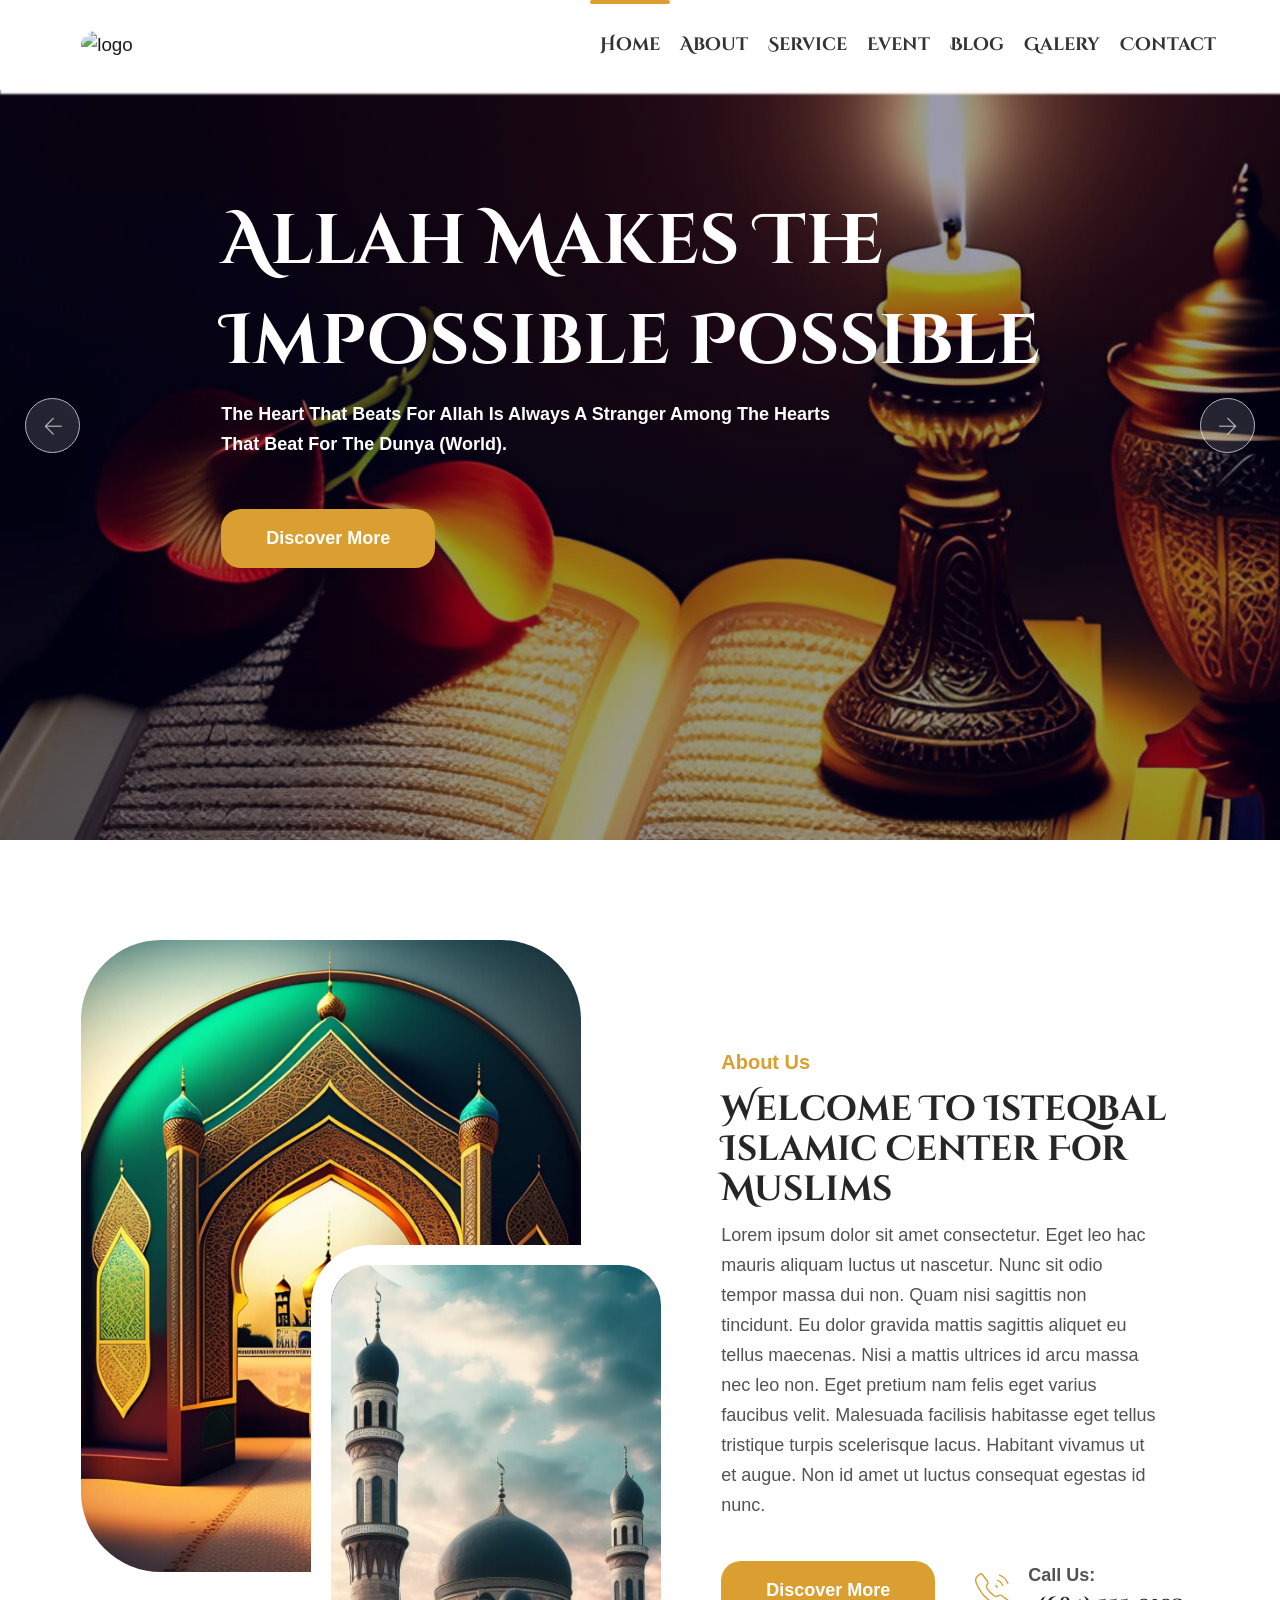
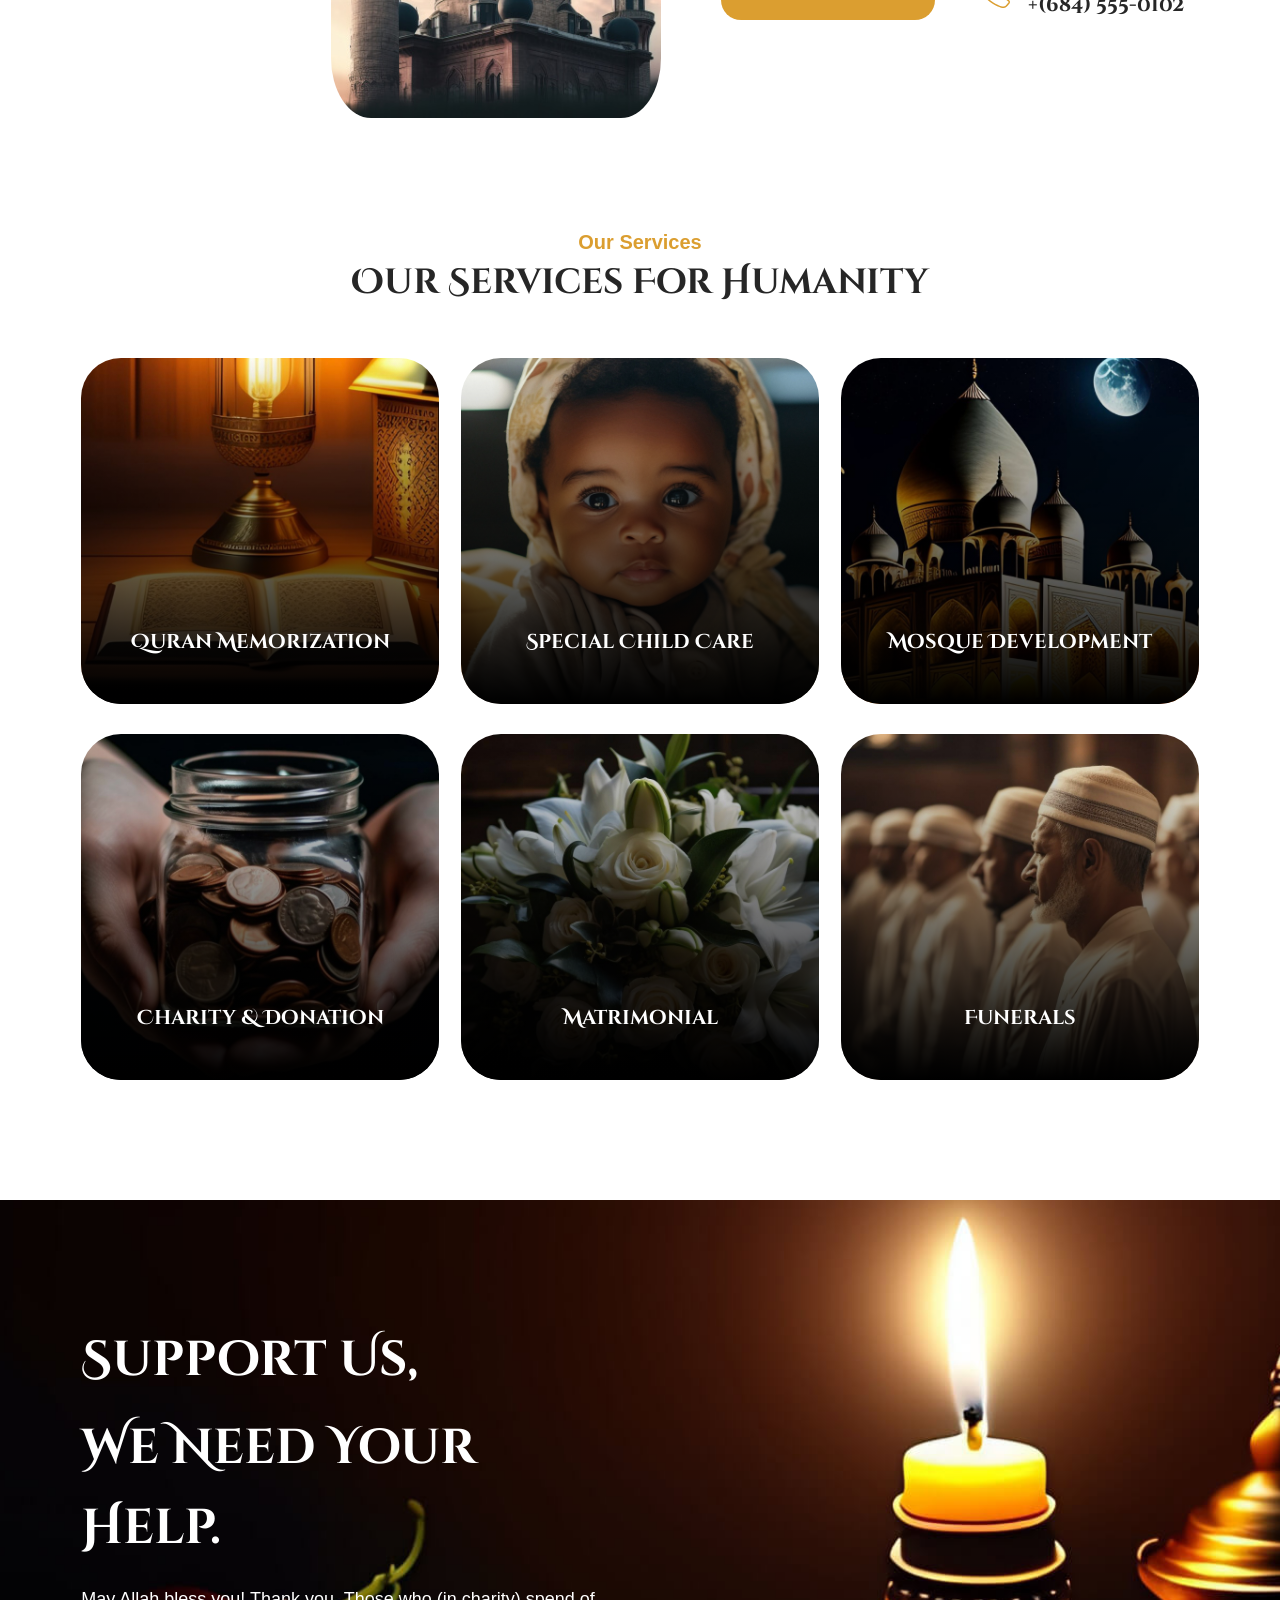
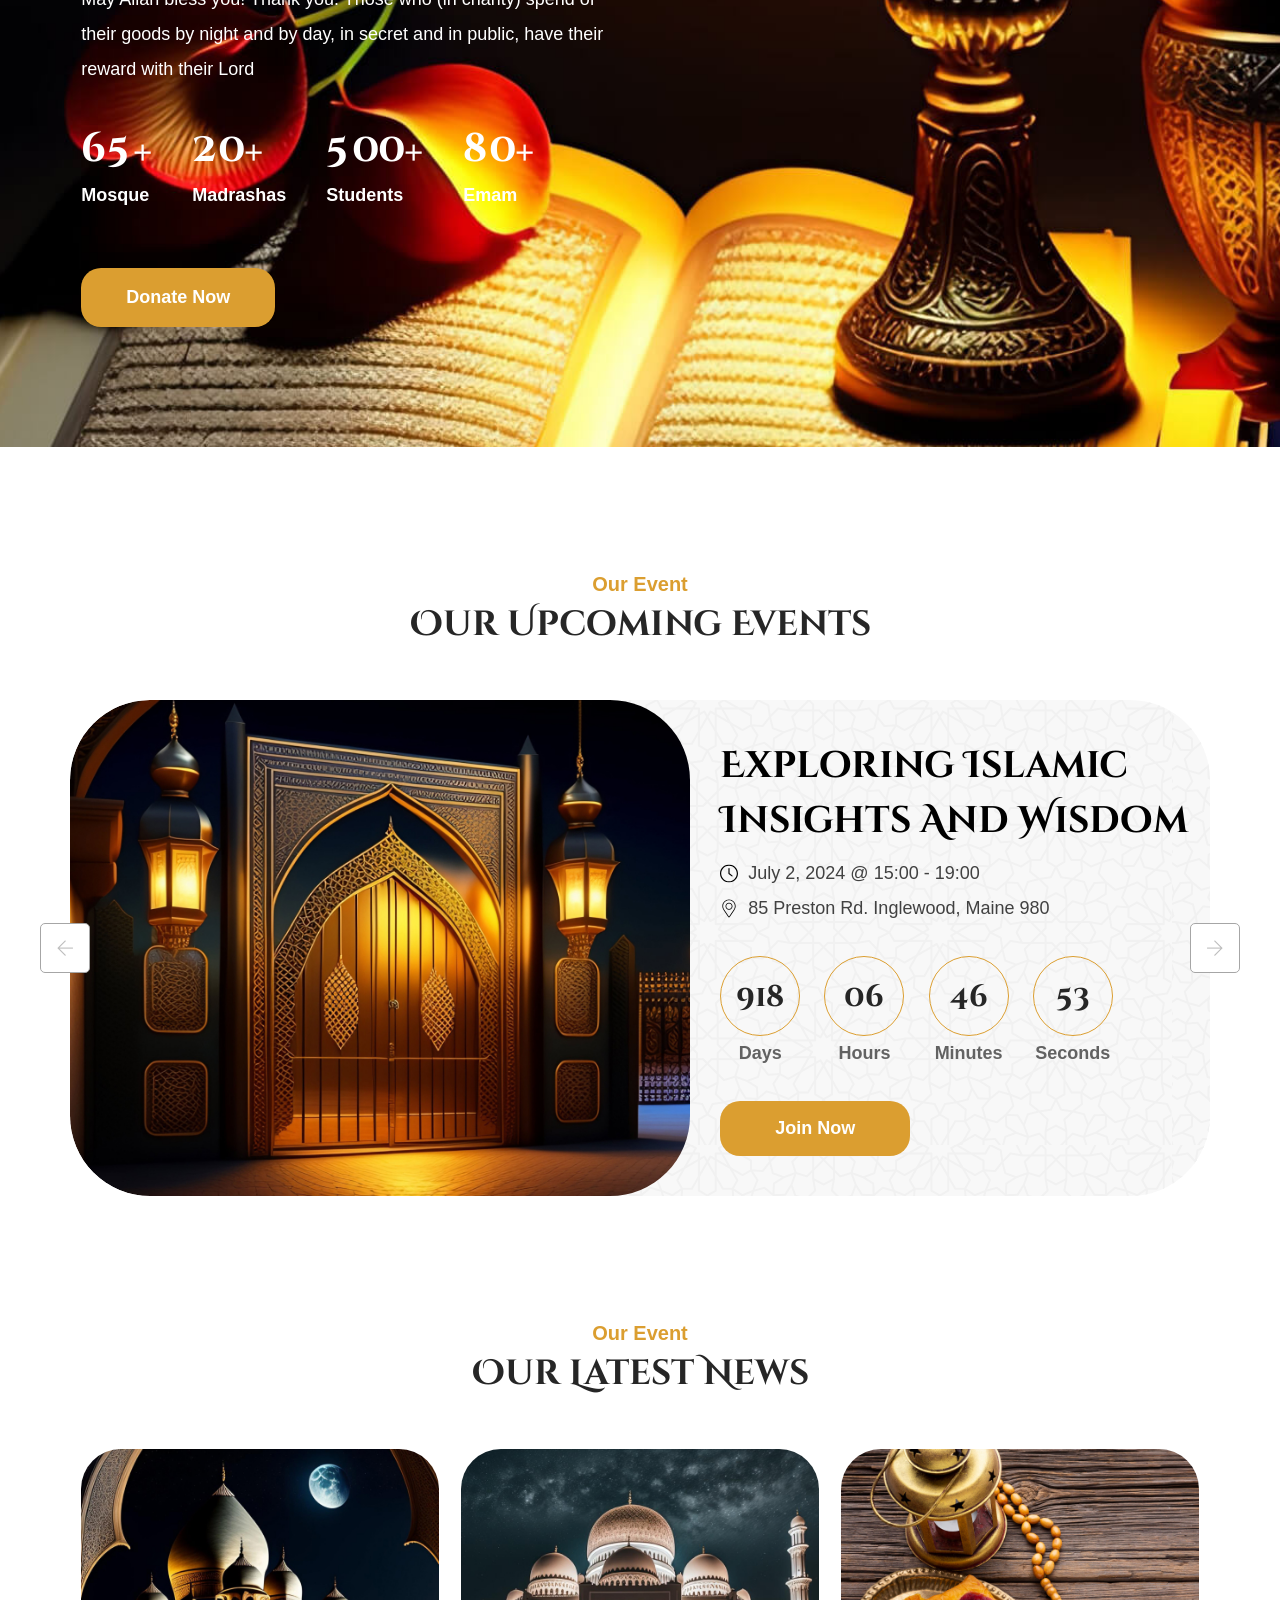
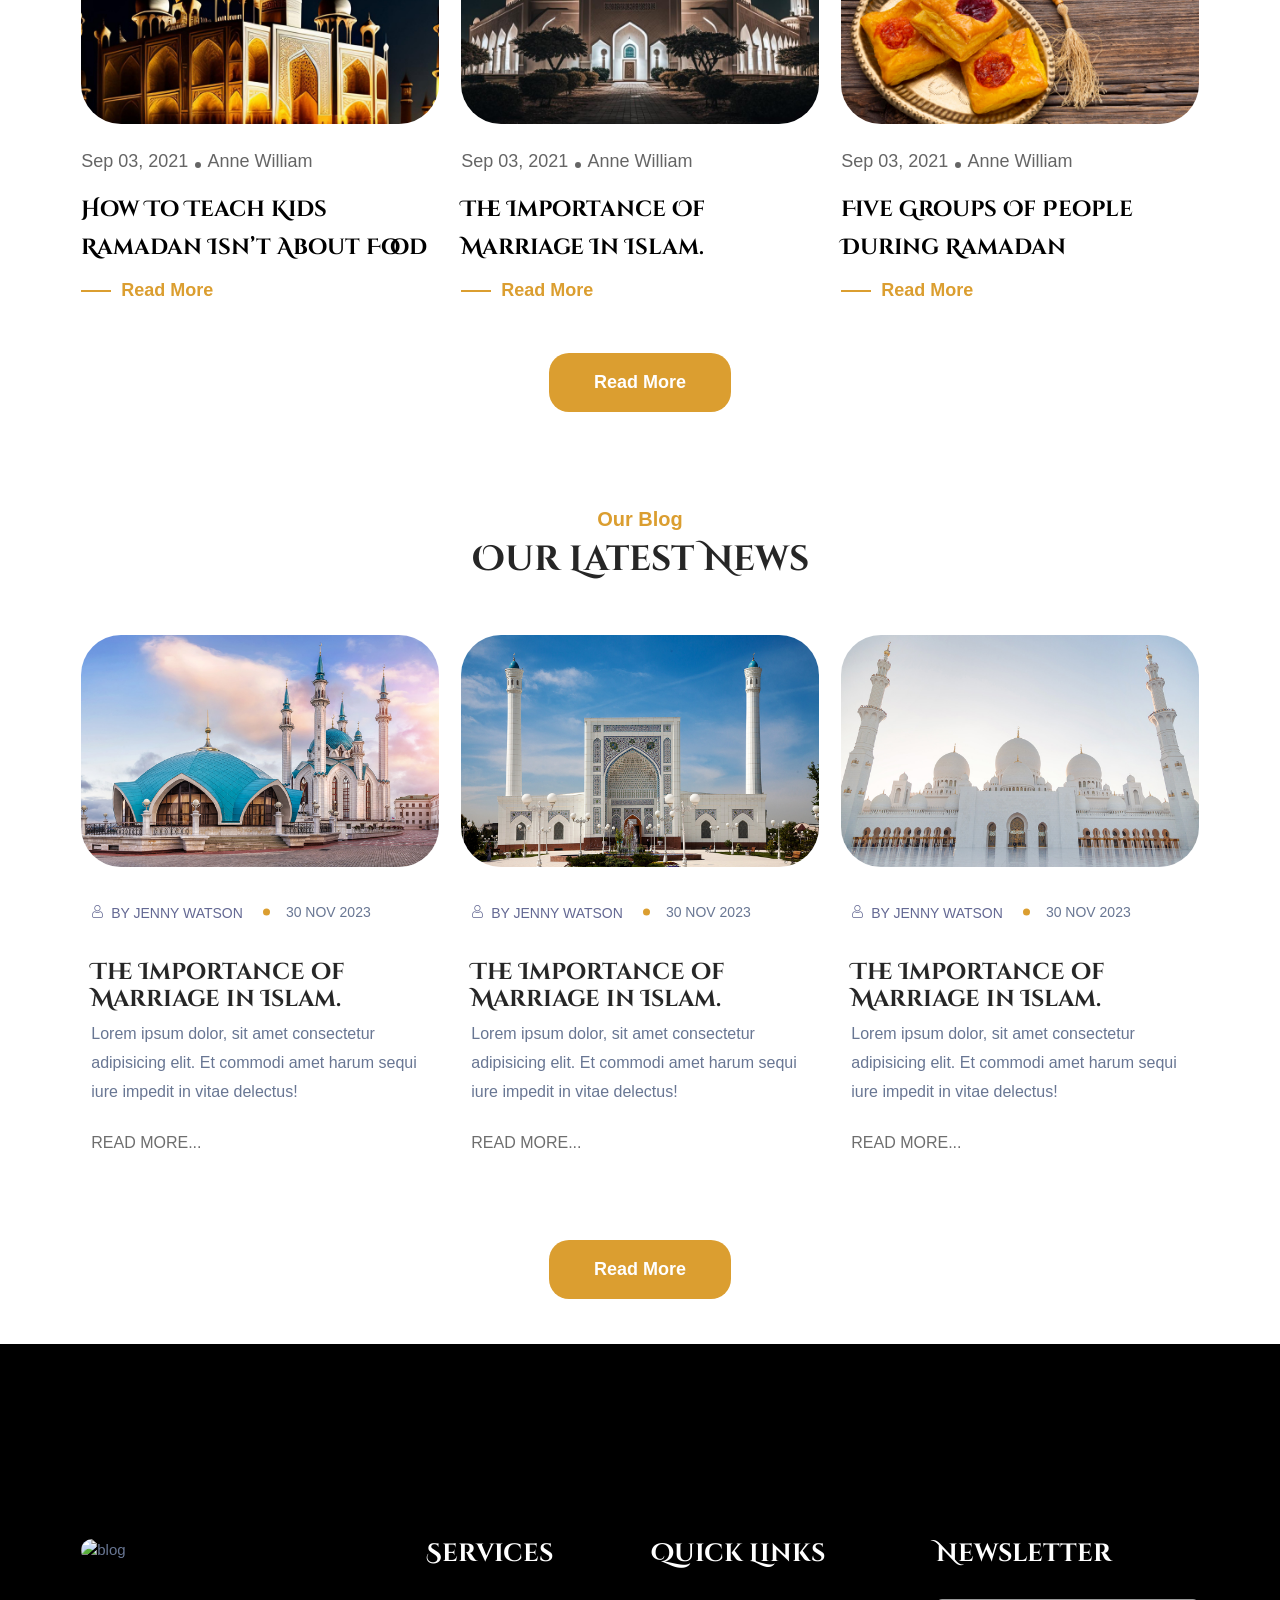
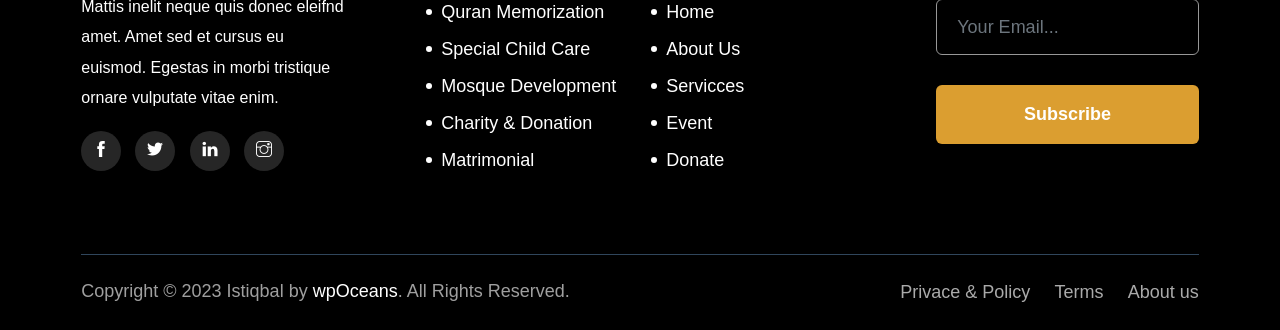
==== index.html @ a1d93180 "Ahlak_Ve_Sunnet_Dergisi FrontEnd projesi tamamlandı" ====
<!DOCTYPE html>
<html lang="en">
<head>
    <meta charset="utf-8">
    <meta http-equiv="X-UA-Compatible" content="IE=edge">
    <meta name="viewport" content="width=device-width, initial-scale=1">
    <meta name="author" content="wpOceans">
    <link rel="shortcut icon" type="image/png" href="assets/images/favicon.png">
    <title>Istiqbal | Islamic Centre & Mosque HTML5 Template</title>
    <link href="assets/css/themify-icons.css" rel="stylesheet">
    <link href="assets/css/flaticon.css" rel="stylesheet">
    <link href="assets/css/bootstrap.min.css" rel="stylesheet">
    <link href="assets/css/animate.css" rel="stylesheet">
    <link href="assets/css/owl.carousel.css" rel="stylesheet">
    <link href="assets/css/owl.theme.css" rel="stylesheet">
    <link href="assets/css/slick.css" rel="stylesheet">
    <link href="assets/css/slick-theme.css" rel="stylesheet">
    <link href="assets/css/swiper.min.css" rel="stylesheet">
    <link href="assets/css/owl.transitions.css" rel="stylesheet">
    <link href="assets/css/jquery.fancybox.css" rel="stylesheet">
    <link href="assets/css/odometer-theme-default.css" rel="stylesheet">
    <link href="assets/css/style.css" rel="stylesheet">
</head>
<body>

    <div class="page-wrapper">
        <div class="preloader">
            <div class="vertical-centered-box">
                <div class="content">
                    <div class="loader-circle"></div>
                    <div class="loader-line-mask">
                        <div class="loader-line"></div>
                    </div>
                    <img src="assets/images/preloader.png" alt="">
                </div>
            </div>
        </div>

        <header id="header">
            <div class="wpo-site-header">
                <nav class="navigation navbar navbar-expand-lg navbar-light">
                    <div class="container">
                        <div class="row align-items-center">
                            <div class="col-lg-3 col-md-3 col-3 d-lg-none dl-block">
                                <div class="mobail-menu">
                                    <button type="button" class="navbar-toggler open-btn">
                                        <span class="sr-only">Toggle navigation</span>
                                        <span class="icon-bar first-angle"></span>
                                        <span class="icon-bar middle-angle"></span>
                                        <span class="icon-bar last-angle"></span>
                                    </button>
                                </div>
                            </div>
                            <div class="col-lg-2 col-md-6 col-6">
                                <div class="navbar-header">
                                    <a class="navbar-brand" href="index.html"><img src="https://pbs.twimg.com/profile_images/1665458481355190279/3lJ-sU9W_400x400.jpg" alt="logo" class="img-fluid" style="border-radius: 20px;" width="70"></a>
                                </div>
                            </div>
                            <div class="col-lg-10 col-md-2 col-6 dl-block">
                                <div id="navbar" class="collapse navbar-collapse navigation-holder">
                                    <button class="menu-close"><i class="ti-close"></i></button>
                                    <ul class="nav navbar-nav mb-2 mb-lg-0">
                                        <li><a class="active" href="index.html">Home</a></li>
                                        <li><a href="about.html">About</a></li>
                                        <li><a href="services.html">Service</a></li>
                                        <li><a href="event.html">Event</a></li>
                                        <li><a href="blog.html">Blog</a></li>
                                        <li><a href="galery.html">Galery</a></li>
                                        <li><a href="contact.html">Contact</a></li>
                                    </ul>
                                </div>
                            </div>
                        </div>
                    </div>
                </nav>
            </div>
        </header>

        <section class="hero-slider">
            <div class="swiper-container">
                <div class="swiper-wrapper">
                    <div class="swiper-slide">
                        <div class="slide-inner slide-bg-image" data-background="assets/images/slider/slide-1.jpg">
                            <div class="container">
                                <div class="slide-content">
                                    <div data-swiper-parallax="300" class="slide-title">
                                        <h2>Allah makes the
                                            impossible possible</h2>
                                    </div>
                                    <div data-swiper-parallax="400" class="slide-text">
                                        <p>The heart that beats for Allah is always a stranger among the hearts
                                            that beat for the Dunya (world).</p>
                                    </div>
                                    <div class="clearfix"></div>
                                    <div data-swiper-parallax="500" class="slide-btns">
                                        <a href="about.html" class="theme-btn">Discover More</a>
                                    </div>
                                </div>
                            </div>
                        </div>
                    </div>
                    <div class="swiper-slide">
                        <div class="slide-inner slide-bg-image" data-background="assets/images/slider/slide-2.jpg">
                            <div class="container">
                                <div class="slide-content">
                                    <div data-swiper-parallax="300" class="slide-title">
                                        <h2>Believe in Allah's ability</h2>
                                    </div>
                                    <div data-swiper-parallax="400" class="slide-text">
                                        <p>The heart that beats for Allah is always a stranger among the hearts
                                            that beat for the Dunya (world).</p>
                                    </div>
                                    <div class="clearfix"></div>
                                    <div data-swiper-parallax="500" class="slide-btns">
                                        <a href="about.html" class="theme-btn">Discover More</a>
                                    </div>
                                </div>
                            </div>
                        </div>
                    </div>
                </div>

                <div class="swiper-pagination"></div>
                <div class="swiper-button-next"></div>
                <div class="swiper-button-prev"></div>
            </div>
        </section>

        <section class="about-section">
            <div class="container">
                <div class="wrap">
                    <div class="left-img">
                        <div class="about-1">
                            <img src="assets/images/about-1.jpg" alt="">
                        </div>
                        <div class="about-2">
                            <img src="assets/images/about-2.jpg" alt="">
                        </div>
                    </div>
                    <div class="row">
                        <div class="col-lg-6 offset-lg-6">
                            <div class="content">
                                <div class="section-title">
                                    <h2>About Us</h2>
                                    <h3>Welcome to Isteqbal Islamic Center for Muslims</h3>
                                    <p>Lorem ipsum dolor sit amet consectetur. Eget leo hac mauris aliquam luctus ut
                                        nascetur. Nunc sit odio tempor massa dui non. Quam nisi sagittis non tincidunt.
                                        Eu dolor gravida mattis sagittis aliquet eu tellus maecenas. Nisi a mattis
                                        ultrices id arcu massa nec leo non. Eget pretium nam felis eget varius faucibus
                                        velit. Malesuada facilisis habitasse eget tellus tristique turpis scelerisque
                                        lacus. Habitant vivamus ut et augue. Non id amet ut luctus consequat egestas id
                                        nunc.</p>
                                </div>
                                <div class="about-bottom">
                                    <a href="about.html" class="theme-btn">Discover More</a>

                                    <div class="call">
                                        <div class="icon">
                                            <img src="assets/images/phone-call.svg" alt="">
                                        </div>
                                        <div class="text">
                                            <span>Call Us:</span>
                                            <a href="tel:1112222">
                                                +(684) 555-0102
                                            </a>
                                        </div>
                                    </div>
                                </div>
                            </div>
                        </div>
                    </div>
                </div>
            </div>
        </section>

        <section class="service-section-s2">
            <div class="container">
                <div class="row justify-content-center">
                    <div class="col-lg-7 col-12">
                        <div class="section-title">
                            <h2>Our Services</h2>
                            <h3>Our Services For Humanity</h3>
                        </div>
                    </div>
                </div>
                <div class="service-wrap">
                    <div class="row">
                        <div class="col-xl-4 col-lg-6 col-md-6 col-12">
                            <div class="service-card">
                                <div class="top-number">
                                    <span>01</span>
                                </div>
                                <div class="icon">
                                    <img src="assets/images/service/1.svg" alt="image">
                                </div>
                                <div class="text">
                                    <h2>Quran Memorization</h2>
                                    <p>Betus acipsum srci fusid commod atutro. Enim facilisis donec gomdo enyn.
                                        Digsim amet feugiat nec proin lacinia.</p>
                                    <a href="service-details.html">Read More...</a>
                                </div>
                                <div class="image">
                                    <img src="assets/images/service/1.jpg" alt="image" />
                                    <h2 class="img-title">Quran Memorization</h2>
                                </div>
                            </div>
                        </div>
                        <div class="col-xl-4 col-lg-6 col-md-6 col-12">
                            <div class="service-card">
                                <div class="top-number">
                                    <span>02</span>
                                </div>
                                <div class="icon">
                                    <img src="assets/images/service/2.svg" alt="image">
                                </div>
                                <div class="text">
                                    <h2>Special Child Care</h2>
                                    <p>Betus acipsum srci fusid commod atutro. Enim facilisis donec gomdo enyn.
                                        Digsim amet feugiat nec proin lacinia.</p>
                                    <a href="service-details.html">Read More...</a>
                                </div>
                                <div class="image">
                                    <img src="assets/images/service/2.jpg" alt="image" />
                                    <h2 class="img-title">Special Child Care</h2>
                                </div>
                            </div>
                        </div>
                        <div class="col-xl-4 col-lg-6 col-md-6 col-12">
                            <div class="service-card">
                                <div class="top-number">
                                    <span>03</span>
                                </div>
                                <div class="icon">
                                    <img src="assets/images/service/3.svg" alt="image">
                                </div>
                                <div class="text">
                                    <h2>Mosque Development</h2>
                                    <p>Betus acipsum srci fusid commod atutro. Enim facilisis donec gomdo enyn.
                                        Digsim amet feugiat nec proin lacinia.</p>
                                    <a href="service-details.html">Read More...</a>
                                </div>
                                <div class="image">
                                    <img src="assets/images/service/3.jpg" alt="image" />
                                    <h2 class="img-title">Mosque Development</h2>
                                </div>
                            </div>
                        </div>
                        <div class="col-xl-4 col-lg-6 col-md-6 col-12">
                            <div class="service-card">
                                <div class="top-number">
                                    <span>04</span>
                                </div>
                                <div class="icon">
                                    <img src="assets/images/service/4.svg" alt="image">
                                </div>
                                <div class="text">
                                    <h2>Charity & Donation</h2>
                                    <p>Betus acipsum srci fusid commod atutro. Enim facilisis donec gomdo enyn.
                                        Digsim amet feugiat nec proin lacinia.</p>
                                    <a href="service-details.html">Read More...</a>
                                </div>
                                <div class="image">
                                    <img src="assets/images/service/4.jpg" alt="image" />
                                    <h2 class="img-title">Charity & Donation</h2>
                                </div>
                            </div>
                        </div>
                        <div class="col-xl-4 col-lg-6 col-md-6 col-12">
                            <div class="service-card">
                                <div class="top-number">
                                    <span>05</span>
                                </div>
                                <div class="icon">
                                    <img src="assets/images/service/5.svg" alt="image">
                                </div>
                                <div class="text">
                                    <h2>Matrimonial</h2>
                                    <p>Betus acipsum srci fusid commod atutro. Enim facilisis donec gomdo enyn.
                                        Digsim amet feugiat nec proin lacinia.</p>
                                    <a href="service-details.html">Read More...</a>
                                </div>
                                <div class="image">
                                    <img src="assets/images/service/5.jpg" alt="image" />
                                    <h2 class="img-title">Matrimonial</h2>
                                </div>
                            </div>
                        </div>
                        <div class="col-xl-4 col-lg-6 col-md-6 col-12">
                            <div class="service-card">
                                <div class="top-number">
                                    <span>06</span>
                                </div>
                                <div class="icon">
                                    <img src="assets/images/service/6.svg" alt="image">
                                </div>
                                <div class="text">
                                    <h2>Funerals</h2>
                                    <p>Betus acipsum srci fusid commod atutro. Enim facilisis donec gomdo enyn.
                                        Digsim amet feugiat nec proin lacinia.</p>
                                    <a href="service-details.html">Read More...</a>
                                </div>
                                <div class="image">
                                    <img src="assets/images/service/6.jpg" alt="image" />
                                    <h2 class="img-title">Funerals</h2>
                                </div>
                            </div>
                        </div>

                    </div>
                </div>
            </div>
        </section>

        <section class="funfact-section section-padding">
            <div class="container">
                <div class="row">
                    <div class="col-lg-6 col-md-10 col-12">
                        <div class="funfact-content">
                            <div class="top-content">
                                <h2 class="title">Support us,</h2>
                                <h3 class="sudtitle">we need your help.</h3>
                                <p class="text">May Allah bless you! Thank you. Those who (in charity) spend of
                                    their goods by night and by day, in secret and in public, have their reward with
                                    their Lord</p>
                            </div>
                            <div class="funfact">
                                <div class="item">
                                    <h2><span class="odometer" data-count="65">00</span>+</h2>
                                    <h4>Mosque</h4>
                                </div>
                                <div class="item">
                                    <h2><span class="odometer" data-count="20">00</span>+</h2>
                                    <h4>Madrashas</h4>
                                </div>
                                <div class="item">
                                    <h2><span class="odometer" data-count="500">00</span>+</h2>
                                    <h4>Students</h4>
                                </div>
                                <div class="item">
                                    <h2>
                                        <span class="odometer" data-count="80">00</span>+
                                    </h2>
                                    <h4>Emam</h4>
                                </div>
                            </div>
                            <a href="donate.html" class="theme-btn">Donate Now</a>
                        </div>
                    </div>
                </div>
            </div>
        </section>

        <section class="event-section section-padding">
            <div class="container">
                <div class="row justify-content-center">
                    <div class="col-lg-6 col-md-8 col-12">
                        <div class="section-title">
                            <h2>Our Event</h2>
                            <h3>Our Upcoming Events</h3>
                        </div>
                    </div>
                </div>
                <div class="event-active">
                    <div class="event-wrap">
                        <div class="image-wrap">
                            <div class="image">
                                <img src="assets/images/event/1.jpg" alt="event">
                            </div>
                        </div>
                        <div class="content-wrap">
                            <div class="content">
                                <h2 class="title">Exploring Islamic Insights and Wisdom</h2>
                                <ul>
                                    <li><img src="assets/images/event/time.svg" alt="icon"> July 2, 2024 @ 15:00 - 19:00
                                    </li>
                                    <li><img src="assets/images/event/pin.svg" alt="icon">85 Preston Rd. Inglewood,
                                        Maine
                                        980
                                    </li>
                                </ul>
                                <div class="event-date" data-event-date="June 1, 2024 00:00:00">
                                    <div class="item">
                                        <h2 class="days">65</h2>
                                        <span>Days</span>
                                    </div>
                                    <div class="item">
                                        <h2 class="hours">46</h2>
                                        <span>Hours</span>
                                    </div>
                                    <div class="item">
                                        <h2 class="mins">37</h2>
                                        <span>Minutes</span>
                                    </div>
                                    <div class="item">
                                        <h2 class="sec">60</h2>
                                        <span>Seconds</span>
                                    </div>
                                </div>
                                <a href="contact.html" class="theme-btn">Join Now</a>
                            </div>
                        </div>
                    </div>
                    <div class="event-wrap">
                        <div class="image-wrap">
                            <div class="image">
                                <img src="assets/images/event/2.jpg" alt="event">
                            </div>
                        </div>
                        <div class="content-wrap">
                            <div class="content">
                                <h2 class="title">Celebrated at the end of Ramadan</h2>
                                <ul>
                                    <li><img src="assets/images/event/time.svg" alt="icon"> July 2, 2024 @ 15:00 - 19:00
                                    </li>
                                    <li><img src="assets/images/event/pin.svg" alt="icon">85 Preston Rd. Inglewood,
                                        Maine 980
                                    </li>
                                </ul>
                                <div class="event-date" data-event-date="Dec 12, 2023 00:00:00">
                                    <div class="item">
                                        <h2 class="days">65</h2>
                                        <span>Days</span>
                                    </div>
                                    <div class="item">
                                        <h2 class="hours">46</h2>
                                        <span>Hours</span>
                                    </div>
                                    <div class="item">
                                        <h2 class="mins">37</h2>
                                        <span>Minutes</span>
                                    </div>
                                    <div class="item">
                                        <h2 class="sec">60</h2>
                                        <span>Seconds</span>
                                    </div>
                                </div>
                                <a href="contact.html" class="theme-btn">Join Now</a>
                            </div>
                        </div>
                    </div>
                    <div class="event-wrap">
                        <div class="image-wrap">
                            <div class="image">
                                <img src="assets/images/event/3.jpg" alt="event">
                            </div>
                        </div>
                        <div class="content-wrap">
                            <div class="content">
                                <h2 class="title">Wedding ceremonies often include</h2>
                                <ul>
                                    <li><img src="assets/images/event/time.svg" alt="icon"> July 2, 2024 @ 15:00 - 19:00
                                    </li>
                                    <li><img src="assets/images/event/pin.svg" alt="icon">85 Preston Rd. Inglewood,
                                        Maine 980
                                    </li>
                                </ul>
                                <div class="event-date" data-event-date="June 2, 2024 00:00:00">
                                    <div class="item">
                                        <h2 class="days">65</h2>
                                        <span>Days</span>
                                    </div>
                                    <div class="item">
                                        <h2 class="hours">46</h2>
                                        <span>Hours</span>
                                    </div>
                                    <div class="item">
                                        <h2 class="mins">37</h2>
                                        <span>Minutes</span>
                                    </div>
                                    <div class="item">
                                        <h2 class="sec">60</h2>
                                        <span>Seconds</span>
                                    </div>
                                </div>
                                <a href="contact.html" class="theme-btn">Join Now</a>
                            </div>
                        </div>
                    </div>
                </div>
            </div>
        </section>

        <section class="blog-section section-padding">
            <div class="container">
                <div class="row justify-content-center">
                    <div class="col-lg-7 col-12">
                        <div class="section-title">
                            <h2>Our Event</h2>
                            <h3>Our Latest News</h3>
                        </div>
                    </div>
                </div>
                <div class="blog-wrap">
                    <div class="row">
                        <div class="col-lg-4 col-md-6 col-12">
                            <div class="blog-card">
                                <div class="image">
                                    <img src="assets/images/blog/img-1.jpg" alt="image">
                                </div>
                                <div class="contnet">
                                    <ul>
                                        <li>Sep 03, 2021</li>
                                        <li>Anne William</li>
                                    </ul>
                                    <h2>
                                        <a href="blog-details.html">
                                            How to Teach Kids Ramadan
                                            Isn’t about Food
                                        </a>
                                    </h2>
                                    <a href="blog-details.html">Read More</a>
                                </div>
                            </div>
                        </div>
                        <div class="col-lg-4 col-md-6 col-12">
                            <div class="blog-card">
                                <div class="image">
                                    <img src="assets/images/blog/img-2.jpg" alt="image">
                                </div>
                                <div class="contnet">
                                    <ul>
                                        <li>Sep 03, 2021</li>
                                        <li>Anne William</li>
                                    </ul>
                                    <h2>
                                        <a href="blog-details.html">
                                            The Importance of Marriage
                                            in Islam.
                                        </a>
                                    </h2>
                                    <a href="blog-details.html">Read More</a>
                                </div>
                            </div>
                        </div>
                        <div class="col-lg-4 col-md-6 col-12">
                            <div class="blog-card">
                                <div class="image">
                                    <img src="assets/images/blog/img-3.jpg" alt="image">
                                </div>
                                <div class="contnet">
                                    <ul>
                                        <li>Sep 03, 2021</li>
                                        <li>Anne William</li>
                                    </ul>
                                    <h2>
                                        <a href="blog-details.html">
                                            Five Groups of People during
                                            Ramadan
                                        </a>
                                    </h2>
                                    <a href="blog-details.html">Read More</a>
                                </div>
                            </div>
                        </div>
                    </div>
                    <div class="d-flex justify-content-center mt-3">
                        <a href="event.html" class="theme-btn">Read More</a>
                    </div>
                </div>
            </div>
        </section>
        <section class="wpo-blog-pg-section">
            <div class="container">
                <div class="row justify-content-center">
                    <div class="col-lg-7 col-12">
                        <div class="section-title">
                            <h2>Our Blog</h2>
                            <h3>Our Latest News</h3>
                        </div>
                    </div>
                </div>
                <div class="row">
                    <div class="col-lg-4 col-md-6 col-sm-12">
                        <a href="blog-details.html">
                            <div class="wpo-blog-content">
                                <div class="post format-standard-image">
                                    <div class="entry-media">
                                        <img src="assets/images/blog/1.jpg" class="img-fluid" style="border-radius: 40px;" alt>
                                    </div>
                                    <div class="entry-meta">
                                        <ul>
                                            <li><i class="fi flaticon-user"></i> By <a href="#">Jenny Watson</a>
                                            </li>
                                            <li><i class="fi flaticon-calendar"></i>30 Nov 2023</li>
                                        </ul>
                                    </div>
                                    <div class="entry-details">
                                        <h4><a href="blog-details.html">The Importance of Marriage
                                                in Islam.</a>
                                        </h4>
                                        <p>Lorem ipsum dolor, sit amet consectetur adipisicing elit. Et commodi amet harum
                                            sequi iure impedit in vitae delectus!</p>
                                        <a href="blog-details.html" class="read-more">READ MORE...</a>
                                    </div>
                                </div>
                            </div>
                        </a>
                    </div>
                    <div class="col-lg-4 col-md-6 col-sm-12">
                        <a href="blog-details.html">
                            <div class="wpo-blog-content">
                                <div class="post format-standard-image">
                                    <div class="entry-media">
                                        <img src="assets/images/blog/2.jpg" class="img-fluid" style="border-radius: 40px;" alt>
                                    </div>
                                    <div class="entry-meta">
                                        <ul>
                                            <li><i class="fi flaticon-user"></i> By <a href="#">Jenny Watson</a>
                                            </li>
                                            <li><i class="fi flaticon-calendar"></i>30 Nov 2023</li>
                                        </ul>
                                    </div>
                                    <div class="entry-details">
                                        <h4><a href="blog-details.html">The Importance of Marriage
                                                in Islam.</a>
                                        </h4>
                                        <p>Lorem ipsum dolor, sit amet consectetur adipisicing elit. Et commodi amet harum
                                            sequi iure impedit in vitae delectus!</p>
                                        <a href="blog-details.html" class="read-more">READ MORE...</a>
                                    </div>
                                </div>
                            </div>
                        </a>
                    </div>
                    <div class="col-lg-4 col-md-6 col-sm-12">
                        <a href="blog-details.html">
                            <div class="wpo-blog-content">
                                <div class="post format-standard-image">
                                    <div class="entry-media">
                                        <img src="assets/images/blog/3.jpg" class="img-fluid" style="border-radius: 40px;" alt>
                                    </div>
                                    <div class="entry-meta">
                                        <ul>
                                            <li><i class="fi flaticon-user"></i> By <a href="#">Jenny Watson</a>
                                            </li>
                                            <li><i class="fi flaticon-calendar"></i>30 Nov 2023</li>
                                        </ul>
                                    </div>
                                    <div class="entry-details">
                                        <h4><a href="blog-details.html">The Importance of Marriage
                                                in Islam.</a>
                                        </h4>
                                        <p>Lorem ipsum dolor, sit amet consectetur adipisicing elit. Et commodi amet harum
                                            sequi iure impedit in vitae delectus!</p>
                                        <a href="blog-details.html" class="read-more">READ MORE...</a>
                                    </div>
                                </div>
                            </div>
                        </a>
                    </div>
                </div>
                <div class="d-flex justify-content-center mt-3 mb-5">
                    <a href="blog.html" class="theme-btn">Read More</a>
                </div>
            </div>
        </section>


        <footer class="site-footer">
            <div class="upper-footer">
                <div class="container">
                    <div class="row">
                        <div class="col col-lg-3 col-md-6 col-sm-12 col-12">
                            <div class="widget about-widget">
                                <div class="logo widget-title">
                                    <img src="https://pbs.twimg.com/profile_images/1665458481355190279/3lJ-sU9W_400x400.jpg" width="80" class="img-fluid" style="border-radius: 20px;" alt="blog">
                                </div>
                                <p>Mattis inelit neque quis donec eleifnd amet. Amet sed et cursus eu euismod. Egestas
                                    in
                                    morbi tristique ornare vulputate vitae enim.</p>
                                <div class="social-widget">
                                    <ul>
                                        <li><a href="#"><i class="ti-facebook"></i></a></li>
                                        <li><a href="#"><i class="ti-twitter-alt"></i></a></li>
                                        <li><a href="#"><i class="ti-linkedin"></i></a></li>
                                        <li><a href="#"><i class="ti-instagram"></i></a></li>
                                    </ul>
                                </div>
                            </div>
                        </div>
                        <div class="col col-lg-3 col-md-6 col-sm-12 col-12">
                            <div class="widget link-widget">
                                <div class="widget-title">
                                    <h3>Services</h3>
                                </div>
                                <ul>
                                    <li><a href="service-details.html">Quran Memorization</a></li>
                                    <li><a href="service-details.html">Special Child Care</a></li>
                                    <li><a href="service-details.html">Mosque Development</a></li>
                                    <li><a href="service-details.html">Charity & Donation</a></li>
                                    <li><a href="service-details.html">Matrimonial</a></li>
                                </ul>
                            </div>
                        </div>
                        <div class="col col-lg-3 col-md-6 col-sm-12 col-12">
                            <div class="widget link-widget s2">
                                <div class="widget-title">
                                    <h3>Quick Links</h3>
                                </div>
                                <ul>
                                    <li><a href="index.html">Home</a></li>
                                    <li><a href="about.html">About Us</a></li>
                                    <li><a href="service.html">Servicces</a></li>
                                    <li><a href="event.html">Event</a></li>
                                    <li><a href="donate.html">Donate</a></li>
                                </ul>
                            </div>
                        </div>
                        <div class="col col-lg-3 col-md-6 col-sm-12 col-12">
                            <div class="widget newsletter-widget">
                                <div class="widget-title">
                                    <h3>Newsletter</h3>
                                </div>
                                <form>
                                    <input type="email" class="form-control" name="mail" id="mail"
                                        placeholder="Your Email...">
                                    <input class="theme-btn" type="submit" value="Subscribe">
                                </form>
                            </div>
                        </div>
                    </div>
                </div>
            </div>
            <div class="lower-footer">
                <div class="container">
                    <div class="row g-0">
                        <div class="col col-lg-6 col-12">
                            <p class="copyright"> Copyright &copy; 2023 Istiqbal by <a href="index.html">wpOceans</a>.
                                All
                                Rights Reserved.</p>
                        </div>
                        <div class="col col-lg-6 col-12">
                            <ul>
                                <li>
                                    <a href="privace.html">Privace & Policy</a>
                                </li>
                                <li>
                                    <a href="terms.html">Terms</a>
                                </li>
                                <li>
                                    <a href="about.html">About us</a>
                                </li>
                            </ul>
                        </div>
                    </div>
                </div>
            </div>
        </footer>


    </div>

    <script src="assets/js/jquery.min.js"></script>
    <script src="assets/js/bootstrap.bundle.min.js"></script>
    <script src="assets/js/modernizr.custom.js"></script>
    <script src="assets/js/jquery-plugin-collection.js"></script>
    <script src="assets/js/script.js"></script>

</body>
</html>
---- assets/css/themify-icons.css ----
@font-face {
	font-family: 'themify';
	src:url('../fonts/themify9f24.eot?-fvbane');
	src:url('../fonts/themifyd41d.eot?#iefix-fvbane') format('embedded-opentype'),
		url('../fonts/themify9f24.woff?-fvbane') format('woff'),
		url('../fonts/themify9f24.ttf?-fvbane') format('truetype'),
		url('../fonts/themify9f24.svg?-fvbane#themify') format('svg');
	font-weight: normal;
	font-style: normal;
}

[class^="ti-"], [class*=" ti-"] {
	font-family: 'themify';
	speak: none;
	font-style: normal;
	font-weight: normal;
	font-variant: normal;
	text-transform: none;
	line-height: 1;

	/* Better Font Rendering =========== */
	-webkit-font-smoothing: antialiased;
	-moz-osx-font-smoothing: grayscale;
}

.ti-wand:before {
	content: "\e600";
}
.ti-volume:before {
	content: "\e601";
}
.ti-user:before {
	content: "\e602";
}
.ti-unlock:before {
	content: "\e603";
}
.ti-unlink:before {
	content: "\e604";
}
.ti-trash:before {
	content: "\e605";
}
.ti-thought:before {
	content: "\e606";
}
.ti-target:before {
	content: "\e607";
}
.ti-tag:before {
	content: "\e608";
}
.ti-tablet:before {
	content: "\e609";
}
.ti-star:before {
	content: "\e60a";
}
.ti-spray:before {
	content: "\e60b";
}
.ti-signal:before {
	content: "\e60c";
}
.ti-shopping-cart:before {
	content: "\e60d";
}
.ti-shopping-cart-full:before {
	content: "\e60e";
}
.ti-settings:before {
	content: "\e60f";
}
.ti-search:before {
	content: "\e610";
}
.ti-zoom-in:before {
	content: "\e611";
}
.ti-zoom-out:before {
	content: "\e612";
}
.ti-cut:before {
	content: "\e613";
}
.ti-ruler:before {
	content: "\e614";
}
.ti-ruler-pencil:before {
	content: "\e615";
}
.ti-ruler-alt:before {
	content: "\e616";
}
.ti-bookmark:before {
	content: "\e617";
}
.ti-bookmark-alt:before {
	content: "\e618";
}
.ti-reload:before {
	content: "\e619";
}
.ti-plus:before {
	content: "\e61a";
}
.ti-pin:before {
	content: "\e61b";
}
.ti-pencil:before {
	content: "\e61c";
}
.ti-pencil-alt:before {
	content: "\e61d";
}
.ti-paint-roller:before {
	content: "\e61e";
}
.ti-paint-bucket:before {
	content: "\e61f";
}
.ti-na:before {
	content: "\e620";
}
.ti-mobile:before {
	content: "\e621";
}
.ti-minus:before {
	content: "\e622";
}
.ti-medall:before {
	content: "\e623";
}
.ti-medall-alt:before {
	content: "\e624";
}
.ti-marker:before {
	content: "\e625";
}
.ti-marker-alt:before {
	content: "\e626";
}
.ti-arrow-up:before {
	content: "\e627";
}
.ti-arrow-right:before {
	content: "\e628";
}
.ti-arrow-left:before {
	content: "\e629";
}
.ti-arrow-down:before {
	content: "\e62a";
}
.ti-lock:before {
	content: "\e62b";
}
.ti-location-arrow:before {
	content: "\e62c";
}
.ti-link:before {
	content: "\e62d";
}
.ti-layout:before {
	content: "\e62e";
}
.ti-layers:before {
	content: "\e62f";
}
.ti-layers-alt:before {
	content: "\e630";
}
.ti-key:before {
	content: "\e631";
}
.ti-import:before {
	content: "\e632";
}
.ti-image:before {
	content: "\e633";
}
.ti-heart:before {
	content: "\e634";
}
.ti-heart-broken:before {
	content: "\e635";
}
.ti-hand-stop:before {
	content: "\e636";
}
.ti-hand-open:before {
	content: "\e637";
}
.ti-hand-drag:before {
	content: "\e638";
}
.ti-folder:before {
	content: "\e639";
}
.ti-flag:before {
	content: "\e63a";
}
.ti-flag-alt:before {
	content: "\e63b";
}
.ti-flag-alt-2:before {
	content: "\e63c";
}
.ti-eye:before {
	content: "\e63d";
}
.ti-export:before {
	content: "\e63e";
}
.ti-exchange-vertical:before {
	content: "\e63f";
}
.ti-desktop:before {
	content: "\e640";
}
.ti-cup:before {
	content: "\e641";
}
.ti-crown:before {
	content: "\e642";
}
.ti-comments:before {
	content: "\e643";
}
.ti-comment:before {
	content: "\e644";
}
.ti-comment-alt:before {
	content: "\e645";
}
.ti-close:before {
	content: "\e646";
}
.ti-clip:before {
	content: "\e647";
}
.ti-angle-up:before {
	content: "\e648";
}
.ti-angle-right:before {
	content: "\e649";
}
.ti-angle-left:before {
	content: "\e64a";
}
.ti-angle-down:before {
	content: "\e64b";
}
.ti-check:before {
	content: "\e64c";
}
.ti-check-box:before {
	content: "\e64d";
}
.ti-camera:before {
	content: "\e64e";
}
.ti-announcement:before {
	content: "\e64f";
}
.ti-brush:before {
	content: "\e650";
}
.ti-briefcase:before {
	content: "\e651";
}
.ti-bolt:before {
	content: "\e652";
}
.ti-bolt-alt:before {
	content: "\e653";
}
.ti-blackboard:before {
	content: "\e654";
}
.ti-bag:before {
	content: "\e655";
}
.ti-move:before {
	content: "\e656";
}
.ti-arrows-vertical:before {
	content: "\e657";
}
.ti-arrows-horizontal:before {
	content: "\e658";
}
.ti-fullscreen:before {
	content: "\e659";
}
.ti-arrow-top-right:before {
	content: "\e65a";
}
.ti-arrow-top-left:before {
	content: "\e65b";
}
.ti-arrow-circle-up:before {
	content: "\e65c";
}
.ti-arrow-circle-right:before {
	content: "\e65d";
}
.ti-arrow-circle-left:before {
	content: "\e65e";
}
.ti-arrow-circle-down:before {
	content: "\e65f";
}
.ti-angle-double-up:before {
	content: "\e660";
}
.ti-angle-double-right:before {
	content: "\e661";
}
.ti-angle-double-left:before {
	content: "\e662";
}
.ti-angle-double-down:before {
	content: "\e663";
}
.ti-zip:before {
	content: "\e664";
}
.ti-world:before {
	content: "\e665";
}
.ti-wheelchair:before {
	content: "\e666";
}
.ti-view-list:before {
	content: "\e667";
}
.ti-view-list-alt:before {
	content: "\e668";
}
.ti-view-grid:before {
	content: "\e669";
}
.ti-uppercase:before {
	content: "\e66a";
}
.ti-upload:before {
	content: "\e66b";
}
.ti-underline:before {
	content: "\e66c";
}
.ti-truck:before {
	content: "\e66d";
}
.ti-timer:before {
	content: "\e66e";
}
.ti-ticket:before {
	content: "\e66f";
}
.ti-thumb-up:before {
	content: "\e670";
}
.ti-thumb-down:before {
	content: "\e671";
}
.ti-text:before {
	content: "\e672";
}
.ti-stats-up:before {
	content: "\e673";
}
.ti-stats-down:before {
	content: "\e674";
}
.ti-split-v:before {
	content: "\e675";
}
.ti-split-h:before {
	content: "\e676";
}
.ti-smallcap:before {
	content: "\e677";
}
.ti-shine:before {
	content: "\e678";
}
.ti-shift-right:before {
	content: "\e679";
}
.ti-shift-left:before {
	content: "\e67a";
}
.ti-shield:before {
	content: "\e67b";
}
.ti-notepad:before {
	content: "\e67c";
}
.ti-server:before {
	content: "\e67d";
}
.ti-quote-right:before {
	content: "\e67e";
}
.ti-quote-left:before {
	content: "\e67f";
}
.ti-pulse:before {
	content: "\e680";
}
.ti-printer:before {
	content: "\e681";
}
.ti-power-off:before {
	content: "\e682";
}
.ti-plug:before {
	content: "\e683";
}
.ti-pie-chart:before {
	content: "\e684";
}
.ti-paragraph:before {
	content: "\e685";
}
.ti-panel:before {
	content: "\e686";
}
.ti-package:before {
	content: "\e687";
}
.ti-music:before {
	content: "\e688";
}
.ti-music-alt:before {
	content: "\e689";
}
.ti-mouse:before {
	content: "\e68a";
}
.ti-mouse-alt:before {
	content: "\e68b";
}
.ti-money:before {
	content: "\e68c";
}
.ti-microphone:before {
	content: "\e68d";
}
.ti-menu:before {
	content: "\e68e";
}
.ti-menu-alt:before {
	content: "\e68f";
}
.ti-map:before {
	content: "\e690";
}
.ti-map-alt:before {
	content: "\e691";
}
.ti-loop:before {
	content: "\e692";
}
.ti-location-pin:before {
	content: "\e693";
}
.ti-list:before {
	content: "\e694";
}
.ti-light-bulb:before {
	content: "\e695";
}
.ti-Italic:before {
	content: "\e696";
}
.ti-info:before {
	content: "\e697";
}
.ti-infinite:before {
	content: "\e698";
}
.ti-id-badge:before {
	content: "\e699";
}
.ti-hummer:before {
	content: "\e69a";
}
.ti-home:before {
	content: "\e69b";
}
.ti-help:before {
	content: "\e69c";
}
.ti-headphone:before {
	content: "\e69d";
}
.ti-harddrives:before {
	content: "\e69e";
}
.ti-harddrive:before {
	content: "\e69f";
}
.ti-gift:before {
	content: "\e6a0";
}
.ti-game:before {
	content: "\e6a1";
}
.ti-filter:before {
	content: "\e6a2";
}
.ti-files:before {
	content: "\e6a3";
}
.ti-file:before {
	content: "\e6a4";
}
.ti-eraser:before {
	content: "\e6a5";
}
.ti-envelope:before {
	content: "\e6a6";
}
.ti-download:before {
	content: "\e6a7";
}
.ti-direction:before {
	content: "\e6a8";
}
.ti-direction-alt:before {
	content: "\e6a9";
}
.ti-dashboard:before {
	content: "\e6aa";
}
.ti-control-stop:before {
	content: "\e6ab";
}
.ti-control-shuffle:before {
	content: "\e6ac";
}
.ti-control-play:before {
	content: "\e6ad";
}
.ti-control-pause:before {
	content: "\e6ae";
}
.ti-control-forward:before {
	content: "\e6af";
}
.ti-control-backward:before {
	content: "\e6b0";
}
.ti-cloud:before {
	content: "\e6b1";
}
.ti-cloud-up:before {
	content: "\e6b2";
}
.ti-cloud-down:before {
	content: "\e6b3";
}
.ti-clipboard:before {
	content: "\e6b4";
}
.ti-car:before {
	content: "\e6b5";
}
.ti-calendar:before {
	content: "\e6b6";
}
.ti-book:before {
	content: "\e6b7";
}
.ti-bell:before {
	content: "\e6b8";
}
.ti-basketball:before {
	content: "\e6b9";
}
.ti-bar-chart:before {
	content: "\e6ba";
}
.ti-bar-chart-alt:before {
	content: "\e6bb";
}
.ti-back-right:before {
	content: "\e6bc";
}
.ti-back-left:before {
	content: "\e6bd";
}
.ti-arrows-corner:before {
	content: "\e6be";
}
.ti-archive:before {
	content: "\e6bf";
}
.ti-anchor:before {
	content: "\e6c0";
}
.ti-align-right:before {
	content: "\e6c1";
}
.ti-align-left:before {
	content: "\e6c2";
}
.ti-align-justify:before {
	content: "\e6c3";
}
.ti-align-center:before {
	content: "\e6c4";
}
.ti-alert:before {
	content: "\e6c5";
}
.ti-alarm-clock:before {
	content: "\e6c6";
}
.ti-agenda:before {
	content: "\e6c7";
}
.ti-write:before {
	content: "\e6c8";
}
.ti-window:before {
	content: "\e6c9";
}
.ti-widgetized:before {
	content: "\e6ca";
}
.ti-widget:before {
	content: "\e6cb";
}
.ti-widget-alt:before {
	content: "\e6cc";
}
.ti-wallet:before {
	content: "\e6cd";
}
.ti-video-clapper:before {
	content: "\e6ce";
}
.ti-video-camera:before {
	content: "\e6cf";
}
.ti-vector:before {
	content: "\e6d0";
}
.ti-themify-logo:before {
	content: "\e6d1";
}
.ti-themify-favicon:before {
	content: "\e6d2";
}
.ti-themify-favicon-alt:before {
	content: "\e6d3";
}
.ti-support:before {
	content: "\e6d4";
}
.ti-stamp:before {
	content: "\e6d5";
}
.ti-split-v-alt:before {
	content: "\e6d6";
}
.ti-slice:before {
	content: "\e6d7";
}
.ti-shortcode:before {
	content: "\e6d8";
}
.ti-shift-right-alt:before {
	content: "\e6d9";
}
.ti-shift-left-alt:before {
	content: "\e6da";
}
.ti-ruler-alt-2:before {
	content: "\e6db";
}
.ti-receipt:before {
	content: "\e6dc";
}
.ti-pin2:before {
	content: "\e6dd";
}
.ti-pin-alt:before {
	content: "\e6de";
}
.ti-pencil-alt2:before {
	content: "\e6df";
}
.ti-palette:before {
	content: "\e6e0";
}
.ti-more:before {
	content: "\e6e1";
}
.ti-more-alt:before {
	content: "\e6e2";
}
.ti-microphone-alt:before {
	content: "\e6e3";
}
.ti-magnet:before {
	content: "\e6e4";
}
.ti-line-double:before {
	content: "\e6e5";
}
.ti-line-dotted:before {
	content: "\e6e6";
}
.ti-line-dashed:before {
	content: "\e6e7";
}
.ti-layout-width-full:before {
	content: "\e6e8";
}
.ti-layout-width-default:before {
	content: "\e6e9";
}
.ti-layout-width-default-alt:before {
	content: "\e6ea";
}
.ti-layout-tab:before {
	content: "\e6eb";
}
.ti-layout-tab-window:before {
	content: "\e6ec";
}
.ti-layout-tab-v:before {
	content: "\e6ed";
}
.ti-layout-tab-min:before {
	content: "\e6ee";
}
.ti-layout-slider:before {
	content: "\e6ef";
}
.ti-layout-slider-alt:before {
	content: "\e6f0";
}
.ti-layout-sidebar-right:before {
	content: "\e6f1";
}
.ti-layout-sidebar-none:before {
	content: "\e6f2";
}
.ti-layout-sidebar-left:before {
	content: "\e6f3";
}
.ti-layout-placeholder:before {
	content: "\e6f4";
}
.ti-layout-menu:before {
	content: "\e6f5";
}
.ti-layout-menu-v:before {
	content: "\e6f6";
}
.ti-layout-menu-separated:before {
	content: "\e6f7";
}
.ti-layout-menu-full:before {
	content: "\e6f8";
}
.ti-layout-media-right-alt:before {
	content: "\e6f9";
}
.ti-layout-media-right:before {
	content: "\e6fa";
}
.ti-layout-media-overlay:before {
	content: "\e6fb";
}
.ti-layout-media-overlay-alt:before {
	content: "\e6fc";
}
.ti-layout-media-overlay-alt-2:before {
	content: "\e6fd";
}
.ti-layout-media-left-alt:before {
	content: "\e6fe";
}
.ti-layout-media-left:before {
	content: "\e6ff";
}
.ti-layout-media-center-alt:before {
	content: "\e700";
}
.ti-layout-media-center:before {
	content: "\e701";
}
.ti-layout-list-thumb:before {
	content: "\e702";
}
.ti-layout-list-thumb-alt:before {
	content: "\e703";
}
.ti-layout-list-post:before {
	content: "\e704";
}
.ti-layout-list-large-image:before {
	content: "\e705";
}
.ti-layout-line-solid:before {
	content: "\e706";
}
.ti-layout-grid4:before {
	content: "\e707";
}
.ti-layout-grid3:before {
	content: "\e708";
}
.ti-layout-grid2:before {
	content: "\e709";
}
.ti-layout-grid2-thumb:before {
	content: "\e70a";
}
.ti-layout-cta-right:before {
	content: "\e70b";
}
.ti-layout-cta-left:before {
	content: "\e70c";
}
.ti-layout-cta-center:before {
	content: "\e70d";
}
.ti-layout-cta-btn-right:before {
	content: "\e70e";
}
.ti-layout-cta-btn-left:before {
	content: "\e70f";
}
.ti-layout-column4:before {
	content: "\e710";
}
.ti-layout-column3:before {
	content: "\e711";
}
.ti-layout-column2:before {
	content: "\e712";
}
.ti-layout-accordion-separated:before {
	content: "\e713";
}
.ti-layout-accordion-merged:before {
	content: "\e714";
}
.ti-layout-accordion-list:before {
	content: "\e715";
}
.ti-ink-pen:before {
	content: "\e716";
}
.ti-info-alt:before {
	content: "\e717";
}
.ti-help-alt:before {
	content: "\e718";
}
.ti-headphone-alt:before {
	content: "\e719";
}
.ti-hand-point-up:before {
	content: "\e71a";
}
.ti-hand-point-right:before {
	content: "\e71b";
}
.ti-hand-point-left:before {
	content: "\e71c";
}
.ti-hand-point-down:before {
	content: "\e71d";
}
.ti-gallery:before {
	content: "\e71e";
}
.ti-face-smile:before {
	content: "\e71f";
}
.ti-face-sad:before {
	content: "\e720";
}
.ti-credit-card:before {
	content: "\e721";
}
.ti-control-skip-forward:before {
	content: "\e722";
}
.ti-control-skip-backward:before {
	content: "\e723";
}
.ti-control-record:before {
	content: "\e724";
}
.ti-control-eject:before {
	content: "\e725";
}
.ti-comments-smiley:before {
	content: "\e726";
}
.ti-brush-alt:before {
	content: "\e727";
}
.ti-youtube:before {
	content: "\e728";
}
.ti-vimeo:before {
	content: "\e729";
}
.ti-twitter:before {
	content: "\e72a";
}
.ti-time:before {
	content: "\e72b";
}
.ti-tumblr:before {
	content: "\e72c";
}
.ti-skype:before {
	content: "\e72d";
}
.ti-share:before {
	content: "\e72e";
}
.ti-share-alt:before {
	content: "\e72f";
}
.ti-rocket:before {
	content: "\e730";
}
.ti-pinterest:before {
	content: "\e731";
}
.ti-new-window:before {
	content: "\e732";
}
.ti-microsoft:before {
	content: "\e733";
}
.ti-list-ol:before {
	content: "\e734";
}
.ti-linkedin:before {
	content: "\e735";
}
.ti-layout-sidebar-2:before {
	content: "\e736";
}
.ti-layout-grid4-alt:before {
	content: "\e737";
}
.ti-layout-grid3-alt:before {
	content: "\e738";
}
.ti-layout-grid2-alt:before {
	content: "\e739";
}
.ti-layout-column4-alt:before {
	content: "\e73a";
}
.ti-layout-column3-alt:before {
	content: "\e73b";
}
.ti-layout-column2-alt:before {
	content: "\e73c";
}
.ti-instagram:before {
	content: "\e73d";
}
.ti-google:before {
	content: "\e73e";
}
.ti-github:before {
	content: "\e73f";
}
.ti-flickr:before {
	content: "\e740";
}
.ti-facebook:before {
	content: "\e741";
}
.ti-dropbox:before {
	content: "\e742";
}
.ti-dribbble:before {
	content: "\e743";
}
.ti-apple:before {
	content: "\e744";
}
.ti-android:before {
	content: "\e745";
}
.ti-save:before {
	content: "\e746";
}
.ti-save-alt:before {
	content: "\e747";
}
.ti-yahoo:before {
	content: "\e748";
}
.ti-wordpress:before {
	content: "\e749";
}
.ti-vimeo-alt:before {
	content: "\e74a";
}
.ti-twitter-alt:before {
	content: "\e74b";
}
.ti-tumblr-alt:before {
	content: "\e74c";
}
.ti-trello:before {
	content: "\e74d";
}
.ti-stack-overflow:before {
	content: "\e74e";
}
.ti-soundcloud:before {
	content: "\e74f";
}
.ti-sharethis:before {
	content: "\e750";
}
.ti-sharethis-alt:before {
	content: "\e751";
}
.ti-reddit:before {
	content: "\e752";
}
.ti-pinterest-alt:before {
	content: "\e753";
}
.ti-microsoft-alt:before {
	content: "\e754";
}
.ti-linux:before {
	content: "\e755";
}
.ti-jsfiddle:before {
	content: "\e756";
}
.ti-joomla:before {
	content: "\e757";
}
.ti-html5:before {
	content: "\e758";
}
.ti-flickr-alt:before {
	content: "\e759";
}
.ti-email:before {
	content: "\e75a";
}
.ti-drupal:before {
	content: "\e75b";
}
.ti-dropbox-alt:before {
	content: "\e75c";
}
.ti-css3:before {
	content: "\e75d";
}
.ti-rss:before {
	content: "\e75e";
}
.ti-rss-alt:before {
	content: "\e75f";
}
---- assets/css/flaticon.css ----
@font-face {
    font-family: "flaticon";
    src: url("../fonts/flaticone679.ttf?7be827e199392bb56ae95dacf43f5036") format("truetype"),
url("../fonts/flaticone679.woff?7be827e199392bb56ae95dacf43f5036") format("woff"),
url("../fonts/flaticone679.woff2?7be827e199392bb56ae95dacf43f5036") format("woff2"),
url("../fonts/flaticone679.eot?7be827e199392bb56ae95dacf43f5036#iefix") format("embedded-opentype"),
url("../fonts/flaticone679.svg?7be827e199392bb56ae95dacf43f5036#flaticon") format("svg");
}

i[class^="flaticon-"]:before, i[class*=" flaticon-"]:before {
    font-family: flaticon !important;
    font-style: normal;
    font-weight: normal !important;
    font-variant: normal;
    text-transform: none;
    font-size: 20px;
    -webkit-font-smoothing: antialiased;
    -moz-osx-font-smoothing: grayscale;
}

.flaticon-loupe:before {
    content: "\f101";
}
.flaticon-shopping-cart:before {
    content: "\f102";
}
.flaticon-shopping-cart-1:before {
    content: "\f103";
}
.flaticon-shopping-bag:before {
    content: "\f104";
}
.flaticon-shopping-cart-2:before {
    content: "\f105";
}
.flaticon-placeholder:before {
    content: "\f106";
}
.flaticon-email:before {
    content: "\f107";
}
.flaticon-play-button:before {
    content: "\f108";
}
.flaticon-user:before {
    content: "\f109";
}
.flaticon-quotation:before {
    content: "\f10a";
}
.flaticon-quotation-1:before {
    content: "\f10b";
}
.flaticon-house:before {
    content: "\f10c";
}
.flaticon-phone-call:before {
    content: "\f10d";
}
.flaticon-badge:before {
    content: "\f10e";
}
.flaticon-vegan:before {
    content: "\f10f";
}
.flaticon-diary:before {
    content: "\f110";
}
.flaticon-support:before {
    content: "\f111";
}
.flaticon-family:before {
    content: "\f112";
}
.flaticon-broken-arm:before {
    content: "\f113";
}
.flaticon-wounded:before {
    content: "\f114";
}
.flaticon-handcuffs:before {
    content: "\f115";
}
.flaticon-graduation-cap:before {
    content: "\f116";
}
.flaticon-book:before {
    content: "\f117";
}
.flaticon-auction:before {
    content: "\f118";
}
.flaticon-balance:before {
    content: "\f119";
}
---- assets/css/odometer-theme-default.css ----
.odometer.odometer-auto-theme, .odometer.odometer-theme-default {
  display: inline-block;
  vertical-align: middle;
  *vertical-align: auto;
  *zoom: 1;
  *display: inline;
  position: relative;
}
.odometer.odometer-auto-theme .odometer-digit, .odometer.odometer-theme-default .odometer-digit {
  display: inline-block;
  vertical-align: middle;
  *vertical-align: auto;
  *zoom: 1;
  *display: inline;
  position: relative;
}
.odometer.odometer-auto-theme .odometer-digit .odometer-digit-spacer, .odometer.odometer-theme-default .odometer-digit .odometer-digit-spacer {
  display: inline-block;
  vertical-align: middle;
  *vertical-align: auto;
  *zoom: 1;
  *display: inline;
  visibility: hidden;
}
.odometer.odometer-auto-theme .odometer-digit .odometer-digit-inner, .odometer.odometer-theme-default .odometer-digit .odometer-digit-inner {
  text-align: left;
  display: block;
  position: absolute;
  top: 0;
  left: 0;
  right: 0;
  bottom: 0;
  overflow: hidden;
}
.odometer.odometer-auto-theme .odometer-digit .odometer-ribbon, .odometer.odometer-theme-default .odometer-digit .odometer-ribbon {
  display: block;
}
.odometer.odometer-auto-theme .odometer-digit .odometer-ribbon-inner, .odometer.odometer-theme-default .odometer-digit .odometer-ribbon-inner {
  display: block;
  -webkit-backface-visibility: hidden;
}
.odometer.odometer-auto-theme .odometer-digit .odometer-value, .odometer.odometer-theme-default .odometer-digit .odometer-value {
  display: block;
  -webkit-transform: translateZ(0);
}
.odometer.odometer-auto-theme .odometer-digit .odometer-value.odometer-last-value, .odometer.odometer-theme-default .odometer-digit .odometer-value.odometer-last-value {
  position: absolute;
}
.odometer.odometer-auto-theme.odometer-animating-up .odometer-ribbon-inner, .odometer.odometer-theme-default.odometer-animating-up .odometer-ribbon-inner {
  -webkit-transition: -webkit-transform 2s;
  -moz-transition: -moz-transform 2s;
  -ms-transition: -ms-transform 2s;
  -o-transition: -o-transform 2s;
  transition: transform 2s;
}
.odometer.odometer-auto-theme.odometer-animating-up.odometer-animating .odometer-ribbon-inner, .odometer.odometer-theme-default.odometer-animating-up.odometer-animating .odometer-ribbon-inner {
  -webkit-transform: translateY(-100%);
  -moz-transform: translateY(-100%);
  -ms-transform: translateY(-100%);
  -o-transform: translateY(-100%);
  transform: translateY(-100%);
}
.odometer.odometer-auto-theme.odometer-animating-down .odometer-ribbon-inner, .odometer.odometer-theme-default.odometer-animating-down .odometer-ribbon-inner {
  -webkit-transform: translateY(-100%);
  -moz-transform: translateY(-100%);
  -ms-transform: translateY(-100%);
  -o-transform: translateY(-100%);
  transform: translateY(-100%);
}
.odometer.odometer-auto-theme.odometer-animating-down.odometer-animating .odometer-ribbon-inner, .odometer.odometer-theme-default.odometer-animating-down.odometer-animating .odometer-ribbon-inner {
  -webkit-transition: -webkit-transform 2s;
  -moz-transition: -moz-transform 2s;
  -ms-transition: -ms-transform 2s;
  -o-transition: -o-transform 2s;
  transition: transform 2s;
  -webkit-transform: translateY(0);
  -moz-transform: translateY(0);
  -ms-transform: translateY(0);
  -o-transform: translateY(0);
  transform: translateY(0);
}

.odometer.odometer-auto-theme, .odometer.odometer-theme-default {
  font-family: "Helvetica Neue", sans-serif;
  line-height: 1.1em;
}
.odometer.odometer-auto-theme .odometer-value, .odometer.odometer-theme-default .odometer-value {
  text-align: center;
}
---- assets/css/style.css ----
@charset "UTF-8";

@import url("https://fonts.googleapis.com/css2?family=Cinzel+Decorative:wght@400;700;900&amp;family=Mulish:wght@200;300;400;500;600;700;800;900&amp;display=swap");

html {
  font-size: 15px;
}

:root {
  scroll-behavior: unset;
}

::selection{
  background-color: #DB9E30;
  color: white;
}

::-webkit-scrollbar{
  width: 13px;
}

::-webkit-scrollbar-thumb{
  background-color: #DB9E30;
  border-radius: 15px;
}

body {
  font-family: "Mulish", sans-serif;
  color: #687693;
  background-color: #fff;
  font-size: 15px;
  font-size: 1rem;
  overflow-x: hidden;
}
@media (max-width: 767px) {
  body {
    font-size: 14px;
  }
}

p {
  font-size: 16px;
  color: #687693;
  line-height: 1.8em;
}

h1,
h2,
h3,
h4,
h5,
h6 {
  color: #262626;
  font-family: "Cinzel Decorative", serif;
  font-weight: 600;
}

ul {
  padding-left: 0;
  margin: 0;
}

a {
  text-decoration: none;
  transition: all 0.2s;
}

a:hover {
  text-decoration: none;
}

img {
  max-width: 100%;
}

.sr-only {
  display: none !important;
  opacity: 0;
  visibility: hidden;
}

/* 1.2 Global Elements */
.page-wrapper {
  position: relative;
  overflow: hidden;
}

.wow {
  visibility: hidden;
}

.fi:before {
  margin: 0;
}

.section-padding {
  padding: 120px 0;
}
@media (max-width: 991px) {
  .section-padding {
    padding: 90px 0;
  }
}
@media (max-width: 767px) {
  .section-padding {
    padding: 80px 0;
  }
}

/*** contact form error handling ***/
.contact-validation-active .error-handling-messages {
  width: 100% !important;
  margin-top: 15px !important;
}
.contact-validation-active label.error {
  color: red;
  font-size: 0.9333333333rem;
  font-weight: normal;
  margin: 5px 0 0 0;
  text-align: left;
  display: block;
}
.contact-validation-active #c-loader,
.contact-validation-active #loader {
  display: none;
  margin-top: 10px;
}
.contact-validation-active #c-loader i,
.contact-validation-active #loader i {
  font-size: 30px;
  font-size: 2rem;
  color: #DB9E30;
  display: inline-block;
  animation: rotating linear 2s infinite;
}
.contact-validation-active #success,
.contact-validation-active #c-success,
.contact-validation-active #c-error,
.contact-validation-active #error {
  width: 100%;
  color: #fff;
  padding: 5px 10px;
  font-size: 16px;
  text-align: center;
  display: none;
}
@media (max-width: 767px) {
  .contact-validation-active #success,
  .contact-validation-active #c-success,
  .contact-validation-active #c-error,
  .contact-validation-active #error {
    font-size: 15px;
  }
}
.contact-validation-active #c-success,
.contact-validation-active #success {
  background-color: #009a00;
  border-left: 5px solid green;
  margin-bottom: 5px;
}
.contact-validation-active #c-error,
.contact-validation-active #error {
  background-color: #ff1a1a;
  border-left: 5px solid red;
}
@keyframes rotating {
  from {
    transform: rotate(0deg);
  }
  to {
    transform: rotate(360deg);
  }
}
.rotating {
  animation: rotating 5s alternate infinite;
}

/*** back to top **/
.back-to-top {
  background-color: rgba(219, 158, 48, 0.7);
  width: 45px;
  height: 45px;
  line-height: 45px;
  border: 2px solid #DB9E30;
  border-radius: 45px;
  text-align: center;
  display: none;
  position: fixed;
  z-index: 999;
  right: 15px;
  bottom: 15px;
  transition: all 0.2s;
}
@media (max-width: 991px) {
  .back-to-top {
    width: 35px;
    height: 35px;
    line-height: 35px;
  }
}
.back-to-top:hover {
  background-color: #DB9E30;
}

.back-to-top i {
  font-size: 18px;
  font-size: 1.2rem;
  color: #fff;
  position: absolute;
  left: 50%;
  top: 50%;
  transform: translate(-50%, -50%);
}

/** for popup image ***/
.mfp-wrap {
  background-color: rgba(0, 0, 0, 0.9);
  z-index: 99999;
}

.mfp-with-zoom .mfp-container,
.mfp-with-zoom.mfp-bg {
  opacity: 0;
  -webkit-backface-visibility: hidden;
  transition: all 0.3s ease-out;
}

.mfp-with-zoom.mfp-ready .mfp-container {
  opacity: 1;
}

.mfp-with-zoom.mfp-ready.mfp-bg {
  opacity: 0.8;
}

.mfp-with-zoom.mfp-removing .mfp-container,
.mfp-with-zoom.mfp-removing.mfp-bg {
  opacity: 0;
}

/*** for fancybox video ***/
.fancybox-overlay {
  background: rgba(0, 0, 0, 0.9);
  z-index: 9999 !important;
}

.fancybox-wrap {
  z-index: 99999 !important;
}

.section-title {
  margin-bottom: 55px;
  text-align: center;
}
@media (max-width: 767px) {
  .section-title {
    margin-bottom: 40px;
  }
}
.section-title h2 {
  color: #DB9E30;
  font-family: "Mulish", sans-serif;
  font-size: 20px;
  font-weight: 600;
  line-height: 35px;
  margin-bottom: 3px;
}
.section-title h3 {
  margin: 0;
  text-transform: capitalize;
  color: #262626;
  font-size: 40px;
  font-weight: 700;
  line-height: 50px;
}
@media (max-width: 1399px) {
  .section-title h3 {
    font-size: 35px;
    line-height: 40px;
  }
}
@media (max-width: 767px) {
  .section-title h3 {
    font-size: 32px;
    line-height: 40px;
  }
}
@media (max-width: 330px) {
  .section-title h3 {
    font-size: 30px;
  }
}
.section-title p {
  color: #525252;
  font-size: 18px;
  font-weight: 400;
  line-height: 30px;
  margin-bottom: 0;
}
@media (max-width: 575px) {
  .section-title p {
    font-size: 16px;
  }
}

.theme-btn, .view-cart-btn {
  background: #DB9E30;
  color: #fff;
  display: inline-block;
  padding: 12px 45px;
  border: 0;
  border-radius: 20px;
  text-transform: capitalize;
  -webkit-backface-visibility: hidden;
  z-index: 1;
  position: relative;
  font-size: 18px;
  font-weight: 700;
  line-height: 35px;
}
.theme-btn:after, .view-cart-btn:after {
  position: absolute;
  content: "";
  top: 0;
  left: 0;
  width: 100%;
  height: 100%;
  border-radius: 40px;
  background: #c18822;
  transition: opacity 0.5s ease-out;
  opacity: 0;
  z-index: -1;
}
.theme-btn:hover, .view-cart-btn:hover, .theme-btn:focus, .view-cart-btn:focus, .theme-btn:active, .view-cart-btn:active {
  background: #ce9124;
  color: #fff;
}
.theme-btn:hover:after, .view-cart-btn:hover:after {
  opacity: 1;
}
@media (max-width: 991px) {
  .theme-btn, .view-cart-btn {
    font-size: 18px;
    line-height: 28px;
  }
}
@media (max-width: 767px) {
  .theme-btn, .view-cart-btn {
    padding: 12px 25px;
  }
}

.theme-btn-s2 {
  background: #fff;
  color: #6e6e6e;
  display: inline-block;
  padding: 12px 22px;
  border: 1px solid #DB9E30;
  border-radius: 55px;
  text-transform: capitalize;
  z-index: 1;
  position: relative;
}
.theme-btn-s2:after {
  position: absolute;
  content: "";
  top: 0;
  left: 0;
  width: 100%;
  height: 100%;
  border-radius: 55px;
  background: linear-gradient(left, #00ded8, #00a7d5);
  transition: opacity 0.5s ease-out;
  opacity: 0;
  z-index: -1;
}
@media (max-width: 991px) {
  .theme-btn-s2 {
    font-size: 14px;
  }
}
.theme-btn-s2:hover, .theme-btn-s2:focus, .theme-btn-s2:active {
  background: #ce9124;
  color: #fff;
}
.theme-btn-s2:hover:after {
  opacity: 1;
}
@media (max-width: 767px) {
  .theme-btn-s2 {
    padding: 12px 18px;
    font-size: 13px;
  }
}

.view-cart-btn {
  display: block;
  margin-top: 15px;
  border-radius: 5px;
  padding: 10px 45px;
}
.view-cart-btn:after {
  display: none;
}
.view-cart-btn:hover {
  background-color: #c18822;
}
.view-cart-btn.s1 {
  background: #ddd;
}
.view-cart-btn.s1:hover {
  background-color: #c9c9c9;
}

.form input,
.form textarea,
.form select {
  border-color: #bfbfbf;
  border-radius: 0;
  outline: 0;
  box-shadow: none;
  color: #595959;
  font-style: normal;
}
.form input:focus,
.form textarea:focus,
.form select:focus {
  border-color: #DB9E30;
  -o-box-shadow: 0 0 5px 0 #e3b25b;
  -ms-box-shadow: 0 0 5px 0 #e3b25b;
  box-shadow: 0 0 5px 0 #e3b25b;
}
.form ::-webkit-input-placeholder {
  font-style: 14px;
  font-style: italic;
  color: #595959;
}
.form :-moz-placeholder {
  font-style: 14px;
  font-style: italic;
  color: #595959;
}
.form ::-moz-placeholder {
  font-style: 14px;
  font-style: italic;
  color: #595959;
}
.form :-ms-input-placeholder {
  font-style: 14px;
  font-style: italic;
  color: #595959;
}
.form select {
  font-style: normal;
  background: url(../images/select-icon.png) no-repeat right center;
  display: inline-block;
  -webkit-appearance: none;
  -moz-appearance: none;
  appearance: none;
  cursor: pointer;
}
.form select::-ms-expand { /* for IE 11 */
  display: none;
}
.form ::-moz-placeholder {
  font-style: normal;
}
.form ::placeholder {
  font-style: normal;
}

.social-links {
  overflow: hidden;
}
.social-links li {
  float: left;
  width: 35px;
  height: 35px;
  margin-right: 1px;
}
.social-links li a {
  background-color: #e3b25b;
  width: 35px;
  height: 35px;
  line-height: 35px;
  display: block;
  color: #fff;
  text-align: center;
}
.social-links li a:hover {
  background-color: #DB9E30;
}

.wpo-breadcumb-area {
  background: url(../images/page-title.jpg) no-repeat center top/cover;
  min-height: 400px;
  position: relative;
  display: flex;
  justify-content: center;
  flex-direction: column;
  z-index: 1;
}
@media (max-width: 767px) {
  .wpo-breadcumb-area {
    min-height: 250px;
  }
}
.wpo-breadcumb-area:before {
  position: absolute;
  left: 0;
  top: 0;
  width: 100%;
  height: 100%;
  background: rgba(84, 84, 84, 0.34);
  content: "";
  z-index: -1;
}
.wpo-breadcumb-area .wpo-breadcumb-wrap {
  text-align: center;
}
.wpo-breadcumb-area .wpo-breadcumb-wrap h2 {
  font-size: 50px;
  color: #fff;
  line-height: 60px;
  margin-top: -10px;
}
@media (max-width: 767px) {
  .wpo-breadcumb-area .wpo-breadcumb-wrap h2 {
    font-size: 30px;
    line-height: 35px;
    margin-bottom: 10px;
  }
}
.wpo-breadcumb-area .wpo-breadcumb-wrap ul li {
  display: inline-block;
  padding: 0px 5px;
  color: #fff;
  position: relative;
  font-size: 20px;
}
@media (max-width: 767px) {
  .wpo-breadcumb-area .wpo-breadcumb-wrap ul li {
    font-size: 18px;
  }
}
.wpo-breadcumb-area .wpo-breadcumb-wrap ul li:after {
  content: "/";
  position: relative;
  left: 7px;
}
.wpo-breadcumb-area .wpo-breadcumb-wrap ul li:last-child span {
  color: #fff;
}
.wpo-breadcumb-area .wpo-breadcumb-wrap ul li:last-child:after {
  display: none;
}
.wpo-breadcumb-area .wpo-breadcumb-wrap ul li a {
  color: #fff;
  font-size: 20px;
  transition: all 0.3s;
}
.wpo-breadcumb-area .wpo-breadcumb-wrap ul li a:hover {
  color: #DB9E30;
}

.wpo-about-section.wpo-about-section-s2 {
  padding-top: 170px;
}

.preloader {
  background-color: #29395b;
  width: 100%;
  height: 100%;
  position: fixed;
  z-index: 1000;
  overflow: hidden;
}
.preloader .vertical-centered-box {
  position: absolute;
  width: 100%;
  height: 100%;
  text-align: center;
}
.preloader .vertical-centered-box:after {
  content: "";
  display: inline-block;
  height: 100%;
  vertical-align: middle;
  margin-right: -0.25em;
}
.preloader .vertical-centered-box .content {
  box-sizing: border-box;
  display: inline-block;
  vertical-align: middle;
  text-align: left;
  font-size: 0;
}
.preloader * {
  transition: all 0.3s;
}
.preloader .loader-circle {
  position: absolute;
  left: 50%;
  top: 50%;
  width: 120px;
  height: 120px;
  border-radius: 50%;
  box-shadow: inset 0 0 0 1px rgba(255, 255, 255, 0.1);
  margin-left: -60px;
  margin-top: -60px;
}
.preloader .loader-line-mask {
  position: absolute;
  left: 50%;
  top: 50%;
  width: 60px;
  height: 120px;
  margin-left: -60px;
  margin-top: -60px;
  overflow: hidden;
  transform-origin: 60px 60px;
  -webkit-mask-image: -webkit-linear-gradient(top, #000000, rgba(0, 0, 0, 0));
  animation: rotate 1.2s infinite linear;
}
.preloader .loader-line-mask .loader-line {
  width: 120px;
  height: 120px;
  border-radius: 50%;
  box-shadow: inset 0 0 0 1px rgba(255, 255, 255, 0.5);
}
.preloader #particles-background,
.preloader #particles-foreground {
  left: -51%;
  top: -51%;
  width: 202%;
  height: 202%;
  transform: scale3d(0.5, 0.5, 1);
}
.preloader #particles-background {
  background: #2c2d44;
  background-image: linear-gradient(45deg, #3f3251 2%, #002025 100%);
}
.preloader lesshat-selector {
  -lh-property: 0;
}
@keyframes rotate {
  0% {
    transform: rotate(0deg);
  }
  100% {
    transform: rotate(360deg);
  }
}
.preloader [not-existing] {
  zoom: 1;
}
.preloader lesshat-selector {
  -lh-property: 0;
}
@keyframes fade {
  0% {
    opacity: 1;
  }
  50% {
    opacity: 0.25;
  }
}
.preloader [not-existing] {
  zoom: 1;
}
.preloader lesshat-selector {
  -lh-property: 0;
}
@keyframes fade-in {
  0% {
    opacity: 0;
  }
  100% {
    opacity: 1;
  }
}
.preloader [not-existing] {
  zoom: 1;
}

/*------------------------------------
	blog sidebar
------------------------------------*/
.blog-sidebar {
  /*** search-widget ***/
  /*** about-widget ***/
  /*** category-widget ***/
  /*** recent-post-widget ***/
  /*** instagram-widget ***/
  /*** tag-widget ***/
  /*** wpo-contact-widget ***/
}
@media (min-width: 1200px) {
  .blog-sidebar {
    padding-left: 45px;
  }
}
@media (max-width: 991px) {
  .blog-sidebar {
    margin-top: 80px;
    max-width: 400px;
  }
}
@media (max-width: 767px) {
  .blog-sidebar {
    margin-top: 60px;
    max-width: 400px;
  }
}
.blog-sidebar .widget h3 {
  font-size: 23px;
  font-size: 1.5333333333rem;
  color: #262626;
  margin: 0 0 1.3em;
  position: relative;
  text-transform: capitalize;
  font-family: "Cinzel Decorative", serif;
  padding-bottom: 20px;
  font-weight: 600;
}
.blog-sidebar .widget h3:before {
  content: "";
  background-color: #DB9E30;
  width: 55px;
  height: 4px;
  position: absolute;
  left: 0;
  bottom: 0;
  border-radius: 10px;
}
.blog-sidebar .widget h3:after {
  content: "";
  background-color: #f2f2f2;
  width: 80%;
  height: 4px;
  position: absolute;
  left: 65px;
  bottom: 0;
  border-radius: 10px;
}
.blog-sidebar > .widget + .widget {
  margin-top: 65px;
}
.blog-sidebar .search-widget form div {
  position: relative;
}
.blog-sidebar .search-widget input {
  background-color: rgba(219, 158, 48, 0.15);
  height: 70px;
  font-size: 16px;
  font-size: 1.0666666667rem;
  padding: 6px 50px 6px 20px;
  border: 0;
  border-radius: 5px;
  box-shadow: none;
  transition: all 0.3s;
}
.blog-sidebar .search-widget input:focus {
  background-color: rgba(219, 158, 48, 0.1);
}
.blog-sidebar .search-widget form button {
  background: transparent;
  font-size: 20px;
  font-size: 1.3333333333rem;
  color: #fff;
  background-color: #DB9E30;
  border: 0;
  outline: 0;
  position: absolute;
  right: 10px;
  top: 52%;
  height: 50px;
  line-height: 50px;
  width: 50px;
  border-radius: 6px;
  transform: translateY(-50%);
}
.blog-sidebar .about-widget {
  text-align: center;
  background-color: #F9F9F9;
  padding: 45px;
  position: relative;
  z-index: 1;
}
@media (max-width: 1200px) {
  .blog-sidebar .about-widget {
    padding: 35px;
  }
}
.blog-sidebar .about-widget .aw-shape {
  position: absolute;
  right: 0;
  top: 0;
  z-index: -1;
}
.blog-sidebar .about-widget .img-holder {
  margin-bottom: 25px;
}
.blog-sidebar .about-widget .img-holder img {
  border-radius: 50%;
  width: 100%;
  max-width: 200px;
}
.blog-sidebar .about-widget ul {
  list-style: none;
  display: flex;
  justify-content: center;
}
.blog-sidebar .about-widget ul li {
  margin-right: 10px;
}
.blog-sidebar .about-widget ul li:last-child {
  margin-right: 0;
}
.blog-sidebar .about-widget ul li a {
  text-decoration: none;
  display: block;
  width: 40px;
  height: 40px;
  line-height: 44px;
  background-color: #f1f1f1;
  border-radius: 50%;
}
.blog-sidebar .about-widget h4 {
  font-size: 25px;
  font-weight: 600;
  margin-bottom: 15px;
}
.blog-sidebar .about-widget p {
  font-size: 15px;
  font-size: 1rem;
  margin-bottom: 1.2em;
}
.blog-sidebar .about-widget a {
  font-family: "Cinzel Decorative", serif;
  font-size: 14px;
  font-size: 0.9333333333rem;
  color: #262626;
  text-decoration: underline;
}
.blog-sidebar .about-widget a:hover {
  color: #DB9E30;
}
.blog-sidebar .category-widget ul {
  list-style: none;
}
.blog-sidebar .category-widget ul li {
  font-size: 19px;
  font-size: 1.2666666667rem;
  position: relative;
}
@media (max-width: 767px) {
  .blog-sidebar .category-widget ul li {
    font-size: 16px;
    font-size: 1.0666666667rem;
  }
}
.blog-sidebar .category-widget ul li span {
  position: absolute;
  right: 0;
}
.blog-sidebar .category-widget ul > li + li {
  margin-top: 20px;
}
.blog-sidebar .category-widget ul a {
  display: block;
  color: #474f62;
  font-size: 18px;
  font-family: "Cinzel Decorative", serif;
  font-weight: 700;
}
.blog-sidebar .category-widget ul a span {
  display: inline-block;
  width: 30px;
  height: 30px;
  line-height: 30px;
  background-color: #cecece;
  text-align: center;
  border-radius: 50%;
  font-size: 18px;
}
@media (max-width: 767px) {
  .blog-sidebar .category-widget ul a span {
    font-size: 14px;
    font-size: 0.9333333333rem;
  }
}
.blog-sidebar .category-widget ul a:hover,
.blog-sidebar .category-widget ul li:hover:before {
  color: #DB9E30;
}
.blog-sidebar .recent-post-widget .post {
  overflow: hidden;
}
.blog-sidebar .recent-post-widget .posts > .post + .post {
  margin-top: 15px;
  padding-top: 15px;
}
.blog-sidebar .recent-post-widget .post .img-holder {
  width: 90px;
  float: left;
}
.blog-sidebar .recent-post-widget .post .img-holder img {
  border-radius: 6px;
}
.blog-sidebar .recent-post-widget .post .details {
  width: calc(100% - 90px);
  float: left;
  padding-left: 20px;
}
.blog-sidebar .recent-post-widget .post h4 {
  font-size: 20px;
  font-size: 1.3333333333rem;
  font-weight: 500;
  line-height: 1.3em;
  margin: 0 0 0.3em;
  font-family: "Cinzel Decorative", serif;
}
@media (max-width: 1199px) {
  .blog-sidebar .recent-post-widget .post h4 {
    margin: 0;
  }
}
@media (max-width: 767px) {
  .blog-sidebar .recent-post-widget .post h4 {
    font-size: 18px;
    font-size: 1.2rem;
  }
}
.blog-sidebar .recent-post-widget .post h4 a {
  display: inline-block;
  color: #262626;
  font-weight: 700;
  font-size: 18px;
}
.blog-sidebar .recent-post-widget .post h4 a:hover {
  color: #DB9E30;
}
.blog-sidebar .recent-post-widget .post .details .date {
  font-size: 16px;
  font-size: 1.0666666667rem;
  color: #6e6e6e;
}
.blog-sidebar .recent-post-widget .post .details .date i {
  display: inline-block;
  padding-right: 7px;
}
.blog-sidebar .wpo-instagram-widget ul {
  display: flex;
  flex-wrap: wrap;
  list-style: none;
}
.blog-sidebar .wpo-instagram-widget ul li {
  flex: 0 0 33.33%;
  max-width: 33.33%;
  margin-bottom: 5px;
  padding: 0px 3px;
}
.blog-sidebar .wpo-instagram-widget ul li img {
  width: 100%;
  border-radius: 6px;
}
.blog-sidebar .tag-widget ul {
  overflow: hidden;
  list-style: none;
}
.blog-sidebar .tag-widget ul li {
  float: left;
  margin: 0 8px 8px 0;
}
.blog-sidebar .tag-widget ul li a {
  font-size: 16px;
  font-size: 1.0666666667rem;
  display: inline-block;
  padding: 5px 18px;
  color: #262626;
  background: #f1f1f1;
  border-radius: 5px;
  font-family: "Mulish", sans-serif;
  text-transform: capitalize;
}
.blog-sidebar .tag-widget ul li a:hover {
  background: #DB9E30;
  color: #fff;
}
.blog-sidebar .wpo-contact-widget {
  border: 0;
  position: relative;
  background-size: cover;
  z-index: 1;
  padding: 30px 40px;
}
.blog-sidebar .wpo-contact-widget:before {
  position: absolute;
  left: 0;
  top: 0;
  width: 100%;
  height: 100%;
  background: rgba(22, 57, 103, 0.9);
  content: "";
  z-index: -1;
}
@media (max-width: 1200px) {
  .blog-sidebar .wpo-contact-widget {
    padding: 20px;
  }
}
.blog-sidebar .wpo-contact-widget h2 {
  font-size: 36px;
  font-weight: 600;
  text-align: left;
  color: #fff;
  margin-bottom: 20px;
}
.blog-sidebar .wpo-contact-widget h2::before {
  left: 28px;
  background: url(../images/Single-title-shape2.html) no-repeat right center;
}
.blog-sidebar .wpo-contact-widget p {
  color: #fff;
  font-size: 18px;
}
.blog-sidebar .wpo-contact-widget a {
  display: inline-block;
  padding: 10px 20px;
  border: 1px solid #fff;
  font-size: 18px;
  color: #fff;
  padding-right: 90px;
  position: relative;
  margin-top: 10px;
}
.blog-sidebar .wpo-contact-widget a::before {
  font-family: "themify";
  content: "\e628";
  font-size: 18px;
  position: absolute;
  right: 15px;
  top: 50%;
  transform: translateY(-50%);
}

@media (min-width: 1200px) {
  .wpo-blog-pg-section.blog-pg-left-sidebar .blog-sidebar {
    padding-left: 0px;
    padding-right: 45px;
  }
}

@media (min-width: 1200px) {
  .wpo-blog-single-section.wpo-blog-single-left-sidebar-section .blog-sidebar {
    padding-left: 0px;
    padding-right: 45px;
  }
}

/**** pagination ****/
.pagination-wrapper {
  text-align: center;
  margin-top: 60px;
}
@media (max-width: 991px) {
  .pagination-wrapper {
    margin-top: 40px;
  }
}
.pagination-wrapper .pg-pagination {
  display: inline-block;
  overflow: hidden;
  list-style-type: none;
  text-align: center;
}
.pagination-wrapper .pg-pagination li {
  float: left;
  margin-right: 10px;
}
@media (max-width: 767px) {
  .pagination-wrapper .pg-pagination li {
    margin-right: 5px;
  }
}
.pagination-wrapper .pg-pagination li:last-child {
  margin-right: 0;
}
.pagination-wrapper .pg-pagination li a {
  background-color: transparent;
  width: 50px;
  height: 50px;
  line-height: 50px;
  font-size: 16px;
  font-size: 1.0666666667rem;
  font-weight: 600;
  color: #262626;
  background: #ebf4fc;
  display: block;
}
@media (max-width: 991px) {
  .pagination-wrapper .pg-pagination li a {
    width: 40px;
    height: 40px;
    line-height: 40px;
    font-size: 15px;
    font-size: 1rem;
  }
}
.pagination-wrapper .pg-pagination .active a,
.pagination-wrapper .pg-pagination li a:hover {
  background: #DB9E30;
  border-color: #DB9E30;
  color: #fff;
}
.pagination-wrapper .pg-pagination .fi:before {
  font-size: 15px;
  font-size: 1rem;
}

.pagination-wrapper-left {
  text-align: left;
}

.pagination-wrapper-right {
  text-align: right;
}
@media screen and (min-width: 1200px) {
  .pagination-wrapper-right {
    padding-right: 50px;
  }
}
@media (max-width: 991px) {
  .pagination-wrapper-right {
    margin-top: 45px;
    text-align: left;
  }
}

/*--------------------------------------------------------------
2. header
--------------------------------------------------------------*/
/*-- 2.1 topbar --*/
.topbar {
  background: #163967;
  padding: 0 130px;
}

@media (max-width: 991px) {
  .topbar {
    text-align: center;
    padding: 0;
  }
}
@media (max-width: 767px) {
  .header-style-1 {
    text-align: center;
    padding: 20px 0;
  }
}
.topbar {
  font-size: 16px;
  color: #e5e3e3;
  margin: 0;
}

.topbar ul {
  overflow: hidden;
  list-style: none;
  float: left;
  margin-bottom: 0;
}

@media (max-width: 991px) {
  .topbar ul {
    float: none;
    display: inline-block;
    display: flex;
    justify-content: center;
    align-items: center;
  }
}
.topbar ul li {
  font-size: 16px;
  float: left;
  padding: 15px 10px;
  color: #e5e3e3;
  line-height: 1em;
}
@media (max-width: 991px) {
  .topbar ul li {
    padding: 15px 10px;
  }
}

.topbar .contact-info li {
  position: relative;
}
.topbar .contact-info li:nth-child(1):before, .topbar .contact-info li:nth-child(2):before {
  position: absolute;
  right: 0;
  top: 10px;
  width: 1px;
  height: 25px;
  background: rgba(255, 255, 255, 0.2);
  content: "";
}
@media (max-width: 767px) {
  .topbar .contact-info li:nth-child(1):before, .topbar .contact-info li:nth-child(2):before {
    display: none;
  }
}

.topbar .contact-info ul li a {
  color: #e4e4e4;
}

.topbar .contact-info ul li a:hover {
  color: #DB9E30;
}

.topbar ul li:first-child {
  padding-left: 0;
}

.topbar .contact-intro ul {
  float: right;
  margin-bottom: 0;
}
@media (max-width: 991px) {
  .topbar .contact-intro ul {
    float: none;
  }
}

@media (max-width: 1200px) {
  .topbar ul li {
    font-size: 12px;
    padding: 15px 10px;
  }
}
@media (max-width: 991px) {
  .topbar ul li {
    font-size: 13px;
  }
  .topbar {
    padding: 10px 0;
  }
}
@media (max-width: 767px) {
  .topbar ul li {
    float: left;
    border: none;
    padding: 8px 6px;
    font-size: 13px;
  }
}
@media (max-width: 590px) {
  .topbar ul li {
    float: none;
  }
  .topbar .contact-info ul li {
    float: left;
  }
  .topbar ul {
    flex-wrap: wrap;
  }
}
.topbar .theme-btn-s2 {
  padding: 15px 20px;
  font-size: 14px;
  font-weight: 600;
  margin-bottom: -3px;
  color: #fff !important;
}

.topbar ul .fi {
  position: relative;
  top: 1px;
  display: inline-block;
  padding-right: 3px;
}

.topbar ul .fi:before {
  font-size: 15px;
  font-size: 1rem;
  color: #fff;
}

#header{
  position: fixed;
    top: 0;
    z-index: 999;
    width: 100%;
    box-shadow: 2px 2px 2px 2px rgb(255, 251, 251);
}

/* 2.2 navigation */
.wpo-site-header {
  /* navigation open and close btn hide for width screen */
  /* style for navigation less than 992px */
  /*navbar collaps less then 992px*/
  /*** cart-search-contact ***/
  background-color: #fff;
}

.wpo-site-header .navigation {
  background-color: #fff;
  margin-bottom: 0;
  padding: 0;
  border: 0;
  border-radius: 0;
}

.sticky-header {
  width: 100%;
  position: fixed;
  left: 0;
  top: -400px;
  z-index: 9999;
  opacity: 0;
  visibility: hidden;
  transition: all 1s;
  box-shadow: 0 -5px 15px rgba(8, 106, 216, 0.2901960784);
}

.sticky-on {
  opacity: 1;
  top: 0;
  visibility: visible;
}

.wpo-site-header .navigation > .container {
  position: relative;
}

@media (min-width: 991px) {
  .wpo-site-header {
    padding: 0 60px;
  }
}
.wpo-site-header .row {
  width: 100%;
}

@media (max-width: 991px) {
  .wpo-site-header .navigation {
    padding: 20px 0;
  }
}
.wpo-site-header #navbar {
  transition: all 0.5s;
}

.wpo-site-header #navbar > ul li a:hover,
.wpo-site-header #navbar > ul li a:focus {
  text-decoration: none;
  color: #DB9E30;
}

@media screen and (min-width: 992px) {
  .wpo-site-header #navbar {
    /*** hover effect ***/
    justify-content: end;
    margin-right: -50px;
  }
  .wpo-site-header #navbar li {
    position: relative;
  }
  .wpo-site-header #navbar > ul > li > a:before {
    position: absolute;
    left: 0;
    top: 0;
    width: 100%;
    height: 4px;
    background: #DB9E30;
    content: "";
    opacity: 0;
    visibility: hidden;
    transition: all 0.3s;
    border-radius: 3px;
  }
  .wpo-site-header #navbar > ul > li > a:hover:before,
  .wpo-site-header #navbar > ul > li > a.active:before {
    opacity: 1;
    visibility: visible;
  }
  .wpo-site-header #navbar > ul > li > .sub-menu > .menu-item-has-children > a {
    position: relative;
  }
  .wpo-site-header #navbar > ul > li > .sub-menu > .menu-item-has-children > a:before {
    font-family: "themify";
    content: "\e649";
    font-size: 11px;
    font-size: 0.73333rem;
    position: absolute;
    right: 15px;
    top: 58%;
    transform: translateY(-50%);
  }
  .wpo-site-header #navbar > ul > li:hover > .sub-menu {
    top: 100%;
    visibility: visible;
    opacity: 1;
  }
  .wpo-site-header #navbar .sub-menu > li:hover > .sub-menu {
    left: 100%;
    visibility: visible;
    opacity: 1;
  }
}
.wpo-site-header .container-fluid {
  padding-right: 0;
}

@media (max-width: 991px) {
  .wpo-site-header {
    /* class for show hide navigation */
  }
  .wpo-site-header .container {
    width: 100%;
    max-width: 100%;
  }
  .wpo-site-header .header-right {
    right: -10px;
  }
  .wpo-site-header .navbar-header button span {
    background-color: #fff;
    width: 20px;
    display: block;
    height: 2px;
    margin-bottom: 5px;
  }
  .wpo-site-header .navbar-header button span:last-child {
    margin: 0;
  }
}
.wpo-site-header #navbar ul {
  list-style: none;
}

@media (max-width: 991px) and (max-width: 991px) {
  .wpo-site-header #navbar {
    top: 0;
    visibility: visible;
    opacity: 1;
  }
}
@media (max-width: 991px) {
  .wpo-site-header #navbar > ul {
    z-index: 101;
  }
  .wpo-site-header #navbar ul a {
    color: #000;
  }
  .wpo-site-header #navbar ul a:hover,
  .wpo-site-header #navbar ul li.current a {
    color: #DB9E30;
  }
  .wpo-site-header #navbar .close-navbar .ti-close {
    position: relative;
    top: 1px;
  }
  .wpo-site-header .navbar-toggler .first-angle,
  .wpo-site-header .navbar-toggler .last-angle {
    transition: all 0.3s;
  }
  .wpo-site-header .x-close .middle-angle {
    opacity: 0;
  }
  .wpo-site-header .x-close .first-angle {
    position: absolute;
    -webkit-transform: rotate(-44deg);
    top: 16px;
    left: 10px;
  }
  .wpo-site-header .x-close .last-angle {
    -webkit-transform: rotate(44deg);
    position: absolute;
    top: 16px;
    right: 10px;
  }
}
@media (max-width: 767px) {
  .wpo-site-header .navbar-header .navbar-brand {
    font-size: 24px;
  }
  .wpo-site-header #navbar .navbar-nav {
    margin: 0;
  }
}
@media (max-width: 991px) {
  .wpo-site-header .navbar-collapse.collapse {
    display: none;
  }
  .wpo-site-header .navbar-collapse.collapse.in {
    display: block;
  }
  .wpo-site-header .navbar-header .collapse,
  .wpo-site-header .navbar-toggle {
    display: block;
  }
  .wpo-site-header .navbar-header {
    float: none;
    position: relative;
    z-index: 99;
    text-align: center;
  }
  .wpo-site-header .navbar-right {
    float: none;
  }
  .wpo-site-header .navbar-nav {
    float: none;
  }
  .wpo-site-header .navbar-nav > li {
    float: none;
  }
}
.wpo-site-header .header-right {
  display: flex;
  justify-content: flex-end;
  z-index: 991;
  position: relative;
  align-items: center;
}

.wpo-site-header .header-right button {
  padding: 0;
  border: 0;
  outline: 0;
}

.wpo-site-header .header-right > div {
  float: left;
  position: relative;
  margin-right: 8px;
}

.wpo-site-header .header-right .close-form .theme-btn, .wpo-site-header .header-right .close-form .view-cart-btn {
  padding: 10px 25px;
}
@media (max-width: 1400px) {
  .wpo-site-header .header-right .close-form .theme-btn, .wpo-site-header .header-right .close-form .view-cart-btn {
    padding: 10px 15px;
    font-size: 15px;
  }
}

@media (max-width: 450px) {
  .wpo-site-header .header-right > div {
    margin-right: 10px;
  }
  .wpo-site-header .header-right {
    right: -25px;
  }
}
.wpo-site-header .header-right > div:last-child {
  margin: 0;
  position: relative;
}
@media (max-width: 767px) {
  .wpo-site-header .header-right > div:last-child {
    margin: 3px 0 0 10px;
  }
}

.wpo-site-header .header-right .header-search-form-wrapper {
  position: relative;
}

.wpo-site-header .header-right .header-search-form-wrapper .fi:before {
  font-size: 21px;
}

@media (max-width: 450px) {
  .wpo-site-header .header-right .cart-toggle-btn {
    display: none;
  }
}

.wpo-site-header .header-right .search-toggle-btn,
.wpo-site-header .header-right .cart-toggle-btn {
  background-color: transparent;
  line-height: 0.66em;
  color: #232f4b;
  background-color: #DB9E30;
  width: 50px;
  height: 50px;
  border: 0;
  border-radius: 50%;
  margin-top: 25px;
}
@media (max-width: 1200px) {
  .wpo-site-header .header-right .search-toggle-btn,
  .wpo-site-header .header-right .cart-toggle-btn {
    width: 50px;
    height: 50px;
  }
}
@media (max-width: 991px) {
  .wpo-site-header .header-right .search-toggle-btn,
  .wpo-site-header .header-right .cart-toggle-btn {
    width: 40px;
    height: 40px;
  }
}
@media (max-width: 991px) {
  .wpo-site-header .header-right .search-toggle-btn .fi:before,
  .wpo-site-header .header-right .cart-toggle-btn .fi:before {
    font-size: 20px;
  }
}
.wpo-site-header .header-right .search-toggle-btn .ti-close,
.wpo-site-header .header-right .cart-toggle-btn .ti-close {
  display: block;
  line-height: 20px;
  position: relative;
  top: -2px;
}

/*** cart-search-contact ***/
.cart-search-contact button {
  background: transparent;
  padding: 0;
  border: 0;
  outline: 0;
}
.cart-search-contact .fi {
  font-size: 25px;
  color: #262626;
}
.cart-search-contact > div {
  float: left;
  position: relative;
}
.cart-search-contact > div + div {
  margin-left: 12px;
}
.cart-search-contact .header-search-form {
  position: absolute;
  width: 350px;
  right: 0;
  top: 75px;
  transform: scale(0);
  opacity: 0;
  visibility: hidden;
  background: #fff;
  padding: 30px;
  border-radius: 6px;
  transition: all 0.5s;
  box-shadow: -2px 18px 40px -9px rgb(153, 153, 153);
}
@media (max-width: 991px) {
  .cart-search-contact .header-search-form {
    top: 65px;
  }
}
@media (max-width: 767px) {
  .cart-search-contact .header-search-form {
    right: 15px;
  }
}
@media (max-width: 575px) {
  .cart-search-contact .header-search-form {
    width: 260px;
    padding: 15px;
  }
}
.cart-search-contact .header-search-form-wrapper .fi:before {
  font-size: 18px;
  font-size: 1.2rem;
}
.cart-search-contact form div {
  position: relative;
}
.cart-search-contact form div button {
  position: absolute;
  right: 15px;
  top: 50%;
  transform: translateY(-50%);
}
.cart-search-contact form div button .fi:before {
  font-size: 18px !important;
}
.cart-search-contact input {
  width: 100%;
  height: 50px;
  padding: 6px 20px;
  border: 0;
  border-radius: 0;
  box-shadow: none;
  border: 1px solid #A6A6A6;
}
.cart-search-contact input:focus {
  box-shadow: none;
  border-color: #DB9E30;
}

.wpo-site-header .header-right .header-search-content-toggle {
  opacity: 1;
  visibility: visible;
  right: 0;
  transform: scale(1);
}

.mini-cart .cart-count {
  line-height: 19px;
  top: 7px;
  right: 5px;
  background: #DB9E30;
  width: 19px;
  height: 19px;
  font-size: 10px;
  color: white;
  position: absolute;
  border-radius: 50%;
  font-weight: 600;
}

.mini-cart-content {
  background: #fff;
  width: 320px;
  height: 100%;
  z-index: 100;
  position: fixed;
  right: -320px;
  top: 0;
  opacity: 0;
  visibility: hidden;
  transition: all 0.5s;
  box-shadow: -2px 18px 40px -9px rgb(153, 153, 153);
}
@media (max-width: 575px) {
  .mini-cart-content {
    width: 290px;
  }
}
.mini-cart-content .mini-cart-close {
  display: block;
  width: 40px;
  height: 40px;
  background-color: rgb(51, 51, 51);
  color: rgb(255, 255, 255);
  font-size: 0px;
  text-align: center;
  overflow: hidden;
  position: relative;
  float: right;
  line-height: 54px;
  border-radius: 3px;
  right: 10px;
  top: 20px;
}
.mini-cart-content .mini-cart-close i {
  font-size: 15px;
}
.mini-cart-content p {
  font-size: 15px;
  font-size: 1rem;
  font-weight: 500;
  color: #262626;
  margin: 0;
  text-transform: uppercase;
}
.mini-cart-content .mini-cart-items {
  padding: 100px 20px 25px;
}
.mini-cart-content .mini-cart-item {
  padding-top: 15px;
  margin-top: 15px;
  border-top: 1px solid #efefef;
}
.mini-cart-content .mini-cart-item:first-child {
  padding-top: 0;
  margin-top: 0;
  border-top: 0;
}
.mini-cart-content .mini-cart-item-image {
  width: 50px;
  height: 50px;
  border: 2px solid #f3f3f3;
  float: left;
  margin-right: 15px;
}
.mini-cart-content .mini-cart-item-image a,
.mini-cart-content .mini-cart-item-image img {
  display: block;
  width: 46px;
  height: 46px;
}
.mini-cart-content .mini-cart-item-des {
  position: relative;
  overflow: hidden;
}
.mini-cart-content .mini-cart-item-des a {
  font-size: 14px;
  font-size: 0.9333333333rem;
  font-weight: 600;
  text-align: left;
  color: #262626;
}
.mini-cart-content .mini-cart-item-des a:hover {
  color: #DB9E30;
}
.mini-cart-content .mini-cart-item-des .mini-cart-item-price {
  font-size: 13px;
  font-size: 0.8666666667rem;
  color: #888;
  display: block;
  margin-top: 3px;
}
.mini-cart-content .mini-cart-item-des .mini-cart-item-quantity {
  font-size: 12px;
  font-size: 0.8rem;
  color: #444;
  display: block;
  position: absolute;
  right: 0;
  top: 6px;
}
.mini-cart-content .visible-icon {
  position: absolute;
  left: 50%;
  top: 50%;
  transform: translate(-50%, -50%);
  width: 300px;
  height: 300px;
  opacity: 0.02;
  z-index: -1;
}
.mini-cart-content .mini-cart-action {
  padding: 20px 0 30px;
  text-align: center;
  position: absolute;
  left: 50%;
  bottom: 0;
  transform: translateX(-50%);
}
.mini-cart-content .mini-cart-action .theme-btn-s2 {
  float: right;
}
.mini-cart-content .mini-cart-action .mini-btn {
  width: 240px;
}
.mini-cart-content .mini-cart-action .mini-checkout-price {
  font-size: 16px;
  font-size: 1.0666666667rem;
  font-weight: 600;
  color: #262626;
  display: block;
  margin-bottom: 30px;
  display: flex;
  justify-content: space-between;
  align-items: center;
}
.mini-cart-content .mini-cart-action .mini-checkout-price span {
  color: #c79652;
  font-size: 20px;
}

.mini-cart-content-toggle,
.mini-wislist-content-toggle {
  opacity: 1;
  visibility: visible;
  right: 0;
}

@media (max-width: 991px) {
  .page-wrapper {
    transition: all 0.3s;
  }
  .body-overlay:before {
    content: "";
    width: 100%;
    height: 100%;
    background: rgba(0, 0, 0, 0.9);
    position: absolute;
    left: 0;
    top: 0;
    z-index: 10;
    transition: all 0.3s;
  }
}
.header-search-area {
  background: #fff;
  width: 100%;
  padding: 100px 0;
  text-align: center;
  position: fixed;
  left: 0;
  top: 0;
  z-index: 999;
}

.header-search-area h3 {
  font-size: 45px;
  margin: 0 0 1em;
}

.header-search-area form {
  position: relative;
}

.header-search-area input {
  height: 50px;
  font-size: 18px;
  font-size: 1.2rem;
  border-radius: 0;
  border: 0;
  border-bottom: 1px solid #d0d0d0;
  box-shadow: none;
}

.header-search-area input:focus {
  box-shadow: none;
  border-color: #DB9E30;
}

.header-search-area form button {
  background: transparent;
  border: 0;
  font-size: 20px;
  font-size: 1.33333rem;
  position: absolute;
  right: 0;
  bottom: 10px;
}

.header-search-area form button:focus {
  border: none;
  outline: none;
}

.header-search-area .close-form {
  position: absolute;
  right: 35px;
  top: 35px;
  bottom: auto;
  padding-bottom: 5px;
  border-bottom: 1px solid;
}

.header-search-area .close-form button {
  background: transparent;
  border: 0;
  outline: 0;
  font-size: 13px;
  font-size: 0.86667rem;
  text-transform: uppercase;
  color: #000;
  letter-spacing: 2px;
  z-index: 99;
}

.header-search-area .close-form button:focus {
  border: 0;
  outline: 0;
}

.wpo-site-header {
  /* navigation open and close btn hide for width screen */
  /* style for navigation less than 992px */
  /*navbar collaps less then 992px*/
}
.wpo-site-header .navigation {
  background-color: #fff;
  margin-bottom: 0;
  padding: 0;
  border: 0;
  border-radius: 0;
}
.wpo-site-header .navigation > .container {
  position: relative;
}
@media (max-width: 991px) {
  .wpo-site-header .navigation {
    padding: 20px 0;
  }
}
.wpo-site-header #navbar {
  transition: all 0.5s;
}
.wpo-site-header #navbar > ul li a:hover,
.wpo-site-header #navbar > ul li a:focus {
  text-decoration: none;
  color: #ce9124;
}
@media screen and (min-width: 992px) {
  .wpo-site-header #navbar {
    /*** hover effect ***/
  }
  .wpo-site-header #navbar li {
    position: relative;
  }
  .wpo-site-header #navbar > ul > li > a {
    padding: 35px 20px;
    display: block;
    position: relative;
    color: #323232;
    font-family: "Cinzel Decorative", serif;
    font-size: 18px;
    font-weight: 700;
    line-height: 30px;
    text-transform: capitalize;
  }
}
@media screen and (min-width: 992px) and (max-width: 1870px) {
  .wpo-site-header #navbar > ul > li > a {
    padding: 35px 18px;
  }
}
@media screen and (min-width: 992px) {
  .wpo-site-header #navbar > ul .sub-menu {
    background-color: #fff;
    box-shadow: 0px 2px 20px 0px rgba(62, 65, 159, 0.09);
    width: 230px;
    position: absolute;
    padding: 20px 0;
    left: 0;
    top: 110%;
    z-index: 10;
    visibility: hidden;
    opacity: 0;
    transition: all 0.3s;
  }
  .wpo-site-header #navbar > ul > li .sub-menu a {
    font-size: 16px;
    display: block;
    padding: 10px 15px;
    color: #262626;
    position: relative;
    overflow: hidden;
    font-weight: 700;
    font-family: "Mulish", sans-serif;
    text-transform: uppercase;
  }
  .wpo-site-header #navbar > ul > li .sub-menu a:after {
    position: absolute;
    left: 15px;
    bottom: 4px;
    width: 0px;
    height: 2px;
    content: "";
    background: #DB9E30;
    transition: all 0.3s;
    opacity: 0;
    visibility: hidden;
  }
  .wpo-site-header #navbar > ul > li .sub-menu a:hover:after, .wpo-site-header #navbar > ul > li .sub-menu a.active:after {
    width: 40px;
    opacity: 1;
    visibility: visible;
  }
  .wpo-site-header #navbar > ul > li > .sub-menu .sub-menu {
    left: 110%;
    top: 0;
  }
  .wpo-site-header #navbar > ul > li > .sub-menu > .menu-item-has-children > a {
    position: relative;
  }
  .wpo-site-header #navbar > ul > li > .sub-menu > .menu-item-has-children > a:before {
    font-family: "themify";
    content: "\e649";
    font-size: 11px;
    font-size: 0.7333333333rem;
    position: absolute;
    right: 15px;
    top: 50%;
    transform: translateY(-50%);
  }
  .wpo-site-header #navbar > ul > li:hover > .sub-menu {
    top: 100%;
    visibility: visible;
    opacity: 1;
  }
  .wpo-site-header #navbar .sub-menu > li:hover > .sub-menu {
    left: 100%;
    visibility: visible;
    opacity: 1;
  }
}
@media (max-width: 991px) {
  .wpo-site-header #navbar > ul > li a {
    display: block;
    font-size: 15px;
    font-size: 1rem;
    color: #fff;
    font-weight: 600;
    text-transform: capitalize;
  }
  .wpo-site-header #navbar > ul > li a:hover, .wpo-site-header #navbar > ul > li a.active {
    color: #fff;
  }
  .wpo-site-header #navbar > ul .sub-menu > li:last-child {
    border-bottom: 0;
  }
  .wpo-site-header #navbar > ul > li > .sub-menu a {
    padding: 8px 15px 8px 45px;
  }
  .wpo-site-header #navbar > ul > li > .sub-menu .sub-menu a {
    padding: 8px 15px 8px 65px;
  }
  .wpo-site-header #navbar > ul .menu-item-has-children > a {
    position: relative;
    color: #ddd;
    text-transform: capitalize;
  }
  .wpo-site-header #navbar > ul .menu-item-has-children > a:hover, .wpo-site-header #navbar > ul .menu-item-has-children > a.active {
    color: #fff;
  }
  .wpo-site-header #navbar > ul .menu-item-has-children > a:before {
    font-family: "themify";
    content: "\e649";
    font-size: 11px;
    font-size: 0.7333333333rem;
    position: absolute;
    right: 30px;
    top: 50%;
    transform: translateY(-50%);
    transition: all 0.3s;
  }
  .wpo-site-header #navbar > ul .menu-item-has-children > a.rotate:before {
    transform: rotate(90deg);
    top: 29%;
  }
  .wpo-site-header #navbar > ul .menu-item-has-children > a.rotate {
    color: #fff;
  }
}
@media screen and (min-width: 992px) {
  .wpo-site-header .navbar-header .open-btn {
    display: none;
  }
  .wpo-site-header #navbar .close-navbar {
    display: none;
  }
}
.wpo-site-header .menu-close {
  display: none;
}
@media (max-width: 991px) {
  .wpo-site-header {
    /* class for show hide navigation */
  }
  .wpo-site-header .container {
    width: 100%;
  }
  .wpo-site-header .mobail-menu button {
    background-color: #DB9E30;
    width: 40px;
    height: 35px;
    border: 0;
    padding: 5px 10px;
    outline: 0;
    position: relative;
    z-index: 20;
  }
  .wpo-site-header .mobail-menu button:focus {
    outline: none;
    box-shadow: none;
  }
  .wpo-site-header .mobail-menu button span {
    background-color: #fff;
    width: 20px;
    display: block;
    height: 2px;
    margin-bottom: 5px;
  }
  .wpo-site-header .mobail-menu button span:last-child {
    margin: 0;
  }
  .wpo-site-header #navbar {
    background: #243352;
    display: block !important;
    width: 300px;
    height: 100%;
    margin: 0;
    padding: 0;
    border: 0;
    position: fixed;
    left: -320px;
    top: 0px;
    z-index: 999999;
    opacity: 0;
    visibility: hidden;
  }
  .wpo-site-header #navbar .navbar-nav {
    display: block;
  }
  .wpo-site-header #navbar > ul {
    position: relative;
    z-index: 101;
  }
  .wpo-site-header #navbar ul a {
    color: #000;
  }
  .wpo-site-header #navbar ul a:hover,
  .wpo-site-header #navbar ul li.current a {
    color: #DB9E30;
  }
  .wpo-site-header #navbar .navbar-nav {
    height: 100%;
    overflow: auto;
    padding-bottom: 60px;
  }
  .wpo-site-header #navbar .close-navbar {
    background-color: #fff;
    width: 40px;
    height: 40px;
    color: #000;
    border: 0;
    outline: none;
    position: absolute;
    left: -41px;
    top: 90px;
    z-index: 20;
  }
  .wpo-site-header #navbar .close-navbar .ti-close {
    position: relative;
    top: 1px;
  }
  .wpo-site-header .menu-close {
    display: block;
    z-index: 99;
    background: none;
    text-align: center;
    color: #fff;
    border: 0;
    text-align: center;
    margin-left: auto;
    margin-top: 30px;
    margin-right: 30px;
    margin-bottom: 30px;
    width: 40px;
    height: 40px;
    line-height: 40px;
    border: 1px solid #fff;
  }
  .wpo-site-header .slideInn {
    left: 0 !important;
    opacity: 1 !important;
    visibility: visible !important;
  }
  .wpo-site-header .navbar-toggler .first-angle,
  .wpo-site-header .navbar-toggler .last-angle {
    transition: all 0.3s;
  }
  .wpo-site-header .x-close .middle-angle {
    opacity: 0;
  }
  .wpo-site-header .x-close .first-angle {
    position: absolute;
    -webkit-transform: rotate(-44deg);
    top: 16px;
    left: 10px;
  }
  .wpo-site-header .x-close .last-angle {
    -webkit-transform: rotate(44deg);
    position: absolute;
    top: 16px;
    right: 10px;
  }
}
@media (max-width: 767px) {
  .wpo-site-header .navbar-header .navbar-brand {
    font-size: 24px;
  }
  .wpo-site-header #navbar .navbar-nav {
    margin: 0;
  }
}
.wpo-site-header .navbar-header .navbar-brand img {
  max-width: 170px;
}
@media (max-width: 991px) {
  .wpo-site-header .navbar-collapse.collapse {
    display: none;
  }
  .wpo-site-header .navbar-collapse.collapse.in {
    display: block;
  }
  .wpo-site-header .navbar-header .collapse,
  .wpo-site-header .navbar-toggle {
    display: block;
  }
  .wpo-site-header .navbar-header {
    float: none;
  }
  .wpo-site-header .navbar-right {
    float: none;
  }
  .wpo-site-header .navbar-nav {
    float: none;
  }
  .wpo-site-header .navbar-nav > li {
    float: none;
  }
}

@media (max-width: 440px) {
  .wpo-site-header .navbar-header .navbar-brand img {
    max-width: 170px;
  }
}
@media (max-width: 370px) {
  .wpo-site-header .navbar-header .navbar-brand img {
    max-width: 140px;
  }
}
@media (max-width: 1700px) {
  .wpo-site-header {
    padding: 0 30px;
  }
}
@media (max-width: 1500px) {
  .wpo-site-header #navbar > ul > li > a {
    padding: 30px 15px;
  }
  .wpo-site-header {
    padding: 0 10px;
  }
}
@media (max-width: 1400px) {
  .wpo-site-header #navbar > ul > li > a {
    padding: 30px 10px;
    font-size: 18px;
  }
}
@media (max-width: 1200px) {
  .wpo-site-header #navbar > ul > li > a {
    padding: 30px 10px;
    font-size: 16px;
  }
  .wpo-site-header .header-right .theme-btn, .wpo-site-header .header-right .view-cart-btn {
    display: none;
  }
}
@media (max-width: 991px) {
  .wpo-site-header #navbar > ul > li > a {
    font-size: 15px;
  }
}
@media (max-width: 767px) {
  .header-right .theme-btn, .header-right .view-cart-btn {
    padding: 20px 12px;
  }
  .wpo-site-header .header-right .close-form {
    display: none;
  }
}
.wpo-header-style-2 {
  position: absolute;
  left: 0;
  width: 100%;
  z-index: 99;
  background: transparent;
}
.wpo-header-style-2 .navigation {
  background: transparent;
}
.wpo-header-style-2 .navigation.sticky-on {
  background: #29395b;
}
.wpo-header-style-2 #navbar > ul > li > a {
  color: #fff;
}
.wpo-header-style-2 .header-right .cart-toggle-btn,
.wpo-header-style-2 .header-right .search-toggle-btn {
  background-color: rgba(255, 255, 255, 0.1);
  color: #fff;
}
.wpo-header-style-2 .header-right .cart-toggle-btn .fi,
.wpo-header-style-2 .header-right .search-toggle-btn .fi {
  color: #fff;
}

@media (max-width: 991px) {
  .wpo-site-header #navbar > ul > li > a {
    padding: 15px 30px;
  }
}
@media (max-width: 991px) {
  .wpo-site-header,
  .wpo-header-style-2 {
    z-index: 99999;
  }
}
.wpo-site-header .navigation.sticky-header {
  padding: 0 130px;
}

@media (max-width: 1700px) {
  .wpo-site-header .navigation.sticky-header {
    padding: 0 50px;
  }
}
@media (max-width: 1400px) {
  .wpo-site-header .navigation.sticky-header {
    padding: 0 20px;
  }
}
@media (max-width: 991px) {
  .wpo-site-header .navigation.sticky-header {
    padding: 20px;
  }
}
@media (max-width: 575px) {
  .wpo-site-header .navigation.sticky-header {
    padding: 20px 10px;
  }
}
/* header-s2 */
.header-s2 .wpo-site-header {
  background-color: transparent;
  position: absolute;
  left: 0;
  top: 0;
  width: 100%;
  z-index: 11;
}
.header-s2 .wpo-site-header .navigation {
  background: transparent;
}
.header-s2 .wpo-site-header .sticky-header {
  background: #fff;
}

/*--------------------------------------------------------------
3. content
--------------------------------------------------------------*/
/* 3.1 hero-section */
/* static-hero */
.static-hero {
  margin: 0 60px;
  height: 900px;
  border-radius: 100px;
  background: url(../images/slider/bg.png);
  position: relative;
  z-index: 1;
  overflow: hidden;
  padding: 30px;
  padding-left: 130px;
  display: flex;
  align-items: center;
}
@media (max-width: 1780px) {
  .static-hero {
    padding-left: 80px;
  }
}
@media (max-width: 1730px) {
  .static-hero {
    padding-left: 20px;
  }
}
@media (max-width: 1690px) {
  .static-hero {
    height: 800px;
  }
}
@media (max-width: 1399px) {
  .static-hero {
    height: 750px;
  }
}
@media (max-width: 1199px) {
  .static-hero {
    margin: 0 20px;
    height: 700px;
  }
}
@media (max-width: 991px) {
  .static-hero {
    display: block;
    height: 100%;
    padding: 30px;
  }
}
@media (max-width: 575px) {
  .static-hero {
    padding: 20px 0px;
    border-radius: 20px;
  }
}
.static-hero::before {
  position: absolute;
  content: "";
  left: 0;
  top: 0;
  width: 100%;
  height: 100%;
  background: #F6F6F6;
  z-index: -11;
  opacity: 0.7;
}
.static-hero .content {
  max-width: 690px;
  text-align: center;
}
@media (max-width: 1690px) {
  .static-hero .content {
    max-width: 600px;
  }
}
@media (max-width: 1399px) {
  .static-hero .content {
    max-width: 500px;
  }
}
@media (max-width: 1199px) {
  .static-hero .content {
    max-width: 400px;
  }
}
@media (max-width: 991px) {
  .static-hero .content {
    max-width: 600px;
    margin: 0 auto;
    margin-bottom: 40px;
  }
}
.static-hero .content .icon {
  margin-bottom: 20px;
}
.static-hero .content .title {
  color: #000;
  font-size: 50px;
  font-weight: 700;
  line-height: 80px;
  text-transform: capitalize;
  margin-bottom: 13px;
}
@media (max-width: 1399px) {
  .static-hero .content .title {
    font-size: 40px;
    line-height: 60px;
  }
}
@media (max-width: 1199px) {
  .static-hero .content .title {
    font-size: 35px;
    line-height: 60px;
  }
}
@media (max-width: 575px) {
  .static-hero .content .title {
    font-size: 19px;
    line-height: 33px;
  }
}
.static-hero .content .subtitle {
  color: #000;
  font-size: 18px;
  font-weight: 600;
  line-height: 30px;
  text-transform: capitalize;
}
@media (max-width: 575px) {
  .static-hero .content .subtitle {
    font-size: 15px;
    line-height: 25px;
  }
}
.static-hero .content .hero-btn {
  margin-top: 45px;
}
.static-hero .right-img {
  max-width: 780px;
  max-height: 840px;
  position: absolute;
  right: 30px;
  top: 30px;
}
@media (max-width: 1690px) {
  .static-hero .right-img {
    max-width: 600px;
    top: 50%;
    transform: translateY(-50%);
  }
}
@media (max-width: 1399px) {
  .static-hero .right-img {
    max-width: 500px;
  }
}
@media (max-width: 1199px) {
  .static-hero .right-img {
    max-width: 400px;
  }
}
@media (max-width: 991px) {
  .static-hero .right-img {
    position: unset;
    top: auto;
    transform: unset;
    margin: 0 auto;
  }
}
.static-hero .right-img img {
  width: 100%;
  border-radius: 60px;
}
@media (max-width: 991px) {
  .static-hero .right-img img {
    border-radius: 10px;
  }
}

.hero-slider {
  width: 100%;
  height: 840px;
  display: flex;
  position: relative;
  z-index: 0;
}
@media (max-width: 991px) {
  .hero-slider {
    height: 600px;
  }
}
@media (max-width: 767px) {
  .hero-slider {
    height: 600px;
  }
}
.hero-slider .swiper-slide {
  overflow: hidden;
}
.hero-slider .swiper-container,
.hero-slider .hero-container {
  width: 100%;
  height: 100%;
  position: absolute;
  left: 0;
  top: 0;
}
.hero-slider .slide-inner,
.hero-slider .hero-inner {
  width: 100%;
  height: 100%;
  position: absolute;
  left: 0;
  top: 0;
  z-index: 1;
  background-size: cover;
  background-position: center;
  display: flex;
  justify-content: center;
  align-items: center;
  text-align: left;
}
.hero-slider .slide-inner:before,
.hero-slider .hero-inner:before {
  position: absolute;
  left: 0;
  top: 0;
  width: 100%;
  height: 100%;
  background: #040128;
  content: "";
  opacity: 0.4;
}
.hero-slider .slide-inner .slide-content,
.hero-slider .hero-inner .slide-content {
  padding-left: 240px;
  margin-top: -80px;
}
@media (max-width: 1700px) {
  .hero-slider .slide-inner .slide-content,
  .hero-slider .hero-inner .slide-content {
    padding-left: 140px;
  }
}
@media (max-width: 1199px) {
  .hero-slider .slide-inner .slide-content,
  .hero-slider .hero-inner .slide-content {
    padding-left: 85px;
    margin-top: -100px;
  }
}
@media (max-width: 991px) {
  .hero-slider .slide-inner .slide-content,
  .hero-slider .hero-inner .slide-content {
    padding-left: 30px;
    padding-top: 35px;
  }
}
@media (max-width: 767px) {
  .hero-slider .slide-inner .slide-content,
  .hero-slider .hero-inner .slide-content {
    padding-left: 10px;
  }
}
.hero-slider .slide-inner .slide-content .slide-title,
.hero-slider .hero-inner .slide-content .slide-title {
  max-width: 819px;
}
.hero-slider .slide-inner .slide-content .slide-title h2,
.hero-slider .hero-inner .slide-content .slide-title h2 {
  color: #fff;
  font-family: "Cinzel Decorative", serif;
  font-size: 70px;
  font-weight: 700;
  line-height: 100px;
  text-transform: capitalize;
}
@media (max-width: 1199px) {
  .hero-slider .slide-inner .slide-content .slide-title h2,
  .hero-slider .hero-inner .slide-content .slide-title h2 {
    font-size: 55px;
    line-height: 80px;
  }
}
@media (max-width: 991px) {
  .hero-slider .slide-inner .slide-content .slide-title h2,
  .hero-slider .hero-inner .slide-content .slide-title h2 {
    font-size: 45px;
    line-height: 70px;
  }
}
@media (max-width: 575px) {
  .hero-slider .slide-inner .slide-content .slide-title h2,
  .hero-slider .hero-inner .slide-content .slide-title h2 {
    font-size: 30px;
    line-height: 55px;
  }
}
.hero-slider .slide-inner .slide-content .slide-text,
.hero-slider .hero-inner .slide-content .slide-text {
  max-width: 615px;
  margin-bottom: 50px;
}
@media (max-width: 575px) {
  .hero-slider .slide-inner .slide-content .slide-text,
  .hero-slider .hero-inner .slide-content .slide-text {
    margin-bottom: 40px;
  }
}
.hero-slider .slide-inner .slide-content .slide-text p,
.hero-slider .hero-inner .slide-content .slide-text p {
  color: #fff;
  font-size: 18px;
  font-weight: 600;
  line-height: 30px;
  text-transform: capitalize;
}
@media (max-width: 575px) {
  .hero-slider .slide-inner .slide-content .slide-text p,
  .hero-slider .hero-inner .slide-content .slide-text p {
    font-size: 15px;
    line-height: 25px;
  }
}
.hero-slider .swiper-button-prev,
.hero-slider .swiper-button-next {
  background: rgba(255, 255, 255, 0.2);
  width: 55px;
  height: 55px;
  line-height: 55px;
  border: 1px solid #fff;
  border-radius: 50%;
  opacity: 0.7;
  text-align: center;
  transition: all 0.3s;
}
.hero-slider .swiper-button-prev:hover,
.hero-slider .swiper-button-next:hover {
  opacity: 0.9;
}
@media (max-width: 767px) {
  .hero-slider .swiper-button-prev,
  .hero-slider .swiper-button-next {
    display: none;
  }
}
.hero-slider .swiper-button-prev {
  left: 25px;
}
.hero-slider .swiper-button-prev:before {
  font-family: "themify";
  content: "\e629";
  font-size: 20px;
  color: #fff;
}
.hero-slider .swiper-button-next {
  right: 25px;
}
.hero-slider .swiper-button-next:before {
  font-family: "themify";
  content: "\e628";
  font-size: 20px;
  color: #fff;
}
@media (max-width: 991px) {
  .hero-slider .swiper-button-prev,
  .hero-slider .swiper-button-next {
    display: none;
  }
}
.hero-slider .swiper-pagination-bullet {
  width: 12px;
  height: 12px;
  text-align: center;
  line-height: 12px;
  font-size: 12px;
  color: #000;
  opacity: 1;
  background: rgba(255, 255, 255, 0.2);
}
@media screen and (min-width: 992px) {
  .hero-slider .swiper-pagination-bullet {
    display: none;
  }
}
.hero-slider .swiper-pagination-bullet-active {
  color: #fff;
  background: #fff;
  width: 12px;
  height: 12px;
  text-align: center;
  line-height: 12px;
}
.hero-slider .swiper-container-horizontal > .swiper-pagination-bullets,
.hero-slider .swiper-pagination-custom,
.hero-slider .swiper-pagination-fraction {
  bottom: 50px;
}
.hero-slider .swiper-container-horizontal > .swiper-pagination-bullets .swiper-pagination-bullet {
  margin: 0 8px;
}

/* static-hero-s2 */
.static-hero-s2 {
  height: 860px;
  background: #FFFBF4;
  display: flex;
  align-items: center;
  position: relative;
  z-index: 1;
  padding-left: 210px;
}
@media (max-width: 1760px) {
  .static-hero-s2 {
    padding-left: 150px;
  }
}
@media (max-width: 1699px) {
  .static-hero-s2 {
    padding-left: 100px;
  }
}
@media (max-width: 1399px) {
  .static-hero-s2 {
    height: 750px;
  }
}
@media (max-width: 1199px) {
  .static-hero-s2 {
    padding-left: 20px;
    padding-top: 50px;
  }
}
@media (max-width: 991px) {
  .static-hero-s2 {
    height: 1000px;
    display: block;
    padding-left: 0;
  }
}
@media (max-width: 575px) {
  .static-hero-s2 {
    height: 900px;
  }
}
@media (max-width: 575px) {
  .static-hero-s2 {
    height: 900px;
  }
}
.static-hero-s2 .content {
  text-align: left;
  max-width: 777px;
}
@media (max-width: 1690px) {
  .static-hero-s2 .content {
    max-width: 600px;
  }
}
@media (max-width: 1399px) {
  .static-hero-s2 .content {
    max-width: 500px;
  }
}
@media (max-width: 1199px) {
  .static-hero-s2 .content {
    max-width: 400px;
  }
}
@media (max-width: 991px) {
  .static-hero-s2 .content {
    max-width: 600px;
    margin: 0 auto;
    margin-bottom: 40px;
    text-align: center;
    margin-top: 80px;
  }
}
.static-hero-s2 .content .icon {
  margin-bottom: 20px;
}
.static-hero-s2 .content .title {
  color: #000;
  font-size: 50px;
  font-weight: 700;
  line-height: 80px;
  text-transform: capitalize;
  margin-bottom: 13px;
}
@media (max-width: 1399px) {
  .static-hero-s2 .content .title {
    font-size: 40px;
    line-height: 60px;
  }
}
@media (max-width: 1199px) {
  .static-hero-s2 .content .title {
    font-size: 35px;
    line-height: 60px;
  }
}
@media (max-width: 575px) {
  .static-hero-s2 .content .title {
    font-size: 19px;
    line-height: 33px;
  }
}
.static-hero-s2 .content .subtitle {
  color: #000;
  font-size: 18px;
  font-weight: 600;
  line-height: 30px;
  text-transform: capitalize;
  max-width: 600px;
  display: block;
}
@media (max-width: 575px) {
  .static-hero-s2 .content .subtitle {
    font-size: 15px;
    line-height: 25px;
  }
}
.static-hero-s2 .content .hero-btn {
  margin-top: 45px;
}
.static-hero-s2 .image {
  position: absolute;
  right: -10%;
  top: 50%;
  transform: translate(-50%, -50%);
  z-index: -1;
  max-width: 715px;
  max-height: 652px;
}
@media (max-width: 1699px) {
  .static-hero-s2 .image {
    right: -15%;
  }
}
@media (max-width: 1499px) {
  .static-hero-s2 .image {
    right: -25%;
  }
}
@media (max-width: 1399px) {
  .static-hero-s2 .image {
    right: -15%;
    max-width: 515px;
    max-height: 552px;
  }
}
@media (max-width: 1199px) {
  .static-hero-s2 .image {
    right: -25%;
  }
}
@media (max-width: 991px) {
  .static-hero-s2 .image {
    position: unset;
    transform: unset;
    max-width: 400px;
    max-height: 400px;
    margin: 0 auto;
  }
}

/*--------------------------------------------------------------
4. footer-section
--------------------------------------------------------------*/
.site-footer {
  background: #000;
  position: relative;
  font-size: 15px;
  overflow: hidden;
}
.site-footer ul {
  list-style: none;
}
.site-footer p {
  color: #fff;
}
.site-footer li {
  color: #fff;
}
.site-footer .container {
  position: relative;
}
.site-footer .upper-footer {
  padding: 195px 0 80px;
}
.site-footer .upper-footer.s2 {
  padding-top: 100px;
}
@media (max-width: 991px) {
  .site-footer .upper-footer.s2 {
    padding-top: 80px;
  }
}
@media (max-width: 991px) {
  .site-footer .upper-footer {
    padding: 50px 0 0;
  }
}
@media (max-width: 767px) {
  .site-footer .upper-footer {
    padding: 60px 0 0;
  }
}
@media (max-width: 991px) {
  .site-footer .upper-footer .col {
    min-height: 235px;
    margin-bottom: 70px;
  }
}
@media (max-width: 767px) {
  .site-footer .upper-footer .col {
    min-height: auto;
    margin-bottom: 60px;
  }
}
.site-footer .widget-title {
  margin-bottom: 30px;
}
@media (max-width: 767px) {
  .site-footer .widget-title {
    margin-bottom: 20px;
  }
}
.site-footer .widget-title h3 {
  color: #fff;
  margin: 0;
  position: relative;
  font-family: "Cinzel Decorative", serif;
  font-size: 25px;
  font-weight: 700;
  text-transform: capitalize;
}
.site-footer .about-widget .logo {
  max-width: 180px;
}
.site-footer .about-widget p {
  margin-bottom: 18px;
  line-height: 1.9em;
}
.site-footer .about-widget p:last-child {
  margin-bottom: 0;
}
.site-footer .link-widget {
  overflow: hidden;
}
@media screen and (min-width: 1200px) {
  .site-footer .link-widget {
    padding-left: 60px;
  }
}
@media (max-width: 1199px) {
  .site-footer .link-widget {
    padding-left: 20px;
  }
}
@media (max-width: 991px) {
  .site-footer .link-widget {
    padding-left: 0;
  }
}
@media (max-width: 767px) {
  .site-footer .link-widget {
    max-width: 350px;
  }
}
.site-footer .link-widget.s2 {
  padding-left: 0;
}
.site-footer .link-widget ul li {
  position: relative;
}
.site-footer .link-widget ul li a {
  color: #fff;
  padding-left: 15px;
  position: relative;
  transition: all 0.3s ease-in-out;
  font-size: 18px;
  font-weight: 400;
}
.site-footer .link-widget ul li a::before {
  position: absolute;
  left: 0;
  top: 50%;
  width: 6px;
  height: 6px;
  border-radius: 10px;
  content: "";
  background: #fff;
  transform: translateY(-50%);
  transition: all 0.3s ease-in-out;
}
.site-footer .link-widget ul li a:hover {
  color: #DB9E30;
}
.site-footer .link-widget ul li a:hover::before {
  background: #DB9E30;
}
.site-footer .link-widget ul li + li {
  padding-top: 10px;
}
.site-footer .social-widget ul li {
  display: inline-block;
  margin-right: 10px;
}
.site-footer .social-widget ul li a {
  display: block;
  font-size: 16px;
  font-weight: 600;
  color: #fff;
  width: 40px;
  height: 40px;
  line-height: 40px;
  border-radius: 100px;
  background: rgba(255, 255, 255, 0.15);
  text-align: center;
}
.site-footer .social-widget ul li a:hover {
  color: #DB9E30;
}
.site-footer .newsletter-widget .form-control {
  width: 100%;
  border-radius: 6px;
  border: 1px solid #989898;
  color: #FFF;
  font-size: 18px;
  font-weight: 400;
  line-height: 30px;
  background: transparent;
  padding: 12px 20px;
}
.site-footer .newsletter-widget .form-control:focus {
  box-shadow: transparent;
  box-shadow: 0 0 0 0.25rem transparent;
}
.site-footer .newsletter-widget .theme-btn, .site-footer .newsletter-widget .view-cart-btn {
  width: 100%;
  border-radius: 6px;
  margin-top: 30px;
}
.site-footer .lower-footer {
  text-align: center;
  position: relative;
}
.site-footer .lower-footer .row {
  padding: 20px 0;
  position: relative;
  border-top: 1px solid #30465C;
}
.site-footer .lower-footer .copyright {
  margin: 0;
  color: #9F9F9F;
  font-size: 18px;
  font-weight: 400;
  text-align: left;
}
@media (max-width: 1199px) {
  .site-footer .lower-footer .copyright {
    font-size: 16px;
  }
}
@media (max-width: 991px) {
  .site-footer .lower-footer .copyright {
    text-align: center;
  }
}
.site-footer .lower-footer .copyright a {
  color: #fff;
  text-decoration: none;
}
@media (max-width: 991px) {
  .site-footer .lower-footer .copyright {
    float: none;
    display: block;
  }
}
.site-footer .lower-footer ul {
  text-align: end;
}
@media (max-width: 991px) {
  .site-footer .lower-footer ul {
    text-align: center;
    margin-top: 10px;
  }
}
.site-footer .lower-footer ul li {
  padding-right: 20px;
  display: inline-block;
}
.site-footer .lower-footer ul li:last-child {
  padding-right: 0;
}
.site-footer .lower-footer ul li a {
  color: #AAA;
  font-size: 18px;
  font-weight: 400;
  line-height: 35px;
  transition: all 0.3s ease-in-out;
}
@media (max-width: 1199px) {
  .site-footer .lower-footer ul li a {
    font-size: 16px;
  }
}
.site-footer .lower-footer ul li a:hover {
  color: #DB9E30;
}
.site-footer .instagram ul {
  display: flex;
  flex-wrap: wrap;
  margin: 0px -3px;
}
.site-footer .instagram ul li {
  flex: 0 0 33.33%;
  max-width: 33.33%;
  margin-bottom: 5px;
  padding: 0px 3px;
}
.site-footer .instagram ul li img {
  width: 100%;
}

.sticky-header {
  width: 100%;
  position: fixed;
  left: 0;
  top: -200px;
  z-index: 9999;
  opacity: 0;
  transition: all 0.7s;
}

.sticky-on {
  opacity: 1;
  top: 0;
}

/*3.2 about-section */
.about-section,
.about-section-s2,
.about-section-s3 {
  padding: 100px 0;
}
@media (max-width: 991px) {
  .about-section,
  .about-section-s2,
  .about-section-s3 {
    padding: 80px 0;
  }
}
.about-section .wrap,
.about-section-s2 .wrap,
.about-section-s3 .wrap {
  position: relative;
}
.about-section .left-img,
.about-section-s2 .left-img,
.about-section-s3 .left-img {
  width: 754px;
  height: 778px;
  position: absolute;
  left: -60px;
}
@media (max-width: 1399px) {
  .about-section .left-img,
  .about-section-s2 .left-img,
  .about-section-s3 .left-img {
    width: 600px;
    left: 0;
  }
}
@media (max-width: 1199px) {
  .about-section .left-img,
  .about-section-s2 .left-img,
  .about-section-s3 .left-img {
    width: 400px;
    height: 700px;
  }
}
@media (max-width: 991px) {
  .about-section .left-img,
  .about-section-s2 .left-img,
  .about-section-s3 .left-img {
    position: relative;
    margin: 0 auto;
    width: 600px;
    height: 570px;
  }
}
@media (max-width: 767px) {
  .about-section .left-img,
  .about-section-s2 .left-img,
  .about-section-s3 .left-img {
    width: 520px;
  }
}
@media (max-width: 575px) {
  .about-section .left-img,
  .about-section-s2 .left-img,
  .about-section-s3 .left-img {
    width: 300px;
    height: 400px;
  }
}
.about-section .left-img .about-1,
.about-section-s2 .left-img .about-1,
.about-section-s3 .left-img .about-1 {
  max-width: 570px;
  max-height: 720px;
  position: absolute;
  left: 0;
  top: 0;
}
@media (max-width: 1399px) {
  .about-section .left-img .about-1,
  .about-section-s2 .left-img .about-1,
  .about-section-s3 .left-img .about-1 {
    max-width: 500px;
    max-height: 700px;
  }
}
@media (max-width: 1199px) {
  .about-section .left-img .about-1,
  .about-section-s2 .left-img .about-1,
  .about-section-s3 .left-img .about-1 {
    max-width: 450px;
    max-height: 700px;
  }
}
@media (max-width: 991px) {
  .about-section .left-img .about-1,
  .about-section-s2 .left-img .about-1,
  .about-section-s3 .left-img .about-1 {
    max-width: 400px;
    max-height: 500px;
  }
}
@media (max-width: 575px) {
  .about-section .left-img .about-1,
  .about-section-s2 .left-img .about-1,
  .about-section-s3 .left-img .about-1 {
    max-width: 100%;
    max-height: 100%;
  }
}
.about-section .left-img .about-1 img,
.about-section-s2 .left-img .about-1 img,
.about-section-s3 .left-img .about-1 img {
  border-radius: 80px;
  width: 100%;
}
@media (max-width: 767px) {
  .about-section .left-img .about-1 img,
  .about-section-s2 .left-img .about-1 img,
  .about-section-s3 .left-img .about-1 img {
    border-radius: 20px;
  }
}
.about-section .left-img .about-2,
.about-section-s2 .left-img .about-2,
.about-section-s3 .left-img .about-2 {
  max-width: 370px;
  max-height: 500px;
  position: absolute;
  right: 0;
  bottom: 0;
}
@media (max-width: 1199px) {
  .about-section .left-img .about-2,
  .about-section-s2 .left-img .about-2,
  .about-section-s3 .left-img .about-2 {
    max-width: 300px;
    max-height: 400px;
    right: -25px;
  }
}
@media (max-width: 767px) {
  .about-section .left-img .about-2,
  .about-section-s2 .left-img .about-2,
  .about-section-s3 .left-img .about-2 {
    right: 0px;
  }
}
@media (max-width: 575px) {
  .about-section .left-img .about-2,
  .about-section-s2 .left-img .about-2,
  .about-section-s3 .left-img .about-2 {
    max-width: 200px;
    max-height: 150px;
    bottom: 85px;
  }
}
.about-section .left-img .about-2 img,
.about-section-s2 .left-img .about-2 img,
.about-section-s3 .left-img .about-2 img {
  border-radius: 60px;
  width: 100%;
  border: 20px solid #fff;
  border-bottom: 0;
}
@media (max-width: 767px) {
  .about-section .left-img .about-2 img,
  .about-section-s2 .left-img .about-2 img,
  .about-section-s3 .left-img .about-2 img {
    border-radius: 20px;
    border: 10px solid #fff;
  }
}
.about-section .content,
.about-section-s2 .content,
.about-section-s3 .content {
  padding: 115px 0 115px;
  padding-left: 70px;
}
@media (max-width: 1399px) {
  .about-section .content,
  .about-section-s2 .content,
  .about-section-s3 .content {
    padding: 105px 0 105px;
    padding-left: 70px;
  }
}
@media (max-width: 1199px) {
  .about-section .content,
  .about-section-s2 .content,
  .about-section-s3 .content {
    padding: 60px 0;
  }
}
@media (max-width: 991px) {
  .about-section .content,
  .about-section-s2 .content,
  .about-section-s3 .content {
    padding-bottom: 0;
  }
}
.about-section .section-title,
.about-section-s2 .section-title,
.about-section-s3 .section-title {
  text-align: left;
  margin-bottom: 40px;
}
.about-section .section-title h2,
.about-section-s2 .section-title h2,
.about-section-s3 .section-title h2 {
  margin-bottom: 10px;
}
.about-section .section-title h3,
.about-section-s2 .section-title h3,
.about-section-s3 .section-title h3 {
  margin-bottom: 10px;
}
.about-section .section-title p,
.about-section-s2 .section-title p,
.about-section-s3 .section-title p {
  padding-right: 40px;
}
@media (max-width: 1199px) {
  .about-section .section-title p,
  .about-section-s2 .section-title p,
  .about-section-s3 .section-title p {
    padding: 0;
  }
}
.about-section .about-bottom,
.about-section-s2 .about-bottom,
.about-section-s3 .about-bottom {
  display: flex;
  align-items: center;
  justify-content: left;
}
@media (max-width: 575px) {
  .about-section .about-bottom,
  .about-section-s2 .about-bottom,
  .about-section-s3 .about-bottom {
    display: block;
  }
}
.about-section .about-bottom .call,
.about-section-s2 .about-bottom .call,
.about-section-s3 .about-bottom .call {
  display: flex;
  align-items: center;
  justify-content: left;
  margin-left: 40px;
}
@media (max-width: 1199px) {
  .about-section .about-bottom .call,
  .about-section-s2 .about-bottom .call,
  .about-section-s3 .about-bottom .call {
    margin-left: 10px;
  }
}
@media (max-width: 575px) {
  .about-section .about-bottom .call,
  .about-section-s2 .about-bottom .call,
  .about-section-s3 .about-bottom .call {
    margin-left: 0;
    margin-top: 20px;
  }
}
.about-section .about-bottom .call .text,
.about-section-s2 .about-bottom .call .text,
.about-section-s3 .about-bottom .call .text {
  margin-left: 18px;
}
@media (max-width: 1199px) {
  .about-section .about-bottom .call .text,
  .about-section-s2 .about-bottom .call .text,
  .about-section-s3 .about-bottom .call .text {
    margin-left: 10px;
  }
}
.about-section .about-bottom .call .text span,
.about-section-s2 .about-bottom .call .text span,
.about-section-s3 .about-bottom .call .text span {
  color: #525252;
  font-size: 18px;
  font-weight: 600;
  line-height: 30px;
  display: block;
}
.about-section .about-bottom .call .text a,
.about-section-s2 .about-bottom .call .text a,
.about-section-s3 .about-bottom .call .text a {
  color: #262626;
  font-family: "Cinzel Decorative", serif;
  font-size: 20px;
  font-weight: 700;
  line-height: 30px;
  text-transform: capitalize;
}

/*3.3 pillars-section */
.pillars-section,
.pillars-section-s2 {
  background: url(../images/slider/bg.png);
  position: relative;
  z-index: 1;
  overflow: hidden;
  padding-bottom: 90px;
}
@media (max-width: 991px) {
  .pillars-section,
  .pillars-section-s2 {
    padding-bottom: 60px;
  }
}
@media (max-width: 767px) {
  .pillars-section,
  .pillars-section-s2 {
    padding-bottom: 50px;
  }
}
.pillars-section::before,
.pillars-section-s2::before {
  position: absolute;
  content: "";
  left: 0;
  top: 0;
  width: 100%;
  height: 100%;
  background: #F6F6F6;
  z-index: -11;
  opacity: 0.7;
}

.pillars-wrap {
  padding: 0 80px;
}
@media (max-width: 1699px) {
  .pillars-wrap {
    padding: 0 10px;
  }
}
.pillars-wrap .slick-slide.slick-active:nth-child(odd) {
  animation: upAndDown1 20s infinite;
}
.pillars-wrap .slick-slide.slick-active:nth-child(even) {
  animation: upAndDown2 20s infinite;
}
.pillars-wrap .slick-dotted.slick-slider {
  margin-bottom: 0px;
}
.pillars-wrap .slick-dots {
  position: unset;
  margin-top: 20px;
}
.pillars-wrap .slick-list.draggable {
  margin: 0 -20px;
}
.pillars-wrap button {
  display: block;
  width: 10px;
  height: 10px;
  padding: 0;
  border: none;
  border-radius: 100%;
  background-color: rgba(43, 17, 15, 0.1);
}
.pillars-wrap button::before {
  font-size: 0;
}
.pillars-wrap .slick-dots li button {
  width: 15px;
  height: 15px;
  background: rgba(43, 17, 15, 0.1);
  margin: 0 3px;
}
.pillars-wrap .slick-dots li button:before {
  font-size: 0px;
}
.pillars-wrap li.slick-active button {
  background-color: #DB9E30;
}

/* pillars-card */
.pillars-card {
  text-align: center;
  margin: 0 20px;
  margin-top: 80px;
  width: 20%;
  animation: upAndDown 20s infinite;
}
@media (max-width: 1399px) {
  .pillars-card {
    margin: 0 10px;
    margin-top: 80px;
  }
}
.pillars-card .image {
  max-width: 312px;
  max-height: 423px;
  margin: 0 auto;
  margin-bottom: 20px;
  position: relative;
  overflow: hidden;
  border-radius: 60px;
}
@media (max-width: 1199px) {
  .pillars-card .image {
    border-radius: 30px;
  }
}
.pillars-card .image::before {
  position: absolute;
  left: 0;
  top: 0;
  width: 100%;
  height: 100%;
  content: "";
  background: rgba(0, 0, 0, 0.6);
  transition: all 0.5s ease-in-out;
  opacity: 0;
  visibility: hidden;
}
.pillars-card .image .popup-icon {
  position: absolute;
  left: 50%;
  top: 50%;
  width: 30px;
  height: 30px;
  line-height: 30px;
  transform: translate(-50%, -50%);
  border: 1px solid #fff;
  border-radius: 5px;
  color: #fff;
  opacity: 0;
  visibility: hidden;
  transition: all 0.7s ease-in-out;
}
.pillars-card .image img {
  width: 100%;
  transition: all 1s ease-in-out;
}
.pillars-card h2 {
  margin-bottom: 0;
  font-family: "Cinzel Decorative", serif;
  font-size: 30px;
  font-weight: 700;
  line-height: 50px;
  text-transform: capitalize;
  color: #000;
}
.pillars-card:hover .image::before {
  opacity: 1;
  visibility: visible;
}
.pillars-card:hover .image .popup-icon {
  opacity: 1;
  visibility: visible;
}

@keyframes upAndDown1 {
  0%, 100% {
    transform: translateY(0);
  }
  50% {
    transform: translateY(-80px);
  }
}
@keyframes upAndDown2 {
  0%, 100% {
    transform: translateY(-80px);
  }
  50% {
    transform: translateY(0);
  }
}
/*3.4 service-section */
.service-section,
.service-section-s2 {
  padding-bottom: 80px;
}
@media (max-width: 1399px) {
  .service-section,
  .service-section-s2 {
    padding-bottom: 90px;
  }
}
@media (max-width: 991px) {
  .service-section,
  .service-section-s2 {
    padding-bottom: 60px;
  }
}
@media (max-width: 767px) {
  .service-section,
  .service-section-s2 {
    padding-bottom: 50px;
  }
}

.service-wrap {
  margin: 0 -8px;
}
@media (max-width: 1399px) {
  .service-wrap {
    margin: 0;
  }
}

/* service-card */
.service-card {
  margin: 0 5px;
  margin-bottom: 40px;
  border-radius: 40px;
  background: #fff;
  box-shadow: 0px 2px 8px 0px rgba(0, 12, 55, 0.1);
  padding: 40px;
  padding-bottom: 35px;
  position: relative;
  z-index: 1;
}
@media (max-width: 1399px) {
  .service-card {
    margin: 0;
    margin-bottom: 30px;
    padding: 25px 20px;
  }
}
@media (max-width: 1199px) {
  .service-card {
    padding: 30px;
  }
}
@media (max-width: 499px) {
  .service-card {
    padding: 25px 20px;
    border-radius: 30px;
  }
}
.service-card .top-number {
  position: absolute;
  right: 30px;
  top: 25px;
}
.service-card .top-number span {
  font-size: 60px;
  font-weight: 700;
  line-height: 50px;
  text-transform: capitalize;
  font-family: "Cinzel Decorative", serif;
  -webkit-text-stroke-width: 1px;
  -webkit-text-stroke-color: #E8E8E8;
  color: transparent;
}
.service-card .icon {
  width: 90px;
  height: 90px;
  background: #FAF4EB;
  border-radius: 100px;
  display: flex;
  align-items: center;
  justify-content: center;
  margin-bottom: 14px;
}
.service-card .text h2 {
  color: #1A1729;
  font-size: 25px;
  font-weight: 700;
  line-height: 50px;
  text-transform: capitalize;
  margin-bottom: 2px;
}
@media (max-width: 1399px) {
  .service-card .text h2 {
    font-size: 24px;
  }
}
@media (max-width: 992px) {
  .service-card .text h2 {
    font-size: 20px;
  }
}
@media (max-width: 767px) {
  .service-card .text h2 {
    font-size: 19px;
  }
}
.service-card .text p {
  color: #625F71;
  font-size: 18px;
  font-weight: 400;
  line-height: 30px;
}
@media (max-width: 1399px) {
  .service-card .text p {
    font-size: 17px;
  }
}
@media (max-width: 991px) {
  .service-card .text p {
    font-size: 16px;
  }
}
.service-card .text a {
  color: #DB9E30;
  font-size: 18px;
  font-weight: 700;
  line-height: 35px;
  transition: all 0.3s ease-in-out;
}
.service-card .text a:hover {
  color: #30465C;
}

/*3.5 funfact-section */
.funfact-section {
  background: url(../images/funfact-bg.jpg) no-repeat center/cover;
}

.funfact-content .top-content .title {
  color: #fff;
  font-size: 57px;
  font-weight: 700;
  line-height: 80px;
  text-transform: capitalize;
}
@media (max-width: 1399px) {
  .funfact-content .top-content .title {
    font-size: 49px;
  }
}
@media (max-width: 1199px) {
  .funfact-content .top-content .title {
    font-size: 40px;
    line-height: 60px;
  }
}
@media (max-width: 575px) {
  .funfact-content .top-content .title {
    font-size: 35px;
    line-height: 45px;
  }
}
.funfact-content .top-content .sudtitle {
  color: #fff;
  font-size: 57px;
  font-weight: 700;
  line-height: 80px;
  text-transform: capitalize;
}
@media (max-width: 1399px) {
  .funfact-content .top-content .sudtitle {
    font-size: 49px;
  }
}
@media (max-width: 1199px) {
  .funfact-content .top-content .sudtitle {
    font-size: 40px;
    line-height: 60px;
  }
}
@media (max-width: 575px) {
  .funfact-content .top-content .sudtitle {
    font-size: 35px;
    line-height: 45px;
  }
}
.funfact-content .top-content .text {
  margin-top: 14px;
  color: #fff;
  font-size: 18px;
  font-weight: 400;
  line-height: 35px;
  margin-bottom: 0;
}
@media (max-width: 575px) {
  .funfact-content .top-content .text {
    font-size: 16px;
  }
}

.funfact {
  display: flex;
  align-items: center;
  justify-content: left;
  margin-top: 40px;
  margin-bottom: 55px;
}
@media (max-width: 575px) {
  .funfact {
    flex-wrap: wrap;
    margin-bottom: 30px;
  }
}
.funfact .item {
  margin-right: 40px;
}
@media (max-width: 1199px) {
  .funfact .item {
    margin-right: 20px;
  }
}
@media (max-width: 575px) {
  .funfact .item {
    margin-bottom: 20px;
    flex-wrap: wrap;
    flex-basis: 40%;
  }
}
.funfact .item h2 {
  color: #fff;
  font-size: 40px;
  font-weight: 700;
  line-height: 50px;
  text-transform: capitalize;
  margin-bottom: 0;
  font-family: "Cinzel Decorative", serif;
}
.funfact .item h2 span {
  font-family: "Cinzel Decorative", serif;
  letter-spacing: 2px;
}
.funfact .item h4 {
  color: #fff;
  font-family: "Mulish", sans-serif;
  font-size: 18px;
  font-weight: 700;
  line-height: 35px;
  margin-bottom: 0;
}

/*3.6 event-section */
.event-section {
  padding-bottom: 0;
}
.event-section.s3 {
  padding-bottom: 120px;
}
@media (max-width: 991px) {
  .event-section.s3 {
    padding-bottom: 90px;
  }
}
@media (max-width: 767px) {
  .event-section.s3 {
    padding-bottom: 80px;
  }
}
.event-section .container {
  padding: 0;
}
.event-section .slick-initialized .slick-slide {
  display: flex;
}
@media (max-width: 991px) {
  .event-section .slick-initialized .slick-slide {
    display: block;
  }
}
.event-section .event-wrap .content-wrap {
  animation: fadeOutRight 1.2s both;
}
.event-section .slick-current .event-wrap .content-wrap {
  animation-name: fadeInLeft;
}
.event-section .content-wrap {
  animation: fadeOutLeft 1.2s both;
}
.event-section .slick-current .content-wrap {
  animation-name: fadeInRight;
}
.event-section .slick-current .content-wrap {
  animation-delay: 0.7s;
}
.event-section .event-wrap .image-wrap {
  animation: fadeOutLeft 1.3s both;
}
.event-section .slick-current .event-wrap .image-wrap {
  animation-name: fadeInRight;
}
.event-section .image-wrap {
  animation: fadeOutLeft 1.3s both;
}
.event-section .slick-current .image-wrap {
  animation-name: fadeInLeft;
}
.event-section .slick-current .image-wrap {
  animation-delay: 0.6s;
}
.event-section .slick-dots {
  bottom: 0px;
}
.event-section .slick-dots li {
  margin: 0;
}
.event-section button {
  display: block;
  width: 10px;
  height: 10px;
  padding: 0;
  border: none;
  border-radius: 100%;
  background-color: rgba(43, 17, 15, 0.1);
}
.event-section button::before {
  font-size: 0;
}
.event-section .slick-dots li button {
  width: 15px;
  height: 15px;
  background: rgba(43, 17, 15, 0.1);
  margin: 0 3px;
}
.event-section .slick-dots li button:before {
  font-size: 0px;
}
.event-section li.slick-active button {
  background-color: #DB9E30;
}
.event-section .slick-dotted.slick-slider {
  margin-bottom: 0px;
  padding-bottom: 45px;
}
.event-section .slick-prev,
.event-section .slick-next {
  border-radius: 5px;
  border: 1px solid #A6A6A6;
  background: #FFF;
  width: 50px;
  height: 50px;
  transition: all 0.3s ease-in-out;
  z-index: 1;
}
.event-section .slick-prev:hover,
.event-section .slick-next:hover {
  border: 1px solid #DB9E30;
  color: #DB9E30;
}
.event-section .slick-prev:hover::before,
.event-section .slick-next:hover::before {
  color: #DB9E30;
}
.event-section .slick-prev {
  left: -80px;
}
@media (max-width: 1450px) {
  .event-section .slick-prev {
    left: -60px;
  }
}
@media (max-width: 1399px) {
  .event-section .slick-prev {
    left: -30px;
  }
}
.event-section .slick-next {
  right: -80px;
}
@media (max-width: 1450px) {
  .event-section .slick-next {
    right: -60px;
  }
}
@media (max-width: 1399px) {
  .event-section .slick-next {
    right: -30px;
  }
}
.event-section .slick-prev:before,
.event-section .slick-next:before {
  color: #A6A6A6;
  content: "\e629";
  font-family: themify;
  font-size: 18px;
  transition: all 0.3s ease-in-out;
}
.event-section .slick-next:before {
  content: "\e628";
}

.event-wrap {
  background: url(../images/slider/bg.png);
  position: relative;
  z-index: 1;
  overflow: hidden;
  border-radius: 80px;
  display: flex;
  align-items: center;
}
@media (max-width: 991px) {
  .event-wrap {
    display: block;
    padding: 30px;
    border-radius: 40px;
  }
}
.event-wrap::before {
  position: absolute;
  content: "";
  left: 0;
  top: 0;
  width: 100%;
  height: 100%;
  background: #F6F6F6;
  z-index: -11;
  opacity: 0.7;
}
.event-wrap .image-wrap {
  width: 60%;
}
@media (max-width: 1199px) {
  .event-wrap .image-wrap {
    width: 50%;
  }
}
@media (max-width: 991px) {
  .event-wrap .image-wrap {
    width: 100%;
  }
}
.event-wrap .image-wrap .image {
  max-width: 700px;
  max-height: 560px;
}
@media (max-width: 991px) {
  .event-wrap .image-wrap .image {
    max-width: 500px;
    max-height: 100%;
    margin: 0 auto;
  }
}
.event-wrap .image-wrap .image img {
  -o-object-fit: cover;
     object-fit: cover;
  border-radius: 80px;
  width: 100%;
  height: 100%;
}
@media (max-width: 991px) {
  .event-wrap .image-wrap .image img {
    border-radius: 40px;
  }
}
.event-wrap .content-wrap {
  width: 50%;
  padding-left: 40px;
}
@media (max-width: 1399px) {
  .event-wrap .content-wrap {
    padding-left: 30px;
  }
}
@media (max-width: 991px) {
  .event-wrap .content-wrap {
    width: 100%;
    padding-left: 0;
  }
}
.event-wrap .content-wrap .content {
  max-width: 518px;
  display: block;
}
@media (max-width: 991px) {
  .event-wrap .content-wrap .content {
    text-align: center;
    margin: 0 auto;
    margin-top: 40px;
  }
}
.event-wrap .content-wrap .content .title {
  color: #000;
  font-size: 37px;
  font-weight: 700;
  line-height: 55px;
  text-transform: capitalize;
}
@media (max-width: 1199px) {
  .event-wrap .content-wrap .content .title {
    font-size: 30px;
    line-height: 40px;
  }
}
@media (max-width: 450px) {
  .event-wrap .content-wrap .content .title {
    font-size: 25px;
    line-height: 35px;
  }
}
.event-wrap .content-wrap .content ul {
  list-style: none;
}
.event-wrap .content-wrap .content ul li {
  color: #414141;
  font-size: 18px;
  font-weight: 400;
  line-height: 35px;
  display: flex;
}
@media (max-width: 991px) {
  .event-wrap .content-wrap .content ul li {
    justify-content: center;
  }
}
.event-wrap .content-wrap .content ul li img {
  margin-right: 10px;
}
.event-wrap .content-wrap .content .theme-btn, .event-wrap .content-wrap .content .view-cart-btn {
  margin-top: 10px;
  padding: 10px 55px;
}

.event-date {
  margin-top: 30px;
}
.event-date .item {
  text-align: center;
  display: inline-block;
  margin: 0 25px;
  margin-bottom: 20px;
}
@media (max-width: 1399px) {
  .event-date .item {
    margin: 0 10px;
    margin-bottom: 20px;
  }
}
@media (max-width: 450px) {
  .event-date .item {
    margin: 0 0px;
    margin-bottom: 20px;
  }
}
.event-date .item:first-child {
  margin-left: 0;
}
.event-date .item:last-child {
  margin-right: 0;
}
.event-date .item h2 {
  width: 80px;
  height: 80px;
  line-height: 80px;
  border: 1px solid #DB9E30;
  border-radius: 100px;
  margin-bottom: 0;
}
.event-date .item span {
  color: #626262;
  font-size: 18px;
  font-weight: 600;
  line-height: 35px;
}

/*3.7 blog-section */
.blog-section {
  padding-bottom: 80px;
}
@media (max-width: 1399px) {
  .blog-section {
    padding-bottom: 90px;
  }
}
@media (max-width: 991px) {
  .blog-section {
    padding-bottom: 60px;
  }
}
@media (max-width: 767px) {
  .blog-section {
    padding-bottom: 50px;
  }
}

.blog-wrap {
  margin: 0 -8px;
}
@media (max-width: 1399px) {
  .blog-wrap {
    margin: 0;
  }
}

/* blog-card */
.blog-card {
  margin: 0 5px;
  margin-bottom: 30px;
}
@media (max-width: 1399px) {
  .blog-card {
    margin: 0;
    margin-bottom: 30px;
  }
}
.blog-card .image {
  border-radius: 40px;
}
.blog-card .image img {
  width: 100%;
  border-radius: 40px;
}
.blog-card .contnet {
  margin-top: 20px;
}
.blog-card .contnet ul li {
  display: inline-block;
  padding-right: 15px;
  color: #656565;
  font-family: "Mulish", sans-serif;
  font-size: 18px;
  font-weight: 400;
  line-height: 35px;
  position: relative;
}
.blog-card .contnet ul li::before {
  position: absolute;
  left: -10px;
  top: 50%;
  width: 6px;
  height: 6px;
  border-radius: 10px;
  content: "";
  background: #656565;
  transform: translateX(-50%);
}
.blog-card .contnet ul li:first-child::before {
  position: unset;
  display: none;
}
.blog-card .contnet h2 {
  margin-top: 10px;
}
.blog-card .contnet h2 a {
  color: #000;
  font-family: "Cinzel Decorative", serif;
  font-size: 22px;
  font-weight: 700;
  line-height: 35px;
  text-transform: capitalize;
  transition: all 0.3s ease-in-out;
  padding-left: 0;
}
@media (max-width: 1199px) {
  .blog-card .contnet h2 a {
    font-size: 19px;
  }
}
.blog-card .contnet h2 a::before {
  display: none;
}
.blog-card .contnet h2:hover a {
  color: #DB9E30;
}
.blog-card .contnet a {
  color: #DB9E30;
  font-family: "Mulish", sans-serif;
  font-size: 18px;
  font-weight: 700;
  line-height: 35px;
  padding-left: 40px;
  position: relative;
}
.blog-card .contnet a::before {
  position: absolute;
  left: 15px;
  top: 50%;
  width: 30px;
  height: 2px;
  content: "";
  background: #DB9E30;
  transform: translateX(-50%);
}

/*3.8 prayertine-section */
.prayertine-section,
.prayertine-section-s2,
.prayertine-section-s3 {
  position: relative;
  z-index: 1;
  margin-bottom: -110px;
}
@media (max-width: 991px) {
  .prayertine-section,
  .prayertine-section-s2,
  .prayertine-section-s3 {
    margin-bottom: 90px;
  }
}
@media (max-width: 767px) {
  .prayertine-section,
  .prayertine-section-s2,
  .prayertine-section-s3 {
    margin-bottom: 80px;
  }
}
.prayertine-section .prayertine-wrap,
.prayertine-section-s2 .prayertine-wrap,
.prayertine-section-s3 .prayertine-wrap {
  border-radius: 60px;
  background: #DB9E30;
  padding: 70px 100px 40px;
}
@media (max-width: 1399px) {
  .prayertine-section .prayertine-wrap,
  .prayertine-section-s2 .prayertine-wrap,
  .prayertine-section-s3 .prayertine-wrap {
    padding: 50px 70px 20px;
  }
}
@media (max-width: 1199px) {
  .prayertine-section .prayertine-wrap,
  .prayertine-section-s2 .prayertine-wrap,
  .prayertine-section-s3 .prayertine-wrap {
    padding: 50px 30px 20px;
  }
}
.prayertine-section .prayertine-wrap .item,
.prayertine-section-s2 .prayertine-wrap .item,
.prayertine-section-s3 .prayertine-wrap .item {
  margin-bottom: 30px;
  text-align: center;
}
.prayertine-section .prayertine-wrap .item h2,
.prayertine-section-s2 .prayertine-wrap .item h2,
.prayertine-section-s3 .prayertine-wrap .item h2 {
  color: #fff;
  font-size: 30px;
  font-weight: 700;
  line-height: 40px;
  text-transform: capitalize;
  margin-bottom: 0;
}
@media (max-width: 1199px) {
  .prayertine-section .prayertine-wrap .item h2,
  .prayertine-section-s2 .prayertine-wrap .item h2,
  .prayertine-section-s3 .prayertine-wrap .item h2 {
    font-size: 25px;
    line-height: 35px;
  }
}
.prayertine-section .prayertine-wrap .item span,
.prayertine-section-s2 .prayertine-wrap .item span,
.prayertine-section-s3 .prayertine-wrap .item span {
  color: #fff;
  font-size: 20px;
  font-weight: 700;
  line-height: 35px;
}

/*==================> 5. Home-style-2 <=================/*

/*5.1 prayertine-section-s2 */
.prayertine-section-s2,
.prayertine-section-s3 {
  position: relative;
  z-index: 1;
  top: -80px;
}
@media (max-width: 991px) {
  .prayertine-section-s2,
  .prayertine-section-s3 {
    top: 0;
    margin-bottom: 0;
    margin-top: 80px;
  }
}
.prayertine-section-s2 .prayertine-wrap,
.prayertine-section-s3 .prayertine-wrap {
  padding: 40px 100px 10px;
  border-radius: 40px;
}
@media (max-width: 1199px) {
  .prayertine-section-s2 .prayertine-wrap,
  .prayertine-section-s3 .prayertine-wrap {
    padding: 40px 40px 10px;
  }
}

/*5.2 about-section-s2 */
.about-section-s2 {
  margin-top: 20px;
}
@media (max-width: 1199px) {
  .about-section-s2 {
    margin-top: 0;
  }
}
.about-section-s2 .image {
  border-radius: 325px 325px 0px 0px;
  box-shadow: 2px 10px 50px 2px rgba(0, 0, 0, 0.1);
}
@media (max-width: 991px) {
  .about-section-s2 .image {
    max-width: 500px;
    margin: 0 auto;
  }
}
.about-section-s2 .image img {
  width: 100%;
  border-radius: 325px 325px 0px 0px;
  padding: 20px;
}

/*5.3 pillars-section-s2 */
.pillars-section-s2 .pillars-card {
  text-align: center;
  margin-left: 20px;
  margin-right: 20px;
  width: 20%;
}
@media (max-width: 1399px) {
  .pillars-section-s2 .pillars-card {
    margin-left: 10px;
    margin-right: 10px;
  }
}
.pillars-section-s2 .pillars-card .image {
  max-width: 100%;
  max-height: 100%;
  position: relative;
  overflow: hidden;
  border-radius: 156px;
  box-shadow: 2px 10px 50px 2px rgba(0, 0, 0, 0.1);
}
@media (max-width: 1199px) {
  .pillars-section-s2 .pillars-card .image {
    border-radius: 156px;
  }
}
@media (max-width: 767px) {
  .pillars-section-s2 .pillars-card .image {
    border-radius: 156px;
    max-width: -moz-fit-content;
    max-width: fit-content;
  }
}
.pillars-section-s2 .pillars-card .image img {
  border-radius: 156px;
  border: 20px solid #fff;
  width: 320px;
  height: 450px;
  -o-object-fit: cover;
     object-fit: cover;
}
@media (max-width: 1399px) {
  .pillars-section-s2 .pillars-card .image img {
    height: 360px;
  }
}
@media (max-width: 767px) {
  .pillars-section-s2 .pillars-card .image img {
    height: 400px;
  }
}

/*5.4 service-section-s2 */
.service-section-s2 .service-card {
  box-shadow: 0px 2px 8px 0px transparent;
  position: relative;
  overflow: hidden;
  background: transparent;
  transition: all 0.3s ease-in-out;
}
.service-section-s2 .service-card .top-number {
  position: absolute;
  right: 30px;
  top: 25px;
  opacity: 0;
  visibility: hidden;
  transition: all 0.3s ease-in-out;
}
.service-section-s2 .service-card .top-number span {
  font-size: 60px;
  font-weight: 700;
  line-height: 50px;
  text-transform: capitalize;
  font-family: "Cinzel Decorative", serif;
  -webkit-text-stroke-width: 1px;
  -webkit-text-stroke-color: #fff;
  color: transparent;
}
.service-section-s2 .service-card .icon {
  opacity: 0;
  visibility: hidden;
  transition: all 0.3s ease-in-out;
}
.service-section-s2 .service-card .text {
  opacity: 0;
  visibility: hidden;
  transition: all 0.3s ease-in-out;
}
.service-section-s2 .service-card .text h2 {
  color: #fff;
}
.service-section-s2 .service-card .text p {
  color: #fff;
}
.service-section-s2 .service-card .text a {
  color: #fff;
}
.service-section-s2 .service-card .text a:hover {
  color: #262626;
}
.service-section-s2 .service-card .image {
  position: absolute;
  left: 0;
  top: 0;
  width: 100%;
  height: 100%;
  z-index: -1;
  transition: all 0.3s ease-in-out;
  opacity: 1;
  visibility: visible;
}
.service-section-s2 .service-card .image::before {
  position: absolute;
  left: 0;
  top: 0;
  width: 100%;
  height: 100%;
  content: "";
  background: linear-gradient(180deg, rgba(0, 0, 0, 0) 0%, #000 100%);
}
.service-section-s2 .service-card .image img {
  width: 100%;
  height: 100%;
  -o-object-fit: cover;
     object-fit: cover;
}
.service-section-s2 .service-card .image .img-title {
  position: absolute;
  bottom: 30px;
  text-align: center;
  transform: translateX(-50%);
  left: 50%;
  width: 100%;
  color: #fff;
  font-size: 25px;
  font-weight: 700;
  line-height: 50px;
  text-transform: capitalize;
}
@media (max-width: 1399px) {
  .service-section-s2 .service-card .image .img-title {
    font-size: 20px;
  }
}
@media (max-width: 575px) {
  .service-section-s2 .service-card .image .img-title {
    font-size: 18px;
  }
}
.service-section-s2 .service-card:hover {
  background: #DB9E30;
}
.service-section-s2 .service-card:hover .top-number {
  opacity: 1;
  visibility: visible;
}
.service-section-s2 .service-card:hover .icon {
  opacity: 1;
  visibility: visible;
}
.service-section-s2 .service-card:hover .text {
  opacity: 1;
  visibility: visible;
}
.service-section-s2 .service-card:hover .image {
  opacity: 0;
  visibility: hidden;
}

/*5.5 funfact-section-s2 */
.funfact-section-s2 {
  background: url(../images/funfact-bg-s2.jpg);
}

/*5.6 event-section-s2 */
.event-section-s2 .slick-list {
  margin-left: -20px;
  margin-right: -20px;
}
.event-section-s2 .slick-slide {
  padding-left: 20px;
  padding-right: 20px;
}
.event-section-s2 .slick-prev,
.event-section-s2 .slick-next {
  border-radius: 5px;
  border: 1px solid #A6A6A6;
  background: #FFF;
  width: 50px;
  height: 50px;
  transition: all 0.3s ease-in-out;
  z-index: 1;
}
.event-section-s2 .slick-prev:hover,
.event-section-s2 .slick-next:hover {
  border: 1px solid #DB9E30;
  color: #DB9E30;
}
.event-section-s2 .slick-prev:hover::before,
.event-section-s2 .slick-next:hover::before {
  color: #DB9E30;
}
.event-section-s2 .slick-prev {
  left: -80px;
}
@media (max-width: 1450px) {
  .event-section-s2 .slick-prev {
    left: -60px;
  }
}
@media (max-width: 1399px) {
  .event-section-s2 .slick-prev {
    left: -30px;
  }
}
.event-section-s2 .slick-next {
  right: -80px;
}
@media (max-width: 1450px) {
  .event-section-s2 .slick-next {
    right: -60px;
  }
}
@media (max-width: 1399px) {
  .event-section-s2 .slick-next {
    right: -30px;
  }
}
.event-section-s2 .slick-prev:before,
.event-section-s2 .slick-next:before {
  color: #A6A6A6;
  content: "\e629";
  font-family: themify;
  font-size: 18px;
  transition: all 0.3s ease-in-out;
}
.event-section-s2 .slick-next:before {
  content: "\e628";
}
.event-section-s2 .slick-dots {
  bottom: -50px;
}
.event-section-s2 .slick-dots li {
  margin: 0;
}
.event-section-s2 button {
  display: block;
  width: 10px;
  height: 10px;
  padding: 0;
  border: none;
  border-radius: 100%;
  background-color: rgba(43, 17, 15, 0.1);
}
.event-section-s2 button::before {
  font-size: 0;
}
.event-section-s2 .slick-dots li button {
  width: 15px;
  height: 15px;
  background: rgba(43, 17, 15, 0.1);
  margin: 0 3px;
}
.event-section-s2 .slick-dots li button:before {
  font-size: 0px;
}
.event-section-s2 li.slick-active button {
  background-color: #DB9E30;
}

.event-single-card .image {
  border-radius: 208px 208px 0px 0px;
  background: #fff;
  box-shadow: 2px 10px 25px 2px rgba(0, 0, 0, 0.1);
  padding: 20px;
  margin-top: 20px;
}
@media (max-width: 757px) {
  .event-single-card .image {
    padding: 10px;
  }
}
.event-single-card .image img {
  width: 100%;
  border-radius: 208px 208px 0px 0px;
}
.event-single-card .content {
  margin-top: 25px;
}
.event-single-card .content h2 a {
  color: #000;
  font-size: 25px;
  font-weight: 700;
  line-height: 40px;
  text-transform: capitalize;
}
@media (max-width: 991px) {
  .event-single-card .content h2 a {
    font-size: 20px;
    line-height: 35px;
  }
}
.event-single-card .content ul {
  list-style: none;
}
.event-single-card .content ul li {
  color: #414141;
  font-size: 18px;
  font-weight: 400;
  line-height: 35px;
  display: inline-block;
  padding-right: 30px;
}
@media (max-width: 991px) {
  .event-single-card .content ul li {
    padding-right: 20px;
  }
}
@media (max-width: 757px) {
  .event-single-card .content ul li {
    padding-right: 8px;
  }
}
.event-single-card .content ul li img {
  margin-right: 5px;
  display: inline-block;
}

/*5.7 testimonial-section */
.testimonial-section {
  background: url(../images/slider/bg.png);
  position: relative;
  z-index: 1;
  overflow: hidden;
}
.testimonial-section::before {
  position: absolute;
  content: "";
  left: 0;
  top: 0;
  width: 100%;
  height: 100%;
  background: #F6F6F6;
  z-index: -11;
  opacity: 0.7;
}
.testimonial-section .slick-dotted.slick-slider {
  margin-bottom: 0px;
}
.testimonial-section .slick-dots {
  position: unset;
  margin-top: 20px;
}
.testimonial-section .slick-list.draggable {
  margin: 0 -20px;
}
.testimonial-section button {
  display: block;
  width: 10px;
  height: 10px;
  padding: 0;
  border: none;
  border-radius: 100%;
  background-color: rgba(43, 17, 15, 0.1);
}
.testimonial-section button::before {
  font-size: 0;
}
.testimonial-section .slick-dots li button {
  width: 15px;
  height: 15px;
  background: rgba(43, 17, 15, 0.1);
  margin: 0 3px;
}
.testimonial-section .slick-dots li button:before {
  font-size: 0px;
}
.testimonial-section li.slick-active button {
  background-color: #DB9E30;
}

.testimonial-card {
  padding: 60px 50px;
  background: #fff;
  border-radius: 40px;
  position: relative;
  z-index: 1;
  max-width: 643px;
  margin: 0 20px;
}
@media (max-width: 1199px) {
  .testimonial-card {
    padding: 40px 25px;
  }
}
@media (max-width: 991px) {
  .testimonial-card {
    max-width: 100%;
  }
}
.testimonial-card .top-content {
  display: flex;
  align-items: center;
}
@media (max-width: 575px) {
  .testimonial-card .top-content {
    display: block;
  }
}
.testimonial-card .top-content .image {
  width: 120px;
  height: 120px;
}
@media (max-width: 575px) {
  .testimonial-card .top-content .image {
    margin-bottom: 10px;
  }
}
@media (max-width: 1199px) {
  .testimonial-card .top-content .image {
    width: 100px;
    height: 100px;
  }
}
.testimonial-card .top-content .image img {
  width: 100%;
  border-radius: 100px;
}
.testimonial-card .top-content .title {
  padding-left: 20px;
}
@media (max-width: 575px) {
  .testimonial-card .top-content .title {
    padding-left: 0;
  }
}
.testimonial-card .top-content .title h2 {
  color: #262626;
  font-size: 25px;
  font-weight: 700;
  line-height: 40px;
  text-transform: capitalize;
  margin-bottom: 0;
}
.testimonial-card .top-content .title span {
  color: #525252;
  font-size: 18px;
  font-weight: 400;
  line-height: 30px;
}
.testimonial-card .text {
  color: #525252;
  font-size: 22px;
  font-weight: 400;
  line-height: 40px;
  margin-bottom: 0;
  margin-top: 30px;
}
@media (max-width: 575px) {
  .testimonial-card .text {
    margin-top: 15px;
    font-size: 18px;
    line-height: 30px;
  }
}
.testimonial-card .icon {
  position: absolute;
  top: 40px;
  right: 40px;
  z-index: -1;
}
@media (max-width: 1199px) {
  .testimonial-card .icon {
    top: 20px;
    right: 20px;
  }
}

/*==================> 6. Home-style-3 <=================*/
/*6.1 pillars-section-s3 */
.pillars-section-s3 {
  padding-top: 0;
}
.pillars-section-s3 .pillars-card {
  text-align: center;
  margin-left: 20px;
  margin-right: 20px;
  width: 20%;
}
@media (max-width: 1399px) {
  .pillars-section-s3 .pillars-card {
    margin-left: 10px;
    margin-right: 10px;
  }
}
.pillars-section-s3 .pillars-card .image {
  max-width: 100%;
  max-height: 100%;
  position: relative;
  overflow: hidden;
  border-radius: 100%;
  box-shadow: 2px 10px 50px 2px rgba(0, 0, 0, 0.1);
}
@media (max-width: 1199px) {
  .pillars-section-s3 .pillars-card .image {
    border-radius: 100%;
  }
}
@media (max-width: 767px) {
  .pillars-section-s3 .pillars-card .image {
    border-radius: 100%;
    max-width: -moz-fit-content;
    max-width: fit-content;
  }
}
.pillars-section-s3 .pillars-card .image img {
  border-radius: 156px;
  border: 20px solid #fff;
  width: 320px;
  height: 100%;
  -o-object-fit: cover;
     object-fit: cover;
}

/*6.2 prayertine-section-s3 */
.prayertine-section-s3 {
  top: 0;
  border-radius: 0px;
  margin-bottom: -30px;
  background: #DB9E30;
}
.prayertine-section-s3 .prayertine-wrap {
  background: transparent;
  border-radius: 0px;
}
@media (max-width: 991px) {
  .prayertine-section-s3 {
    margin-top: 0;
  }
}

/*6.3 about-section-s3 */
.about-section-s3 {
  padding-top: 0;
}
@media (max-width: 1399px) {
  .about-section-s3 .content {
    padding: 0px 0 0px;
  }
}
@media (max-width: 991px) {
  .about-section-s3 .content {
    margin-top: 50px;
  }
}
@media (max-width: 991px) {
  .about-section-s3 .image {
    max-width: 500px;
    margin: 0 auto;
  }
}

/*==================> 7. event-details-page <=================*/
.wpo-event-details-text {
  margin-top: 50px;
}

.wpo-event-details-text h2 {
  margin-bottom: 30px;
  font-weight: 700;
}

.wpo-event-details-wrap {
  margin-top: 40px;
}

.wpo-event-details-tab .nav {
  justify-content: space-between;
  display: flex;
}

@media (max-width: 590px) {
  .wpo-event-details-tab .nav {
    display: block;
  }
}
.wpo-event-details-tab .nav-tabs > li {
  margin-bottom: -1px;
  width: 100%;
  flex-basis: 33.33%;
}

.wpo-event-details-wrap {
  border: 1px solid #ebebeb;
}

.wpo-event-details-tab .nav li a {
  display: block;
  text-align: center;
  color: #2d4277;
  transition: all 0.5s;
  font-weight: 400;
  margin-right: 1px;
  border: none;
  border-radius: 0px;
  background: #f6f6f6;
  border-bottom: none;
  border-top: 4px solid transparent;
  line-height: 20px;
  height: 50px;
}

.wpo-event-details-tab .nav li:last-child a {
  margin-right: -1px;
}

.wpo-event-details-tab .nav li a.active,
.wpo-event-details-tab .nav li:hover a {
  background: #fff;
  outline: none;
  border: none;
  color: #2d4277;
  border-top: 4px solid #DB9E30;
}

.wpo-event-details-content {
  padding: 30px;
}

#Schedule ul {
  list-style: none;
  margin-top: 30px;
}

#Schedule ul li {
  font-size: 15px;
  font-size: 0.9375rem;
  position: relative;
  padding-left: 20px;
  padding-bottom: 10px;
}

#Schedule ul li:before {
  content: "";
  background: #DB9E30;
  width: 6px;
  height: 6px;
  position: absolute;
  left: 0;
  top: 6px;
}

#Map .contact-map iframe {
  width: 100%;
  height: 500px;
}

.event-contact .wpo-donations-details {
  border: none;
  padding: 0;
}

.event-contact .wpo-donations-details .theme-btn, .event-contact .wpo-donations-details .view-cart-btn {
  border: none;
  outline: none;
  border-radius: 40px;
  box-shadow: none;
  margin-top: 20px;
}

@media (max-width: 590px) {
  .wpo-event-details-tab .nav li a {
    font-size: 12px;
  }
}
@media (max-width: 400px) {
  .wpo-event-details-tab .nav {
    flex-wrap: wrap;
  }
  .wpo-event-details-tab .nav li a {
    margin-bottom: 15px;
    padding: 12px;
  }
}
.wpo-event-img img,
.wpo-case-details-img img {
  width: 100%;
}

/*==================> 8. wpo-service-single-section <=================*/
@media (max-width: 991px) {
  .wpo-service-single-section {
    padding-bottom: 60px;
  }
}
.wpo-service-single-section .wpo-service-single-wrap img {
  width: 100%;
}
.wpo-service-single-section .wpo-service-single-wrap .wpo-service-single-content .wpo-service-single-content-des {
  padding: 60px 0;
}
@media (max-width: 767px) {
  .wpo-service-single-section .wpo-service-single-wrap .wpo-service-single-content .wpo-service-single-content-des {
    padding: 35px 0;
  }
}
.wpo-service-single-section .wpo-service-single-wrap .wpo-service-single-content .wpo-service-single-content-des h2 {
  font-size: 33px;
  font-family: "Cinzel Decorative", serif;
  margin-bottom: 30px;
  font-weight: 700;
}
@media (max-width: 767px) {
  .wpo-service-single-section .wpo-service-single-wrap .wpo-service-single-content .wpo-service-single-content-des h2 {
    font-size: 25px;
    margin-bottom: 16px;
  }
}
.wpo-service-single-section .wpo-service-single-wrap .wpo-service-single-content .wpo-service-single-content-des p {
  margin-bottom: 30px;
}
.wpo-service-single-section .wpo-service-single-wrap .wpo-service-single-content .wpo-service-single-content-des .wpo-service-single-sub-img {
  margin-top: 50px;
}
.wpo-service-single-section .wpo-service-single-wrap .wpo-service-single-content .wpo-service-single-content-des .wpo-service-single-sub-img ul {
  display: flex;
  list-style: none;
}
.wpo-service-single-section .wpo-service-single-wrap .wpo-service-single-content .wpo-service-single-content-des .wpo-service-single-sub-img li {
  padding-left: 10px;
  padding-right: 10px;
}
.wpo-service-single-section .wpo-service-single-wrap .wpo-service-single-content .wpo-service-single-content-des .wpo-service-single-sub-img li:last-child {
  padding-left: 10px;
  padding-right: 0;
}
.wpo-service-single-section .wpo-service-single-wrap .wpo-solutions-section h2 {
  font-size: 33px;
  font-family: "Cinzel Decorative", serif;
  margin-bottom: 30px;
  font-weight: 700;
}
@media (max-width: 575px) {
  .wpo-service-single-section .wpo-service-single-wrap .wpo-solutions-section h2 {
    font-size: 25px;
  }
}
.wpo-service-single-section .wpo-service-single-wrap .wpo-solutions-section .wpo-solutions-item {
  background: #fff;
  padding: 30px 25px;
  margin-bottom: 30px;
  box-shadow: 0px 5px 15px 0px rgba(62, 65, 159, 0.1);
}
.wpo-service-single-section .wpo-service-single-wrap .wpo-solutions-section .wpo-solutions-item .wpo-solutions-icon .icon {
  width: 50px;
  height: 50px;
}
.wpo-service-single-section .wpo-service-single-wrap .wpo-solutions-section .wpo-solutions-item .wpo-solutions-icon .icon img {
  width: 100%;
}
.wpo-service-single-section .wpo-service-single-wrap .wpo-solutions-section .wpo-solutions-item .wpo-solutions-text h2 {
  font-size: 17px;
  font-weight: 600;
  margin: 20px 0;
  margin-bottom: 10px;
}
.wpo-service-single-section .wpo-service-single-wrap .wpo-solutions-section .wpo-solutions-item .wpo-solutions-text h2 a {
  color: #262626;
}
.wpo-service-single-section .wpo-service-single-wrap .wpo-solutions-section .wpo-solutions-item .wpo-solutions-text h2 a:hover {
  color: #DB9E30;
}
.wpo-service-single-section .wpo-service-single-wrap .wpo-solutions-section .wpo-solutions-item .wpo-solutions-text p {
  margin-bottom: 0;
}
.wpo-service-single-section .wpo-service-single-wrap .wpo-benefits-section {
  padding-top: 30px;
}
.wpo-service-single-section .wpo-service-single-wrap .wpo-benefits-section h2 {
  font-size: 33px;
  font-family: "Cinzel Decorative", serif;
  margin-bottom: 30px;
  font-weight: 700;
}
.wpo-service-single-section .wpo-service-single-wrap .wpo-benefits-section .accordion {
  border-top: 1px solid #e1e1e1;
}
.wpo-service-single-section .wpo-service-single-wrap .wpo-benefits-section .accordion-item {
  border: 0;
  border-bottom: 1px solid #e1e1e1;
}
.wpo-service-single-section .wpo-service-single-wrap .wpo-benefits-section .accordion-item .accordion-body {
  padding-left: 0;
  padding-right: 0;
}
.wpo-service-single-section .wpo-service-single-wrap .wpo-benefits-section .accordion-item button {
  padding: 20px;
  border: 0;
  border-radius: 0;
  padding-left: 0;
  padding-right: 0;
  font-size: 18px;
  color: #262626;
  text-align: left;
  font-weight: 600;
}
.wpo-service-single-section .wpo-service-single-wrap .wpo-benefits-section .accordion-item button::after {
  background: none;
  font-family: "themify";
  content: "\e622";
  font-size: 15px;
  transform: rotate(0deg);
  font-weight: 700;
}
.wpo-service-single-section .wpo-service-single-wrap .wpo-benefits-section .accordion-item button.collapsed {
  color: #373b3e;
}
.wpo-service-single-section .wpo-service-single-wrap .wpo-benefits-section .accordion-item button.collapsed::after {
  content: "\e61a";
}
.wpo-service-single-section .wpo-service-single-wrap .wpo-benefits-section .accordion-item button:focus {
  box-shadow: none;
  outline: none;
  border-color: #e1e1e1;
}
.wpo-service-single-section .wpo-service-single-wrap .wpo-benefits-section .accordion-item .accordion-collapse {
  border: 0;
}
.wpo-service-single-section .wpo-service-single-wrap .wpo-benefits-section .accordion-button {
  background: transparent;
}

.wpo-single-sidebar {
  padding-left: 20px;
}
@media (max-width: 991px) {
  .wpo-single-sidebar {
    padding-left: 0;
    margin-top: 60px;
  }
}
.wpo-single-sidebar .widget {
  padding: 30px 40px;
  border: 1px solid #e1e1e1;
  margin-bottom: 40px;
}
@media (max-width: 1200px) {
  .wpo-single-sidebar .widget {
    padding: 20px;
  }
}
.wpo-single-sidebar .widget h2 {
  font-size: 25px;
  font-family: "Cinzel Decorative", serif;
  position: relative;
  text-align: center;
  display: block;
  margin-bottom: 30px;
  font-weight: 700;
}
.wpo-single-sidebar .widget ul {
  list-style: none;
}
.wpo-single-sidebar .wpo-service-widget ul li a {
    display: block;
    font-size: 16px;
    color: #262626;
    font-weight: 500;
    padding-left: 30px;
    position: relative;
    margin-bottom: 5px;
    padding: 12px 0;
    padding-left: 40px;
    transition: all 0.3s ease-in-out;
    border: 2px solid #f3f3f3;
    border-radius: 50px;
}
.wpo-single-sidebar .wpo-service-widget ul li a:before {
  position: absolute;
  left: 20px;
  top: 50%;
  content: "";
  background: #262626;
  width: 10px;
  height: 2px;
  transform: translateY(-50%);
  transition: all 0.3s ease-in-out;
}
.wpo-single-sidebar .wpo-service-widget ul li a:hover {
  background: #ce9124;
  color: #fff;
}
.wpo-single-sidebar .wpo-service-widget ul li a:hover:before {
  background: #fff;
}
.wpo-single-sidebar .wpo-service-widget ul li:last-child a {
  margin-bottom: 5px;
}
.wpo-single-sidebar .wpo-newsletter-widget p {
  font-size: 20px;
  font-family: "Cinzel Decorative", serif;
  color: #262626;
  text-align: center;
}
.wpo-single-sidebar .wpo-newsletter-widget span {
  font-size: 15px;
  color: #625F71;
}
.wpo-single-sidebar .wpo-newsletter-widget span a {
  color: #262626;
  font-weight: 700;
}
.wpo-single-sidebar .wpo-newsletter-widget span a:hover {
  color: #DB9E30;
}
.wpo-single-sidebar .wpo-newsletter-widget .form input {
  border: 0;
  display: block;
  width: 100%;
  height: 50px;
  border-radius: 50px;
  border: 1px solid #e1e1e1;
  padding: 15px;
  text-align: center;
}
.wpo-single-sidebar .wpo-newsletter-widget .form input:focus {
  box-shadow: none;
}
.wpo-single-sidebar .wpo-newsletter-widget .form button {
  background: #DB9E30;
  width: 100%;
  height: 50px;
  border-radius: 50px;
  text-align: center;
  color: #fff;
  border: none;
  margin: 20px 0;
}
.wpo-single-sidebar .wpo-instagram-widget ul {
  display: flex;
  flex-wrap: wrap;
}
.wpo-single-sidebar .wpo-instagram-widget ul li {
  flex: 0 0 33.33%;
  max-width: 33.33%;
  margin-bottom: 5px;
  padding: 0px 3px;
}
.wpo-single-sidebar .wpo-instagram-widget ul li img {
  width: 100%;
}
.wpo-single-sidebar .wpo-contact-widget {
  border: 0;
  background: #DB9E30;
}
.wpo-single-sidebar .wpo-contact-widget h2 {
  font-size: 36px;
  font-weight: 700;
  text-align: left;
  color: #fff;
  margin-bottom: 20px;
}
.wpo-single-sidebar .wpo-contact-widget p {
  color: #fff;
  font-size: 18px;
}
.wpo-single-sidebar .wpo-contact-widget a {
  display: inline-block;
  padding: 10px 20px;
  font-size: 18px;
  color: #fff;
  padding-right: 90px;
  position: relative;
  margin-top: 10px;
  background: #DB9E30;
}
.wpo-single-sidebar .wpo-contact-widget a::before {
  font-family: "themify";
  content: "\e628";
  font-size: 18px;
  position: absolute;
  right: 15px;
  top: 50%;
  transform: translateY(-50%);
}

/*==================> 9. wpo-shop-page <=================*/
.wpo-shop-section .shop-grids {
  margin: 0 -15px;
}
@media (max-width: 767px) {
  .wpo-shop-section .shop-grids {
    margin: 0 -7px;
  }
}
.wpo-shop-section .grid {
  width: calc(33.33% - 30px);
  float: left;
  margin: 0 15px 30px;
}
@media (max-width: 991px) {
  .wpo-shop-section .grid {
    width: calc(50% - 30px);
  }
}
@media (max-width: 767px) {
  .wpo-shop-section .grid {
    width: calc(50% - 15px);
    margin: 0 7px 15px;
  }
}
@media (max-width: 550px) {
  .wpo-shop-section .grid {
    width: calc(100% - 15px);
    float: none;
  }
}
.wpo-shop-section .grid img {
  width: 100%;
}
.wpo-shop-section .details {
  background-color: #f7f7f7;
  text-align: center;
  padding: 35px 15px;
}
.wpo-shop-section .details h3 {
  font-size: 20px;
  font-size: 1.3333333333rem;
  margin: 0 0 0.5em;
  font-weight: 700;
}
@media (max-width: 991px) {
  .wpo-shop-section .details h3 {
    font-size: 16px;
    font-size: 1.0666666667rem;
  }
}
.wpo-shop-section .details h3 a {
  color: #262626;
}
.wpo-shop-section .details h3 a:hover {
  color: #DB9E30;
}
.wpo-shop-section .details del {
  color: #6e6e6e;
}
.wpo-shop-section .details del + span {
  display: inline-block;
  padding-left: 20px;
}
.wpo-shop-section .add-to-cart {
  margin-top: 20px;
}
.wpo-shop-section .add-to-cart a {
  font-family: "Mulish", sans-serif;
  font-size: 15px;
  font-size: 1rem;
  font-weight: 600;
  color: #DB9E30;
  padding: 12px 20px;
  border: 2px solid #DB9E30;
  display: inline-block;
  border-radius: 50px;
}
@media (max-width: 767px) {
  .wpo-shop-section .add-to-cart a {
    font-size: 12px;
    font-size: 0.8rem;
    padding: 8px 18px;
  }
}
.wpo-shop-section .add-to-cart a:hover {
  background-color: #DB9E30;
  color: #fff;
}
.wpo-shop-section .add-to-cart a i {
  font-size: 15px;
  font-size: 1rem;
  display: inline-block;
  padding-left: 5px;
}
.wpo-shop-section .grid:hover .add-to-cart a {
  background-color: #DB9E30;
  color: #fff;
}

/*==================> 10. wpo-shop-single-page <=================*/
.wpo-shop-single-section {
  /*** product slider ***/
  /*** product info ***/
}
.wpo-shop-single-section .shop-single-slider .slider-for {
  text-align: center;
}
.wpo-shop-single-section .shop-single-slider .slider-for img {
  display: inline-block;
}
.wpo-shop-single-section .shop-single-slider .slider-nav {
  padding: 0 25px;
  margin-top: 35px;
}
.wpo-shop-single-section .shop-single-slider .slider-nav > i {
  position: absolute;
  top: 50%;
  left: 0;
  transform: translateY(-50%);
  z-index: 100;
}
.wpo-shop-single-section .shop-single-slider .slider-nav > i:hover {
  cursor: pointer;
}
.wpo-shop-single-section .shop-single-slider .slider-nav .nav-btn-rt {
  left: auto;
  right: 0;
}
.wpo-shop-single-section .shop-single-slider .slider-nav .slick-slide {
  text-align: center;
}
.wpo-shop-single-section .shop-single-slider .slider-nav .slick-slide img {
  display: inline-block;
}
.wpo-shop-single-section .product-details {
  padding: 15px 30px 80px;
  /*** product option ***/
}
@media (max-width: 1199px) {
  .wpo-shop-single-section .product-details {
    padding: 10px 30px 15px;
  }
}
@media (max-width: 991px) {
  .wpo-shop-single-section .product-details {
    margin-top: 45px;
    padding: 40px 30px;
  }
}
@media (max-width: 767px) {
  .wpo-shop-single-section .product-details {
    padding: 0;
  }
}
.wpo-shop-single-section .product-details h2 {
  font-size: 35px;
  font-size: 2.3333333333rem;
  line-height: 1.4em;
  margin: 0 0 0.33em;
  font-weight: 700;
}
@media (max-width: 767px) {
  .wpo-shop-single-section .product-details h2 {
    font-size: 22px;
    font-size: 1.4666666667rem;
  }
}
.wpo-shop-single-section .product-details .price {
  font-size: 25px;
  font-size: 1.6666666667rem;
  color: #DB9E30;
  margin: 7px 0 20px;
  font-weight: 700;
}
@media (max-width: 991px) {
  .wpo-shop-single-section .product-details .price {
    font-size: 30px;
    font-size: 2rem;
  }
}
@media (max-width: 767px) {
  .wpo-shop-single-section .product-details .price {
    font-size: 25px;
    font-size: 1.6666666667rem;
  }
}
.wpo-shop-single-section .product-details .price .old {
  font-size: 24px;
  font-size: 1.6rem;
  font-weight: normal;
  color: #a1a1a1;
  text-decoration: line-through;
  display: inline-block;
  margin-left: 5px;
  font-weight: 500;
}
@media (max-width: 991px) {
  .wpo-shop-single-section .product-details .price .old {
    font-size: 20px;
    font-size: 1.3333333333rem;
  }
}
@media (max-width: 767px) {
  .wpo-shop-single-section .product-details .price .old {
    font-size: 18px;
    font-size: 1.2rem;
  }
}
.wpo-shop-single-section .product-details .product-rt {
  display: flex;
  align-items: center;
  margin-bottom: 20px;
}
.wpo-shop-single-section .product-details .product-rt .rating {
  margin-right: 10px;
}
.wpo-shop-single-section .product-details .product-rt .rating i {
  color: #f9d322;
}
.wpo-shop-single-section .product-details p {
  margin-bottom: 1.3em;
}
.wpo-shop-single-section .product-details ul {
  list-style: none;
}
.wpo-shop-single-section .product-details ul li {
  padding-left: 20px;
  position: relative;
  margin-bottom: 10px;
}
.wpo-shop-single-section .product-details ul li:before {
  position: absolute;
  left: 0;
  top: 6px;
  width: 8px;
  height: 8px;
  background: #DB9E30;
  content: "";
  border-radius: 50%;
}
.wpo-shop-single-section .product-details .product-option {
  margin-top: 30px;
}
.wpo-shop-single-section .product-details .tg-btm {
  margin-top: 25px;
}
.wpo-shop-single-section .product-details .tg-btm p {
  margin-bottom: 0px;
}
.wpo-shop-single-section .product-details .tg-btm p span {
  font-weight: 700;
  color: #262626;
  margin-right: 5px;
}
.wpo-shop-single-section .product-details .product-option .product-row button:after {
  display: none;
}
.wpo-shop-single-section .product-details .product-option .product-row > div {
  height: 35px;
  display: inline-block;
}
.wpo-shop-single-section .product-details .product-option .product-row > div + div {
  margin-left: 15px;
}
.wpo-shop-single-section .product-details .product-option .product-row > div + div .theme-btn, .wpo-shop-single-section .product-details .product-option .product-row > div + div .view-cart-btn {
  border-radius: 0;
  border-width: 1px;
  height: 40px;
  padding: 0 18px;
}
.wpo-shop-single-section .product-details .product-option .product-row > div:first-child {
  width: 85px;
}
.wpo-shop-single-section .product-details .product-option .product-row > div:last-child .theme-btn:hover, .wpo-shop-single-section .product-details .product-option .product-row > div:last-child .view-cart-btn:hover {
  background: #DB9E30;
  border-color: #DB9E30;
  color: #fff;
}
.wpo-shop-single-section .product-details .product-option .theme-btn, .wpo-shop-single-section .product-details .product-option .view-cart-btn {
  background-color: transparent;
  color: #333;
  font-size: 14px;
  font-size: 0.9333333333rem;
  padding: 0 20px;
  height: 35px;
  line-height: 32px;
  outline: 0;
  border: 2px solid #e6e6e6;
  border-radius: 0;
}
.wpo-shop-single-section .product-details .product-option .theme-btn:hover, .wpo-shop-single-section .product-details .product-option .view-cart-btn:hover {
  background-color: #DB9E30;
  color: #fff;
  border-color: #DB9E30;
}
@media (max-width: 767px) {
  .wpo-shop-single-section .product-details .product-option .theme-btn, .wpo-shop-single-section .product-details .product-option .view-cart-btn {
    font-size: 14px;
    font-size: 0.9333333333rem;
  }
}
.wpo-shop-single-section .product-details .product-option .theme-btn:before, .wpo-shop-single-section .product-details .product-option .view-cart-btn:before {
  display: none;
}
.wpo-shop-single-section .product-details .product-option .heart-btn i {
  font-size: 15px;
  font-size: 1rem;
}
.wpo-shop-single-section .product-details .product-option .product-row > div:last-child .theme-btn, .wpo-shop-single-section .product-details .product-option .product-row > div:last-child .view-cart-btn {
  background-color: #fff;
  font-size: 18px;
  font-size: 1.2rem;
  color: #6e6e6e;
  border: 1px solid #e6e6e6;
}
.wpo-shop-single-section .product-details #product-count {
  border-radius: 0;
  border: 1px solid #e6e6e6;
}
.wpo-shop-single-section .product-details #product-count:focus {
  box-shadow: none;
  outline: none;
}
.wpo-shop-single-section .product-details .bootstrap-touchspin .input-group-btn-vertical .bootstrap-touchspin-up,
.wpo-shop-single-section .product-details .bootstrap-touchspin .input-group-btn-vertical .bootstrap-touchspin-down {
  border-radius: 0;
  border-color: #e6e6e6;
  display: block;
  padding: 1px 4px;
  font-size: 10px;
}
.wpo-shop-single-section .product-details .bootstrap-touchspin .input-group-btn-vertical .bootstrap-touchspin-up:hover,
.wpo-shop-single-section .product-details .bootstrap-touchspin .input-group-btn-vertical .bootstrap-touchspin-down:hover {
  background-color: #DB9E30;
  color: #fff;
}
.wpo-shop-single-section .product-info {
  margin-top: 75px;
  /*** tabs ***/
  /*** client rv ***/
  /*** review form ***/
}
@media (max-width: 991px) {
  .wpo-shop-single-section .product-info {
    margin-top: 40px;
  }
}
.wpo-shop-single-section .product-info h4 {
  font-size: 18px;
  font-size: 1.2rem;
  margin: 0;
  line-height: 1.7em;
  font-weight: 700;
  margin-bottom: 10px;
}
.wpo-shop-single-section .product-info p {
  margin-bottom: 1.3em;
}
.wpo-shop-single-section .product-info .tab-pane p:last-child {
  margin-bottom: 0;
}
.wpo-shop-single-section .product-info .nav-tabs {
  font-family: "Cinzel Decorative", serif;
  border: 0;
}
@media (max-width: 767px) {
  .wpo-shop-single-section .product-info .nav-tabs {
    margin-bottom: 20px;
  }
}
.wpo-shop-single-section .product-info .nav-tabs li {
  margin-right: 1px;
}
.wpo-shop-single-section .product-info .nav-tabs li a.active {
  border: 0;
  outline: 0;
}
.wpo-shop-single-section .product-info .nav-tabs a {
  font-size: 15px;
  font-size: 1rem;
  color: #6e6e6e;
  border: 0;
  border-radius: 0;
  margin: 0;
  display: block;
  padding: 12px 20px 11px;
  font-family: "Mulish", sans-serif;
  position: relative;
}
@media (max-width: 767px) {
  .wpo-shop-single-section .product-info .nav-tabs a {
    font-size: 14px;
    font-size: 0.9333333333rem;
    font-weight: normal;
    padding: 10px 10px 8px;
    text-transform: none;
  }
}
.wpo-shop-single-section .product-info .nav-tabs a:before {
  position: absolute;
  left: 0;
  bottom: 0;
  width: 100%;
  height: 3px;
  background: #DB9E30;
  border-radius: 4px;
  content: "";
  opacity: 0;
  visibility: hidden;
}
.wpo-shop-single-section .product-info .nav-tabs a:hover:before,
.wpo-shop-single-section .product-info .nav-tabs a.active:before {
  opacity: 1;
  visibility: visible;
}
.wpo-shop-single-section .product-info .nav-tabs .active,
.wpo-shop-single-section .product-info .nav-tabs li:hover {
  border-color: #DB9E30;
}
.wpo-shop-single-section .product-info .tab-content {
  border-top: 1px solid rgba(219, 158, 48, 0.3);
  padding-top: 30px;
  margin-top: -1px;
}
@media (max-width: 767px) {
  .wpo-shop-single-section .product-info .tab-content {
    border: 0;
    padding: 0;
    margin: 0;
  }
}
.wpo-shop-single-section .product-info .client-rv {
  overflow: hidden;
  margin-bottom: 30px;
}
.wpo-shop-single-section .product-info .client-rv:last-child {
  margin-bottom: 0;
}
.wpo-shop-single-section .product-info .client-rv .client-pic {
  width: 100px;
  float: left;
}
.wpo-shop-single-section .product-info .client-rv .client-pic img {
  border-radius: 50%;
}
@media (max-width: 767px) {
  .wpo-shop-single-section .product-info .client-rv .client-pic {
    width: 100%;
    float: none;
    margin-bottom: 10px;
  }
}
.wpo-shop-single-section .product-info .client-rv .details {
  width: calc(100% - 130px);
  float: right;
}
@media (max-width: 767px) {
  .wpo-shop-single-section .product-info .client-rv .details {
    width: 100%;
    float: none;
  }
}
.wpo-shop-single-section .product-info .client-rv .name-rating .product-rt {
  display: flex;
  align-items: center;
}
@media (max-width: 767px) {
  .wpo-shop-single-section .product-info .client-rv .name-rating-time {
    padding-bottom: 3px;
  }
}
.wpo-shop-single-section .product-info .client-rv .name-rating-time > div,
.wpo-shop-single-section .product-info .client-rv .name-rating > div {
  display: inline-block;
  font-size: 14px;
  font-size: 0.9333333333rem;
}
@media (max-width: 767px) {
  .wpo-shop-single-section .product-info .client-rv .name-rating-time > div,
  .wpo-shop-single-section .product-info .client-rv .name-rating > div {
    font-size: 12px;
    font-size: 0.8rem;
    display: block;
  }
}
.wpo-shop-single-section .product-info .client-rv .rating {
  font-size: 12px;
  padding-left: 12px;
}
.wpo-shop-single-section .product-info .client-rv .rating i {
  color: #DB9E30;
}
@media (max-width: 767px) {
  .wpo-shop-single-section .product-info .client-rv .rating {
    padding-left: 0;
    margin: 4px 0 7px;
  }
}
.wpo-shop-single-section .product-info .client-rv .name-rating-time .time {
  float: right;
  color: #b3b3b3;
  text-transform: uppercase;
}
@media (max-width: 767px) {
  .wpo-shop-single-section .product-info .client-rv .name-rating-time .time {
    float: none;
  }
}
.wpo-shop-single-section .product-info .client-rv .review-body {
  padding-top: 12px;
}
.wpo-shop-single-section .product-info .review-form {
  margin-top: 45px;
}
.wpo-shop-single-section .product-info .review-form h4 {
  font-size: 30px;
  font-weight: 700;
}
.wpo-shop-single-section .product-info .review-form p {
  margin-bottom: 1.73em;
}
.wpo-shop-single-section .product-info .review-form .give-rat-sec {
  margin-bottom: 10px;
}
.wpo-shop-single-section .product-info .review-form .give-rat-sec p {
  margin-bottom: 0;
}
.wpo-shop-single-section .product-info .review-form .give-rating {
  display: inline-block;
  position: relative;
  height: 50px;
  line-height: 50px;
  font-size: 30px;
  margin-bottom: 10px;
}
.wpo-shop-single-section .product-info .review-form .give-rating label {
  position: absolute;
  top: 0;
  left: 0;
  height: 100%;
  cursor: pointer;
}
.wpo-shop-single-section .product-info .review-form .give-rating label:last-child {
  position: static;
}
.wpo-shop-single-section .product-info .review-form .give-rating label:nth-child(1) {
  z-index: 5;
}
.wpo-shop-single-section .product-info .review-form .give-rating label:nth-child(2) {
  z-index: 4;
}
.wpo-shop-single-section .product-info .review-form .give-rating label:nth-child(3) {
  z-index: 3;
}
.wpo-shop-single-section .product-info .review-form .give-rating label:nth-child(4) {
  z-index: 2;
}
.wpo-shop-single-section .product-info .review-form .give-rating label:nth-child(5) {
  z-index: 1;
}
.wpo-shop-single-section .product-info .review-form .give-rating label input {
  position: absolute;
  top: 0;
  left: 0;
  opacity: 0;
}
.wpo-shop-single-section .product-info .review-form .give-rating label .icon {
  float: left;
  color: transparent;
}
.wpo-shop-single-section .product-info .review-form .give-rating label:last-child .icon {
  color: #ddd;
}
.wpo-shop-single-section .product-info .review-form .give-rating:not(:hover) label input:checked ~ .icon,
.wpo-shop-single-section .product-info .review-form .give-rating:hover label:hover input ~ .icon {
  color: #FFD400;
}
.wpo-shop-single-section .product-info .review-form .give-rating label input:focus:not(:checked) ~ .icon:last-child {
  color: #ddd;
  text-shadow: 0 0 5px #FFD400;
}
.wpo-shop-single-section .product-info .review-form form input,
.wpo-shop-single-section .product-info .review-form form textarea {
  background: transparent;
  border-radius: 0;
  box-shadow: none;
  height: 50px;
  border: 1px solid #efefef;
}
.wpo-shop-single-section .product-info .review-form form input:focus,
.wpo-shop-single-section .product-info .review-form form textarea:focus {
  box-shadow: none;
  outline: none;
}
.wpo-shop-single-section .product-info .review-form form textarea {
  height: 130px;
}
.wpo-shop-single-section .product-info .review-form form > div {
  margin-bottom: 27px;
}
.wpo-shop-single-section .product-info .review-form form > div:last-child {
  margin-bottom: 0;
}
.wpo-shop-single-section .product-info .review-form form .theme-btn-s4 {
  background-color: transparent;
  color: #908f8f;
  outline: 0;
  box-shadow: none;
}
.wpo-shop-single-section .product-info .review-form form .theme-btn-s4:hover {
  background-color: #DB9E30;
  color: #fff;
}
@media screen and (min-width: 767px) {
  .wpo-shop-single-section .product-info .review-form form .theme-btn-s4 {
    font-size: 15px;
    font-size: 1rem;
    padding: 0 20px;
  }
}
.wpo-shop-single-section .slider-nav .slick-slide:focus {
  outline: none;
}

/*==================> 11. wpo-cart-page-style <=================*/
.cart-area .cart-wrapper {
  box-shadow: 0px 5px 15px 0px rgba(68, 68, 68, 0.1);
}
@media (max-width: 991px) {
  .cart-area .cart-wrapper table {
    width: 1022px;
  }
}
@media (max-width: 991px) {
  .cart-area .cart-wrapper form {
    overflow: scroll;
    overflow-y: hidden;
  }
}
.cart-area .cart-wrap td,
.cart-area .cart-wrap th {
  width: 10%;
  border-bottom: 1px solid rgba(240, 240, 240, 0.5803921569);
  text-align: center;
  font-weight: 400;
  color: #414141;
}
.cart-area .cart-wrap td ul,
.cart-area .cart-wrap th ul {
  list-style: none;
}
.cart-area .cart-wrap th {
  border-bottom: 1px solid rgba(240, 240, 240, 0.5803921569);
  padding: 40px 0;
}
.cart-area .cart-wrap thead {
  background: #fff;
  color: #505050;
  padding: 40px;
}
.cart-area .cart-area form {
  margin: auto;
  text-align: center;
  background: #fff;
}
.cart-area .cart-wrap .product {
  width: 15%;
}
.cart-area .cart-wrap .product ul {
  text-align: left;
  padding-left: 30px;
  list-style: none;
}
.cart-area .cart-wrap .product ul li {
  padding-bottom: 5px;
}
.cart-area .cart-wrap .product a {
  font-size: 16px;
  color: #a5a4a4;
}
.cart-area .cart-wrap .product-2 {
  text-align: left;
  padding-left: 55px;
}
.cart-area .cart-wrap .product a:hover {
  color: #DB9E30;
}
.cart-area .cart-wrap th {
  height: 80px;
  font-weight: 700;
}
.cart-area .cart-wrap td {
  padding: 40px 25px;
}
.cart-area .cart-wrap td.action ul {
  display: flex;
  justify-content: center;
  list-style: none;
}
.cart-area .cart-wrap td.action ul .w-btn-view a {
  line-height: 45px;
}
.cart-area .cart-wrap td span {
  display: block;
  width: 100px;
  height: 38px;
  line-height: 34px;
  color: #ee9902;
  font-size: 14px;
  border: 1.5px solid #ee9902;
  border-radius: 4px;
}
.cart-area .cart-wrap td.Del span {
  color: #4ABA4E;
  border: 1.5px solid #4ABA4E;
}
.cart-area .cart-wrap td.can span {
  color: #D85656;
  border: 1.5px solid #D85656;
}
.cart-area .cart-wrap td.pro span {
  color: #691A5F;
  border: 1.5px solid #691A5F;
}
.cart-area .cart-wrap .name {
  width: 15%;
}
.cart-area .cart-wrap .action a {
  display: block;
  width: 40px;
  height: 38px;
  line-height: 45px;
  background: #414141;
  color: #fff;
  border-radius: 4px;
  font-size: 14px;
}
.cart-area .cart-wrap .action a .fi::before {
  font-size: 20px;
}
.cart-area .cart-wrap .action a:hover {
  background: #DB9E30;
}
.cart-area .cart-wrap .action li.c-btn {
  margin-right: 10px;
}
.cart-area .cart-wrap .action li.c-btn a {
  background-color: #DB9E30;
}
.cart-area .order-wrap {
  padding: 0;
}
.cart-area .cart-wrap tr:nth-child(even) {
  background: #FCFCFC;
}
.cart-area .cart-wrap .quantity {
  position: relative;
  max-width: 110px;
  margin: 0 auto;
}
.cart-area .quantity input {
  width: 105px;
  padding: 0px 35px;
  text-align: center;
  height: 36px;
  position: relative;
  background: #f2f2f5;
  border: none;
  border-radius: 40px;
}
.cart-area .quantity .qtybutton {
  position: absolute;
  top: 0;
  left: 0px;
  height: 30px;
  width: 30px;
  text-align: center;
  line-height: 28px;
  font-size: 18px;
  cursor: pointer;
  color: #333;
  background: #fafaff;
  border-radius: 30px;
}
.cart-area .cart-wrap .quantity .qtybutton {
  top: 50%;
  left: 5px;
  transform: translateY(-51%);
  -webkit-transform: translateY(-51%);
  -moz-transform: translateY(-51%);
}
.cart-area .cart-wrap .quantity .qtybutton.dec {
  border-left: none;
}
.cart-area .cart-wrap .quantity .qtybutton.inc {
  right: 5px;
  left: auto;
  border-right: none;
}
.cart-area .submit-btn-area {
  padding: 40px;
}
.cart-area .submit-btn-area ul {
  display: flex;
  justify-content: flex-end;
  list-style: none;
}
@media (max-width: 450px) {
  .cart-area .submit-btn-area ul {
    flex-wrap: wrap;
    justify-content: center;
  }
}
.cart-area .submit-btn-area ul li:last-child {
  margin-left: 20px;
}
@media (max-width: 450px) {
  .cart-area .submit-btn-area ul li:last-child {
    margin-left: 3px;
    margin-top: 5px;
  }
}
.cart-area .submit-btn-area button {
  padding: 15px 40px;
  border: none;
  background: #525252;
  color: #fff;
  transition: all 0.3s;
  outline: none;
  border-radius: 40px;
}
.cart-area .submit-btn-area button:hover {
  background: #DB9E30;
}
.cart-area .submit-btn-area .theme-btn, .cart-area .submit-btn-area .view-cart-btn {
  text-transform: capitalize;
  font-size: 15px;
  font-weight: 500;
  line-height: 27px;
}
.cart-area .cart-product-list ul {
  border-top: 1px solid rgba(240, 240, 240, 0.5803921569);
  padding-top: 20px;
  list-style: none;
}
.cart-area .cart-product-list ul li {
  display: flex;
  justify-content: space-between;
  padding: 0px 30px;
  font-weight: 300;
  font-size: 18px;
  line-height: 21px;
  color: #414141;
  padding-bottom: 30px;
}
.cart-area .cart-product-list ul li.cart-b {
  border-top: 1px solid rgba(240, 240, 240, 0.5803921569);
  border-bottom: 1px solid rgba(240, 240, 240, 0.5803921569);
  color: #DB9E30;
  padding-top: 30px;
  font-weight: 600;
}

/*==================> 12. wpo-checkout-page-style <=================*/
.wpo-checkout-area .checkout-wrap {
  background: #fff;
}
.wpo-checkout-area .checkout-wrap ul {
  list-style: none;
}
.wpo-checkout-area #open2 {
  display: block;
}
.wpo-checkout-area #open3 {
  display: none;
}
.wpo-checkout-area #open4 {
  display: none;
}
.wpo-checkout-area .create-account p {
  margin-bottom: 15px;
}
.wpo-checkout-area .create-account {
  display: none;
  padding: 20px;
}
.wpo-checkout-area .create-account span {
  margin-bottom: 20px;
  display: block;
}
.wpo-checkout-area .input-wrap {
  position: relative;
}
.wpo-checkout-area .create-account input {
  width: 100%;
  height: 50px;
  border: 1px solid #ebebeb;
  margin-bottom: 25px;
  padding-left: 20px;
  border-radius: 40px;
}
.wpo-checkout-area .create-account input:focus {
  outline: none;
}
.wpo-checkout-area .create-account button {
  position: absolute;
  right: 0;
  top: 0;
  height: 50px;
  background: #333;
  color: #fff;
  width: 108px;
  border: none;
  outline: none;
  box-shadow: none;
  cursor: pointer;
  border-top-right-radius: 40px;
  border-bottom-right-radius: 40px;
}
.wpo-checkout-area .create-account button:hover {
  background: #DB9E30;
}
.wpo-checkout-area .coupon {
  position: relative;
  cursor: pointer;
  cursor: pointer;
  background: #fff0eb;
}
.wpo-checkout-area .coupon:before {
  position: absolute;
  right: 30px;
  top: 21px;
  content: "\e64b";
  font-family: "themify";
}
.wpo-checkout-area .coupon span {
  position: absolute;
  right: 30px;
  top: 30px;
}
.wpo-checkout-area .coupon label {
  margin-bottom: 0;
  font-weight: 500;
  font-size: 18px;
  color: #0F0F0F;
  cursor: pointer;
  padding: 20px 20px;
  border-left: 4px solid #DB9E30;
  transition: all 0.3s;
  width: 100%;
}
@media (max-width: 767px) {
  .wpo-checkout-area .coupon label {
    font-size: 15px;
  }
}
.wpo-checkout-area .caupon-wrap {
  background: #fff;
  margin-bottom: 20px;
  transition: all 0.3s;
  box-shadow: 0px 5px 15px 0px rgba(62, 65, 159, 0.1);
}
.wpo-checkout-area .active-border {
  transition: all 0.3s;
}
.wpo-checkout-area .s1.active-border .coupon-active label,
.wpo-checkout-area .s3.coupon-2 .coupon-3 label {
  border-left: none;
  border-top: 4px solid #DB9E30;
  border-bottom: 1px solid #ffe5dc;
}
.wpo-checkout-area .s2 .coupon-3 {
  border-top: 4px solid #DB9E30;
}
.wpo-checkout-area .s2.coupon-2 .coupon-3 {
  border-top: 0;
}
.wpo-checkout-area .s2 .coupon-3 label {
  border-left: 0;
  border-bottom: 1px solid #ffe5dc;
}
.wpo-checkout-area .s2.coupon-2 .coupon-3 label {
  border-left: 4px solid #DB9E30;
  border-bottom: 0;
}
.wpo-checkout-area .billing-adress .form-style input,
.wpo-checkout-area .billing-adress .form-style select {
  width: 100%;
  margin-bottom: 15px;
  padding-left: 10px;
  height: 40px;
  background: #fff;
  border-radius: 2px;
  border: none;
  border: 1px solid #ebebeb;
  border-radius: 40px;
}
.wpo-checkout-area .billing-adress .form-style input:focus,
.wpo-checkout-area .billing-adress .form-style select:focus {
  outline: none;
  box-shadow: none;
}
.wpo-checkout-area .billing-adress .form-style select {
  -webkit-appearance: none;
  -o-appearance: none;
  appearance: none;
  -moz-appearance: none;
  background: transparent url(../images/select-icon2.png) no-repeat calc(100% - 15px) center;
  position: relative;
}
.wpo-checkout-area .billing-adress {
  padding: 30px;
}
.wpo-checkout-area .note-area textarea {
  width: 100%;
  height: 150px;
  padding-top: 10px;
  margin-bottom: 0;
  padding-left: 10px;
  border: 1px solid #ebebeb;
  border-radius: 20px;
}
.wpo-checkout-area .note-area textarea:focus {
  outline: none;
}
.wpo-checkout-area .biling-item-2 {
  margin-top: 20px;
}
.wpo-checkout-area .biling-item-2 label.fontsize {
  margin-bottom: 20px;
  padding-left: 25px;
}
.wpo-checkout-area .biling-item-2 .billing-adress {
  padding: 0;
}
.wpo-checkout-area .payment-name ul {
  display: flex;
  justify-content: flex-start;
}
@media (max-width: 575px) {
  .wpo-checkout-area .payment-name ul {
    flex-wrap: wrap;
  }
}
.wpo-checkout-area .payment-area form {
  overflow: unset !important;
}
.wpo-checkout-area .payment-name ul li {
  width: 100px;
  height: 60px;
  text-align: center;
  line-height: 60px;
}
.wpo-checkout-area .payment-name ul li input {
  margin-right: 0;
}
.wpo-checkout-area .payment-name ul li {
  margin-right: 15px;
}
@media (max-width: 575px) {
  .wpo-checkout-area .payment-name ul li {
    margin-bottom: 10px;
  }
}
.wpo-checkout-area .payment-area h2 {
  padding-bottom: 40px;
  margin-bottom: 0;
}
.wpo-checkout-area .payment-select {
  padding: 40px 0;
}
.wpo-checkout-area .payment-select ul {
  display: flex;
}
@media (max-width: 575px) {
  .wpo-checkout-area .payment-select ul {
    flex-wrap: wrap;
  }
}
.wpo-checkout-area .payment-select ul li {
  margin-right: 10px;
  font-size: 15px;
  font-weight: 500;
  color: #5B5B5B;
}
.wpo-checkout-area .payment-select label {
  font-size: 18px;
  font-weight: 600;
}
@media (max-width: 575px) {
  .wpo-checkout-area .payment-select label {
    font-size: 14px;
  }
}
.wpo-checkout-area .payment-area h2 {
  font-size: 20px;
  color: #878787;
  font-weight: 700;
}
.wpo-checkout-area .payment-area h2 span {
  font-size: 30px;
  color: #ff493c;
}
.wpo-checkout-area .payment-area {
  width: 100%;
}
.wpo-checkout-area .payment-name ul li input {
  margin-right: 0;
  position: absolute;
  z-index: -1;
}
.wpo-checkout-area .payment-name ul li input:checked ~ label {
  border: 1px solid #ff493c;
}
.wpo-checkout-area .payment-name label {
  width: 100%;
  border: 1px solid transparent;
}
.wpo-checkout-area .payment-name .visa label {
  border: 1px solid #0057A0;
}
.wpo-checkout-area .payment-name .mas label {
  border: 1px solid #CC0000;
}
.wpo-checkout-area .payment-name .ski label {
  border: 1px solid #691A5F;
}
.wpo-checkout-area .payment-name .pay label {
  border: 1px solid #019CDE;
}
.wpo-checkout-area .payment-option {
  padding: 30px;
}
.wpo-checkout-area .payment-name {
  display: none;
}
.wpo-checkout-area .payment-name.active {
  display: block;
}
.wpo-checkout-area .payment-option.active .payment-name {
  display: none !important;
}
.wpo-checkout-area .payment-area .form-style input,
.wpo-checkout-area .payment-area .form-style select {
  width: 100%;
  margin-bottom: 15px;
  padding-left: 10px;
  height: 40px;
  background: #fff;
  border-radius: 2px;
  border: none;
  border: 1px solid #ebebeb;
  border-radius: 40px;
}
.wpo-checkout-area .payment-area .form-style input:focus,
.wpo-checkout-area .payment-area .form-style select:focus {
  outline: none;
}
.wpo-checkout-area .payment-area .contact-form {
  margin-top: 40px;
}
.wpo-checkout-area .cout-order-area {
  box-shadow: 0px 5px 15px 0px rgba(62, 65, 159, 0.1);
}
.wpo-checkout-area .cout-order-area .oreder-item ul li {
  display: flex;
  justify-content: space-between;
  padding: 20px 30px;
  font-weight: 300;
  font-size: 18px;
  line-height: 21px;
  color: #414141;
}
.wpo-checkout-area .cout-order-area .oreder-item ul li.s-total {
  font-weight: 400;
}
.wpo-checkout-area .cout-order-area .oreder-item ul .o-header {
  color: #0F0F0F;
  font-size: 20px;
  font-weight: 600;
  border-bottom: 1px solid #ebebeb;
}
.wpo-checkout-area .cout-order-area .oreder-item ul .o-middle {
  border-bottom: 1px solid #ebebeb;
}
.wpo-checkout-area .cout-order-area .oreder-item ul .o-bottom {
  border-top: 1px solid #ebebeb;
  color: #DB9E30;
  font-weight: 600;
}
.wpo-checkout-area .create-account.active {
  display: block;
}
.wpo-checkout-area .contact-form .form-control {
  -webkit-appearance: auto;
     -moz-appearance: auto;
          appearance: auto;
}
.wpo-checkout-area .contact-form input, .wpo-checkout-area .contact-form select {
  margin-top: 10px;
}
.wpo-checkout-area .submit-btn-area {
  margin-top: 20px;
}
.wpo-checkout-area .submit-btn-area .theme-btn, .wpo-checkout-area .submit-btn-area .view-cart-btn {
  text-transform: capitalize;
}

/*==================> 13. wpo-donation-page-area <=================*/
.wpo-donate-header {
  text-align: center;
  margin-bottom: 50px;
}
.wpo-donate-header h2 {
  font-weight: 700;
  text-transform: capitalize;
  margin-bottom: 0;
}

.wpo-donations-amount,
.wpo-donations-details,
.wpo-doanation-payment {
  padding: 30px;
  border: 1px solid #ebebeb;
  margin-bottom: 40px;
}

.wpo-donations-amount h2,
.wpo-donations-details h2,
.wpo-doanation-payment h2 {
  font-size: 18px;
  font-size: 1.125rem;
  font-weight: 600;
  position: relative;
  text-transform: capitalize;
  margin-bottom: 30px;
  margin-top: 0;
}

.wpo-donations-amount input,
.wpo-donations-details input,
.wpo-donations-details textarea {
  background: transparent;
  width: 100%;
  height: 50px;
  border: 0;
  border: 1px solid #ebebeb;
  padding-left: 15px;
  border-radius: 0;
  box-shadow: none !important;
  color: #525252;
  border-radius: 5px;
  margin-bottom: 30px;
}

.wpo-donations-details textarea {
  height: 135px;
}

.wpo-donations-details .form-group .error {
  margin-bottom: 20px;
}

.wpo-donations-amount input:focus,
.wpo-donations-details input:focus,
.wpo-donations-details textarea:focus {
  border-color: #DB9E30;
}

.payment-name ul li input {
  margin-right: 0;
  position: absolute;
  z-index: -1;
  opacity: 0;
}

.wpo-payment-select ul {
  list-style: none;
}

.payment-name ul {
  display: flex;
  margin-top: 30px;
  flex-wrap: wrap;
}

.wpo-payment-area form {
  overflow: unset !important;
}

.payment-name ul li {
  width: 100px;
  height: 60px;
  text-align: center;
  line-height: 60px;
  margin-bottom: 5px;
}

.payment-name ul {
  list-style: none;
}

.payment-name ul li input {
  margin-right: 0;
}

.payment-name ul li {
  margin-right: 15px;
}

.wpo-payment-area h2 {
  padding-bottom: 40px;
  margin-bottom: 0;
}

.wpo-payment-select ul {
  display: flex;
}

.wpo-payment-select ul li {
  margin-right: 10px;
  font-size: 15px;
  font-weight: 500;
  color: #5B5B5B;
}

.wpo-payment-select label {
  font-size: 18px;
  font-weight: 600;
}

.wpo-payment-area h2 {
  font-size: 20px;
  color: #878787;
  font-weight: 700;
}

.wpo-payment-area h2 span {
  font-size: 30px;
  color: #ff493c;
}

.wpo-payment-area {
  width: 100%;
}

.payment-name ul li input {
  margin-right: 0;
  position: absolute;
  z-index: -1;
}

.payment-name ul li input:checked ~ label {
  background: #fcebbd;
}

.payment-name label {
  width: 100%;
  border: 1px solid transparent;
  cursor: pointer;
}

.payment-name .visa label {
  border: 1px solid #0057A0;
}

.payment-name .mas label {
  border: 1px solid #CC0000;
}

.payment-name .ski label {
  border: 1px solid #691A5F;
}

.payment-name .pay label {
  border: 1px solid #019CDE;
}

.wpo-payment-option {
  padding: 0 15px;
}

.payment-name.active {
  display: block;
}

.wpo-payment-option.active .payment-name {
  display: none !important;
}

.wpo-payment-area .form-style input {
  width: 100%;
  margin-bottom: 15px;
  padding-left: 20px;
  height: 40px;
  background: #fff;
  border-radius: 2px;
  border: none;
  border: 1px solid #ebebeb;
}
.wpo-payment-area .form-style input:focus-visible {
  outline: 0;
}

.wpo-payment-area .form-style input:focus {
  border: 1px solid #DB9E30;
}

.wpo-payment-area .contact-form {
  margin-top: 40px;
}

#Donations .theme-btn, #Donations .view-cart-btn {
  border: none;
  outline: none;
  box-shadow: none;
}

#Donations .submit-area {
  text-align: center;
}

/*==================> 14. wpo-blog-pg-section <=================*/
.wpo-blog-pg-section {
  /*** format-standard ***/
  /*** format-gallery ***/
  /*** format-quote ***/
  /*** format-video ***/
}
.wpo-blog-pg-section .wpo-blog-content .post {
  margin-bottom: 70px;
}
@media (max-width: 991px) {
  .wpo-blog-pg-section .wpo-blog-content .post {
    margin-bottom: 50px;
  }
}
@media (max-width: 767px) {
  .wpo-blog-pg-section .wpo-blog-content .post {
    margin-bottom: 40px;
  }
}
.wpo-blog-pg-section .entry-meta {
  list-style: none;
  overflow: hidden;
  margin: 35px 0;
  padding: 0 10px;
}
.wpo-blog-pg-section .entry-details{
  padding: 0 10px;
}
@media (max-width: 767px) {
  .wpo-blog-pg-section .entry-meta {
    margin: 25px 0;
  }
}
.wpo-blog-pg-section .entry-meta ul {
  list-style: none;
}
.wpo-blog-pg-section .entry-meta ul li {
  font-weight: 500;
  font-size: 14px;
  font-size: 0.9333333333rem;
  float: left;
  text-transform: uppercase;
}
.wpo-blog-pg-section .entry-meta ul li a {
  color: #636893;
}
.wpo-blog-pg-section .entry-meta ul li a:hover {
  color: #DB9E30;
}
.wpo-blog-pg-section .entry-meta ul li i {
  position: relative;
  margin-right: 3px;
}
.wpo-blog-pg-section .entry-meta ul li i:before {
  font-size: 13px;
}
.wpo-blog-pg-section .entry-meta ul li + li {
  margin-left: 20px;
  padding-left: 20px;
  position: relative;
}
.wpo-blog-pg-section .entry-meta ul li + li:before {
  position: absolute;
  left: 0;
  top: 50%;
  transform: translateY(-50%);
  width: 7px;
  height: 7px;
  content: "";
  background: #DB9E30;
  border-radius: 50%;
}
@media (max-width: 440px) {
  .wpo-blog-pg-section .entry-meta ul li + li:before {
    display: none;
  }
}
@media (max-width: 440px) {
  .wpo-blog-pg-section .entry-meta ul li + li {
    margin-left: 0;
    padding-left: 0;
  }
}
@media (max-width: 767px) {
  .wpo-blog-pg-section .entry-meta ul li {
    font-size: 12px;
    font-size: 0.8rem;
  }
}
@media (max-width: 440px) {
  .wpo-blog-pg-section .entry-meta ul li {
    float: none;
    display: block;
    margin-bottom: 5px;
  }
}
.wpo-blog-pg-section .post h3 {
  font-size: 34px;
  font-size: 2.2666666667rem;
  line-height: 1.2em;
  font-weight: 700;
  margin: -0.27em 0 0.7em;
  font-family: "Cinzel Decorative", serif;
}
@media (max-width: 991px) {
  .wpo-blog-pg-section .post h3 {
    font-size: 25px;
    font-size: 1.6666666667rem;
  }
}
@media (max-width: 767px) {
  .wpo-blog-pg-section .post h3 {
    font-size: 22px;
    font-size: 1.4666666667rem;
  }
}
.wpo-blog-pg-section .post h6 a, .wpo-blog-pg-section .post h5 a, .wpo-blog-pg-section .post h4 a, .wpo-blog-pg-section .post h3 a, .wpo-blog-pg-section .post h2 a, .wpo-blog-pg-section .post h1 a {
  color: #262626;
}
.wpo-blog-pg-section .post h6 a:hover, .wpo-blog-pg-section .post h5 a:hover, .wpo-blog-pg-section .post h4 a:hover, .wpo-blog-pg-section .post h3 a:hover, .wpo-blog-pg-section .post h2 a:hover, .wpo-blog-pg-section .post h1 a:hover {
  color: #DB9E30;
}
.wpo-blog-pg-section .post p {
  margin-bottom: 1.5em;
}
@media (max-width: 991px) {
  .wpo-blog-pg-section .post p {
    font-size: 16px;
    font-size: 1.0666666667rem;
  }
}
.wpo-blog-pg-section .post a.read-more {
  color: #6e6e6e;
  text-transform: capitalize;
  font-size: 16px;
}
.wpo-blog-pg-section .post a.read-more:hover {
  color: #DB9E30;
}
.wpo-blog-pg-section .entry-media img {
  width: 100%;
}
.wpo-blog-pg-section .entry-media img:hover{
  transform: scale(0.95);
  transition: 0.9s;
}
.wpo-blog-pg-section .format-standard,
.wpo-blog-pg-section .format-quote {
  background-color: #F9F9F9;
  padding: 25px 35px 45px;
}
@media (max-width: 767px) {
  .wpo-blog-pg-section .format-standard,
  .wpo-blog-pg-section .format-quote {
    padding: 25px 20px 45px;
  }
}
.wpo-blog-pg-section .format-standard {
  position: relative;
}
.wpo-blog-pg-section .format-standard:before {
  position: absolute;
  right: 20px;
  top: 10px;
  content: "\f10a";
  font-family: "flaticon";
  font-size: 90px;
  line-height: 80px;
  color: #e5f0fb;
}
.wpo-blog-pg-section .format-gallery {
  position: relative;
}
.wpo-blog-pg-section .format-gallery .owl-controls {
  width: 100%;
  margin: 0;
  position: absolute;
  left: 0;
  top: 50%;
  transform: translateY(-50%);
}
.wpo-blog-pg-section .format-gallery .owl-nav [class*=owl-]:hover {
  background: #DB9E30;
  color: #fff;
}
.wpo-blog-pg-section .format-gallery .owl-nav [class*=owl-] {
  background: #fff;
  width: 50px;
  height: 50px;
  line-height: 58px;
  padding: 0;
  margin: 0;
  border-radius: 50%;
  color: #DB9E30;
  transition: all 0.3s;
  border: 0;
}
.wpo-blog-pg-section .format-gallery .owl-nav [class*=owl-] .fi::before {
  font-size: 20px;
}
.wpo-blog-pg-section .format-gallery .owl-nav .owl-prev,
.wpo-blog-pg-section .format-gallery .owl-nav .owl-next {
  position: absolute;
  top: 50%;
  transform: translateY(-50%);
}
.wpo-blog-pg-section .format-gallery .owl-nav .owl-prev {
  left: 15px;
}
.wpo-blog-pg-section .format-gallery .owl-nav .owl-next {
  right: 15px;
}
.wpo-blog-pg-section .format-quote {
  text-align: center;
  padding: 80px 60px;
  position: relative;
}
@media (max-width: 767px) {
  .wpo-blog-pg-section .format-quote {
    padding: 40px 20px;
  }
}
.wpo-blog-pg-section .format-quote p {
  margin-bottom: 0;
}
.wpo-blog-pg-section .format-quote:before {
  font-family: "Flaticon";
  content: "\f120";
  font-size: 250px;
  font-size: 16.6666666667rem;
  color: #ecf3fb;
  margin-left: 0;
  position: absolute;
  left: 50%;
  top: 50%;
  transform: translate(-50%, -50%);
}
.wpo-blog-pg-section .format-quote h3,
.wpo-blog-pg-section .format-quote p {
  position: relative;
}
.wpo-blog-pg-section .format-video .video-holder {
  position: relative;
  text-align: center;
}
.wpo-blog-pg-section .format-video .video-holder:before {
  content: "";
  background-color: rgb(22, 57, 103);
  width: 100%;
  height: 100%;
  position: absolute;
  left: 0;
  top: 0;
  transition: all 0.3s;
  opacity: 0.5;
}
.wpo-blog-pg-section .format-video .video-holder:hover:before {
  opacity: 0.8;
}
.wpo-blog-pg-section .format-video .video-holder a {
  position: absolute;
  left: 50%;
  top: 50%;
  transform: translate(-50%, -50%);
  width: 63px;
  height: 63px;
  line-height: 70px;
  background: #fff;
  border-radius: 50%;
  z-index: 1;
}
.wpo-blog-pg-section .format-video .video-holder a:after {
  position: absolute;
  left: -12px;
  top: -12px;
  width: 140%;
  height: 140%;
  background: rgba(255, 255, 255, 0.3);
  content: "";
  animation: spineer 2s infinite;
  border-radius: 50%;
  z-index: -1;
}
.wpo-blog-pg-section .format-video .video-holder a:before {
  content: "";
  width: 0px;
  height: 0px;
  border-top: 9px solid transparent;
  border-bottom: 10px solid transparent;
  border-left: 14px solid #2f426b;
  position: absolute;
  left: 52%;
  top: 50%;
  transform: translate(-50%, -50%);
}
.wpo-blog-pg-section .format-video .video-holder .fi:before {
  font-size: 20px;
  font-size: 1.3333333333rem;
  color: #DB9E30;
}

@media screen and (min-width: 1200px) {
  .blog-pg-left-sidebar .blog-sidebar {
    padding-right: 45px;
    padding-left: 0;
  }
}

@media screen and (min-width: 1200px) {
  .blog-pg-fullwidth .wpo-blog-content {
    padding: 0;
  }
}
@keyframes save-the-date-pulse {
  from {
    transform: scale3d(1, 1, 1);
  }
  50% {
    transform: scale3d(0.95, 0.95, 0.95);
  }
  to {
    transform: scale3d(1, 1, 1);
  }
}
/*==================> 15. wpo-blog-single-section <=================*/
.wpo-blog-single-section {
  /*** tag-share ***/
  /*** author-box ***/
  /*** more-posts ***/
  /*** comments area ***/
  /*** comment-respond ***/
}
.wpo-blog-single-section .entry-meta {
  list-style: none;
  overflow: hidden;
  margin: 35px 0;
}
@media (max-width: 767px) {
  .wpo-blog-single-section .entry-meta {
    margin: 25px 0;
  }
}
.wpo-blog-single-section .entry-meta ul {
  list-style: none;
}
.wpo-blog-single-section .entry-meta ul li {
  font-weight: 500;
  font-size: 14px;
  font-size: 0.9333333333rem;
  float: left;
  text-transform: uppercase;
}
.wpo-blog-single-section .entry-meta ul li a {
  color: #636893;
}
.wpo-blog-single-section .entry-meta ul li a:hover {
  color: #DB9E30;
}
.wpo-blog-single-section .entry-meta ul li i {
  position: relative;
  top: 0;
  margin-right: 3px;
}
.wpo-blog-single-section .entry-meta ul li i.fi:before {
  font-size: 13px;
}
.wpo-blog-single-section .entry-meta ul li + li {
  margin-left: 20px;
  padding-left: 20px;
  position: relative;
}
.wpo-blog-single-section .entry-meta ul li + li:before {
  position: absolute;
  left: 0;
  top: 50%;
  transform: translateY(-50%);
  width: 7px;
  height: 7px;
  content: "";
  background: #DB9E30;
  border-radius: 50%;
}
@media (max-width: 440px) {
  .wpo-blog-single-section .entry-meta ul li + li:before {
    display: none;
  }
}
@media (max-width: 440px) {
  .wpo-blog-single-section .entry-meta ul li + li {
    margin-left: 0;
    padding-left: 0;
  }
}
@media (max-width: 767px) {
  .wpo-blog-single-section .entry-meta ul li {
    font-size: 12px;
    font-size: 0.8rem;
  }
}
@media (max-width: 440px) {
  .wpo-blog-single-section .entry-meta ul li {
    float: none;
    display: block;
    margin-bottom: 5px;
  }
}
.wpo-blog-single-section .entry-media img {
  width: 100%;
}
.wpo-blog-single-section .post h2 {
  font-size: 35px;
  font-size: 2.3333333333rem;
  margin: -0.22em 0 0.7em;
  line-height: 1.3em;
  font-family: "Cinzel Decorative", serif;
}
@media (max-width: 991px) {
  .wpo-blog-single-section .post h2 {
    font-size: 30px;
    font-size: 2rem;
  }
}
@media (max-width: 767px) {
  .wpo-blog-single-section .post h2 {
    font-size: 25px;
    font-size: 1.6666666667rem;
  }
}
.wpo-blog-single-section .post p {
  margin-bottom: 1.5em;
}
.wpo-blog-single-section .post h3 {
  font-size: 24px;
  font-size: 1.6rem;
  font-weight: 600;
  line-height: 1.3em;
  margin: 1.8em 0 1em;
}
@media (max-width: 991px) {
  .wpo-blog-single-section .post h3 {
    font-size: 22px;
    font-size: 1.4666666667rem;
  }
}
@media (max-width: 767px) {
  .wpo-blog-single-section .post h3 {
    font-size: 20px;
    font-size: 1.3333333333rem;
  }
}
.wpo-blog-single-section .post blockquote {
  background-color: #f9f9f9;
  color: #233d62;
  font-size: 20px;
  line-height: 1.6em;
  padding: 65px;
  margin-top: 60px;
  margin-bottom: 40px;
  border: 0;
  text-align: center;
  position: relative;
  text-decoration: underline;
}
@media (max-width: 767px) {
  .wpo-blog-single-section .post blockquote {
    padding: 55px 25px;
  }
}
.wpo-blog-single-section .post blockquote:before {
  font-family: "Flaticon";
  content: "\f10a";
  font-size: 25px;
  font-size: 1.6666666667rem;
  color: rgba(255, 255, 255, 0.5);
  position: absolute;
  left: 50%;
  top: -30px;
  transform: translateX(-50%);
  width: 60px;
  height: 60px;
  line-height: 60px;
  border: 2px solid #9F9F9F;
  background: #fff;
  color: #DB9E30;
  border-radius: 50%;
}
.wpo-blog-single-section .post .gallery {
  overflow: hidden;
  margin: 40px -7.5px 0;
}
.wpo-blog-single-section .post .gallery > div {
  width: calc(50% - 15px);
  float: left;
  margin: 0 7.5px 15px;
}
.wpo-blog-single-section .post .gallery img {
  width: 100%;
}
.wpo-blog-single-section .tag-share, .wpo-blog-single-section .tag-share-s2 {
  border-bottom: 1px solid #A6A6A6;
  margin: 75px 0 0;
  padding-bottom: 30px;
  color: #262626;
}
@media (max-width: 767px) {
  .wpo-blog-single-section .tag-share, .wpo-blog-single-section .tag-share-s2 {
    margin-top: 40px;
  }
}
.wpo-blog-single-section .tag-share ul, .wpo-blog-single-section .tag-share-s2 ul {
  list-style: none;
  display: inline-block;
  overflow: hidden;
}
.wpo-blog-single-section .tag-share ul li, .wpo-blog-single-section .tag-share-s2 ul li {
  float: left;
}
@media (max-width: 767px) {
  .wpo-blog-single-section .tag-share ul li, .wpo-blog-single-section .tag-share-s2 ul li {
    margin: 2px;
  }
}
.wpo-blog-single-section .tag-share ul > li + li, .wpo-blog-single-section .tag-share-s2 ul > li + li {
  margin-left: 10px;
}
@media (max-width: 767px) {
  .wpo-blog-single-section .tag-share ul > li + li, .wpo-blog-single-section .tag-share-s2 ul > li + li {
    margin: 2px;
  }
}
.wpo-blog-single-section .tag-share .tag, .wpo-blog-single-section .tag-share-s2 .tag {
  display: flex;
  align-items: center;
}
.wpo-blog-single-section .tag-share .tag > span, .wpo-blog-single-section .tag-share-s2 .tag > span {
  font-family: "Cinzel Decorative", serif;
  color: #262626;
  font-weight: 600;
  display: inline-block;
  padding-right: 15px;
  text-transform: uppercase;
}
.wpo-blog-single-section .tag-share .tag ul, .wpo-blog-single-section .tag-share-s2 .tag ul {
  list-style: none;
  position: relative;
}
.wpo-blog-single-section .tag-share .tag li, .wpo-blog-single-section .tag-share-s2 .tag li {
  position: relative;
}
.wpo-blog-single-section .tag-share .tag a, .wpo-blog-single-section .tag-share-s2 .tag a {
  font-size: 12px;
  display: inline-block;
  padding: 5px 18px;
  color: #262626;
  background: #f1f1f1;
  border-radius: 5px;
  text-transform: uppercase;
  font-weight:600;
}
@media (max-width: 767px) {
  .wpo-blog-single-section .tag-share .tag a, .wpo-blog-single-section .tag-share-s2 .tag a {
    font-size: 13px;
    font-size: 0.8666666667rem;
  }
}
.wpo-blog-single-section .tag-share .tag a:hover, .wpo-blog-single-section .tag-share-s2 .tag a:hover {
  color: #DB9E30;
}
.wpo-blog-single-section .tag-share-s2 {
  margin: 0;
  margin-top: 30px;
  border-bottom: 0;
}
.wpo-blog-single-section .tag-share-s2 .tag a {
  padding: 0;
  font-size: 16px;
  font-size: 1.0666666667rem;
  text-transform: capitalize;
  background: none;
  text-decoration: underline;
  color: #6e6e6e;
}
.wpo-blog-single-section .author-box {
  margin: 35px 0 60px;
}
.wpo-blog-single-section .author-box .author-avatar {
  float: left;
}
@media (max-width: 767px) {
  .wpo-blog-single-section .author-box .author-avatar {
    float: none;
  }
}
.wpo-blog-single-section .author-box .author-avatar img {
  border-radius: 50%;
}
.wpo-blog-single-section .author-box .author-content {
  display: block;
  overflow: hidden;
  padding-left: 25px;
}
@media (max-width: 767px) {
  .wpo-blog-single-section .author-box .author-content {
    padding: 0;
    margin: 15px 0 0 0;
  }
}
.wpo-blog-single-section .author-box .author-content p {
  margin-bottom: 20px;
}
.wpo-blog-single-section .author-box .author-name {
  font-family: "Cinzel Decorative", serif;
  font-size: 24px;
  font-size: 1.6rem;
  font-weight: 600;
  display: inline-block;
  margin-bottom: 10px;
  color: #262626;
}
.wpo-blog-single-section .author-box .social-link {
  display: inline-block;
  list-style: none;
}
.wpo-blog-single-section .author-box .social-link li {
  float: left;
  margin-right: 12px;
}
.wpo-blog-single-section .author-box .social-link a {
  display: block;
  font-size: 13px;
  font-size: 0.8666666667rem;
  color: #262626;
}
.wpo-blog-single-section .author-box .social-link a:hover {
  color: #DB9E30;
}
.wpo-blog-single-section .more-posts {
  overflow: hidden;
  border: 1px solid #30465C;
  padding: 0 25px;
}
.wpo-blog-single-section .more-posts > div {
  width: 50%;
  float: left;
}
@media (max-width: 767px) {
  .wpo-blog-single-section .more-posts > div {
    width: 100%;
    float: none;
  }
}
.wpo-blog-single-section .more-posts > div > a {
  display: inline-block;
}
.wpo-blog-single-section .more-posts .previous-post,
.wpo-blog-single-section .more-posts .next-post {
  padding: 40px 0;
}
@media (max-width: 767px) {
  .wpo-blog-single-section .more-posts .previous-post,
  .wpo-blog-single-section .more-posts .next-post {
    padding: 25px 15px !important;
  }
}
.wpo-blog-single-section .more-posts .next-post {
  text-align: right;
  border-left: 1px solid #30465C;
  padding-left: 15px;
  padding-right: 5px;
}
@media (max-width: 767px) {
  .wpo-blog-single-section .more-posts .next-post {
    border-left: 0;
    text-align: left;
    border-top: 1px solid #30465C;
  }
}
.wpo-blog-single-section .more-posts .next-post .post-control-link {
  padding-right: 25px;
  position: relative;
}
@media (max-width: 767px) {
  .wpo-blog-single-section .more-posts .next-post .post-control-link {
    padding-right: 0;
  }
}
.wpo-blog-single-section .more-posts .next-post .post-control-link:before {
  font-family: "themify";
  content: "\e628";
  position: absolute;
  right: 0;
  top: 0;
}
@media (max-width: 767px) {
  .wpo-blog-single-section .more-posts .next-post .post-control-link:before {
    display: none;
  }
}
.wpo-blog-single-section .more-posts .previous-post {
  padding-right: 15px;
  padding-left: 5px;
}
.wpo-blog-single-section .more-posts .previous-post .post-control-link {
  padding-left: 25px;
  position: relative;
}
@media (max-width: 767px) {
  .wpo-blog-single-section .more-posts .previous-post .post-control-link {
    padding-left: 0;
  }
}
.wpo-blog-single-section .more-posts .previous-post .post-control-link:before {
  font-family: "themify";
  content: "\e629";
  position: absolute;
  left: 0;
  top: 0;
}
@media (max-width: 767px) {
  .wpo-blog-single-section .more-posts .previous-post .post-control-link:before {
    display: none;
  }
}
.wpo-blog-single-section .more-posts .previous-post > a > span,
.wpo-blog-single-section .more-posts .next-post > a > span {
  display: block;
}
.wpo-blog-single-section .more-posts .post-control-link {
  font-size: 14px;
  font-size: 0.9333333333rem;
  color: #6e6e6e;
  text-transform: uppercase;
  font-weight: 600;
  letter-spacing: 2px;
}
.wpo-blog-single-section .more-posts .post-name {
  font-size: 16px;
  font-size: 1.0666666667rem;
  color: #262626;
  margin: 0.7em 0 0;
}
@media (max-width: 991px) {
  .wpo-blog-single-section .more-posts .post-name {
    font-size: 16px;
    font-size: 1.0666666667rem;
  }
}
.wpo-blog-single-section .more-posts a:hover .post-control-link {
  color: #DB9E30;
}
.wpo-blog-single-section .comments-area {
  margin-top: 70px;
}
.wpo-blog-single-section .comments-area li > div {
  border-bottom: 1px solid #e4effb;
  padding: 35px;
}
@media (max-width: 991px) {
  .wpo-blog-single-section .comments-area li > div {
    padding: 35px 25px;
  }
}
.wpo-blog-single-section .comments-area ol {
  list-style-type: none;
  padding-left: 0;
}
.wpo-blog-single-section .comments-area ol ul {
  padding-left: 30px;
  list-style-type: none;
}
.wpo-blog-single-section .comments-area ol > li:last-child div {
  border-bottom: 0;
}
.wpo-blog-single-section .comments-area .comments-title {
  font-size: 22px;
  font-size: 1.4666666667rem;
  font-weight: 500;
  margin: 0 0 1em;
  text-transform: uppercase;
  letter-spacing: 3px;
}
@media (max-width: 991px) {
  .wpo-blog-single-section .comments-area .comments-title {
    font-size: 20px;
    font-size: 1.3333333333rem;
  }
}
.wpo-blog-single-section .comments-area li > div {
  position: relative;
}
.wpo-blog-single-section .comments-area .comment-theme {
  position: absolute;
  left: 35px;
}
@media (max-width: 767px) {
  .wpo-blog-single-section .comments-area .comment-theme {
    position: static;
  }
}
.wpo-blog-single-section .comments-area .comment-theme img {
  border-radius: 50%;
}
.wpo-blog-single-section .comments-area .comment-main-area {
  padding-left: 100px;
}
@media (max-width: 767px) {
  .wpo-blog-single-section .comments-area .comment-main-area {
    padding-left: 0;
    margin-top: 25px;
  }
}
.wpo-blog-single-section .comments-area .comment-main-area p {
  margin-bottom: 20px;
}
.wpo-blog-single-section .comments-area .comments-meta h4 {
  font-family: "Cinzel Decorative", serif;
  font-size: 20px;
  font-size: 1.3333333333rem;
  color: #262626;
  font-weight: bold;
  margin: 0 0 1em;
}
.wpo-blog-single-section .comments-area .comments-meta h4 span {
  font-size: 15px;
  font-size: 1rem;
  color: #6e6e6e;
  font-weight: normal;
  text-transform: none;
  display: inline-block;
  padding-left: 5px;
  font-family: "Mulish", sans-serif;
}
@media (max-width: 767px) {
  .wpo-blog-single-section .comments-area .comments-meta h4 span {
    padding-left: 0;
  }
}
.wpo-blog-single-section .comments-area .comment-reply-link {
  font-family: "Cinzel Decorative", serif;
  font-size: 13px;
  font-size: 0.8666666667rem;
  font-weight: 600;
  color: #262626;
  text-align: center;
  border-radius: 50px;
  display: inline-block;
  font-family: "Mulish", sans-serif;
  text-decoration: underline;
  text-transform: uppercase;
  letter-spacing: 1px;
}
.wpo-blog-single-section .comments-area .comment-reply-link:hover {
  color: #DB9E30;
}
.wpo-blog-single-section .comment-respond {
  margin-top: 70px;
}
.wpo-blog-single-section .comment-respond .comment-reply-title {
  font-size: 22px;
  font-size: 1.4666666667rem;
  margin: 0 0 1.5em;
  text-transform: uppercase;
  letter-spacing: 2px;
}
@media (max-width: 991px) {
  .wpo-blog-single-section .comment-respond .comment-reply-title {
    font-size: 20px;
    font-size: 1.3333333333rem;
  }
}
.wpo-blog-single-section .comment-respond form input,
.wpo-blog-single-section .comment-respond form textarea {
  background-color: #fff;
  width: 100%;
  height: 55px;
  border: 1px solid #a4adbe;
  padding: 6px 15px;
  margin-bottom: 15px;
  outline: 0;
  border-radius: 30px;
  box-shadow: none;
  transition: all 0.3s;
}
.wpo-blog-single-section .comment-respond form input:focus,
.wpo-blog-single-section .comment-respond form textarea:focus {
  box-shadow: none;
  border-color: #DB9E30;
}
@media (max-width: 991px) {
  .wpo-blog-single-section .comment-respond form input,
  .wpo-blog-single-section .comment-respond form textarea {
    height: 40px;
  }
}
.wpo-blog-single-section .comment-respond form textarea {
  height: 220px;
  padding: 15px;
}
@media (max-width: 991px) {
  .wpo-blog-single-section .comment-respond form textarea {
    height: 150px;
  }
}
.wpo-blog-single-section .comment-respond .form-inputs {
  overflow: hidden;
}
.wpo-blog-single-section .comment-respond .form-inputs > input:nth-child(1) {
  width: 49%;
  float: left;
}
@media (max-width: 767px) {
  .wpo-blog-single-section .comment-respond .form-inputs > input:nth-child(1) {
    width: 100%;
    float: none;
  }
}
.wpo-blog-single-section .comment-respond .form-inputs > input:nth-child(2) {
  width: 49%;
  float: right;
}
@media (max-width: 767px) {
  .wpo-blog-single-section .comment-respond .form-inputs > input:nth-child(2) {
    width: 100%;
    float: none;
  }
}
.wpo-blog-single-section .comment-respond .form-submit input {
  font-family: "Cinzel Decorative", serif;
  max-width: 180px;
  background-color: #1e2845;
  color: #fff;
  margin-bottom: 0;
  border: 0;
  outline: 0;
  text-transform: uppercase;
  font-size: 15px;
  letter-spacing: 2px;
  border-radius: 30px;
}
.wpo-blog-single-section .comment-respond .form-submit input:hover {
  background-color: #262626;
}

@media screen and (min-width: 1200px) {
  .wpo-blog-single-left-sidebar-section .blog-sidebar {
    padding-right: 45px;
    padding-left: 0;
  }
}

/*==================> 16. login-design <=================*/
.wpo-login-area {
  width: 100%;
  overflow: hidden;
  display: flex;
  align-items: center;
  min-height: 100vh;
  padding: 100px 0;
}

.wpo-accountWrapper {
  width: 1170px;
  display: flex;
  flex-wrap: wrap;
  background: #fff;
  margin: auto;
  box-shadow: 0px 14px 60px rgba(0, 0, 0, 0.06);
  border-radius: 10px;
  overflow: hidden;
}

.wpo-accountInfo {
  width: 50%;
  background: #062265;
  display: flex;
  flex-direction: column;
  justify-content: space-between;
  min-height: 600px;
  text-align: center;
  padding: 50px;
}

.wpo-accountForm {
  width: 50%;
  padding: 70px 85px;
  min-height: 600px;
  display: flex;
  flex-direction: column;
  justify-content: center;
}

.wpo-accountInfoHeader {
  display: flex;
  justify-content: space-between;
  align-items: center;
  margin-bottom: 40px;
  flex-wrap: wrap;
}

.wpo-accountInfoHeader h2 a {
  display: block;
  line-height: 50px;
  font-size: 35px;
  font-weight: 600;
  color: #fff;
}

.wpo-accountInfo .wpo-accountBtn {
  height: 40px;
  background: #fff;
  padding: 0px 20px;
  display: flex;
  align-items: center;
  justify-content: center;
  text-transform: capitalize;
  font-size: 14px;
  color: #062265;
  border: 2px solid #fff;
  transition: all 0.4s ease-in-out 0s;
}

.wpo-accountInfo .wpo-accountBtn:hover {
  background: transparent;
  color: #fff;
}

.wpo-accountInfo p {
  color: #fff;
  font-size: 18px;
  margin-top: 20px;
}

.fromTitle h2 {
  font-size: 30px;
  margin-bottom: 10px;
}

.fromTitle p {
  font-size: 15px;
  margin-bottom: 40px;
}

.form-style input {
  width: 100%;
  margin-bottom: 15px;
  padding-left: 20px;
  height: 60px;
  border: 1px solid #e5e5e5 !important;
  border-radius: 2px;
  border: none;
}

.form-style input:focus {
  outline: none;
  border: 1px solid #e5e5e5 !important;
}

input[type=checkbox] + label {
  display: block;
  margin: 0.2em;
  cursor: pointer;
  padding: 0.2em;
  position: relative;
}

input[type=checkbox] {
  display: none;
}

input[type=checkbox] + label:before {
  content: "✔";
  border: 1px solid #e5e5e5;
  border-radius: 0.2em;
  display: inline-block;
  width: 1.2em;
  height: 1.2em;
  padding-left: 0.2em;
  padding-bottom: 0.3em;
  margin-right: 0.2em;
  vertical-align: bottom;
  color: transparent;
  transition: 0.2s;
  line-height: 1.2em;
  position: absolute;
  left: 0;
}

input[type=checkbox] + label:active:before {
  transform: scale(0);
}

input[type=checkbox]:checked + label:before {
  background-color: #DB9E30;
  border-color: #DB9E30;
  color: #fff;
}

input[type=checkbox]:disabled + label:before {
  transform: scale(1);
  border-color: #aaa;
}

input[type=checkbox]:checked:disabled + label:before {
  transform: scale(1);
  background-color: #bfb;
  border-color: #bfb;
}

.check-box-wrap {
  display: flex;
  justify-content: space-between;
  align-items: center;
}

.forget-btn a {
  display: inline-block;
  font-size: 14px;
  color: #DB9E30;
}

.input-box label {
  color: #676B79;
  font-weight: 500;
  font-size: 16px;
  padding-left: 20px !important;
}

.wpo-accountForm .wpo-accountBtn {
  font-size: 16px;
  padding: 10px 20px;
  border: 2px solid #DB9E30;
  width: 100%;
  background: #DB9E30;
  color: #fff;
  transition: all 0.4s ease-in-out 0s;
  margin-top: 30px;
}

.wpo-accountForm .wpo-accountBtn:hover {
  background: transparent;
  color: #333;
}

.or {
  border-top: 1px dashed #e5e5e5;
  margin-top: 45px;
  text-align: center;
  font-weight: 500;
  margin-bottom: 20px;
}

.or span {
  font-size: 16px;
  text-transform: uppercase;
  display: inline-block;
  padding: 0 25px;
  background: #fff;
  position: relative;
  top: -14px;
  color: #DB9E30;
}

.wpo-socialLoginBtn {
  display: flex;
  align-items: center;
  justify-content: center;
  margin-bottom: 20px;
  flex-wrap: wrap;
  list-style: none;
}

.wpo-socialLoginBtn li button {
  height: 40px;
  width: 50px;
  min-width: 50px;
  font-size: 15px;
  border-radius: 3px;
  overflow: hidden;
  cursor: pointer;
  position: relative;
  border: none;
  text-transform: capitalize;
  font-weight: 400;
  color: #fff;
}

.wpo-socialLoginBtn li button.facebook {
  background: #3b5998;
}

.wpo-socialLoginBtn li button.linkedin {
  background: #0077B5;
}

.wpo-socialLoginBtn li button.twitter {
  background: #55acee;
}

.wpo-socialLoginBtn li {
  margin: 0px 5px 5px;
}

.subText {
  text-align: center;
}

.subText a {
  display: inline-block;
  font-size: 14px;
  color: #DB9E30;
}

.form-group {
  position: relative;
}

.input-group-btn {
  position: absolute;
  right: 10px;
  top: 37px;
}

.input-group-btn button {
  background: transparent !important;
  border: none;
  outline: none;
  background: none;
  box-shadow: none !important;
}

.input-group-btn button:hover {
  background: transparent;
}

.input-group-btn button:focus,
.input-group-btn button.active {
  background: none !important;
  border: none !important;
  outline: none !important;
}

.btn-default.active,
.btn-default.active,
.open > .dropdown-toggle.btn-default {
  background: none !important;
  border: none;
  outline: none;
}

@media (max-width: 1200px) {
  .wpo-accountWrapper {
    width: 900px;
  }
  .wpo-accountForm {
    padding: 70px 35px;
  }
}
@media (max-width: 1024px) {
  .wpo-accountWrapper {
    width: 100%;
    max-width: 100%;
  }
  .wpo-accountForm {
    padding: 70px 35px;
  }
  .image img {
    width: 100%;
  }
}
@media (max-width: 992px) {
  .wpo-accountInfo {
    width: 100%;
  }
  .wpo-accountForm {
    width: 100%;
  }
  .accountArea {
    padding: 0px 16px;
  }
}
@media (max-width: 767px) {
  .wpo-accountInfo {
    width: 100%;
  }
  .wpo-accountForm {
    width: 100%;
  }
}
.back-home {
  max-width: 150px;
}

/*==================> 17. wpo-contact-pg-section <=================*/
.wpo-contact-pg-section {
  padding-bottom: 0px;
}
.wpo-contact-pg-section .wpo-contact-title {
  max-width: 440px;
  margin: 0 auto;
  text-align: center;
  margin-bottom: 50px;
}
@media (max-width: 767px) {
  .wpo-contact-pg-section .wpo-contact-title {
    margin-bottom: 30px;
  }
}
.wpo-contact-pg-section .wpo-contact-title h2 {
  font-size: 35px;
  font-size: 2.3333333333rem;
  font-weight: 600;
  margin-bottom: 20px;
}
@media (max-width: 575px) {
  .wpo-contact-pg-section .wpo-contact-title h2 {
    font-size: 25px;
    font-size: 1.6666666667rem;
  }
}
.wpo-contact-pg-section form input,
.wpo-contact-pg-section form select,
.wpo-contact-pg-section form textarea {
  background: transparent;
  width: 100%;
  height: 50px;
  border: 1px solid transparent;
  border-radius: 0px;
  box-shadow: none !important;
  padding-left: 25px;
  border: 1px solid #ebebeb;
}
@media (max-width: 991px) {
  .wpo-contact-pg-section form input,
  .wpo-contact-pg-section form select,
  .wpo-contact-pg-section form textarea {
    height: 45px;
  }
}
.wpo-contact-pg-section form input:focus,
.wpo-contact-pg-section form select:focus,
.wpo-contact-pg-section form textarea:focus {
  border-color: #DB9E30;
  background: transparent;
}
.wpo-contact-pg-section form textarea {
  height: 180px;
  padding-top: 15px;
}
.wpo-contact-pg-section form {
  margin: 0 -15px;
  overflow: hidden;
}
.wpo-contact-pg-section form ::-webkit-input-placeholder {
  font-style: 15px;
  font-style: normal;
  color: #9d9c9c;
}
.wpo-contact-pg-section form :-moz-placeholder {
  font-style: 15px;
  font-style: normal;
  color: #9d9c9c;
}
.wpo-contact-pg-section form ::-moz-placeholder {
  font-style: 15px;
  font-style: normal;
  color: #9d9c9c;
}
.wpo-contact-pg-section form :-ms-input-placeholder {
  font-style: 15px;
  font-style: normal;
  color: #9d9c9c;
}
.wpo-contact-pg-section form select {
  display: inline-block;
  color: #a9a9a9;
  cursor: pointer;
  opacity: 1;
  padding: 6px 25px;
  font-size: 15px;
  font-size: 1rem;
  -webkit-appearance: none;
  -o-appearance: none;
  appearance: none;
  -moz-appearance: none;
  background: transparent url(../images/select-icon2.png) no-repeat calc(100% - 15px) center;
  position: relative;
}
.wpo-contact-pg-section form select:focus {
  background: transparent url(../images/select-icon2.png) no-repeat calc(100% - 15px) center;
}
.wpo-contact-pg-section form .submit-area {
  text-align: center;
  width: 100%;
  margin-bottom: 10px;
  margin-left: 0;
}
@media (max-width: 767px) {
  .wpo-contact-pg-section form .submit-area {
    margin-bottom: 0;
  }
}
.wpo-contact-pg-section form .submit-area .theme-btn, .wpo-contact-pg-section form .submit-area .view-cart-btn {
  border-radius: 0px;
  font-family: "Mulish", sans-serif;
  font-size: 16px;
}
.wpo-contact-pg-section form .submit-area .theme-btn:after, .wpo-contact-pg-section form .submit-area .view-cart-btn:after {
  border-radius: 0px;
}
.wpo-contact-pg-section form > div {
  width: calc(50% - 30px);
  float: left;
  margin: 0 15px 25px;
}
@media (max-width: 600px) {
  .wpo-contact-pg-section form > div {
    width: calc(100% - 25px);
    float: none;
  }
}
.wpo-contact-pg-section form .fullwidth {
  width: calc(100% - 25px);
  float: none;
  clear: both;
}
.wpo-contact-pg-section .office-info {
  padding-bottom: 100px;
}
@media (max-width: 767px) {
  .wpo-contact-pg-section .office-info {
    padding-bottom: 60px;
  }
}
@media (max-width: 1200px) {
  .wpo-contact-pg-section .office-info .col .office-info-item {
    margin-bottom: 30px;
  }
}
@media (max-width: 1200px) {
  .wpo-contact-pg-section .office-info .col:last-child .office-info-item {
    margin-bottom: 0px;
  }
}
.wpo-contact-pg-section .office-info .office-info-item {
  text-align: center;
  box-shadow: 0px 5px 15px 0px rgba(62, 65, 159, 0.1);
  padding: 40px;
}
.wpo-contact-pg-section .office-info .office-info-item .office-info-icon {
  width: 85px;
  height: 85px;
  background: #f5f5f5;
  line-height: 85px;
  text-align: center;
  margin: 0 auto;
  border-radius: 50%;
}
.wpo-contact-pg-section .office-info .office-info-item .office-info-icon .icon .fi:before {
  font-size: 35px;
}
.wpo-contact-pg-section .office-info .office-info-item .office-info-text h2 {
  font-size: 30px;
  font-weight: 600;
  margin: 20px 0;
}
.wpo-contact-pg-section .office-info .office-info-item .office-info-text p {
  margin-bottom: 0;
}
.wpo-contact-pg-section .wpo-contact-form-area {
  padding: 50px;
  background: #fff;
  box-shadow: 0px 1px 15px 0px rgba(62, 65, 159, 0.1);
  padding-bottom: 0;
  margin-bottom: -125px;
  position: relative;
  z-index: 99;
}
@media (max-width: 767px) {
  .wpo-contact-pg-section .wpo-contact-form-area {
    padding: 30px;
    padding-top: 50px;
  }
}

.wpo-contact-map-section .wpo-contact-map {
  height: 550px;
}
.wpo-contact-map-section iframe {
  width: 100%;
  height: 100%;
  border: 0;
  outline: 0;
}
.wpo-contact-map-section h2.hidden {
  display: none;
}

/*--------------------------------------------------------------
18. pf-terms-section
--------------------------------------------------------------*/
.pf-terms-section h4 {
  font-size: 30px;
  margin-bottom: 30px;
}
.pf-terms-section .pf-terms-wrap .pf-terms-img img {
  width: 100%;
}
.pf-terms-section .pf-terms-wrap .pf-terms-text {
  padding-top: 30px;
}
.pf-terms-section .pf-terms-wrap .pf-terms-text h2 {
  font-size: 30px;
  font-weight: 700;
  margin-bottom: 20px;
}
@media (max-width: 991px) {
  .pf-terms-section .pf-terms-wrap .pf-terms-text h2 {
    font-size: 30px;
  }
}
@media (max-width: 767px) {
  .pf-terms-section .pf-terms-wrap .pf-terms-text h2 {
    font-size: 25px;
  }
}
.pf-terms-section .pf-terms-wrap .pf-terms-text ul {
  list-style: none;
  margin-top: 20px;
  margin-bottom: 40px;
}
.pf-terms-section .pf-terms-wrap .pf-terms-text ul li {
  padding: 10px;
  position: relative;
  padding-left: 20px;
}
.pf-terms-section .pf-terms-wrap .pf-terms-text ul li:before {
  position: absolute;
  left: 0;
  top: 50%;
  width: 8px;
  height: 8px;
  background: #DB9E30;
  content: "";
  border-radius: 50%;
  transform: translateY(-50%);
}
.pf-terms-section .pf-terms-wrap .pf-terms-text .t-sub {
  padding: 20px 0;
}
.pf-terms-section .pf-terms-wrap .pf-terms-text .t-sub .pf-p-details-img {
  margin-bottom: 20px;
}
.pf-terms-section .pf-faq-section {
  margin-top: 30px;
}
.pf-terms-section .pf-faq-section {
  margin-top: 30px;
}
.pf-terms-section .accordion-item {
  border: 0;
  border: 1px solid #9F9F9F;
  padding: 5px 20px;
  margin-bottom: 20px;
  background: #f6f6f6;
}
.pf-terms-section .accordion-item .accordion-body {
  padding-left: 0;
  padding-right: 0;
  border-top: 1px solid rgba(255, 255, 255, 0.13);
}
.pf-terms-section .accordion-item .accordion-body p {
  color: #625F71;
}
.pf-terms-section .accordion-item button {
  padding: 20px;
  border: 0;
  border-radius: 0;
  padding-left: 0;
  padding-right: 0;
  font-size: 18px;
  color: #262626;
  text-align: left;
  font-family: "Mulish", sans-serif;
}
.pf-terms-section .accordion-item button::after {
  background: none;
  font-family: "themify";
  content: "\e622";
  font-size: 15px;
  transform: rotate(0deg);
  font-weight: 700;
}
.pf-terms-section .accordion-item button.collapsed {
  color: #262626;
}
.pf-terms-section .accordion-item button.collapsed::after {
  content: "\e61a";
}
.pf-terms-section .accordion-item button:focus {
  box-shadow: none;
  outline: none;
  border-color: #e1e1e1;
}
.pf-terms-section .accordion-item .accordion-collapse {
  border: 0;
}
.pf-terms-section .accordion-button {
  background: transparent;
}
.pf-terms-section .accordion-button:not(.collapsed) {
  box-shadow: inset 0 -1px 0 rgba(255, 255, 255, 0.13);
}

/*==================> 19. error-404-section <=================*/
.error-404-section {
  text-align: center;
}
.error-404-section .error-message {
  margin-top: 70px;
  padding: 0 200px;
}
@media (max-width: 991px) {
  .error-404-section .error-message {
    margin-top: 50px;
    padding: 0 100px;
  }
}
@media (max-width: 767px) {
  .error-404-section .error-message {
    padding: 0;
  }
}
.error-404-section .error-message h3 {
  font-size: 30px;
  font-size: 2rem;
  margin: 0 0 0.8em;
}
.error-404-section .error-message p {
  margin-bottom: 1.8em;
}/*# sourceMappingURL=style.css.map */
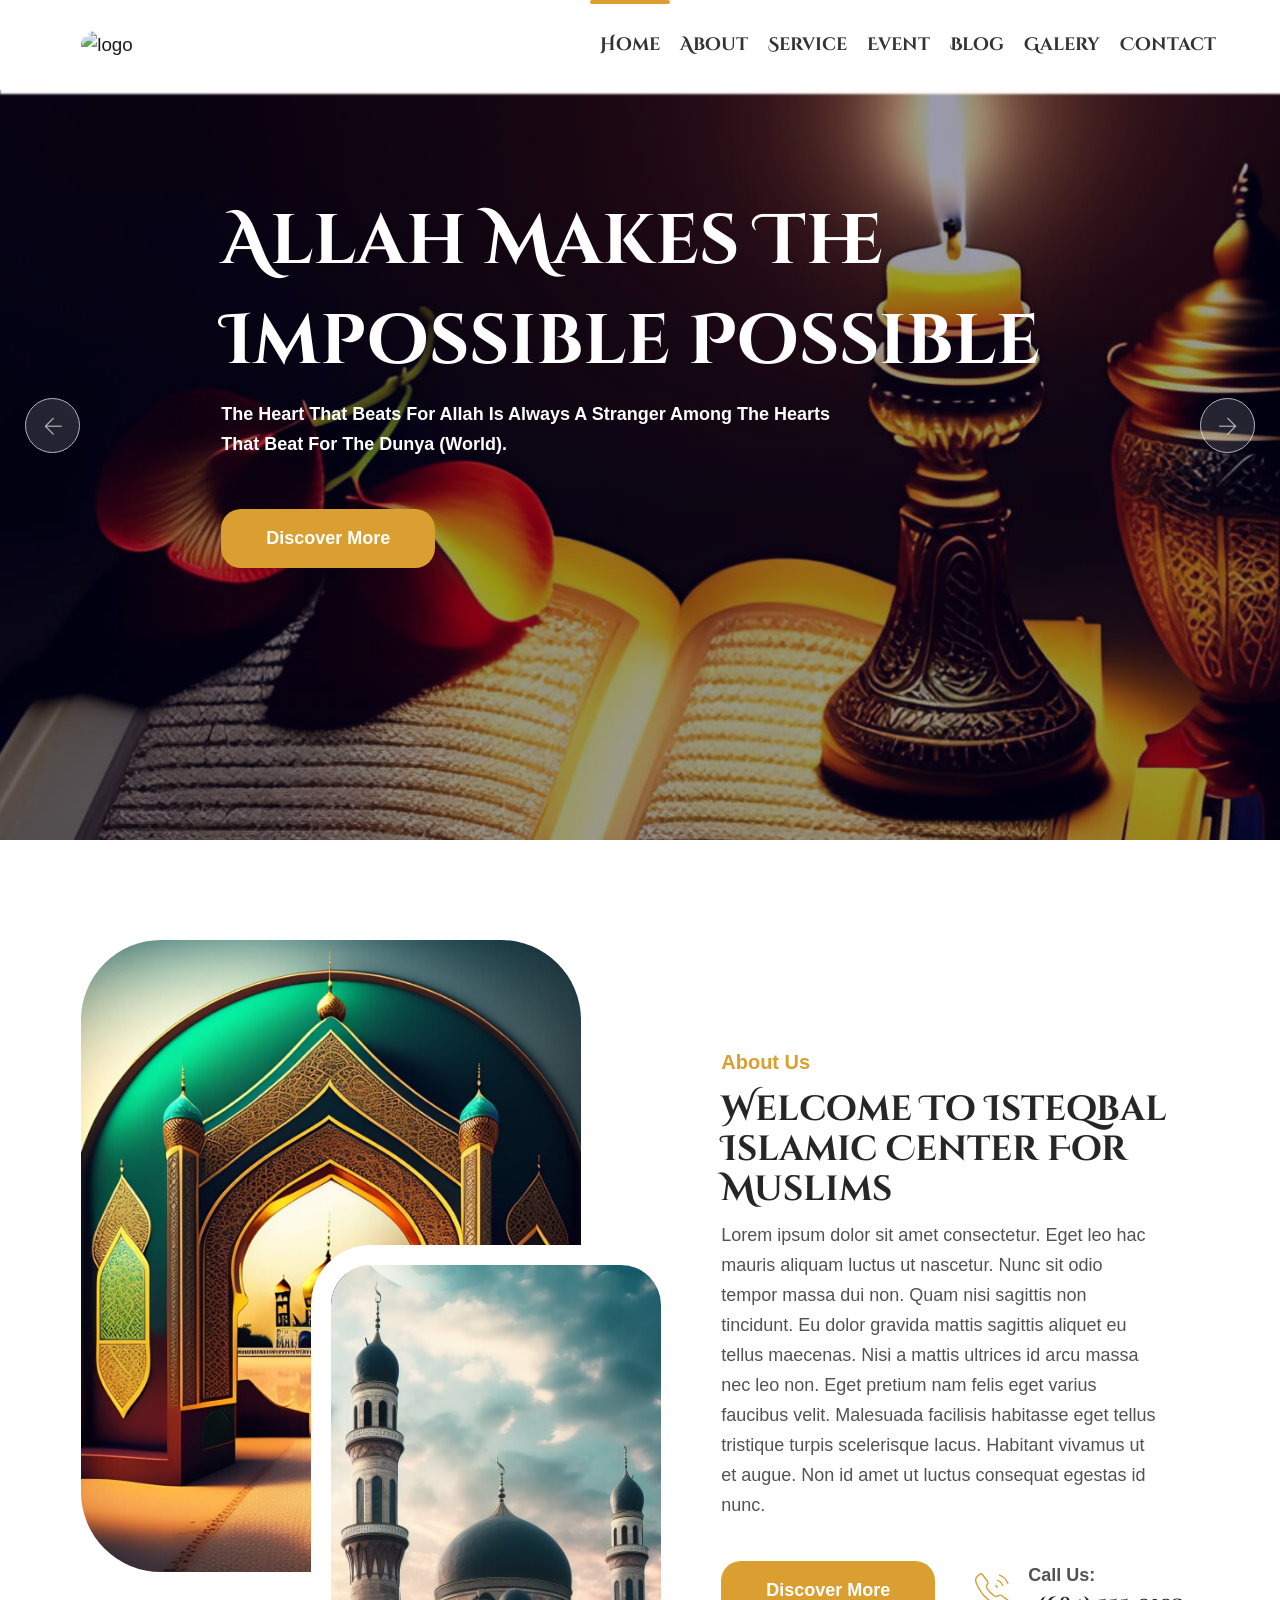
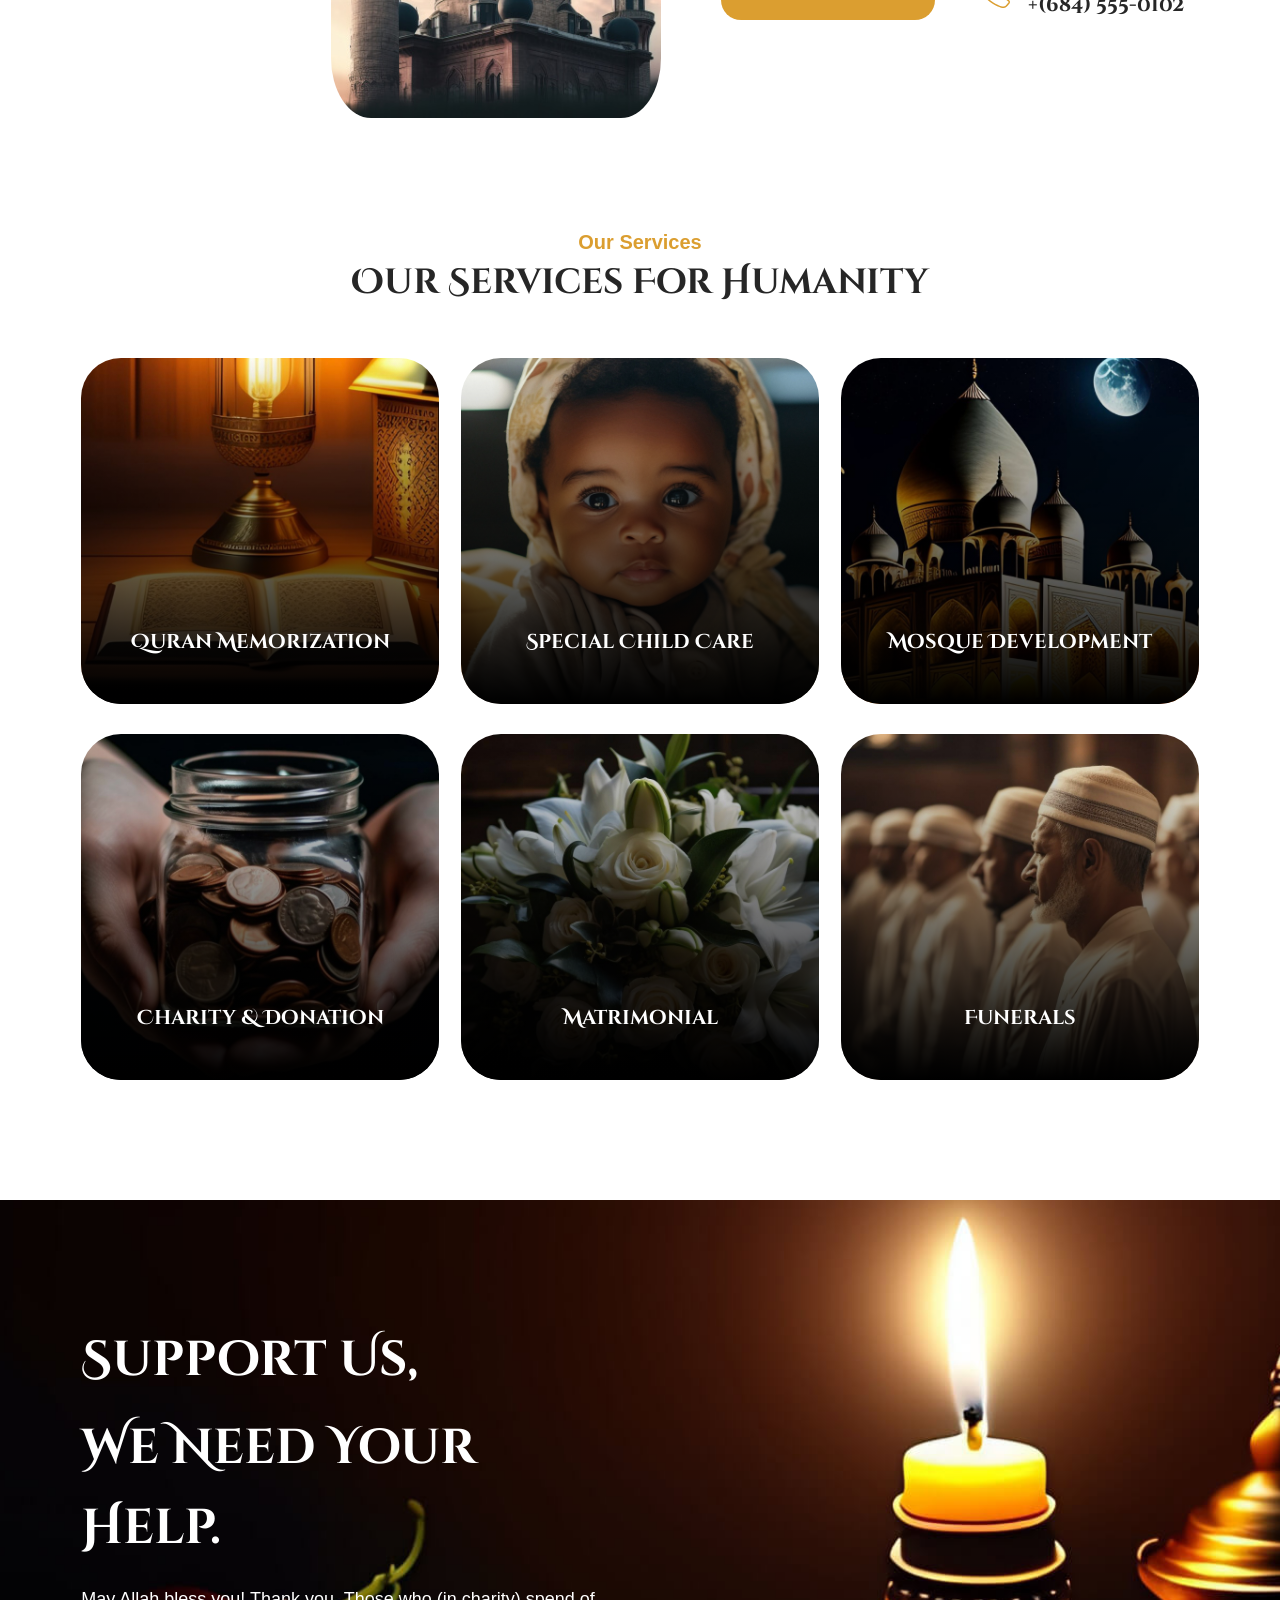
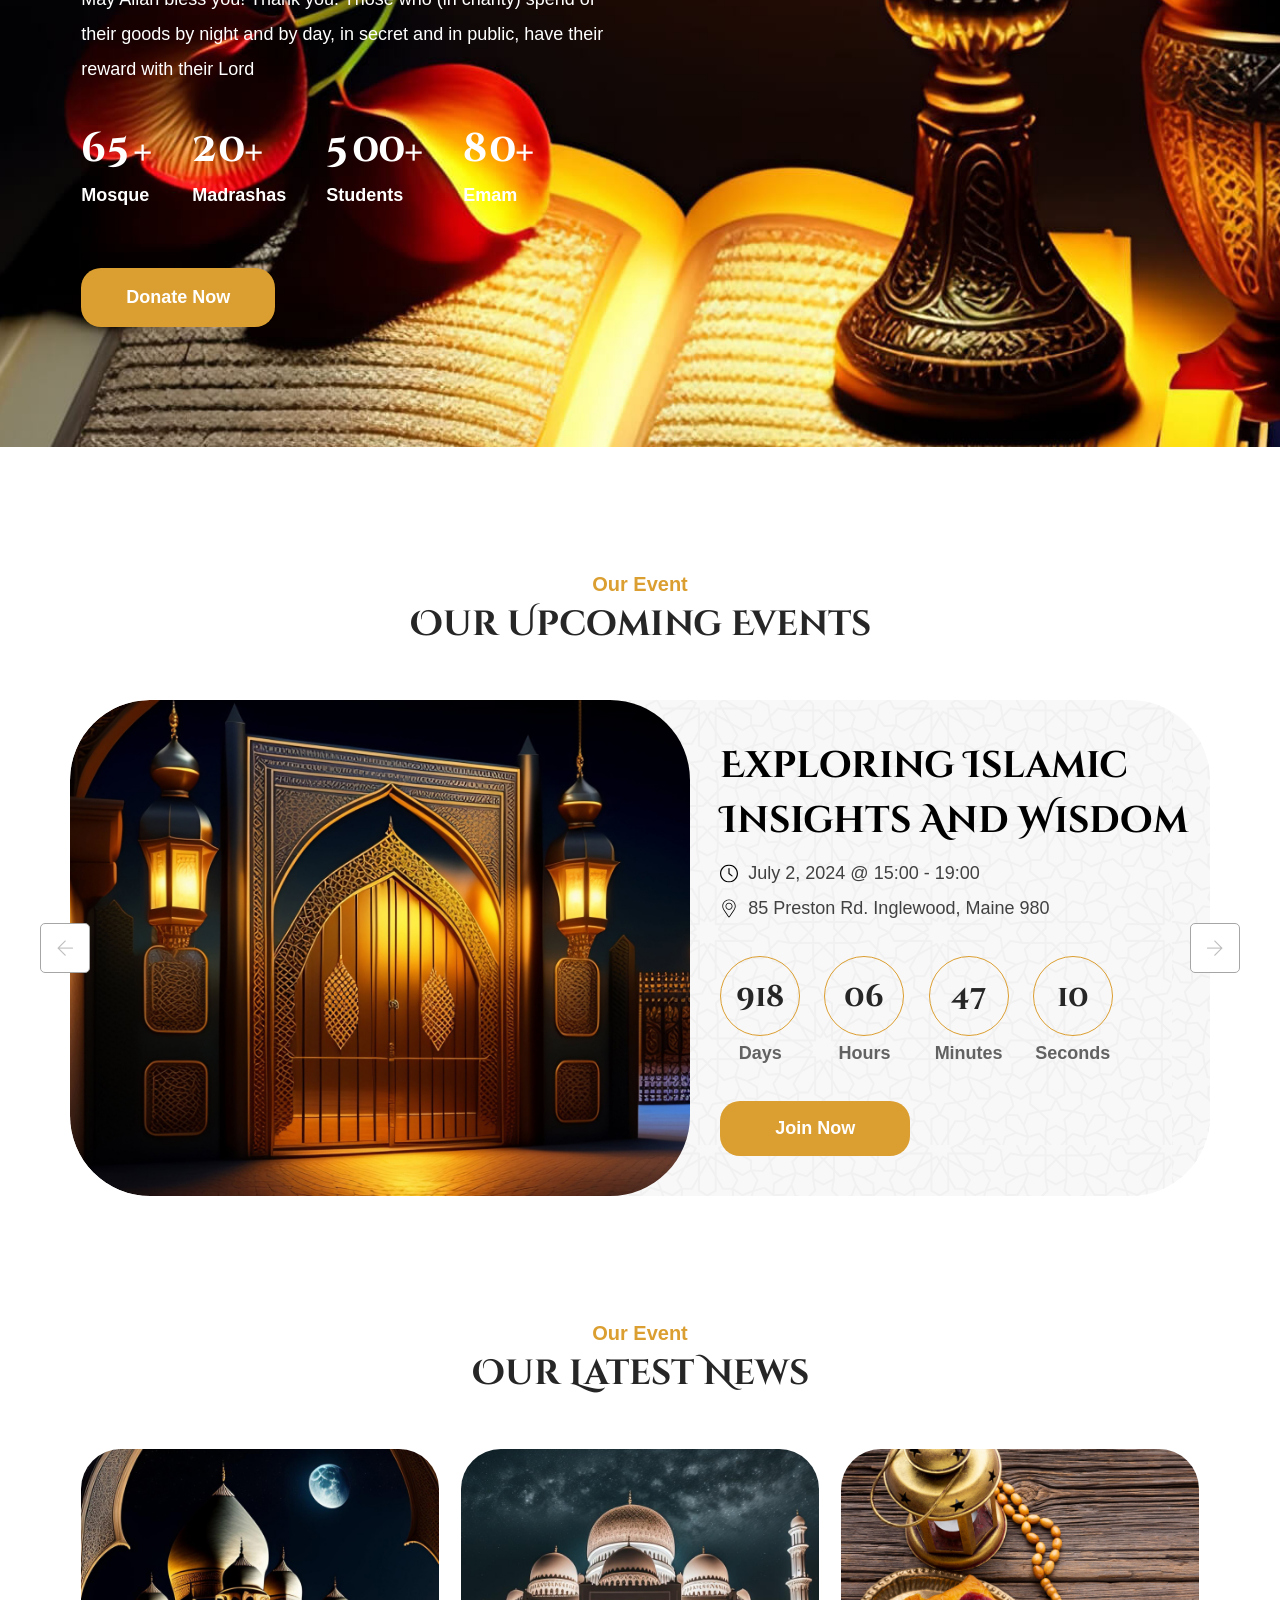
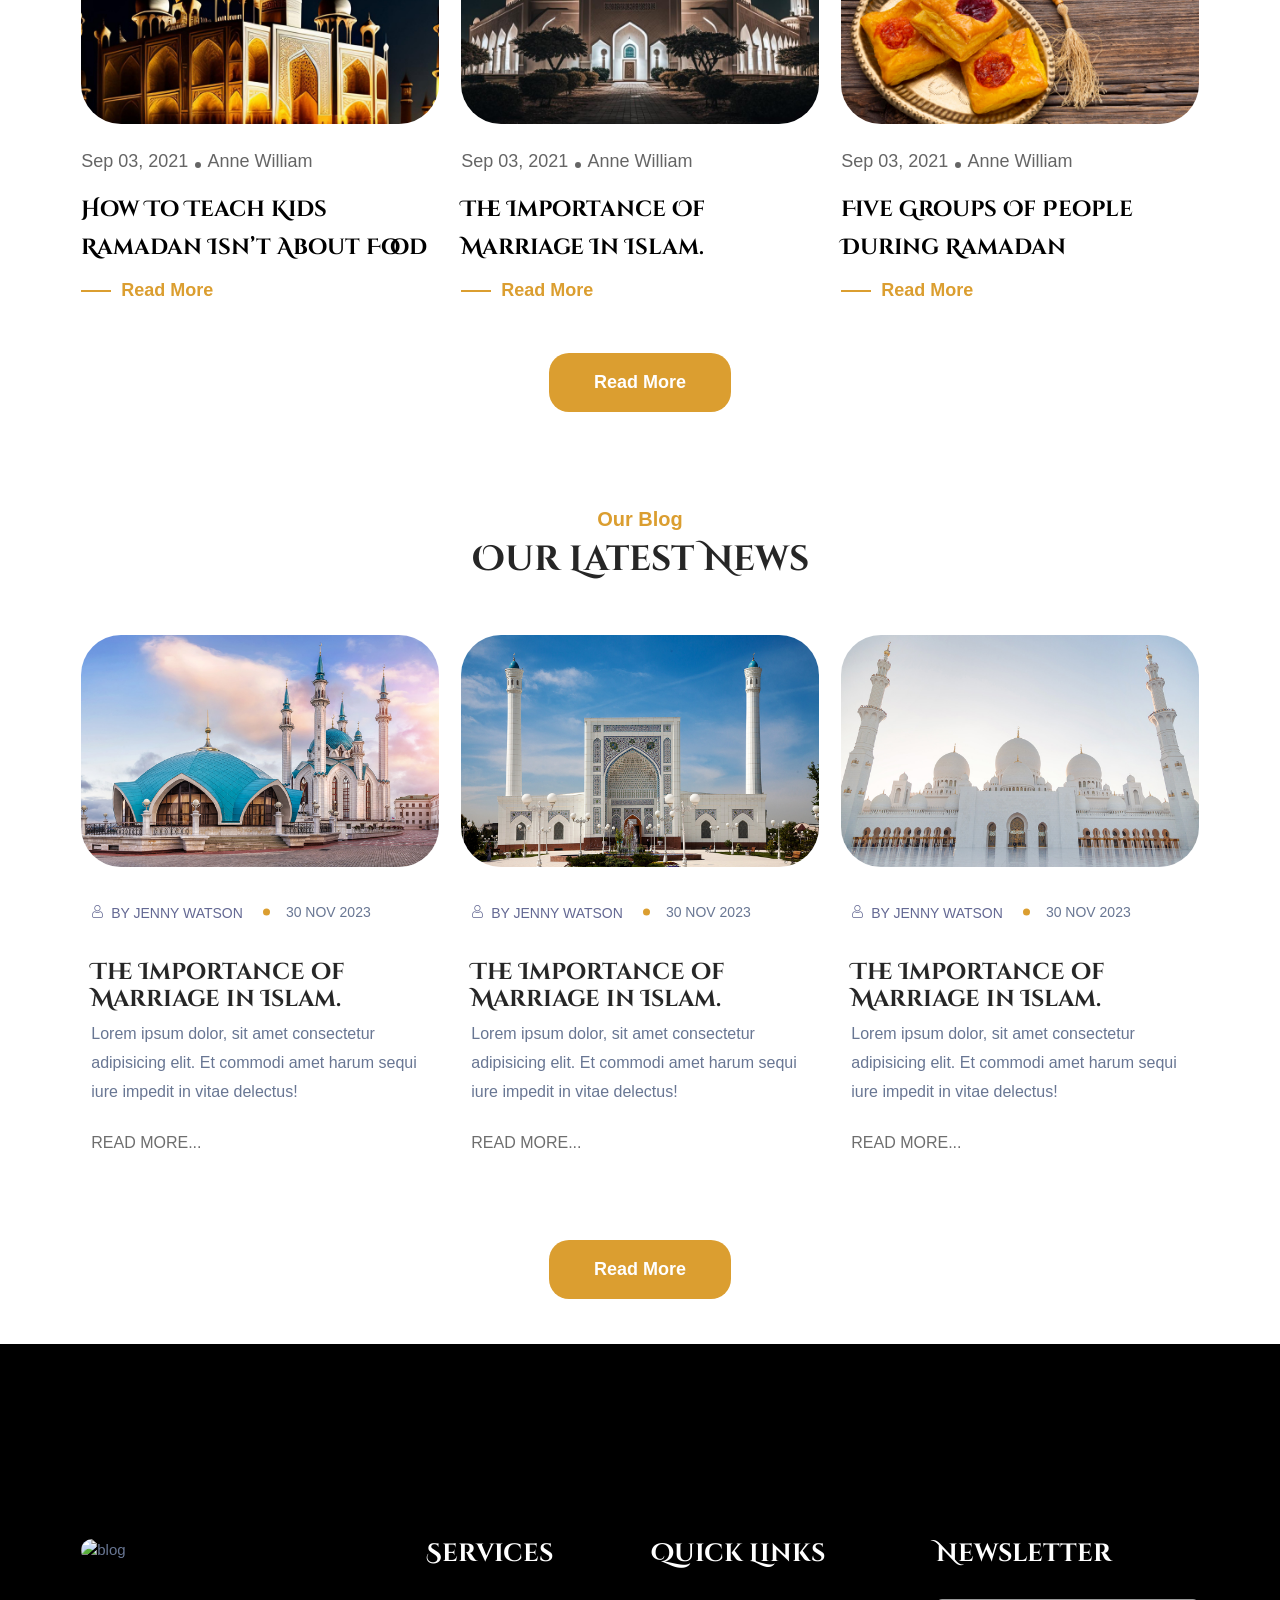
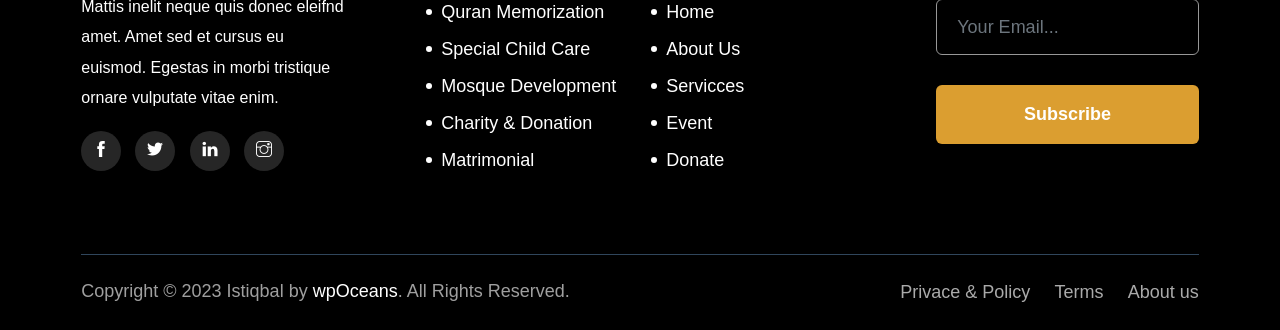
==== commit e2aaec74: "Ahlak_Ve_Sunnet_Dergisi FrontEnd projesi tamamlandı" ====
--- a/index.html
+++ b/index.html
@@ -5,7 +5,7 @@
     <meta http-equiv="X-UA-Compatible" content="IE=edge">
     <meta name="viewport" content="width=device-width, initial-scale=1">
     <meta name="author" content="wpOceans">
-    <link rel="shortcut icon" type="image/png" href="assets/images/favicon.png">
+    <link rel="shortcut icon" type="image/png" href="https://pbs.twimg.com/profile_images/1665458481355190279/3lJ-sU9W_400x400.jpg">
     <title>Istiqbal | Islamic Centre & Mosque HTML5 Template</title>
     <link href="assets/css/themify-icons.css" rel="stylesheet">
     <link href="assets/css/flaticon.css" rel="stylesheet">
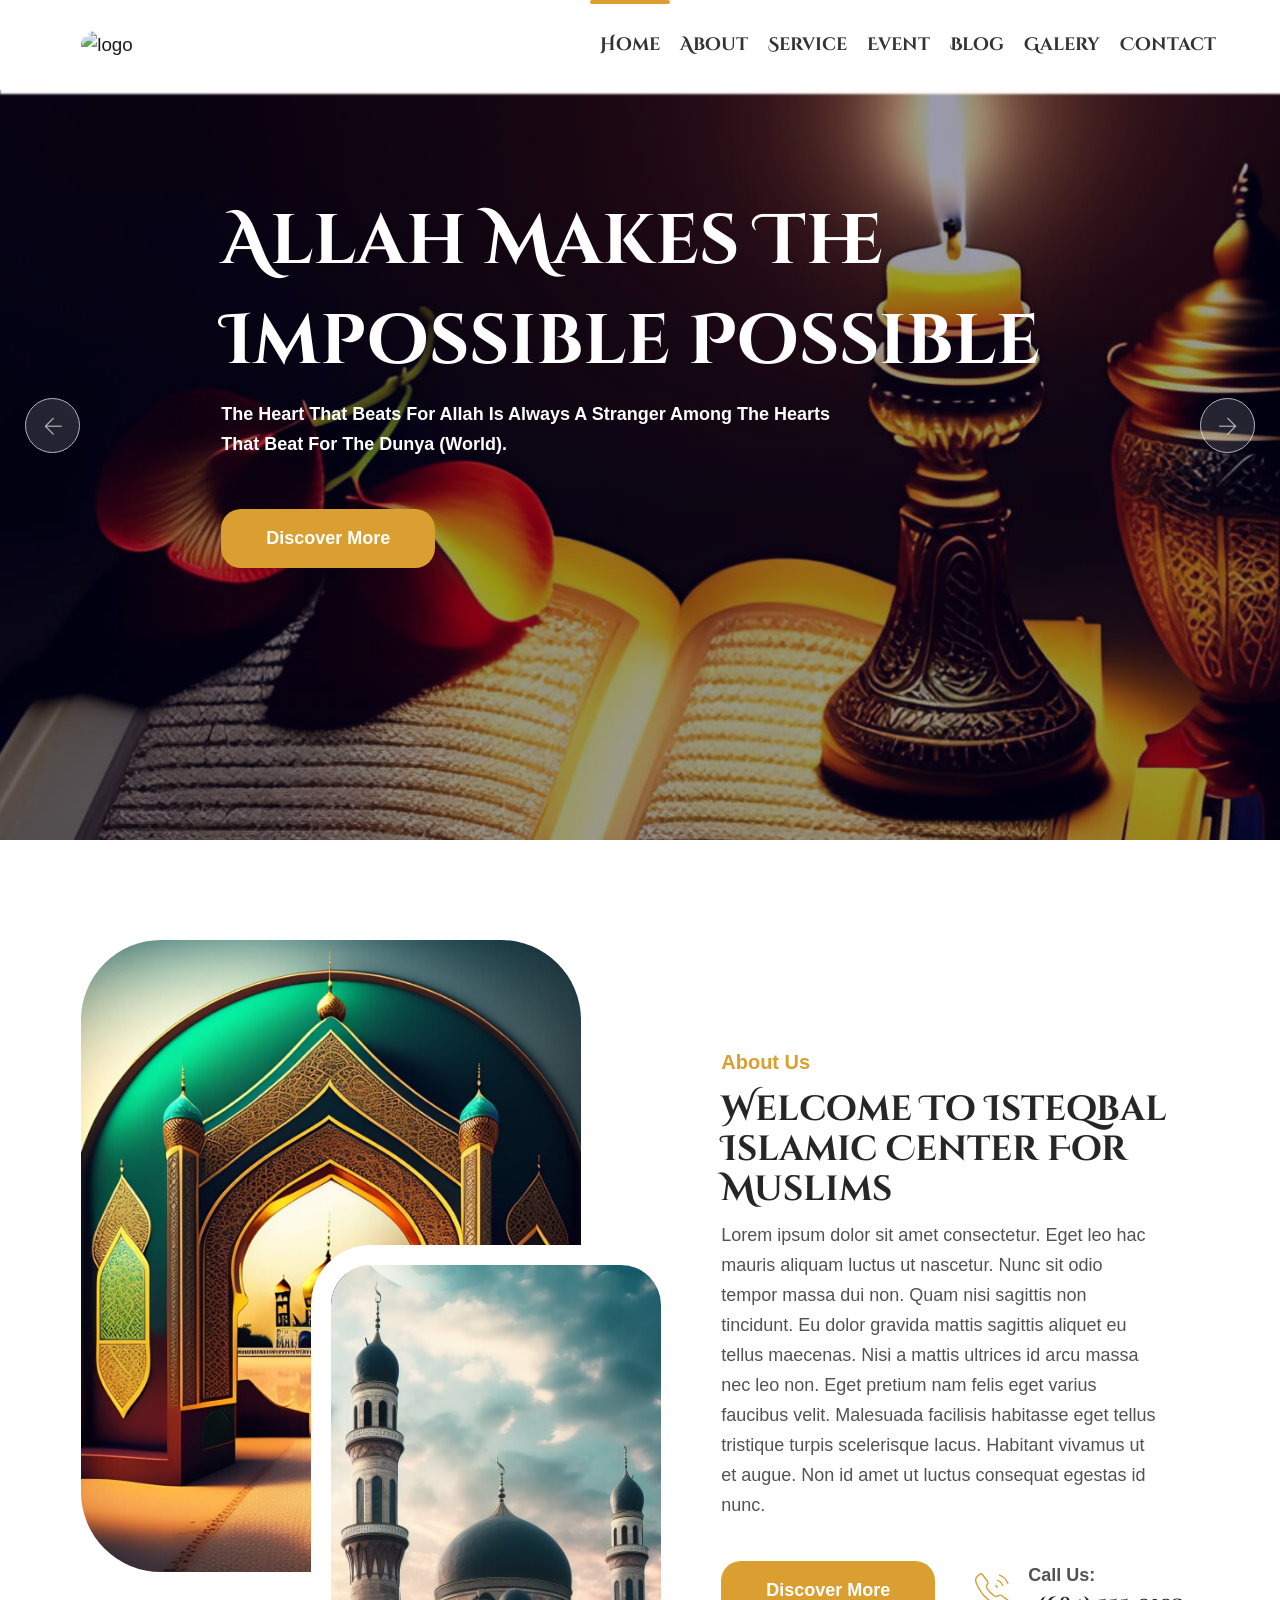
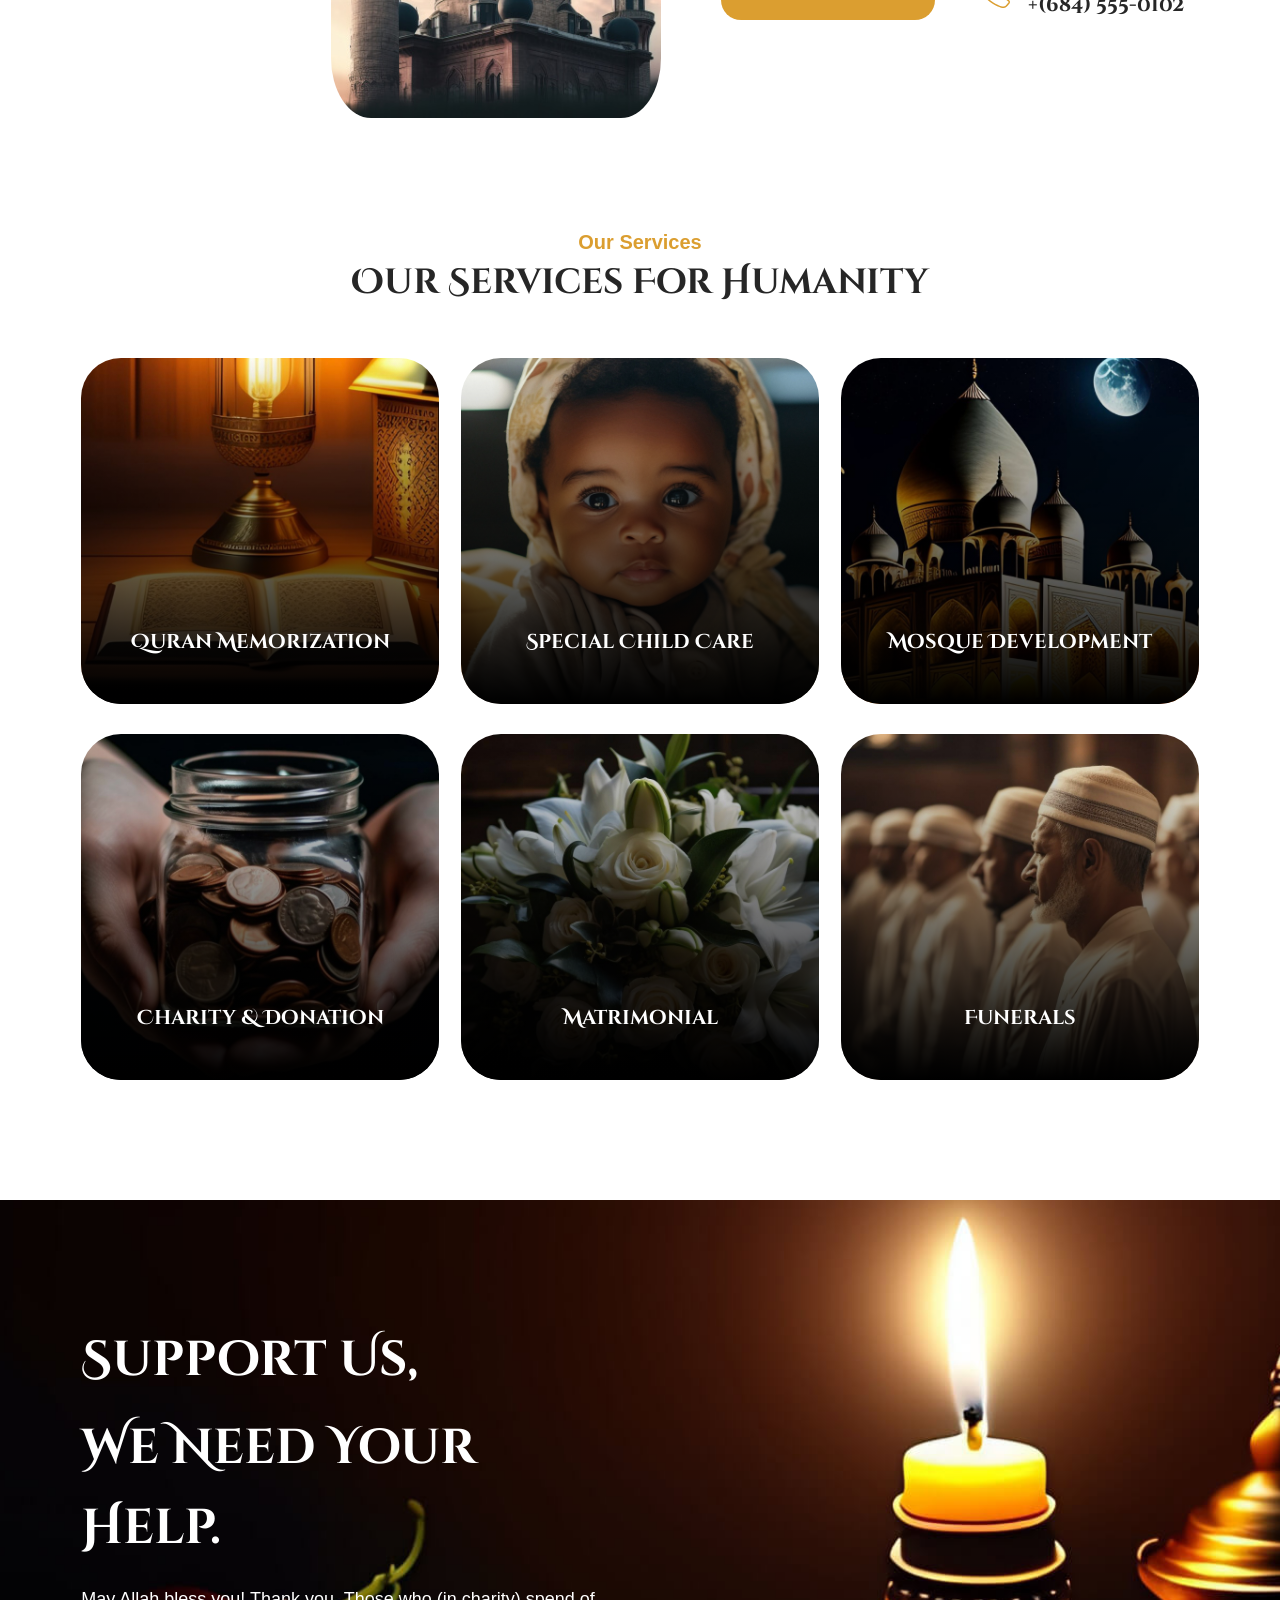
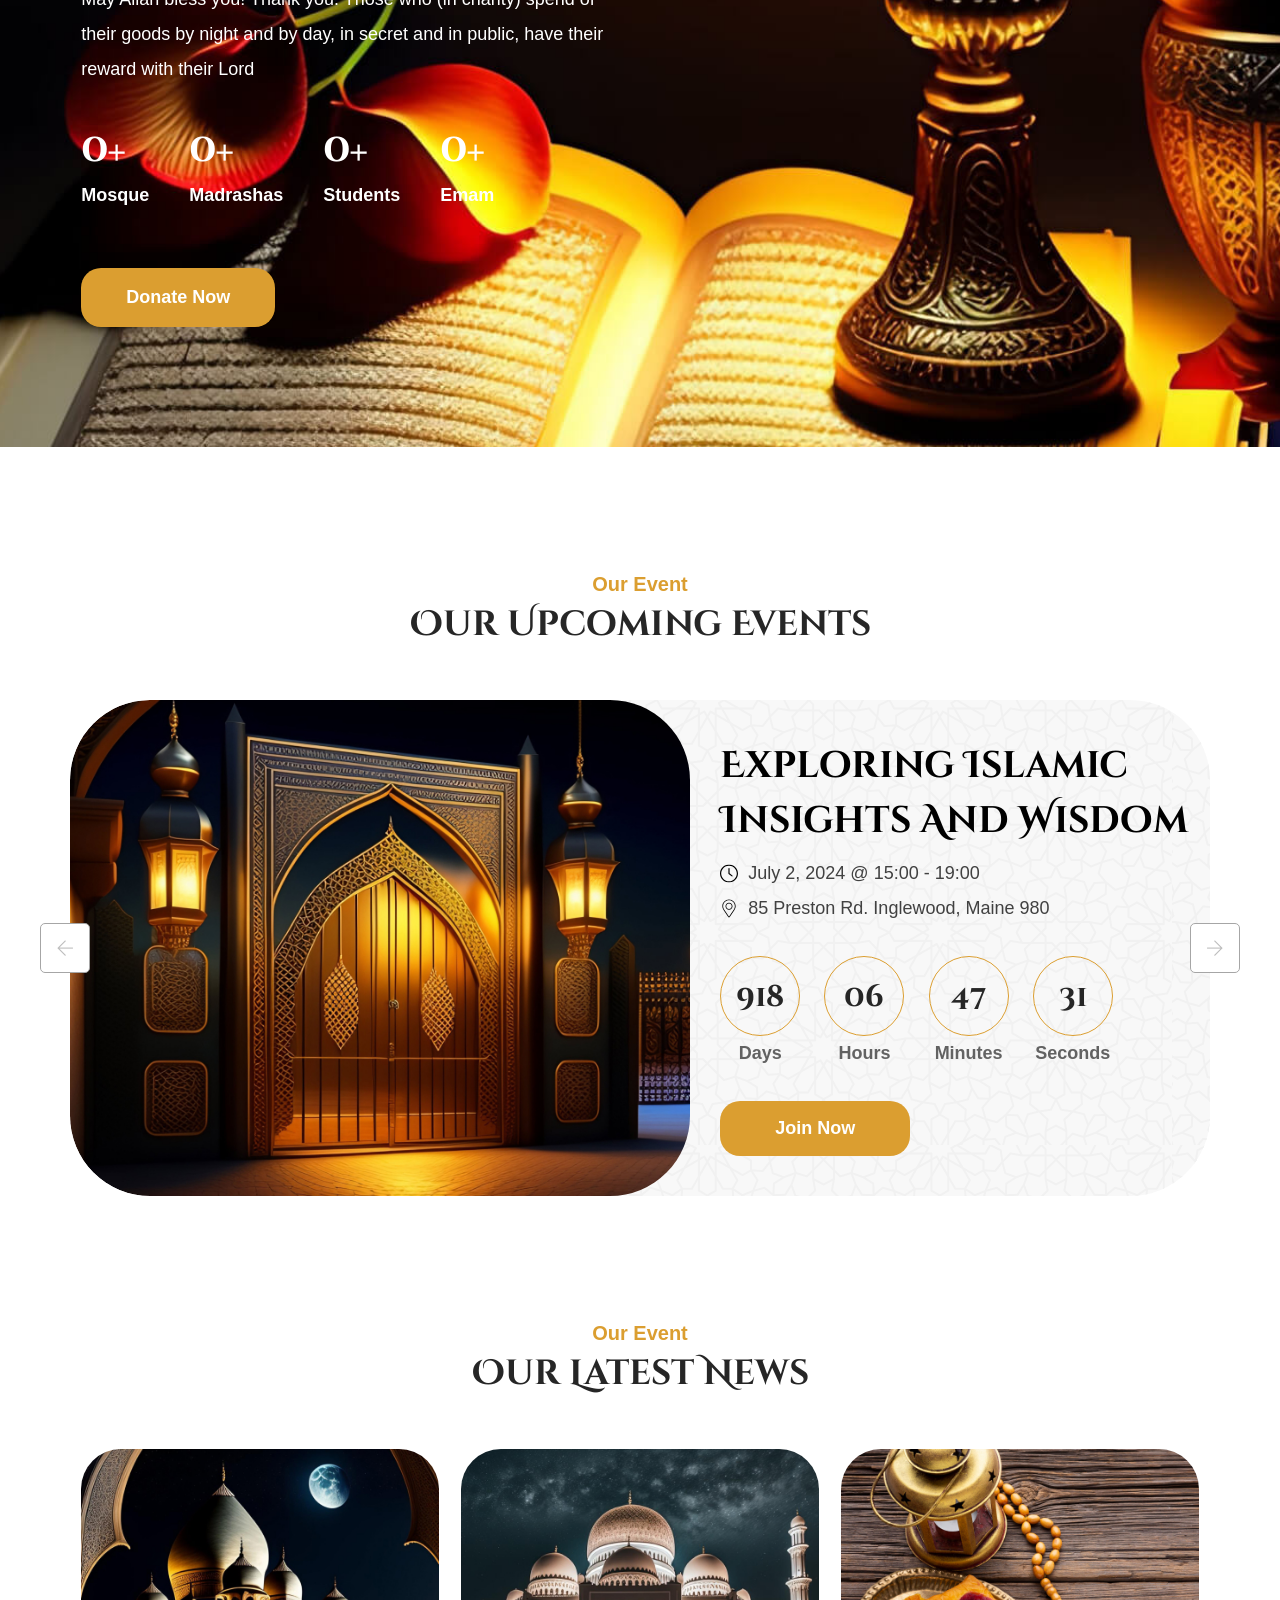
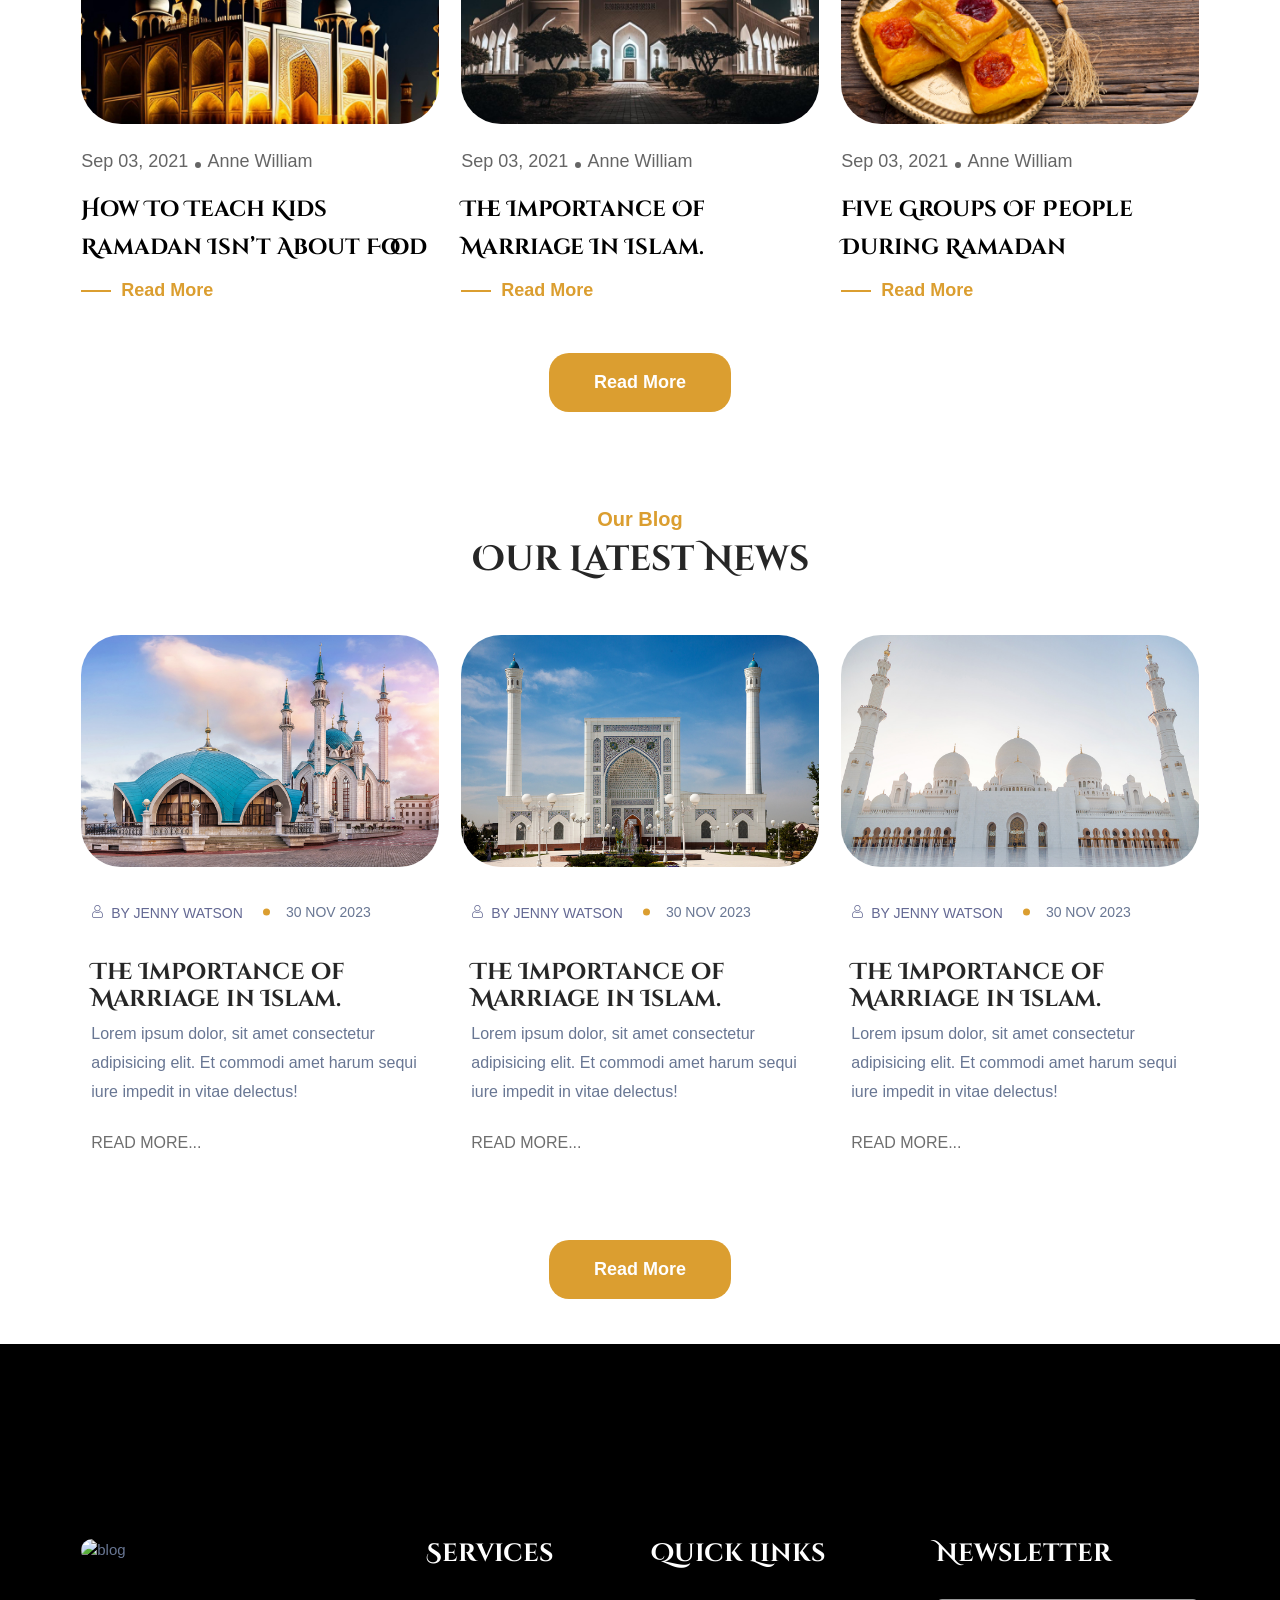
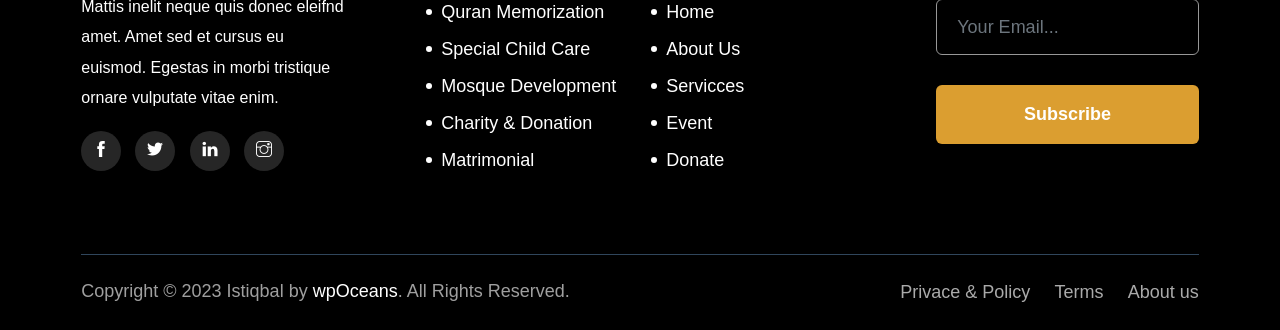
==== commit 4f0e9b2b: "Ahlak_Ve_Sunnet_Dergisi FrontEnd projesi tamamlandı" ====
--- a/index.html
+++ b/index.html
@@ -6,7 +6,7 @@
     <meta name="viewport" content="width=device-width, initial-scale=1">
     <meta name="author" content="wpOceans">
     <link rel="shortcut icon" type="image/png" href="https://pbs.twimg.com/profile_images/1665458481355190279/3lJ-sU9W_400x400.jpg">
-    <title>Istiqbal | Islamic Centre & Mosque HTML5 Template</title>
+    <title>Ahlak ve Sünnet dergisi</title>
     <link href="assets/css/themify-icons.css" rel="stylesheet">
     <link href="assets/css/flaticon.css" rel="stylesheet">
     <link href="assets/css/bootstrap.min.css" rel="stylesheet">
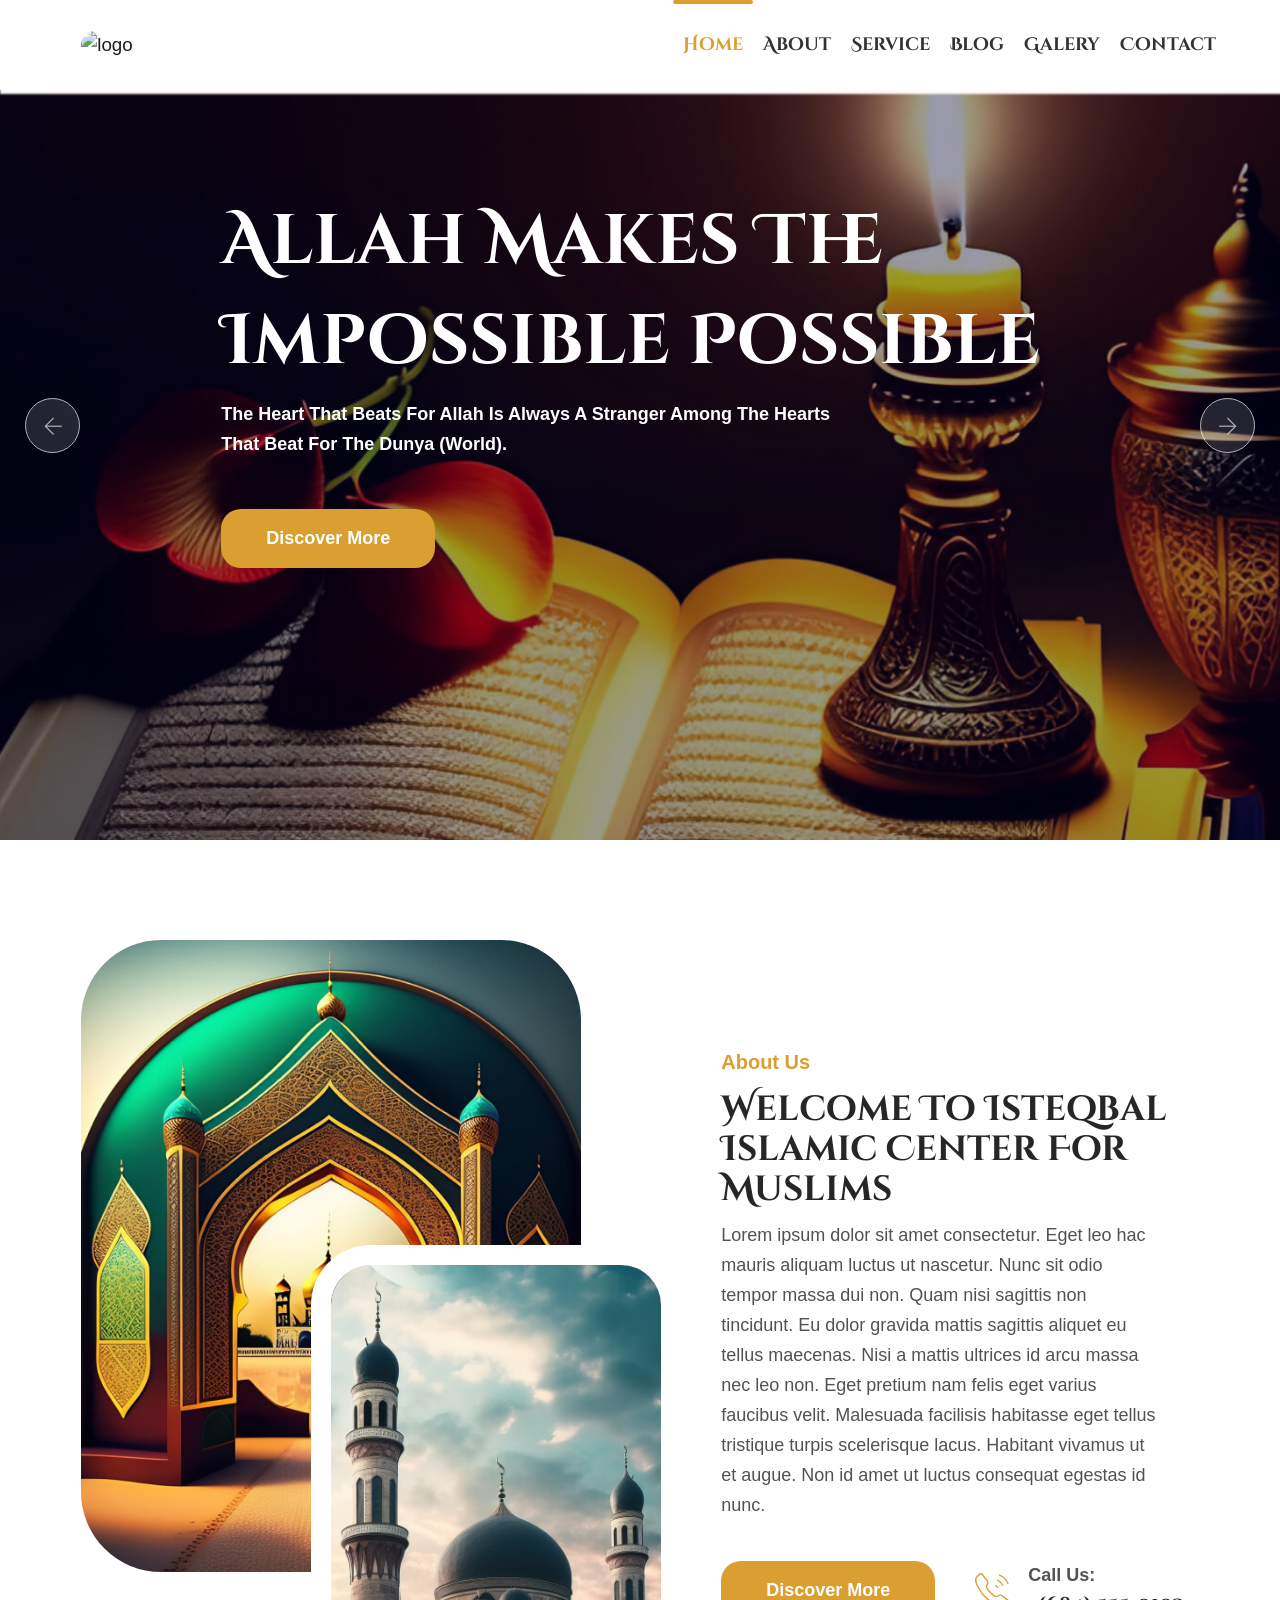
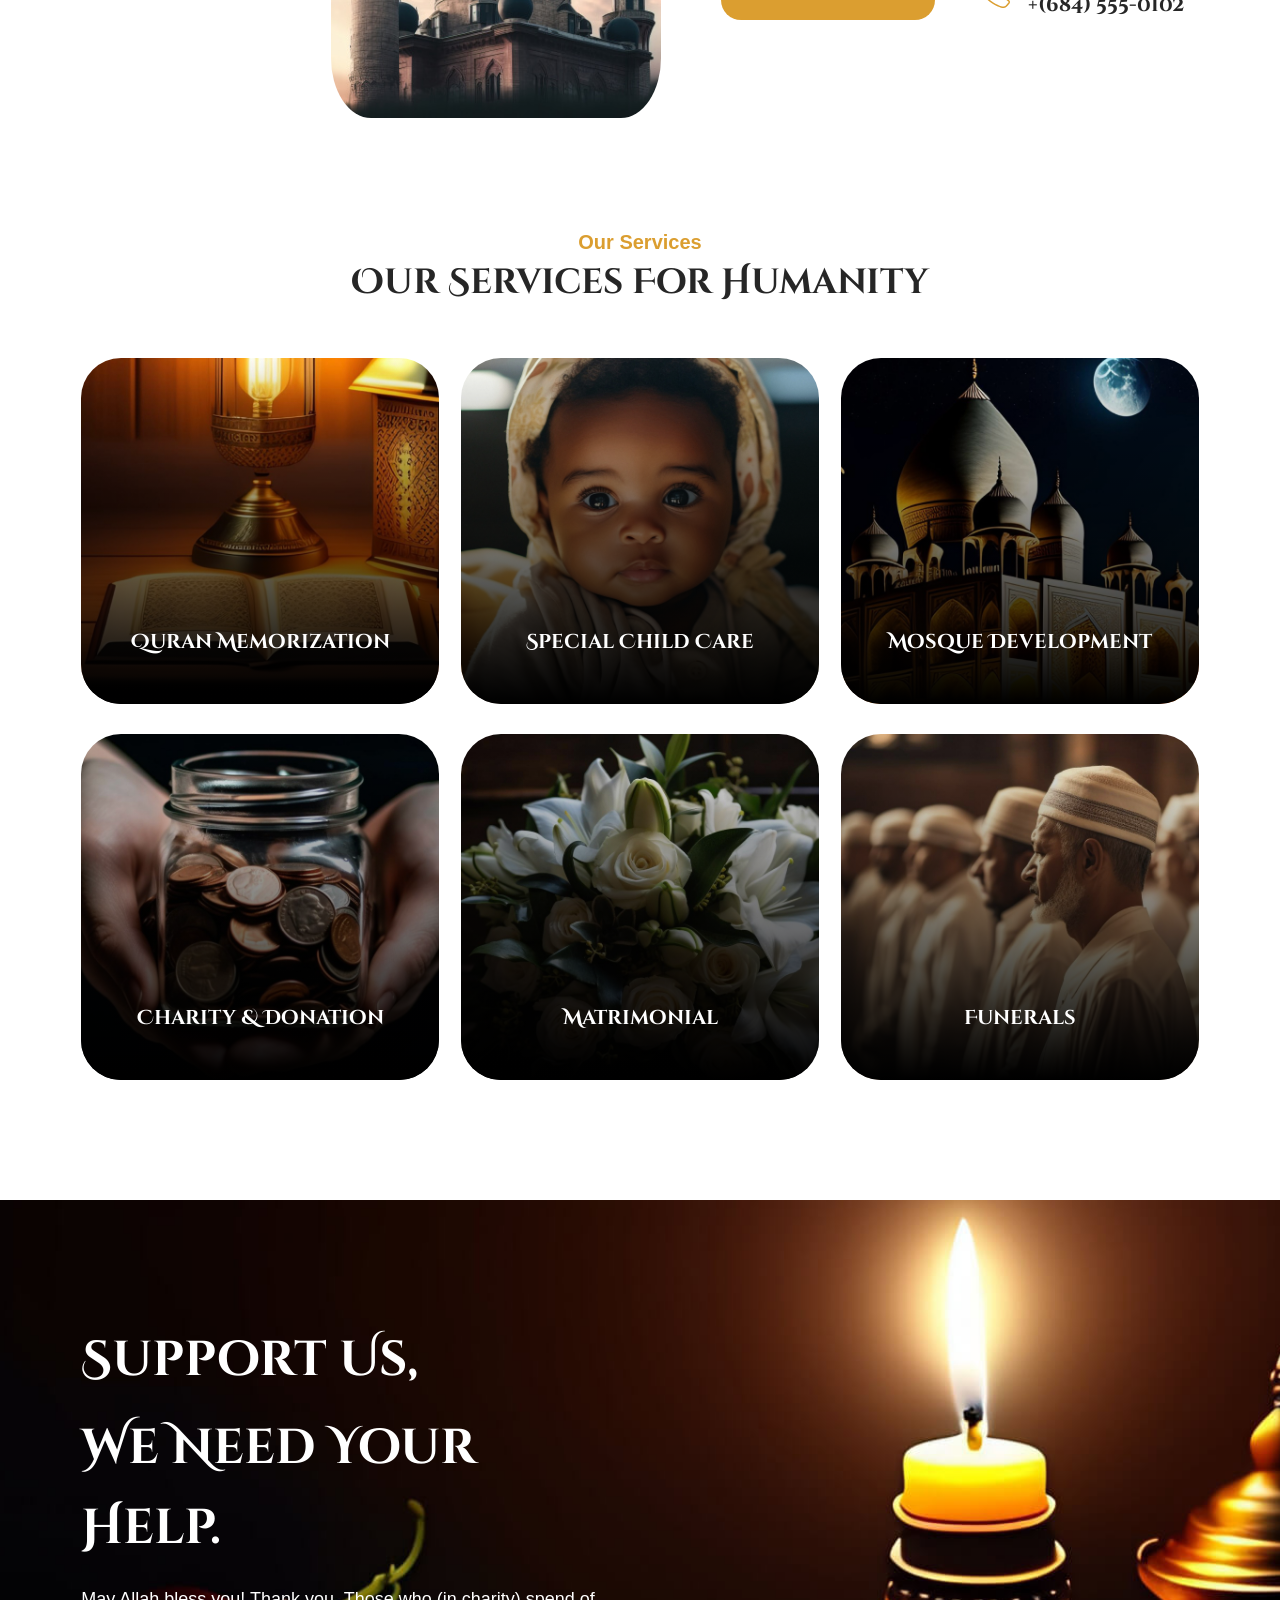
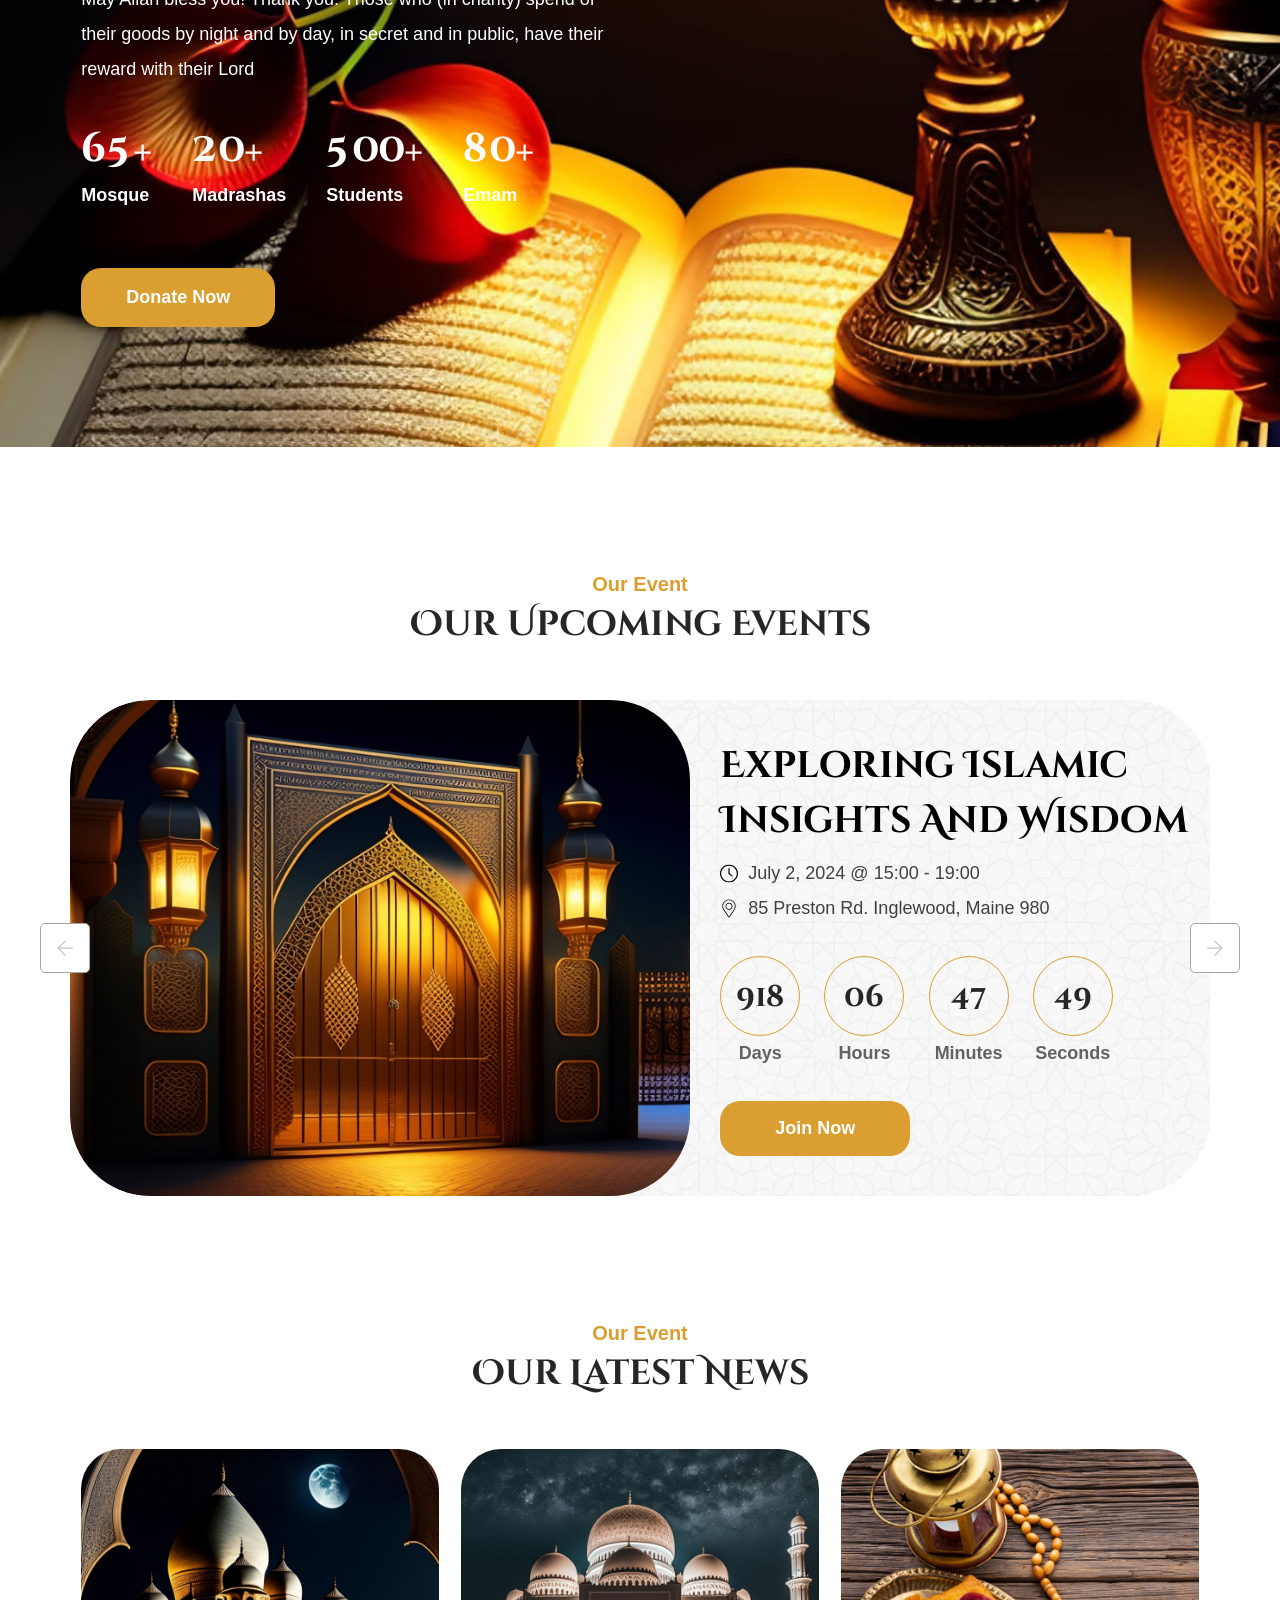
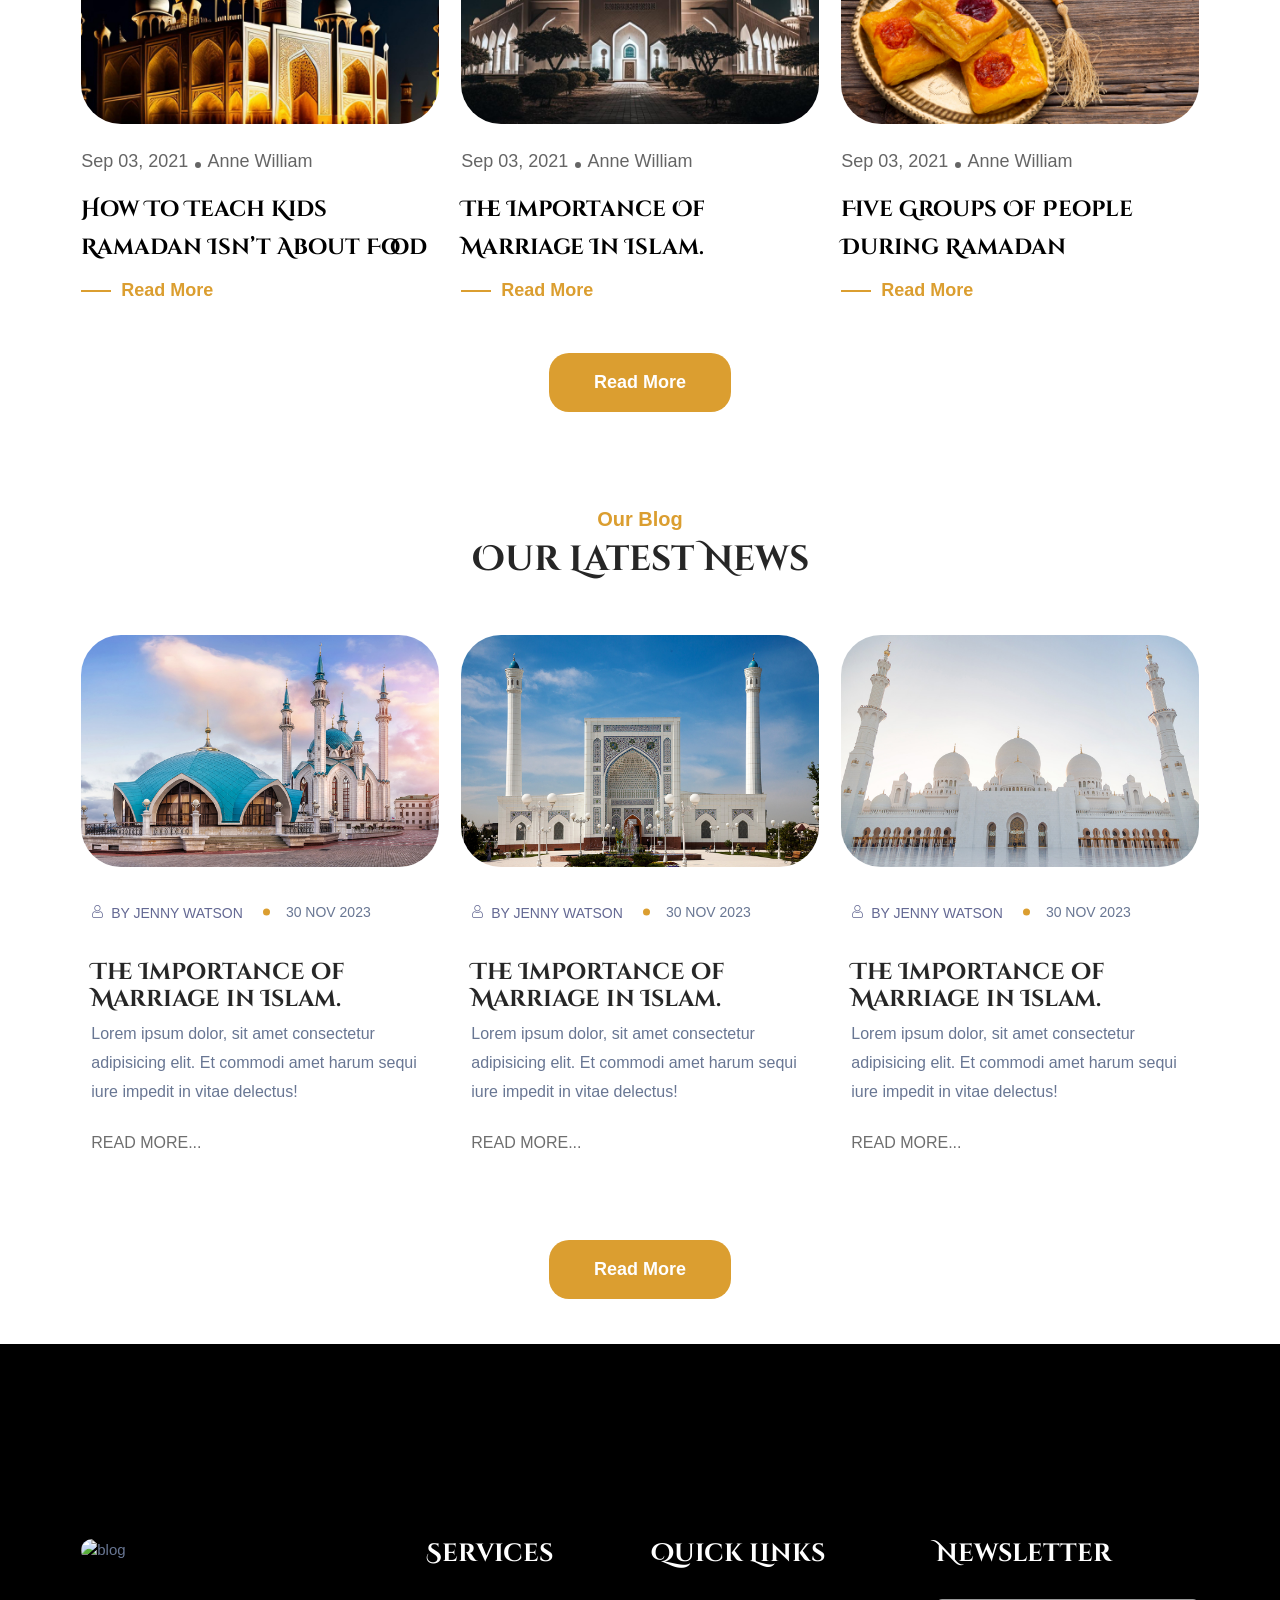
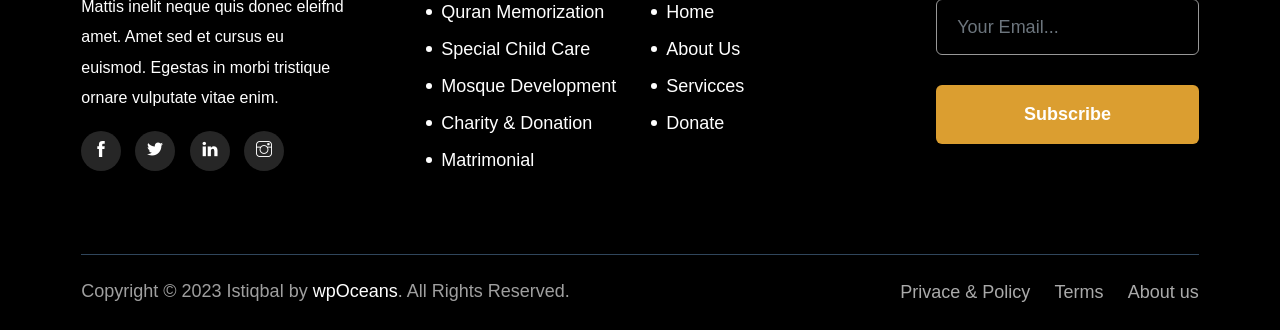
==== commit ccd85fce: "Ahlak_Ve_Sunnet_Dergisi FrontEnd projesi tamamlandı" ====
--- a/index.html
+++ b/index.html
@@ -20,6 +20,7 @@
     <link href="assets/css/jquery.fancybox.css" rel="stylesheet">
     <link href="assets/css/odometer-theme-default.css" rel="stylesheet">
     <link href="assets/css/style.css" rel="stylesheet">
+    <link rel="stylesheet" href="https://cdnjs.cloudflare.com/ajax/libs/font-awesome/6.7.2/css/all.min.css" integrity="sha512-Evv84Mr4kqVGRNSgIGL/F/aIDqQb7xQ2vcrdIwxfjThSH8CSR7PBEakCr51Ck+w+/U6swU2Im1vVX0SVk9ABhg==" crossorigin="anonymous" referrerpolicy="no-referrer" />
 </head>
 <body>
 
@@ -41,7 +42,12 @@
                 <nav class="navigation navbar navbar-expand-lg navbar-light">
                     <div class="container">
                         <div class="row align-items-center">
-                            <div class="col-lg-3 col-md-3 col-3 d-lg-none dl-block">
+                            <div class="col-lg-2 col-md-6 col-6">
+                                <div class="navbar-header">
+                                    <a class="navbar-brand" href="index.html"><img src="https://pbs.twimg.com/profile_images/1665458481355190279/3lJ-sU9W_400x400.jpg" alt="logo" class="img-fluid" style="border-radius: 20px;" width="70"></a>
+                                </div>
+                            </div>
+                            <div class="col-lg-3 col-md-6 col-6 d-lg-none dl-block" style="display: flex; justify-content: end;">
                                 <div class="mobail-menu">
                                     <button type="button" class="navbar-toggler open-btn">
                                         <span class="sr-only">Toggle navigation</span>
@@ -51,22 +57,17 @@
                                     </button>
                                 </div>
                             </div>
-                            <div class="col-lg-2 col-md-6 col-6">
-                                <div class="navbar-header">
-                                    <a class="navbar-brand" href="index.html"><img src="https://pbs.twimg.com/profile_images/1665458481355190279/3lJ-sU9W_400x400.jpg" alt="logo" class="img-fluid" style="border-radius: 20px;" width="70"></a>
-                                </div>
-                            </div>
                             <div class="col-lg-10 col-md-2 col-6 dl-block">
                                 <div id="navbar" class="collapse navbar-collapse navigation-holder">
                                     <button class="menu-close"><i class="ti-close"></i></button>
                                     <ul class="nav navbar-nav mb-2 mb-lg-0">
                                         <li><a class="active" href="index.html">Home</a></li>
                                         <li><a href="about.html">About</a></li>
-                                        <li><a href="services.html">Service</a></li>
-                                        <li><a href="event.html">Event</a></li>
-                                        <li><a href="blog.html">Blog</a></li>
-                                        <li><a href="galery.html">Galery</a></li>
+                                        <li><a href="services.html">Service</a></li> 
+                                        <li><a href="blog.html">Blog</a></li> 
+                                        <li><a href="galery.html">Galery</a></li> 
                                         <li><a href="contact.html">Contact</a></li>
+                                        
                                     </ul>
                                 </div>
                             </div>
@@ -701,7 +702,6 @@
                                     <li><a href="index.html">Home</a></li>
                                     <li><a href="about.html">About Us</a></li>
                                     <li><a href="service.html">Servicces</a></li>
-                                    <li><a href="event.html">Event</a></li>
                                     <li><a href="donate.html">Donate</a></li>
                                 </ul>
                             </div>
--- a/assets/css/style.css
+++ b/assets/css/style.css
@@ -1502,7 +1502,7 @@
     display: block;
   }
   .wpo-site-header .navbar-header {
-    float: none;
+    float: left;
     position: relative;
     z-index: 99;
     text-align: center;
@@ -1975,7 +1975,7 @@
 }
 @media (max-width: 991px) {
   .wpo-site-header .navigation {
-    padding: 20px 0;
+    padding: 20px 40px;
   }
 }
 .wpo-site-header #navbar {
@@ -2283,9 +2283,6 @@
   .wpo-site-header .navbar-header .collapse,
   .wpo-site-header .navbar-toggle {
     display: block;
-  }
-  .wpo-site-header .navbar-header {
-    float: none;
   }
   .wpo-site-header .navbar-right {
     float: none;
@@ -5188,8 +5185,8 @@
   background: #fff;
   outline: none;
   border: none;
-  color: #2d4277;
   border-top: 4px solid #DB9E30;
+  color: #DB9E30;
 }
 
 .wpo-event-details-content {
@@ -8616,4 +8613,7 @@
 }
 .error-404-section .error-message p {
   margin-bottom: 1.8em;
+}
+.wpo-site-header #navbar > ul > li > a.active{
+  color: #DB9E30;
 }/*# sourceMappingURL=style.css.map */
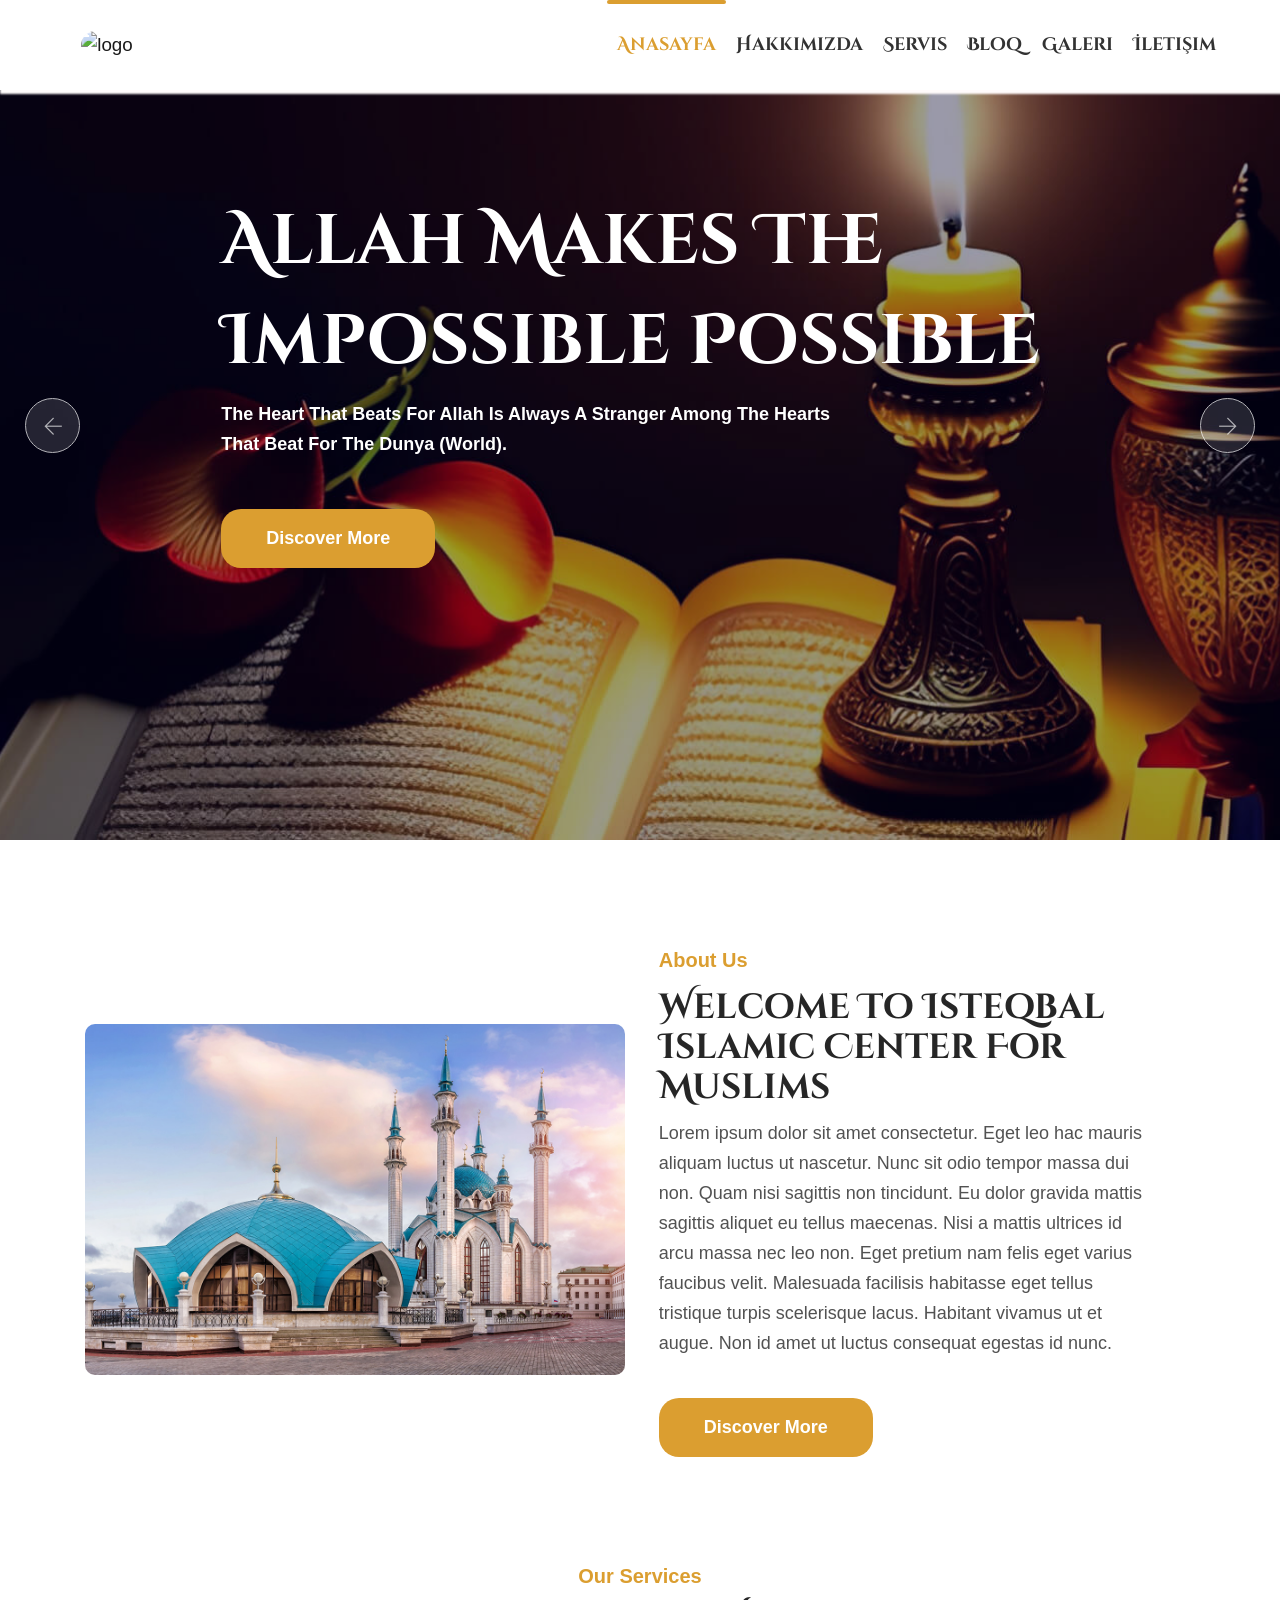
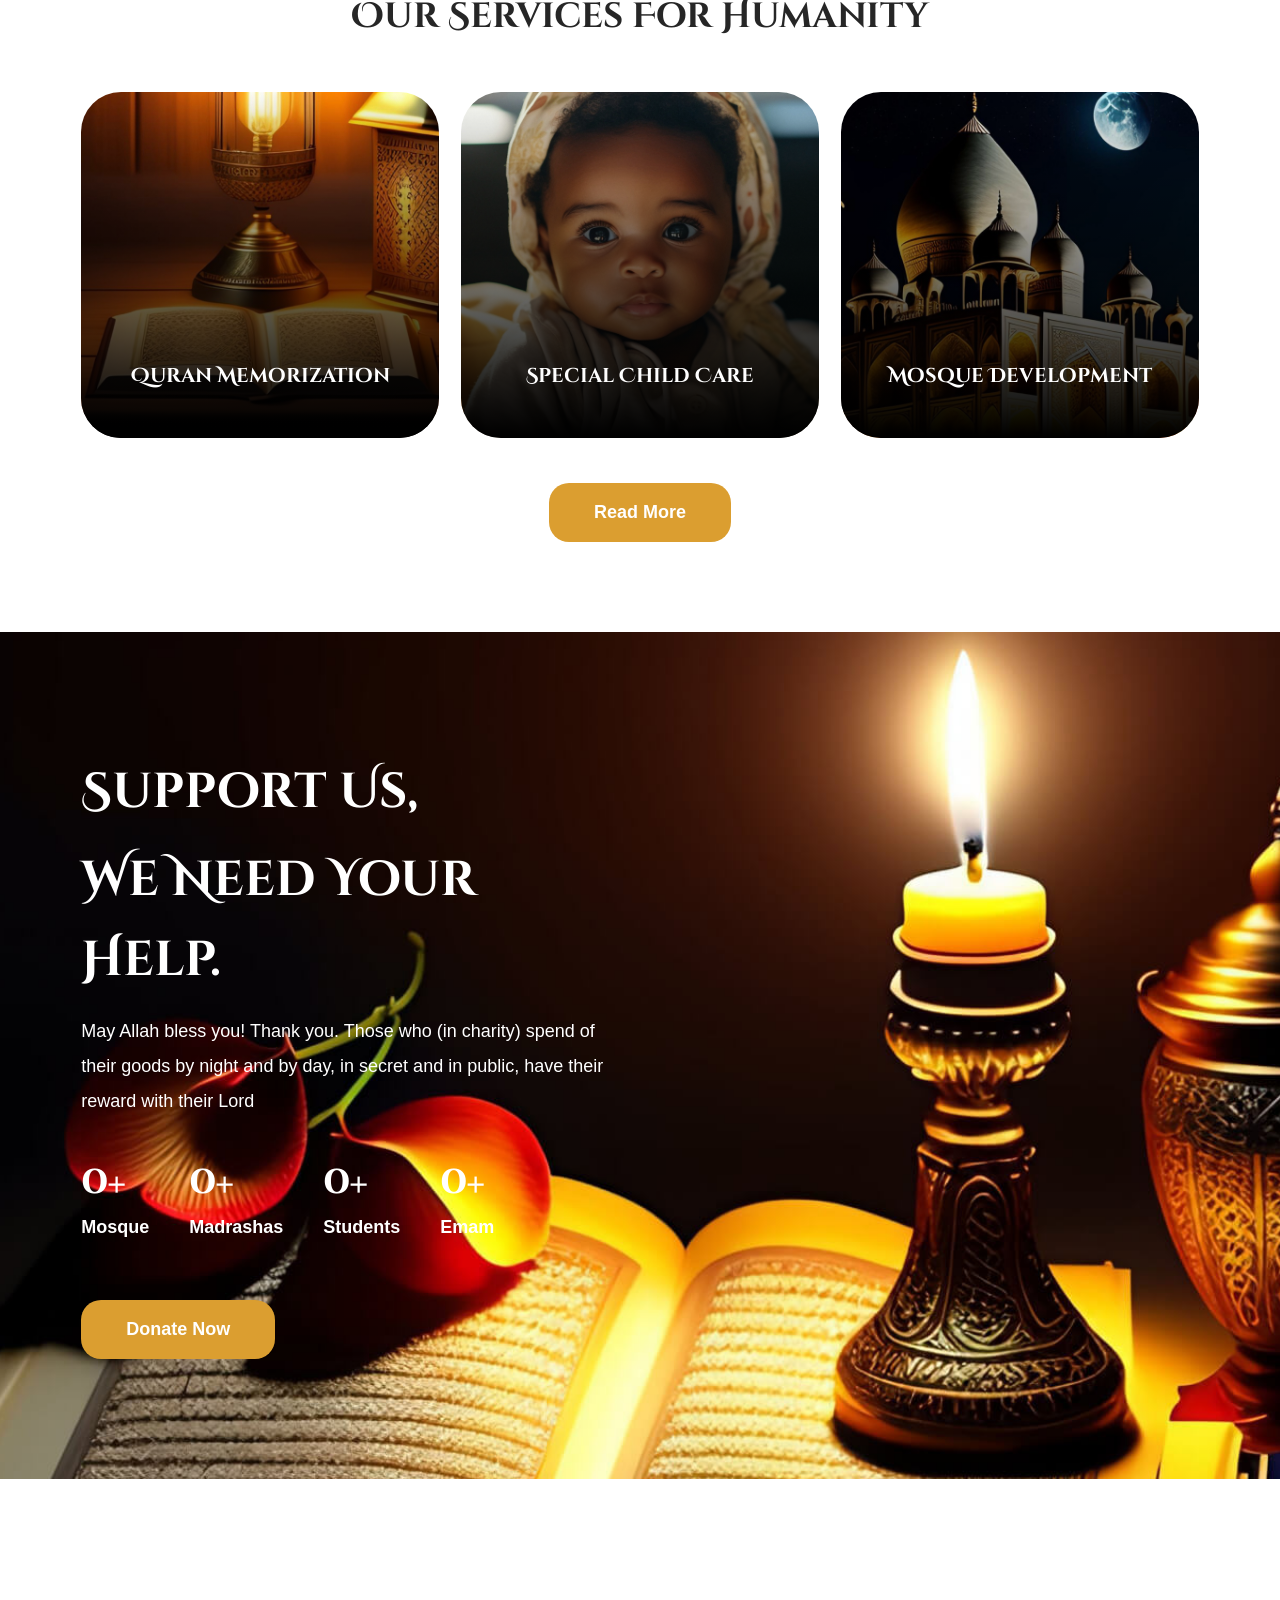
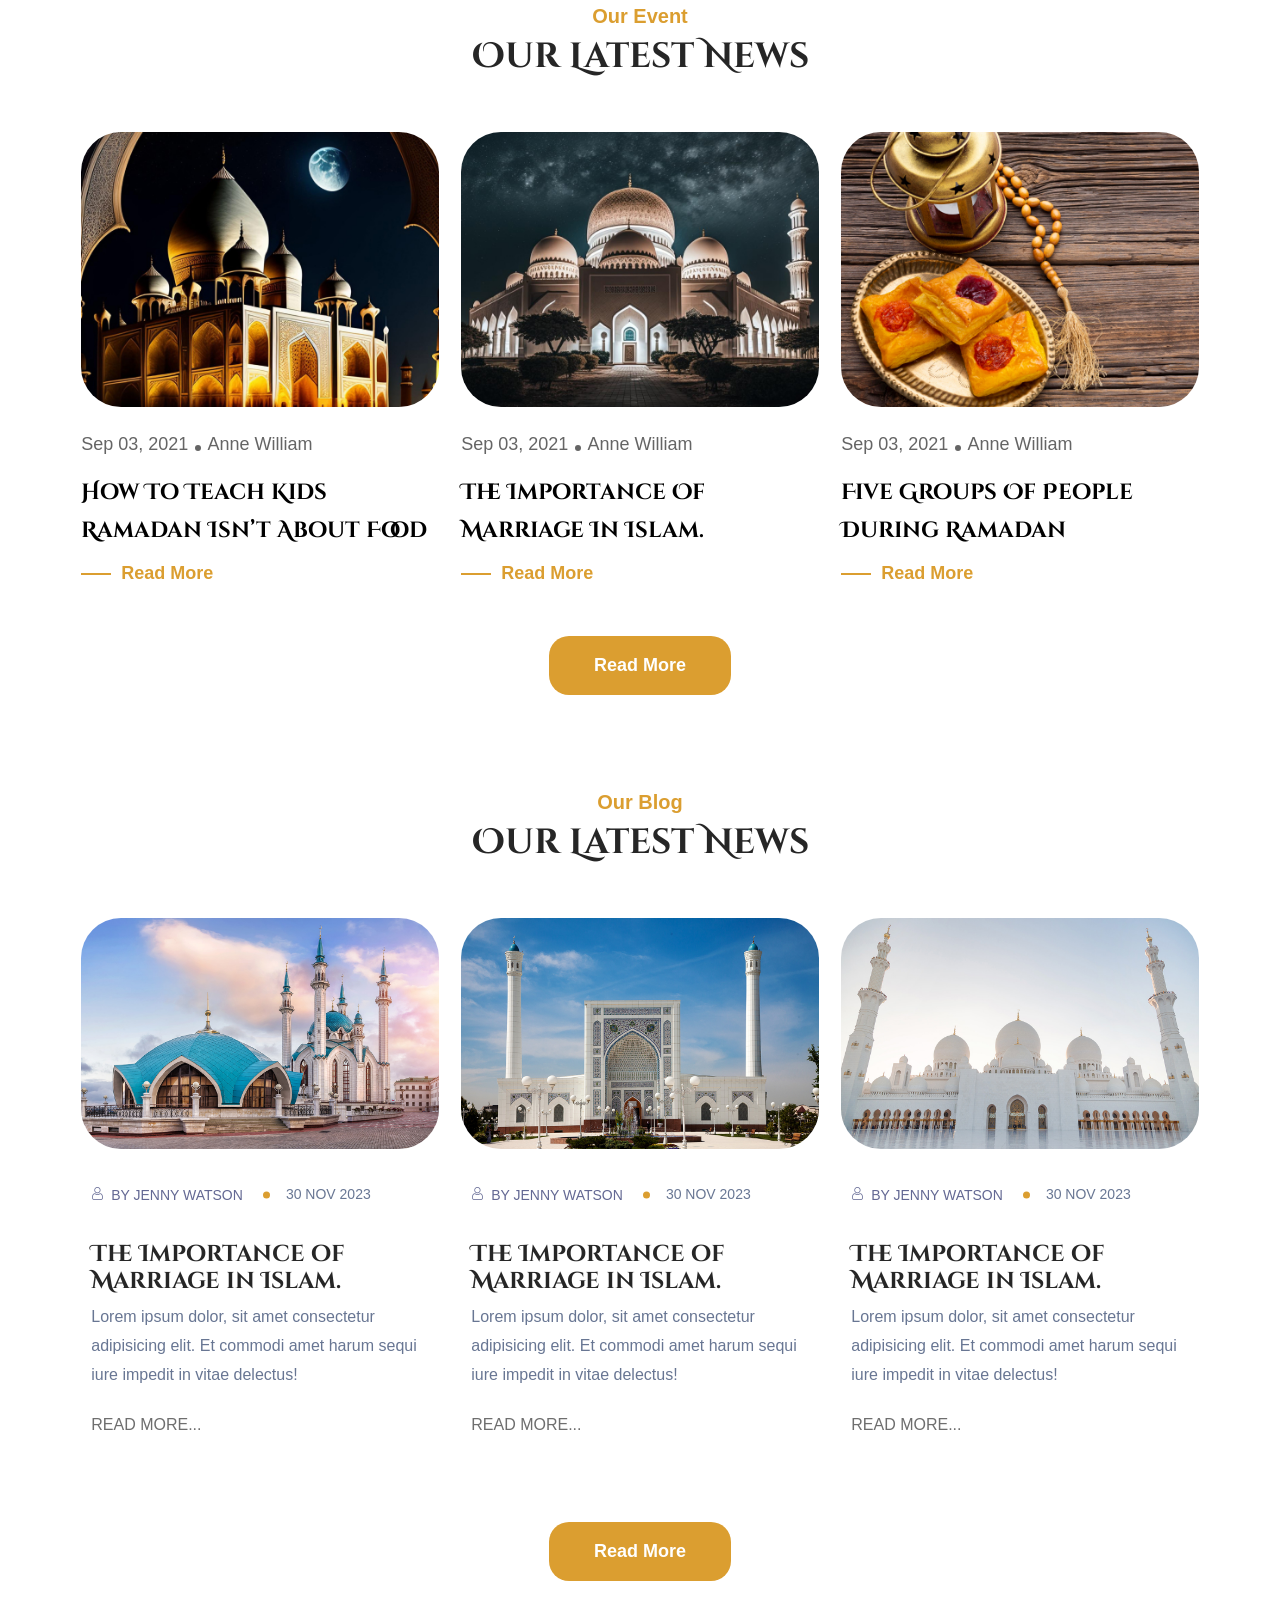
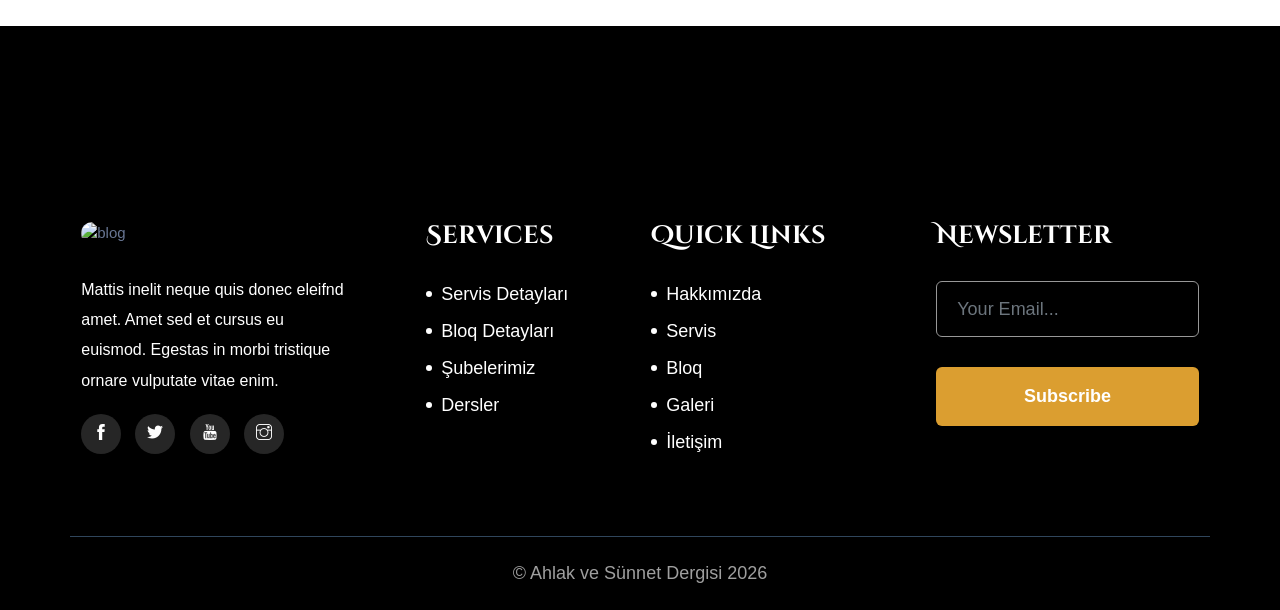
==== commit cfb213e7: "Ahlak_Ve_Sunnet_Dergisi FrontEnd projesi tamamlandı" ====
--- a/index.html
+++ b/index.html
@@ -32,7 +32,7 @@
                     <div class="loader-line-mask">
                         <div class="loader-line"></div>
                     </div>
-                    <img src="assets/images/preloader.png" alt="">
+                    <img src="https://pbs.twimg.com/profile_images/1665458481355190279/3lJ-sU9W_400x400.jpg" class="img-fluid" style="width: 70px; border-radius: 50%;" alt="">
                 </div>
             </div>
         </div>
@@ -61,13 +61,12 @@
                                 <div id="navbar" class="collapse navbar-collapse navigation-holder">
                                     <button class="menu-close"><i class="ti-close"></i></button>
                                     <ul class="nav navbar-nav mb-2 mb-lg-0">
-                                        <li><a class="active" href="index.html">Home</a></li>
-                                        <li><a href="about.html">About</a></li>
-                                        <li><a href="services.html">Service</a></li> 
-                                        <li><a href="blog.html">Blog</a></li> 
-                                        <li><a href="galery.html">Galery</a></li> 
-                                        <li><a href="contact.html">Contact</a></li>
-                                        
+                                        <li><a class="active" href="index.html">Anasayfa</a></li>
+                                        <li><a href="about.html">Hakkımızda</a></li>
+                                        <li><a href="services.html">Servis</a></li> 
+                                        <li><a href="blog.html">Bloq</a></li> 
+                                        <li><a href="galery.html">Galeri</a></li> 
+                                        <li><a href="contact.html">İletişim</a></li>
                                     </ul>
                                 </div>
                             </div>
@@ -127,20 +126,15 @@
             </div>
         </section>
 
-        <section class="about-section">
+        <section class="about-section my-5">
             <div class="container">
                 <div class="wrap">
-                    <div class="left-img">
-                        <div class="about-1">
-                            <img src="assets/images/about-1.jpg" alt="">
-                        </div>
-                        <div class="about-2">
-                            <img src="assets/images/about-2.jpg" alt="">
-                        </div>
-                    </div>
-                    <div class="row">
-                        <div class="col-lg-6 offset-lg-6">
-                            <div class="content">
+                    <div class="row align-items-center">
+                        <div class="col-lg-6 col-md-12 col-sm-12 p-3">
+                            <img src="assets/images/blog/1.jpg" style="border-radius: 10px;" class="img-fluid" alt="">
+                        </div>
+                        <div class="col-lg-6 col-md-12 col-sm-12">
+                            <div class="content p-2">
                                 <div class="section-title">
                                     <h2>About Us</h2>
                                     <h3>Welcome to Isteqbal Islamic Center for Muslims</h3>
@@ -154,18 +148,6 @@
                                 </div>
                                 <div class="about-bottom">
                                     <a href="about.html" class="theme-btn">Discover More</a>
-
-                                    <div class="call">
-                                        <div class="icon">
-                                            <img src="assets/images/phone-call.svg" alt="">
-                                        </div>
-                                        <div class="text">
-                                            <span>Call Us:</span>
-                                            <a href="tel:1112222">
-                                                +(684) 555-0102
-                                            </a>
-                                        </div>
-                                    </div>
                                 </div>
                             </div>
                         </div>
@@ -246,67 +228,9 @@
                                 </div>
                             </div>
                         </div>
-                        <div class="col-xl-4 col-lg-6 col-md-6 col-12">
-                            <div class="service-card">
-                                <div class="top-number">
-                                    <span>04</span>
-                                </div>
-                                <div class="icon">
-                                    <img src="assets/images/service/4.svg" alt="image">
-                                </div>
-                                <div class="text">
-                                    <h2>Charity & Donation</h2>
-                                    <p>Betus acipsum srci fusid commod atutro. Enim facilisis donec gomdo enyn.
-                                        Digsim amet feugiat nec proin lacinia.</p>
-                                    <a href="service-details.html">Read More...</a>
-                                </div>
-                                <div class="image">
-                                    <img src="assets/images/service/4.jpg" alt="image" />
-                                    <h2 class="img-title">Charity & Donation</h2>
-                                </div>
-                            </div>
-                        </div>
-                        <div class="col-xl-4 col-lg-6 col-md-6 col-12">
-                            <div class="service-card">
-                                <div class="top-number">
-                                    <span>05</span>
-                                </div>
-                                <div class="icon">
-                                    <img src="assets/images/service/5.svg" alt="image">
-                                </div>
-                                <div class="text">
-                                    <h2>Matrimonial</h2>
-                                    <p>Betus acipsum srci fusid commod atutro. Enim facilisis donec gomdo enyn.
-                                        Digsim amet feugiat nec proin lacinia.</p>
-                                    <a href="service-details.html">Read More...</a>
-                                </div>
-                                <div class="image">
-                                    <img src="assets/images/service/5.jpg" alt="image" />
-                                    <h2 class="img-title">Matrimonial</h2>
-                                </div>
-                            </div>
-                        </div>
-                        <div class="col-xl-4 col-lg-6 col-md-6 col-12">
-                            <div class="service-card">
-                                <div class="top-number">
-                                    <span>06</span>
-                                </div>
-                                <div class="icon">
-                                    <img src="assets/images/service/6.svg" alt="image">
-                                </div>
-                                <div class="text">
-                                    <h2>Funerals</h2>
-                                    <p>Betus acipsum srci fusid commod atutro. Enim facilisis donec gomdo enyn.
-                                        Digsim amet feugiat nec proin lacinia.</p>
-                                    <a href="service-details.html">Read More...</a>
-                                </div>
-                                <div class="image">
-                                    <img src="assets/images/service/6.jpg" alt="image" />
-                                    <h2 class="img-title">Funerals</h2>
-                                </div>
-                            </div>
-                        </div>
-
+                    </div>
+                    <div class="d-flex justify-content-center mt-3">
+                        <a href="services.html" class="theme-btn">Read More</a>
                     </div>
                 </div>
             </div>
@@ -351,135 +275,6 @@
             </div>
         </section>
 
-        <section class="event-section section-padding">
-            <div class="container">
-                <div class="row justify-content-center">
-                    <div class="col-lg-6 col-md-8 col-12">
-                        <div class="section-title">
-                            <h2>Our Event</h2>
-                            <h3>Our Upcoming Events</h3>
-                        </div>
-                    </div>
-                </div>
-                <div class="event-active">
-                    <div class="event-wrap">
-                        <div class="image-wrap">
-                            <div class="image">
-                                <img src="assets/images/event/1.jpg" alt="event">
-                            </div>
-                        </div>
-                        <div class="content-wrap">
-                            <div class="content">
-                                <h2 class="title">Exploring Islamic Insights and Wisdom</h2>
-                                <ul>
-                                    <li><img src="assets/images/event/time.svg" alt="icon"> July 2, 2024 @ 15:00 - 19:00
-                                    </li>
-                                    <li><img src="assets/images/event/pin.svg" alt="icon">85 Preston Rd. Inglewood,
-                                        Maine
-                                        980
-                                    </li>
-                                </ul>
-                                <div class="event-date" data-event-date="June 1, 2024 00:00:00">
-                                    <div class="item">
-                                        <h2 class="days">65</h2>
-                                        <span>Days</span>
-                                    </div>
-                                    <div class="item">
-                                        <h2 class="hours">46</h2>
-                                        <span>Hours</span>
-                                    </div>
-                                    <div class="item">
-                                        <h2 class="mins">37</h2>
-                                        <span>Minutes</span>
-                                    </div>
-                                    <div class="item">
-                                        <h2 class="sec">60</h2>
-                                        <span>Seconds</span>
-                                    </div>
-                                </div>
-                                <a href="contact.html" class="theme-btn">Join Now</a>
-                            </div>
-                        </div>
-                    </div>
-                    <div class="event-wrap">
-                        <div class="image-wrap">
-                            <div class="image">
-                                <img src="assets/images/event/2.jpg" alt="event">
-                            </div>
-                        </div>
-                        <div class="content-wrap">
-                            <div class="content">
-                                <h2 class="title">Celebrated at the end of Ramadan</h2>
-                                <ul>
-                                    <li><img src="assets/images/event/time.svg" alt="icon"> July 2, 2024 @ 15:00 - 19:00
-                                    </li>
-                                    <li><img src="assets/images/event/pin.svg" alt="icon">85 Preston Rd. Inglewood,
-                                        Maine 980
-                                    </li>
-                                </ul>
-                                <div class="event-date" data-event-date="Dec 12, 2023 00:00:00">
-                                    <div class="item">
-                                        <h2 class="days">65</h2>
-                                        <span>Days</span>
-                                    </div>
-                                    <div class="item">
-                                        <h2 class="hours">46</h2>
-                                        <span>Hours</span>
-                                    </div>
-                                    <div class="item">
-                                        <h2 class="mins">37</h2>
-                                        <span>Minutes</span>
-                                    </div>
-                                    <div class="item">
-                                        <h2 class="sec">60</h2>
-                                        <span>Seconds</span>
-                                    </div>
-                                </div>
-                                <a href="contact.html" class="theme-btn">Join Now</a>
-                            </div>
-                        </div>
-                    </div>
-                    <div class="event-wrap">
-                        <div class="image-wrap">
-                            <div class="image">
-                                <img src="assets/images/event/3.jpg" alt="event">
-                            </div>
-                        </div>
-                        <div class="content-wrap">
-                            <div class="content">
-                                <h2 class="title">Wedding ceremonies often include</h2>
-                                <ul>
-                                    <li><img src="assets/images/event/time.svg" alt="icon"> July 2, 2024 @ 15:00 - 19:00
-                                    </li>
-                                    <li><img src="assets/images/event/pin.svg" alt="icon">85 Preston Rd. Inglewood,
-                                        Maine 980
-                                    </li>
-                                </ul>
-                                <div class="event-date" data-event-date="June 2, 2024 00:00:00">
-                                    <div class="item">
-                                        <h2 class="days">65</h2>
-                                        <span>Days</span>
-                                    </div>
-                                    <div class="item">
-                                        <h2 class="hours">46</h2>
-                                        <span>Hours</span>
-                                    </div>
-                                    <div class="item">
-                                        <h2 class="mins">37</h2>
-                                        <span>Minutes</span>
-                                    </div>
-                                    <div class="item">
-                                        <h2 class="sec">60</h2>
-                                        <span>Seconds</span>
-                                    </div>
-                                </div>
-                                <a href="contact.html" class="theme-btn">Join Now</a>
-                            </div>
-                        </div>
-                    </div>
-                </div>
-            </div>
-        </section>
 
         <section class="blog-section section-padding">
             <div class="container">
@@ -555,7 +350,7 @@
                         </div>
                     </div>
                     <div class="d-flex justify-content-center mt-3">
-                        <a href="event.html" class="theme-btn">Read More</a>
+                        <a href="services.html" class="theme-btn">Read More</a>
                     </div>
                 </div>
             </div>
@@ -673,7 +468,7 @@
                                     <ul>
                                         <li><a href="#"><i class="ti-facebook"></i></a></li>
                                         <li><a href="#"><i class="ti-twitter-alt"></i></a></li>
-                                        <li><a href="#"><i class="ti-linkedin"></i></a></li>
+                                        <li><a href="#"><i class="ti-youtube"></i></a></li>
                                         <li><a href="#"><i class="ti-instagram"></i></a></li>
                                     </ul>
                                 </div>
@@ -685,11 +480,10 @@
                                     <h3>Services</h3>
                                 </div>
                                 <ul>
-                                    <li><a href="service-details.html">Quran Memorization</a></li>
-                                    <li><a href="service-details.html">Special Child Care</a></li>
-                                    <li><a href="service-details.html">Mosque Development</a></li>
-                                    <li><a href="service-details.html">Charity & Donation</a></li>
-                                    <li><a href="service-details.html">Matrimonial</a></li>
+                                    <li><a href="service-details.html">Servis Detayları</a></li>
+                                    <li><a href="blog-details.html">Bloq Detayları</a></li>
+                                    <li><a href="contact.html">Şubelerimiz</a></li>
+                                    <li><a href="blog.html">Dersler</a></li>
                                 </ul>
                             </div>
                         </div>
@@ -699,10 +493,11 @@
                                     <h3>Quick Links</h3>
                                 </div>
                                 <ul>
-                                    <li><a href="index.html">Home</a></li>
-                                    <li><a href="about.html">About Us</a></li>
-                                    <li><a href="service.html">Servicces</a></li>
-                                    <li><a href="donate.html">Donate</a></li>
+                                    <li><a href="about.html">Hakkımızda</a></li>
+                                    <li><a href="service.html">Servis</a></li>
+                                    <li><a href="blog.html">Bloq</a></li>
+                                    <li><a href="galery.html">Galeri</a></li>
+                                    <li><a href="contact.html">İletişim</a></li>
                                 </ul>
                             </div>
                         </div>
@@ -723,24 +518,15 @@
             </div>
             <div class="lower-footer">
                 <div class="container">
-                    <div class="row g-0">
-                        <div class="col col-lg-6 col-12">
-                            <p class="copyright"> Copyright &copy; 2023 Istiqbal by <a href="index.html">wpOceans</a>.
-                                All
-                                Rights Reserved.</p>
-                        </div>
-                        <div class="col col-lg-6 col-12">
-                            <ul>
-                                <li>
-                                    <a href="privace.html">Privace & Policy</a>
-                                </li>
-                                <li>
-                                    <a href="terms.html">Terms</a>
-                                </li>
-                                <li>
-                                    <a href="about.html">About us</a>
-                                </li>
-                            </ul>
+                    <div class="row">
+                        <div class="col-12">
+                            <p class="copyright text-center">
+                                © Ahlak ve Sünnet Dergisi 
+                                <script>
+                                    const currentYear = new Date().getFullYear();
+                                    document.write(currentYear);
+                                </script>
+                            </p>
                         </div>
                     </div>
                 </div>
--- a/assets/css/style.css
+++ b/assets/css/style.css
@@ -16,7 +16,7 @@
 }
 
 ::-webkit-scrollbar{
-  width: 13px;
+  width: 15px;
 }
 
 ::-webkit-scrollbar-thumb{
@@ -500,11 +500,6 @@
   flex-direction: column;
   z-index: 1;
 }
-@media (max-width: 767px) {
-  .wpo-breadcumb-area {
-    min-height: 250px;
-  }
-}
 .wpo-breadcumb-area:before {
   position: absolute;
   left: 0;
@@ -529,6 +524,7 @@
     font-size: 30px;
     line-height: 35px;
     margin-bottom: 10px;
+    margin-top: 100px;
   }
 }
 .wpo-breadcumb-area .wpo-breadcumb-wrap ul li {
@@ -626,7 +622,7 @@
   width: 120px;
   height: 120px;
   border-radius: 50%;
-  box-shadow: inset 0 0 0 1px rgba(255, 255, 255, 0.5);
+  box-shadow: inset 0 0 0 5px white;
 }
 .preloader #particles-background,
 .preloader #particles-foreground {
@@ -3270,7 +3266,7 @@
 .about-section,
 .about-section-s2,
 .about-section-s3 {
-  padding: 100px 0;
+  padding: 50px 0;
 }
 @media (max-width: 991px) {
   .about-section,
@@ -3440,15 +3436,13 @@
 .about-section .content,
 .about-section-s2 .content,
 .about-section-s3 .content {
-  padding: 115px 0 115px;
-  padding-left: 70px;
+  padding: 40px 0px;
 }
 @media (max-width: 1399px) {
   .about-section .content,
   .about-section-s2 .content,
   .about-section-s3 .content {
-    padding: 105px 0 105px;
-    padding-left: 70px;
+    padding: 40px 0px;
   }
 }
 @media (max-width: 1199px) {
@@ -3747,6 +3741,7 @@
   .service-section,
   .service-section-s2 {
     padding-bottom: 90px;
+    margin-top: 30px;
   }
 }
 @media (max-width: 991px) {
@@ -4150,6 +4145,7 @@
   border-radius: 80px;
   display: flex;
   align-items: center;
+  border: 3px solid #DB9E30;
 }
 @media (max-width: 991px) {
   .event-wrap {
@@ -8269,6 +8265,7 @@
 /*==================> 17. wpo-contact-pg-section <=================*/
 .wpo-contact-pg-section {
   padding-bottom: 0px;
+  margin-bottom: 220px;
 }
 .wpo-contact-pg-section .wpo-contact-title {
   max-width: 440px;
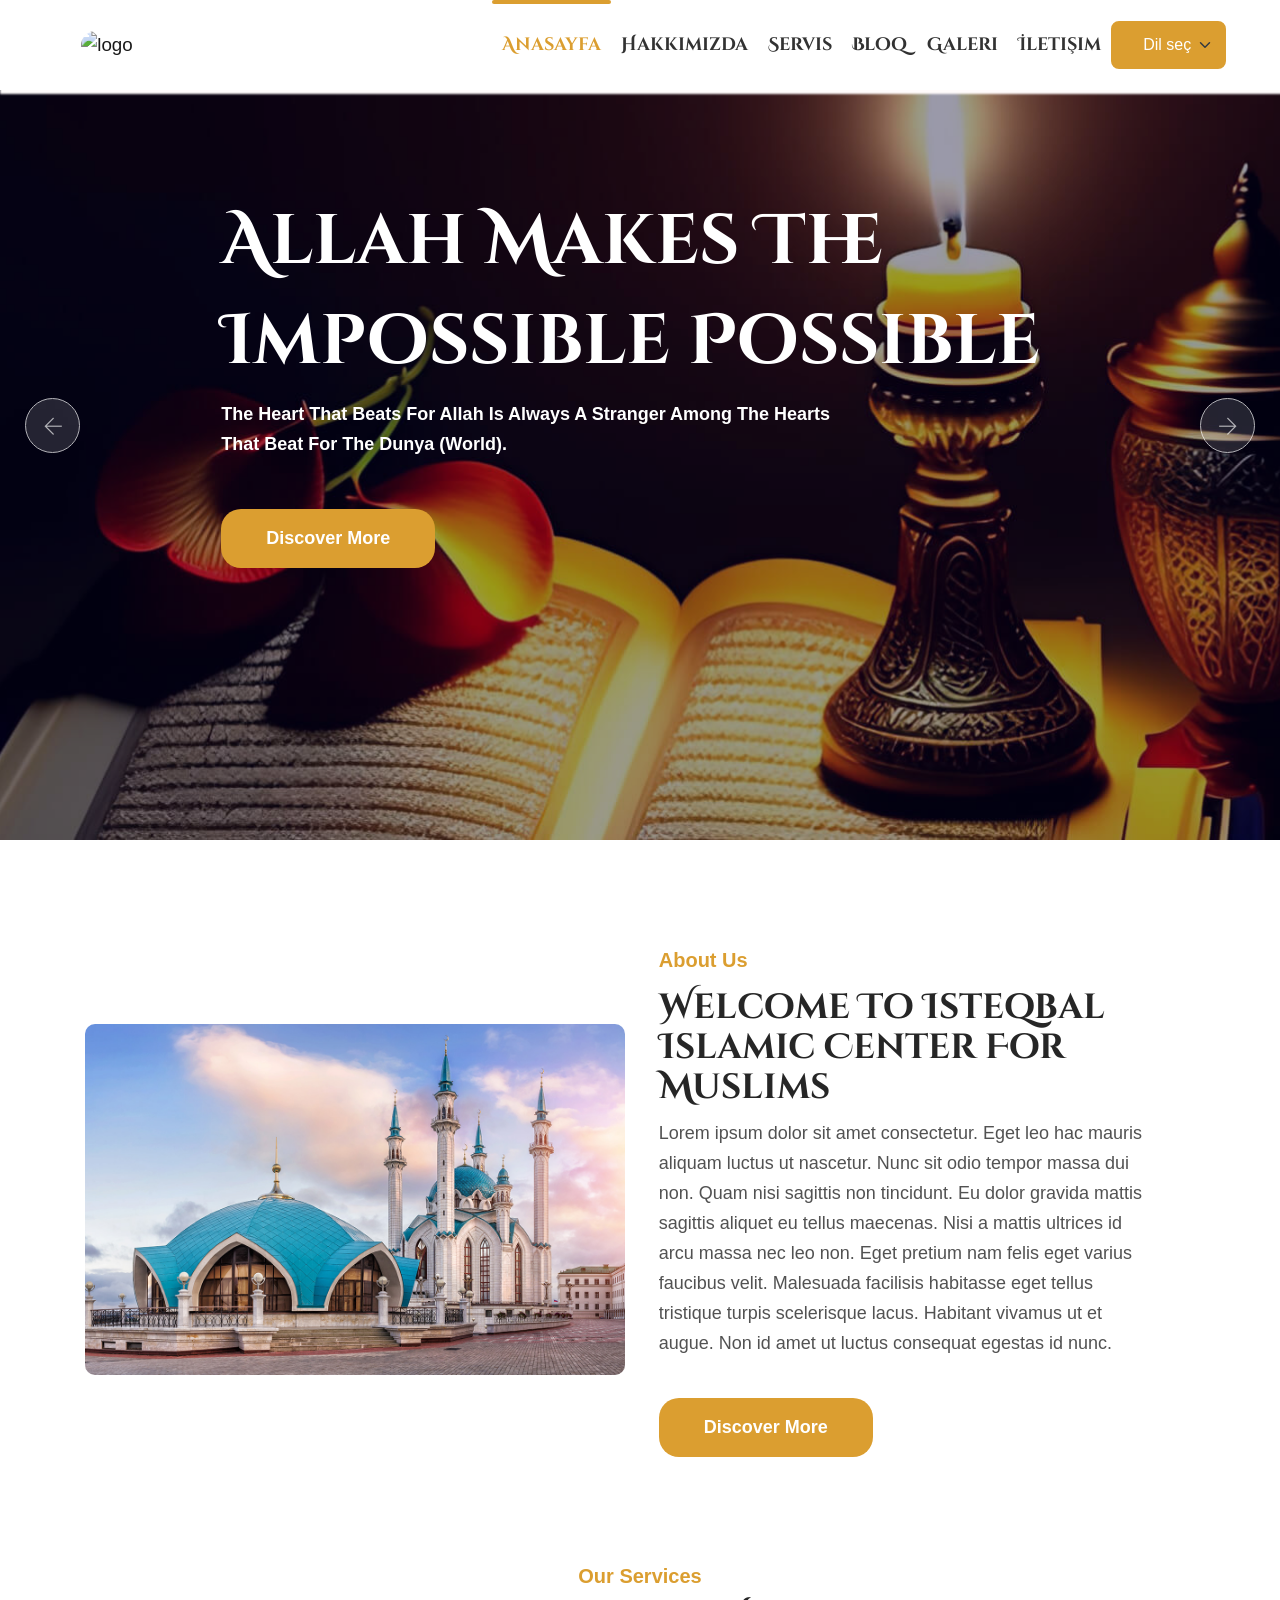
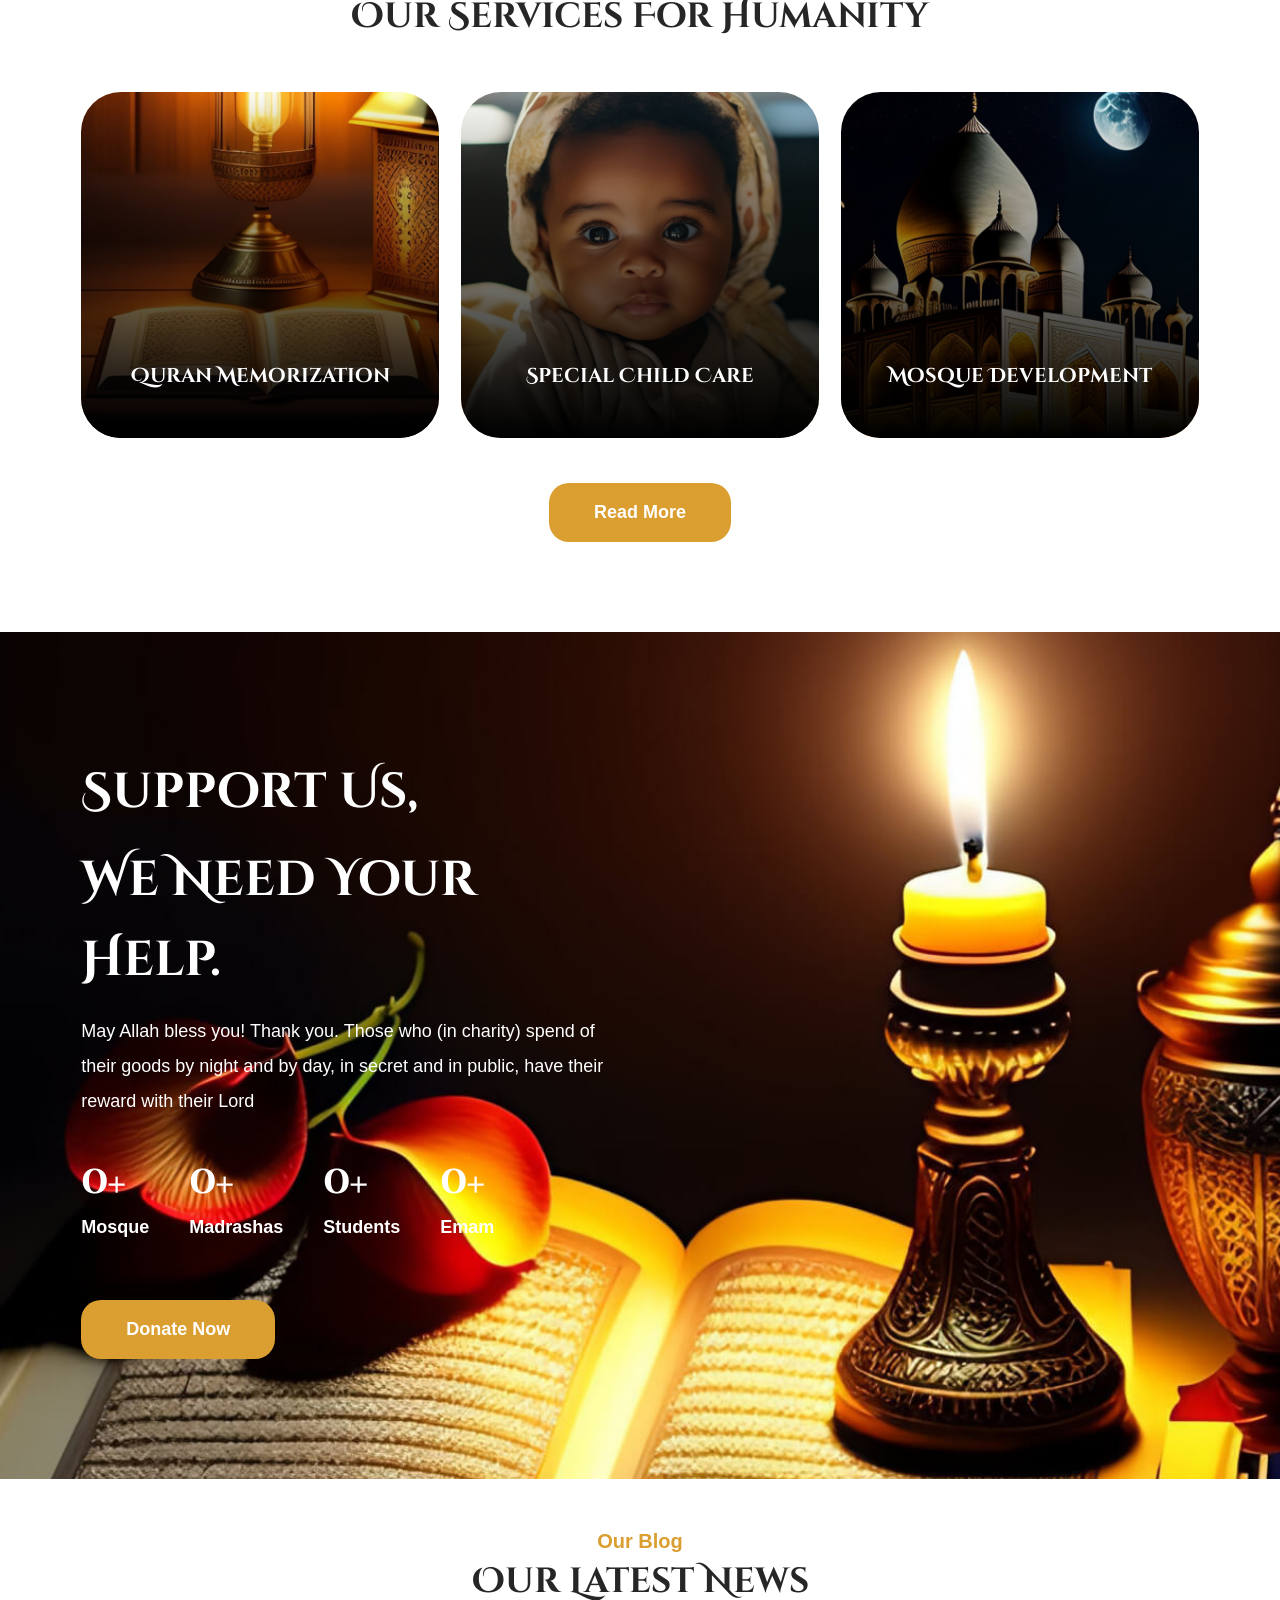
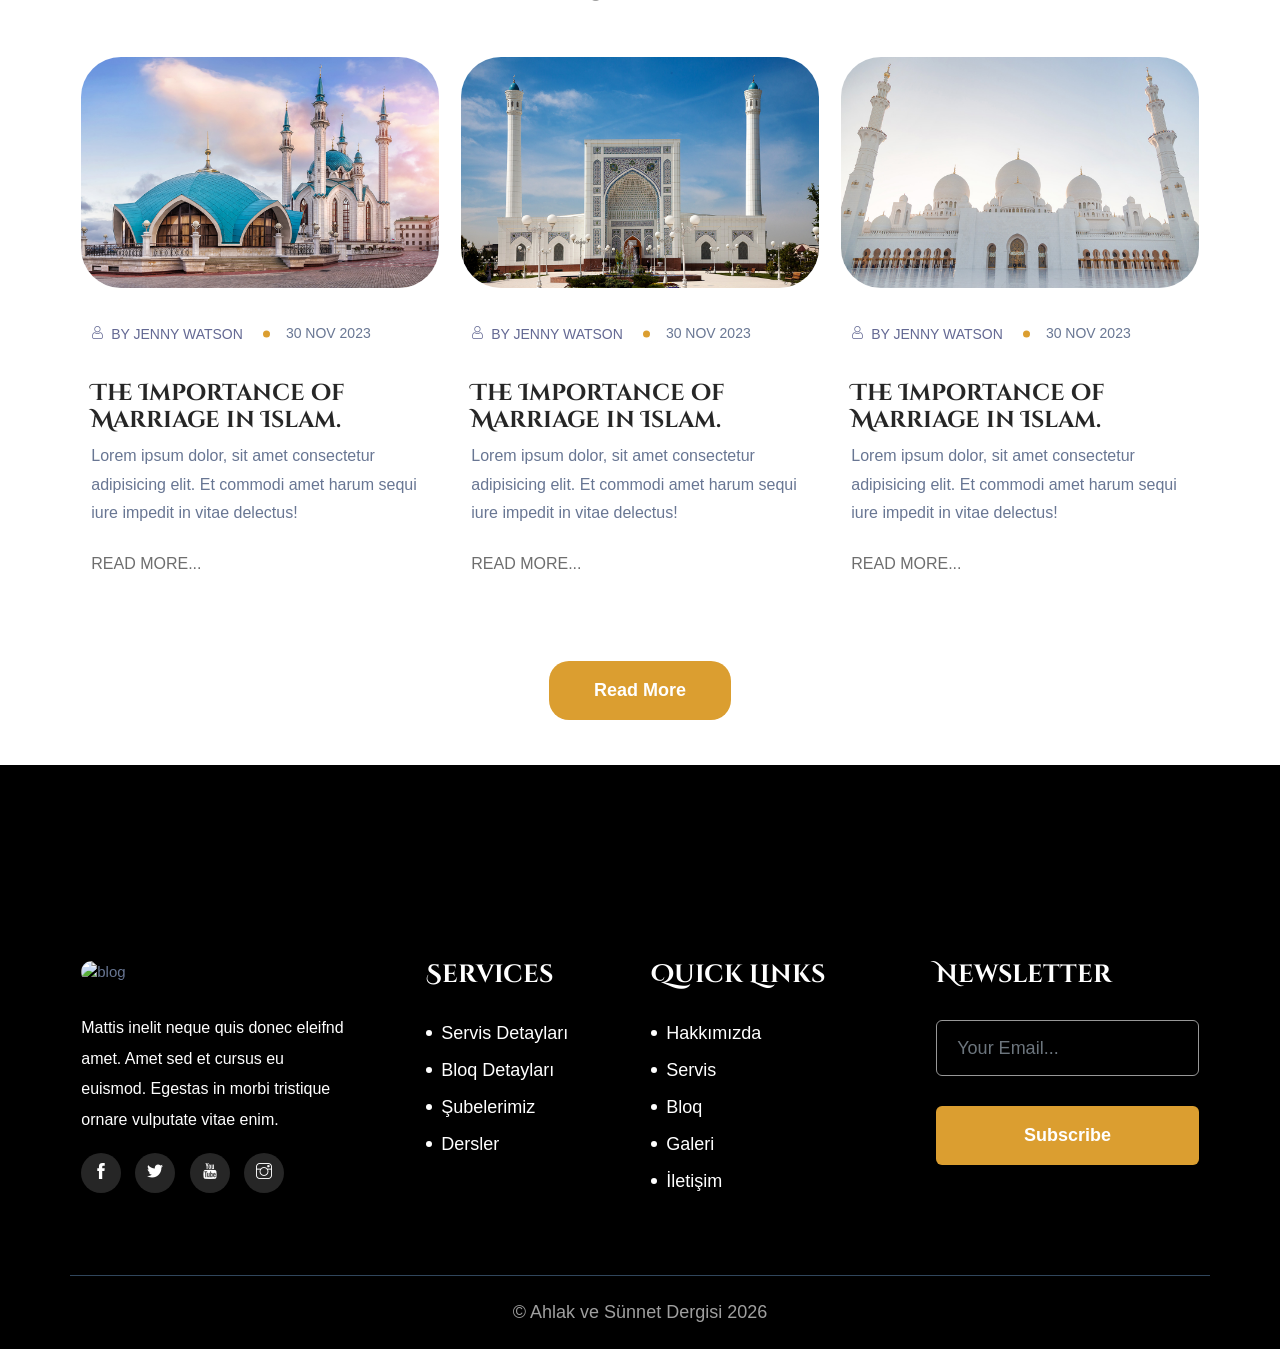
==== commit 3fa38cb6: "Ahlak_Ve_Sunnet_Dergisi FrontEnd projesi tamamlandı" ====
--- a/index.html
+++ b/index.html
@@ -60,13 +60,21 @@
                             <div class="col-lg-10 col-md-2 col-6 dl-block">
                                 <div id="navbar" class="collapse navbar-collapse navigation-holder">
                                     <button class="menu-close"><i class="ti-close"></i></button>
-                                    <ul class="nav navbar-nav mb-2 mb-lg-0">
+                                    <ul class="nav navbar-nav mb-2 mb-lg-0 d-flex align-items-center">
                                         <li><a class="active" href="index.html">Anasayfa</a></li>
                                         <li><a href="about.html">Hakkımızda</a></li>
                                         <li><a href="services.html">Servis</a></li> 
                                         <li><a href="blog.html">Bloq</a></li> 
                                         <li><a href="galery.html">Galeri</a></li> 
                                         <li><a href="contact.html">İletişim</a></li>
+                                        <li>
+                                            <select class="form-select w-100 custom-select">
+                                                <option selected>Dil seç</option>
+                                                <option value="tr">Türkçe</option>
+                                                <option value="kt">Kürtçe</option>
+                                                <option value="ar">Arapça</option>
+                                            </select>
+                                        </li>
                                     </ul>
                                 </div>
                             </div>
@@ -276,86 +284,7 @@
         </section>
 
 
-        <section class="blog-section section-padding">
-            <div class="container">
-                <div class="row justify-content-center">
-                    <div class="col-lg-7 col-12">
-                        <div class="section-title">
-                            <h2>Our Event</h2>
-                            <h3>Our Latest News</h3>
-                        </div>
-                    </div>
-                </div>
-                <div class="blog-wrap">
-                    <div class="row">
-                        <div class="col-lg-4 col-md-6 col-12">
-                            <div class="blog-card">
-                                <div class="image">
-                                    <img src="assets/images/blog/img-1.jpg" alt="image">
-                                </div>
-                                <div class="contnet">
-                                    <ul>
-                                        <li>Sep 03, 2021</li>
-                                        <li>Anne William</li>
-                                    </ul>
-                                    <h2>
-                                        <a href="blog-details.html">
-                                            How to Teach Kids Ramadan
-                                            Isn’t about Food
-                                        </a>
-                                    </h2>
-                                    <a href="blog-details.html">Read More</a>
-                                </div>
-                            </div>
-                        </div>
-                        <div class="col-lg-4 col-md-6 col-12">
-                            <div class="blog-card">
-                                <div class="image">
-                                    <img src="assets/images/blog/img-2.jpg" alt="image">
-                                </div>
-                                <div class="contnet">
-                                    <ul>
-                                        <li>Sep 03, 2021</li>
-                                        <li>Anne William</li>
-                                    </ul>
-                                    <h2>
-                                        <a href="blog-details.html">
-                                            The Importance of Marriage
-                                            in Islam.
-                                        </a>
-                                    </h2>
-                                    <a href="blog-details.html">Read More</a>
-                                </div>
-                            </div>
-                        </div>
-                        <div class="col-lg-4 col-md-6 col-12">
-                            <div class="blog-card">
-                                <div class="image">
-                                    <img src="assets/images/blog/img-3.jpg" alt="image">
-                                </div>
-                                <div class="contnet">
-                                    <ul>
-                                        <li>Sep 03, 2021</li>
-                                        <li>Anne William</li>
-                                    </ul>
-                                    <h2>
-                                        <a href="blog-details.html">
-                                            Five Groups of People during
-                                            Ramadan
-                                        </a>
-                                    </h2>
-                                    <a href="blog-details.html">Read More</a>
-                                </div>
-                            </div>
-                        </div>
-                    </div>
-                    <div class="d-flex justify-content-center mt-3">
-                        <a href="services.html" class="theme-btn">Read More</a>
-                    </div>
-                </div>
-            </div>
-        </section>
-        <section class="wpo-blog-pg-section">
+        <section class="wpo-blog-pg-section mt-5">
             <div class="container">
                 <div class="row justify-content-center">
                     <div class="col-lg-7 col-12">
--- a/assets/css/style.css
+++ b/assets/css/style.css
@@ -410,6 +410,27 @@
 }
 .view-cart-btn.s1:hover {
   background-color: #c9c9c9;
+}
+
+.custom-select {
+  background-color: #DB9E30;
+  color: #fff;
+  border: 2px solid #DB9E30;
+  border-radius: 8px;
+  padding: 10px 30px;
+  font-size: 16px;
+  transition: all 0.3s ease;
+}
+
+.custom-select:hover {
+  background-color: #DB9E30;
+  border-color: #DB9E30;
+}
+
+.custom-select:focus {
+  outline: none;
+  box-shadow: 0 0 8px #DB9E30;
+  border-color: #DB9E30;
 }
 
 .form input,
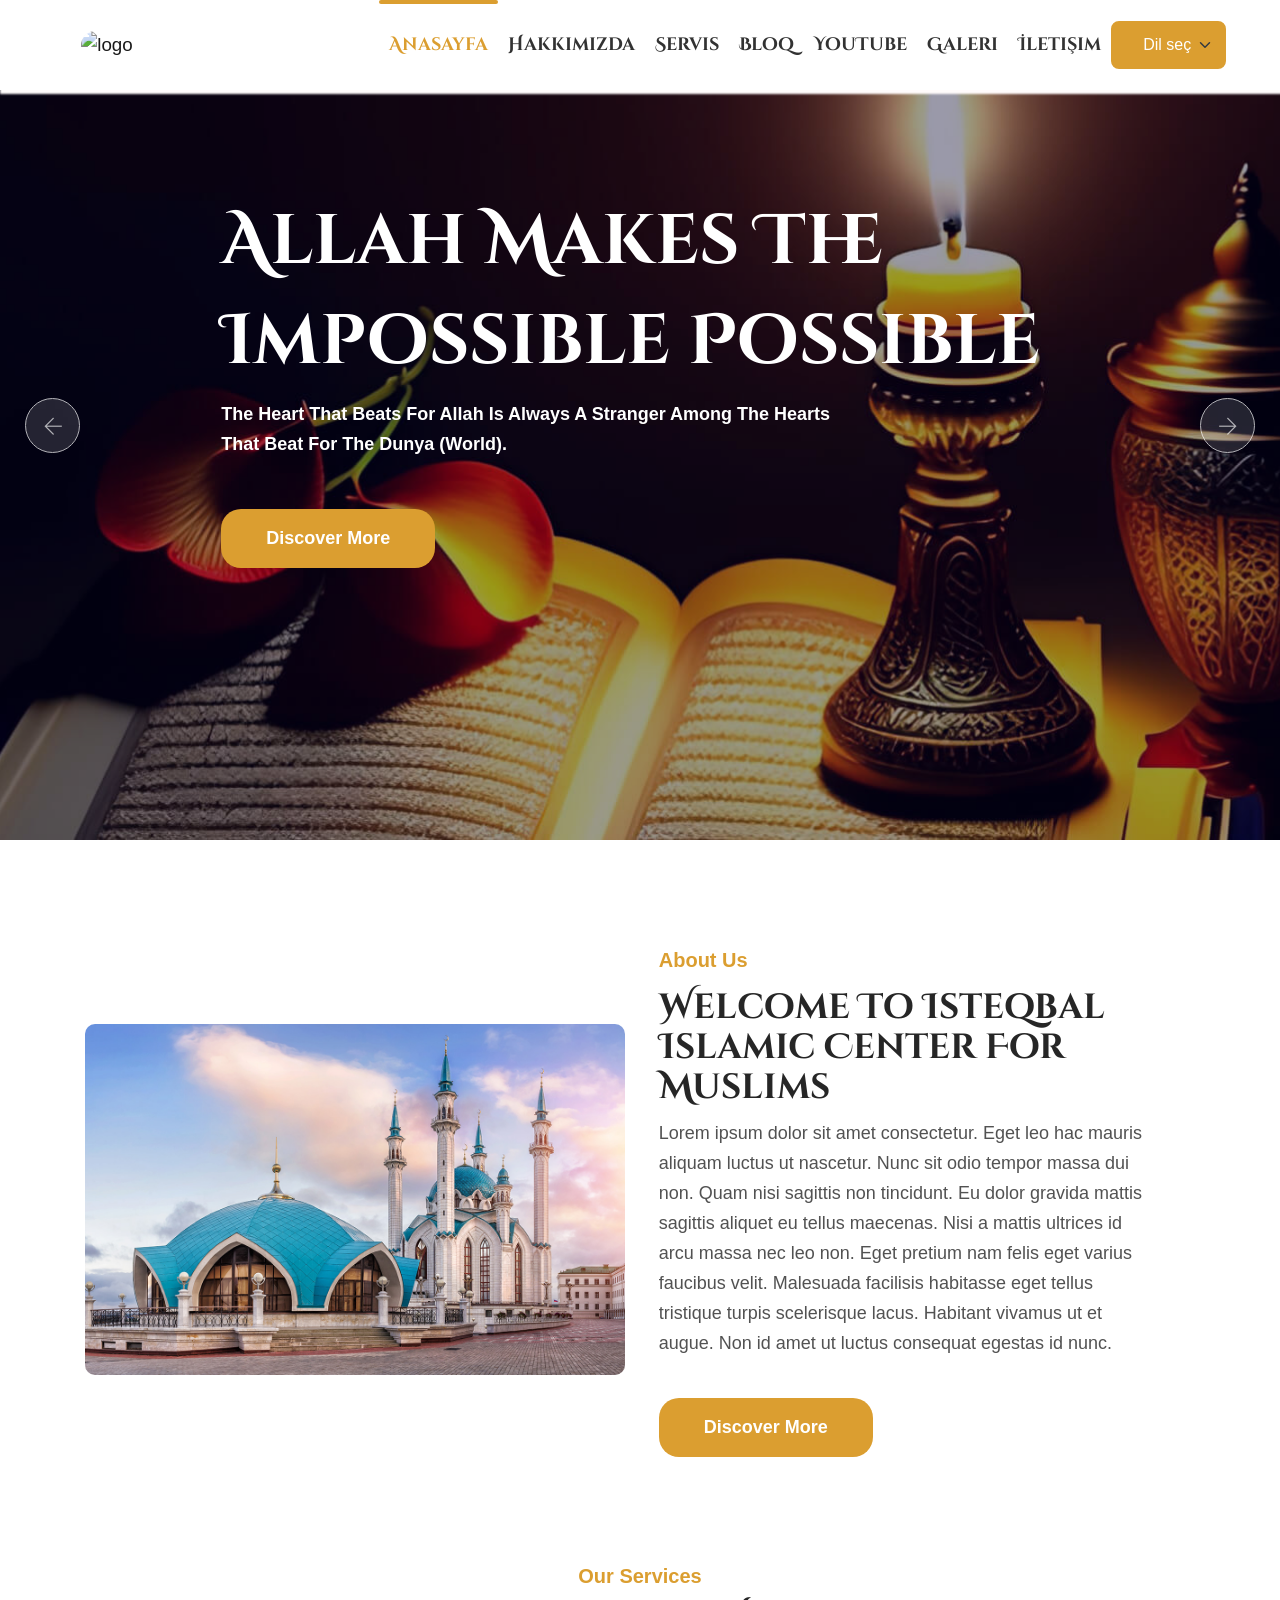
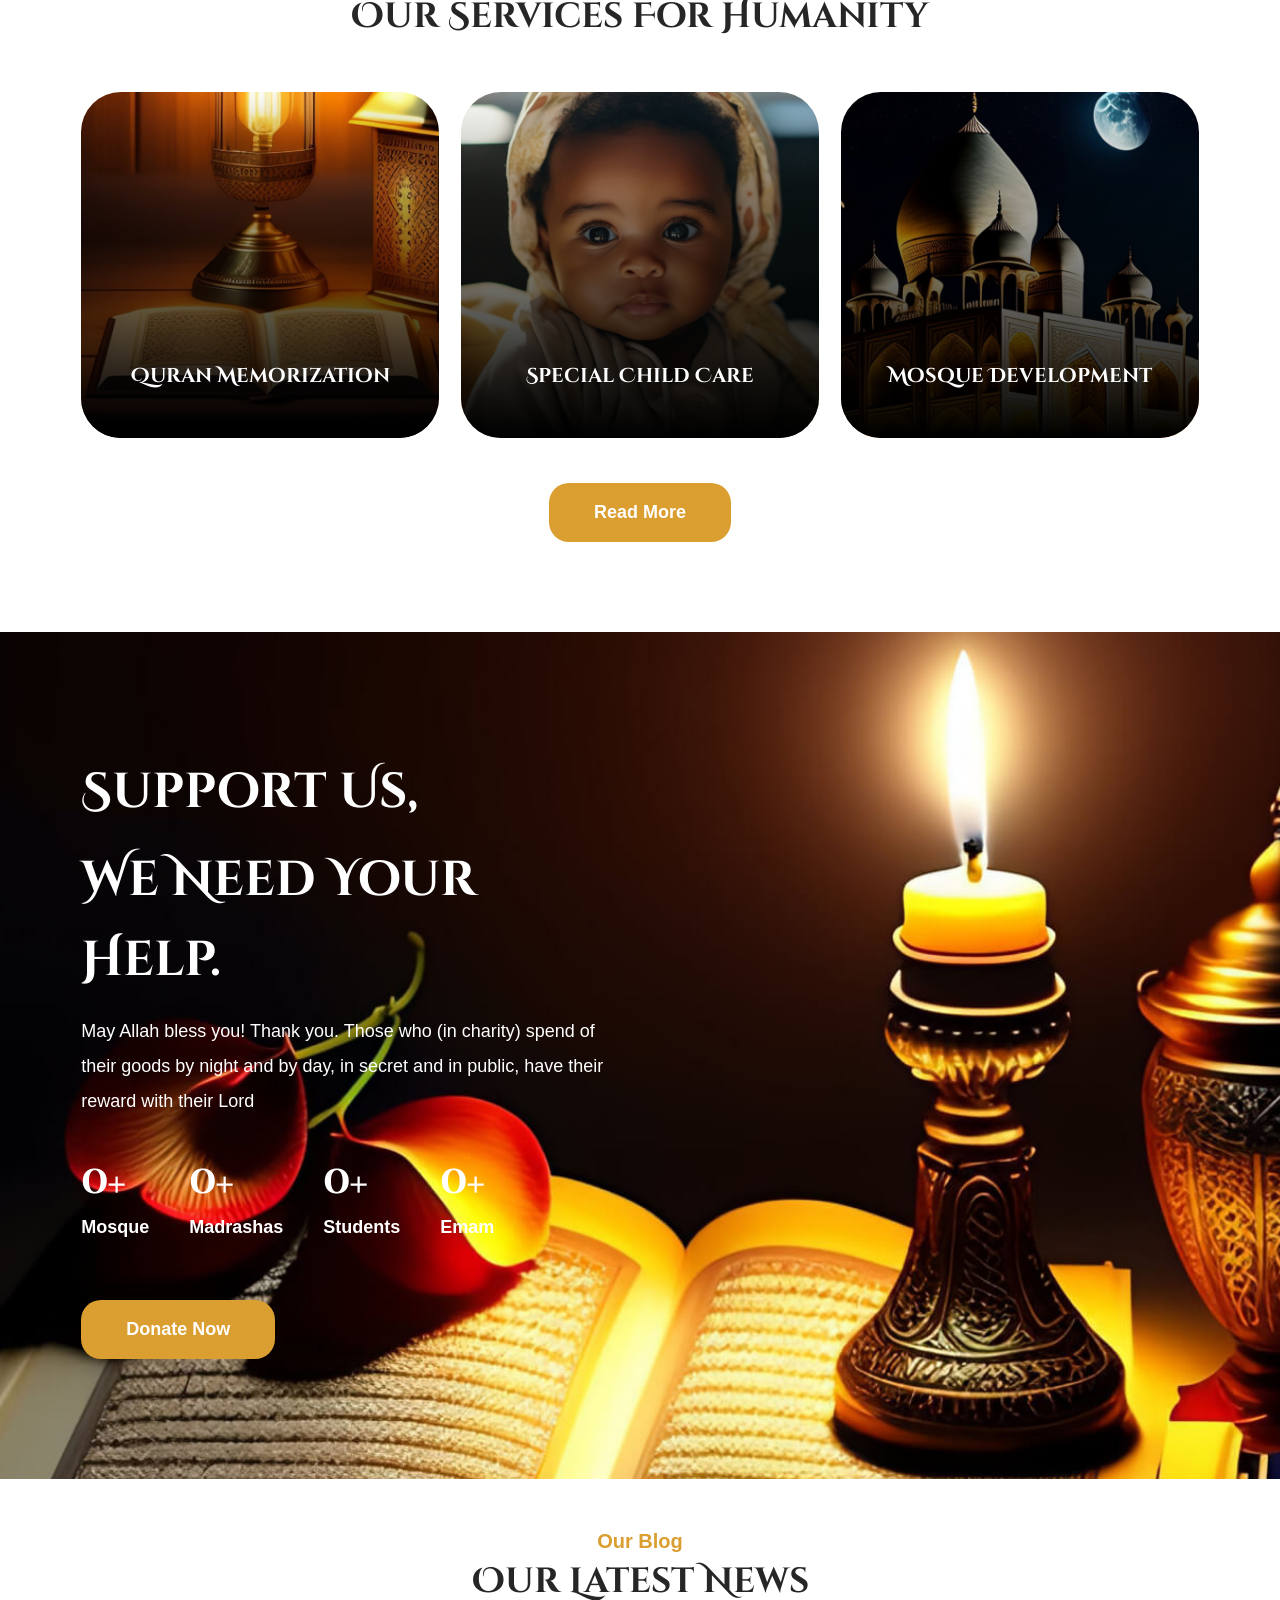
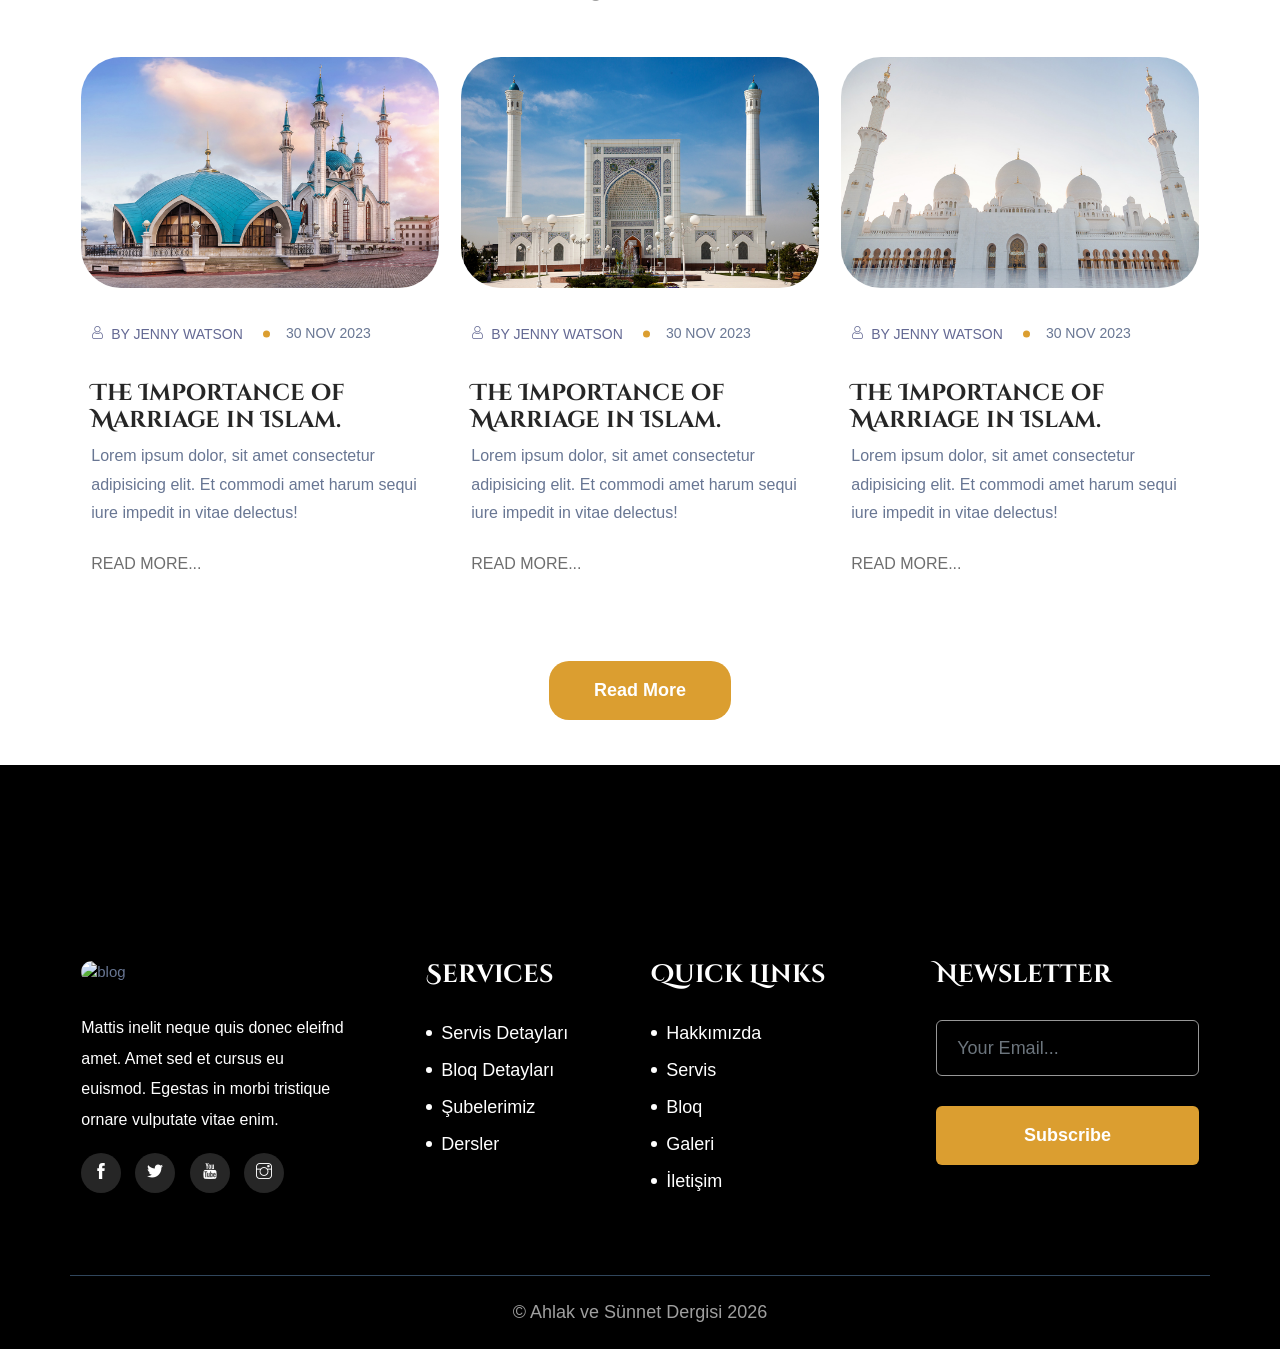
==== commit 5c683c4c: "Ahlak_Ve_Sunnet_Dergisi FrontEnd projesi tamamlandı" ====
--- a/index.html
+++ b/index.html
@@ -65,6 +65,7 @@
                                         <li><a href="about.html">Hakkımızda</a></li>
                                         <li><a href="services.html">Servis</a></li> 
                                         <li><a href="blog.html">Bloq</a></li> 
+                                        <li><a href="playlist.html">YouTube</a></li>
                                         <li><a href="galery.html">Galeri</a></li> 
                                         <li><a href="contact.html">İletişim</a></li>
                                         <li>
--- a/assets/css/style.css
+++ b/assets/css/style.css
@@ -7398,6 +7398,7 @@
   }
 }
 .wpo-blog-single-section .entry-media img {
+  position: relative;
   width: 100%;
 }
 .wpo-blog-single-section .post h2 {
